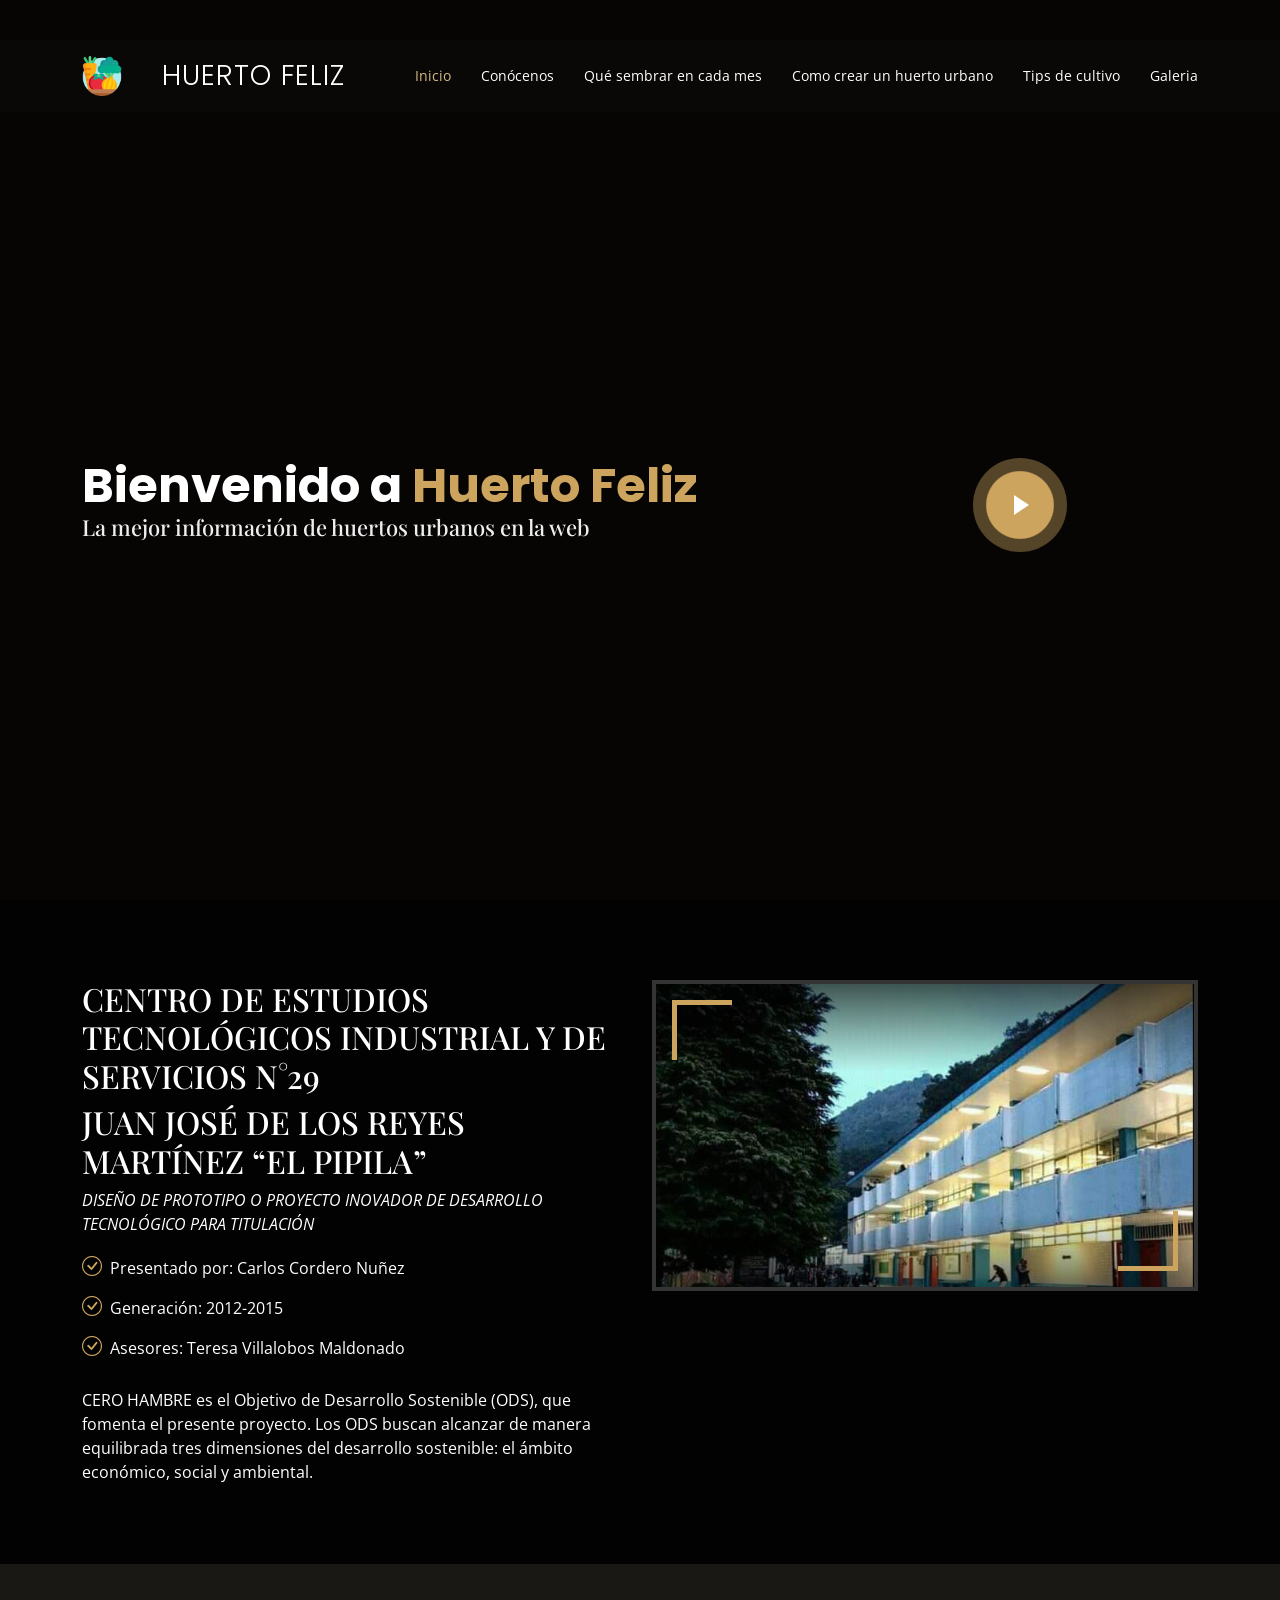
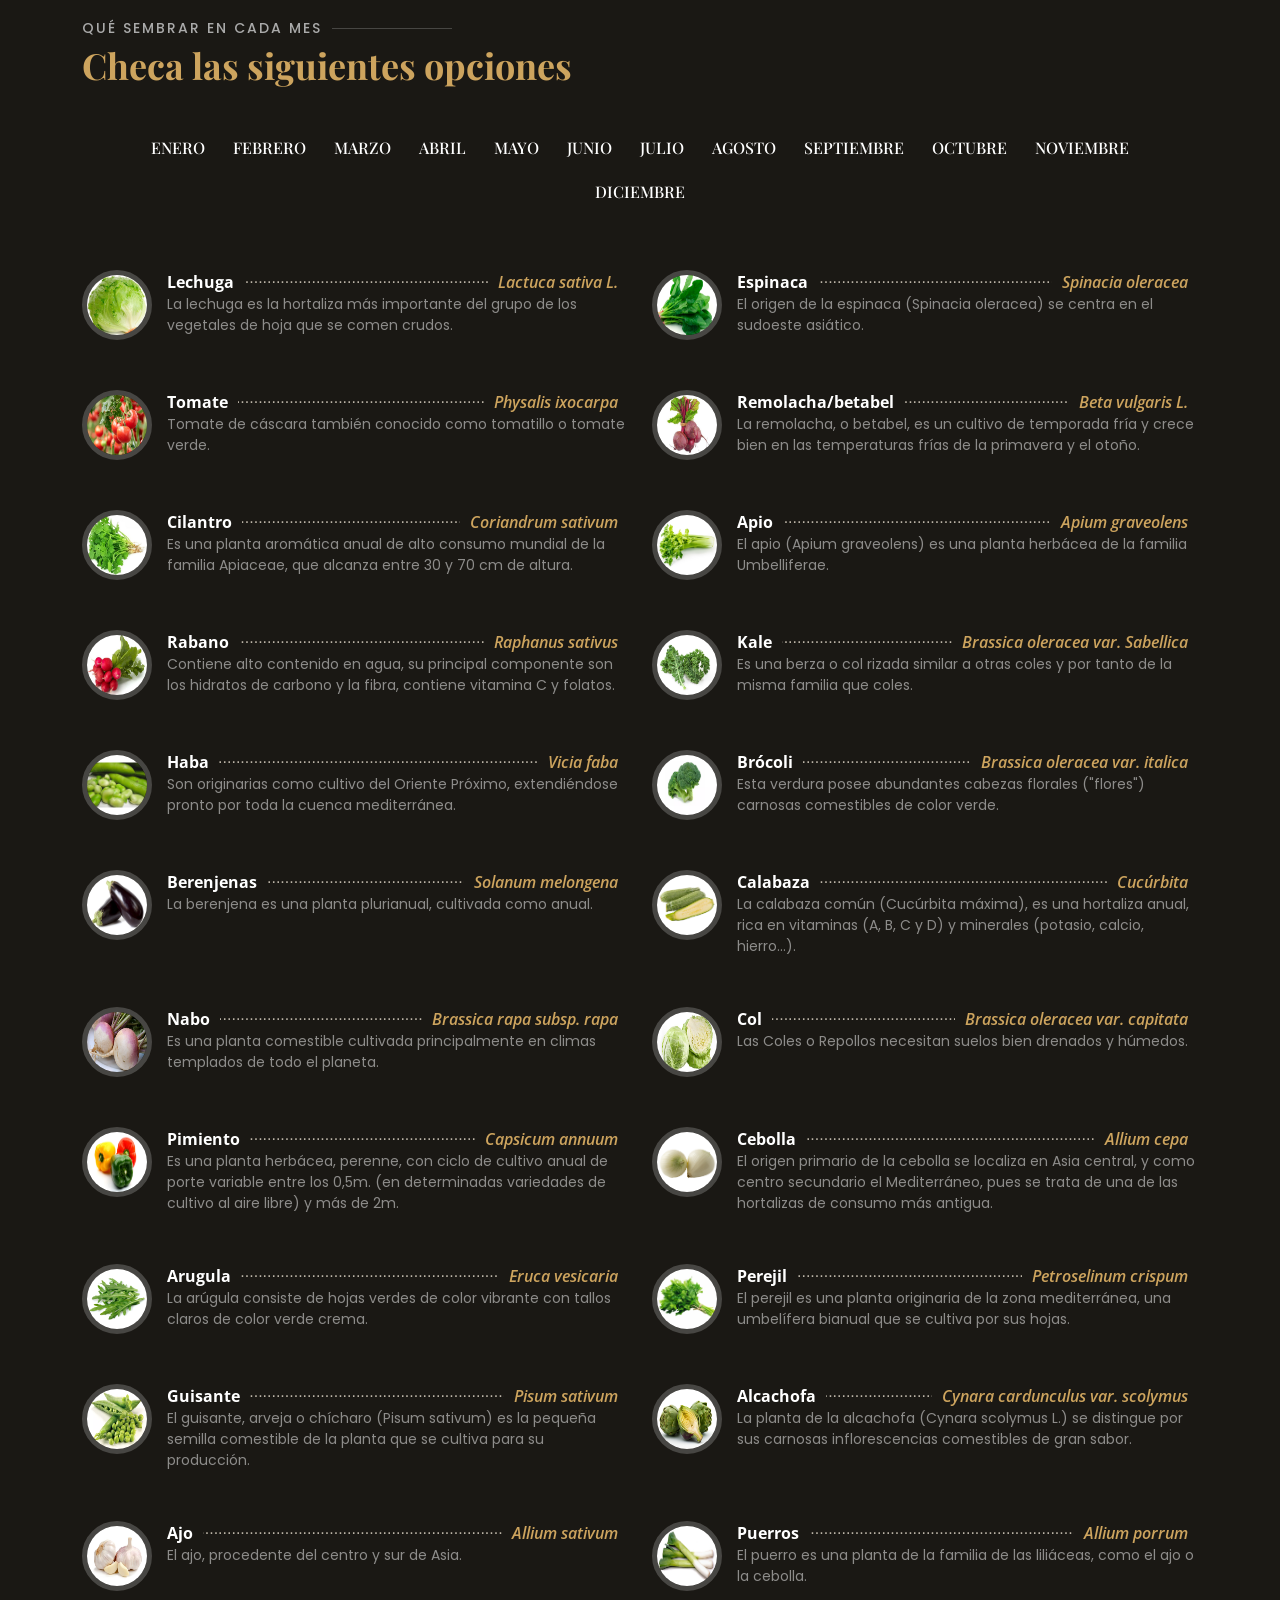
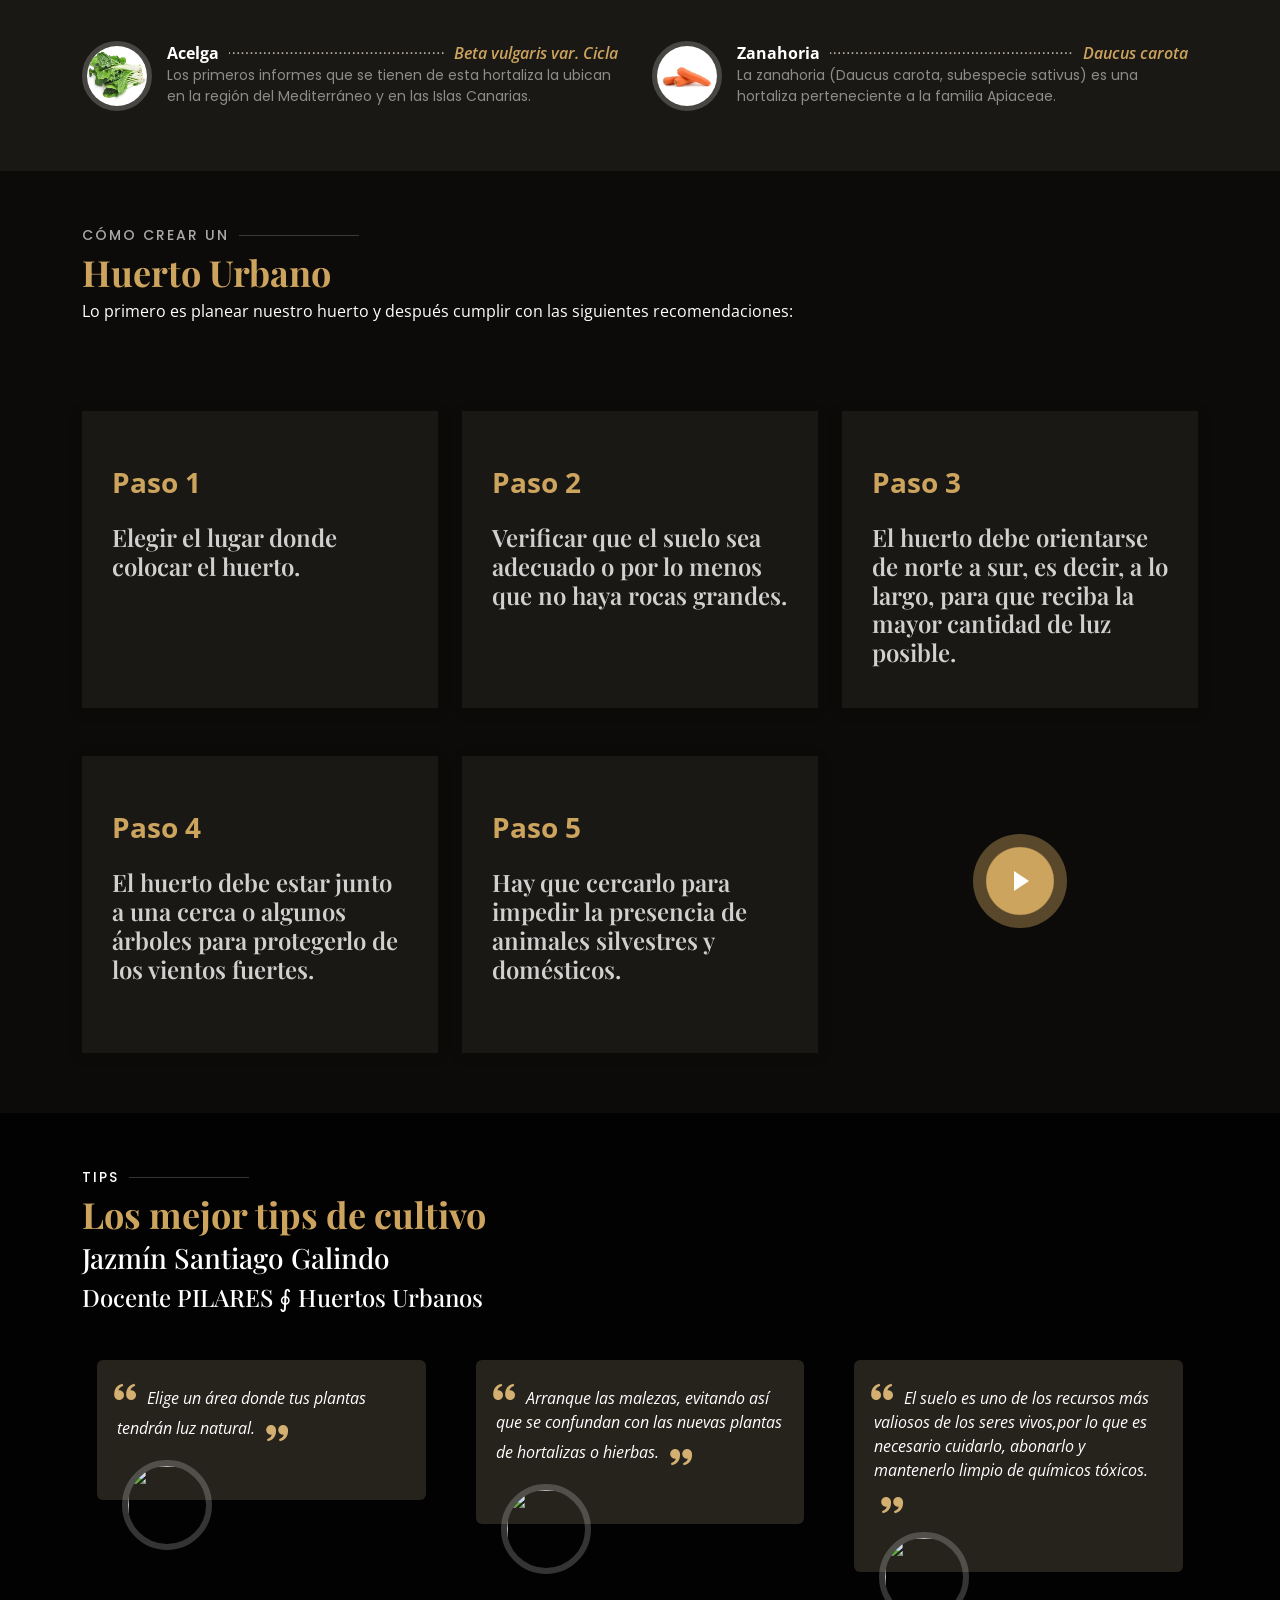
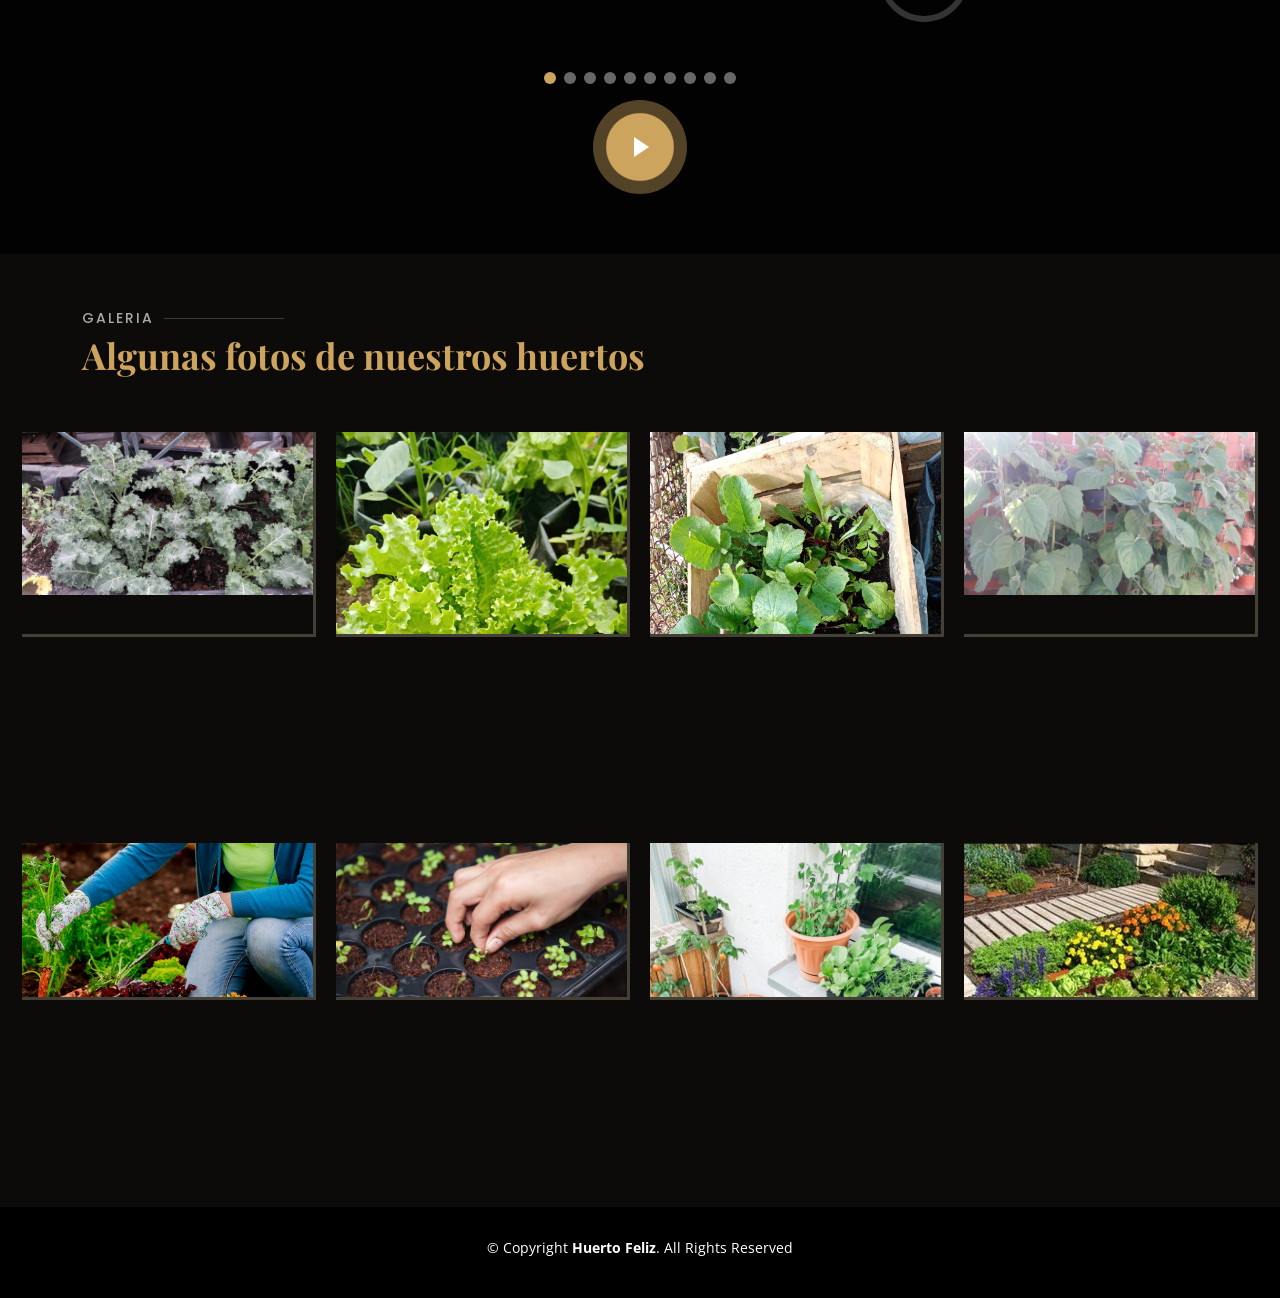
==== index.html @ b44e72a0 "Modal de hortalizas y verduras terminados. Verificar repetición de imágenes" ====
<!DOCTYPE html>
<html lang="es">

<head>
  <meta charset="utf-8">
  <meta content="width=device-width, initial-scale=1.0" name="viewport">

  <title>DISEÑO PROTOTIPO - HUERTO FELIZ</title>
  <meta content="" name="description">
  <meta content="" name="keywords">

  <!-- Favicons -->
  <link href="assets/img/favicon.png" rel="icon">

  <!-- Google Fonts -->
  <link href="https://fonts.googleapis.com/css?family=Open+Sans:300,300i,400,400i,600,600i,700,700i|Playfair+Display:ital,wght@0,400;0,500;0,600;0,700;1,400;1,500;1,600;1,700|Poppins:300,300i,400,400i,500,500i,600,600i,700,700i"
    rel="stylesheet">

  <!-- Vendor CSS Files -->
  <link href="assets/vendor/animate.css/animate.min.css" rel="stylesheet">
  <link href="assets/vendor/aos/aos.css" rel="stylesheet">
  <link href="assets/vendor/bootstrap/css/bootstrap.min.css" rel="stylesheet">
  <link href="assets/vendor/bootstrap-icons/bootstrap-icons.css" rel="stylesheet">
  <link href="assets/vendor/boxicons/css/boxicons.min.css" rel="stylesheet">
  <link href="assets/vendor/glightbox/css/glightbox.min.css" rel="stylesheet">
  <link href="assets/vendor/swiper/swiper-bundle.min.css" rel="stylesheet">

  <!-- Bootstrap CSS -->
  <link href="https://cdn.jsdelivr.net/npm/bootstrap@5.0.2/dist/css/bootstrap.min.css" rel="stylesheet" integrity="sha384-EVSTQN3/azprG1Anm3QDgpJLIm9Nao0Yz1ztcQTwFspd3yD65VohhpuuCOmLASjC" crossorigin="anonymous">

  <!-- Link de la CSS de main -->
  <link href="assets/css/style.css" rel="stylesheet">
</head>

<body>
  <!-- ======= Header ======= -->
  <header id="header" class="fixed-top d-flex align-items-cente">
    <div class="container-fluid container-xl d-flex align-items-center justify-content-lg-between">
      <!-- Logo -->
      <a href="index.html" class="logo me-auto me-lg-0"><img src="assets/img/favicon.png" alt="" class="img-fluid"></a>
      <!--Nombre-->
      <h1 class="logo me-auto me-lg-0"><a href="index.html">Huerto Feliz</a></h1>
      <!--Menú-->
      <nav id="navbar" class="navbar order-last order-lg-0">
        <ul>
          <li><a class="nav-link scrollto active" href="#hero">Inicio</a></li>
          <li><a class="nav-link scrollto" href="#about">Conócenos</a></li>
          <li><a class="nav-link scrollto" href="#sembrarMes">Qué sembrar en cada mes</a></li>
          <li><a class="nav-link scrollto" href="#crearHuerto">Como crear un huerto urbano</a></li>
          <li><a class="nav-link scrollto" href="#tips">Tips de cultivo</a></li>
          <li><a class="nav-link scrollto" href="#gallery">Galeria</a></li>
        </ul>
        <i class="bi bi-list mobile-nav-toggle"></i>
      </nav><!-- .navbar -->
    </div>
  </header>
  <!-- Fin Header -->

  <!-- ======= Sección Hero  ======= -->
  <section id="hero" class="d-flex align-items-center">
    <div class="container position-relative text-center text-lg-start" data-aos="zoom-in" data-aos-delay="100">
      <div class="row">
        <div class="col-lg-8">
          <h1>Bienvenido a <span>Huerto Feliz</span></h1>
          <h2>La mejor información de huertos urbanos en la web</h2>
        </div>
        <!--Video-->
        <div class="col-lg-4 d-flex align-items-center justify-content-center position-relative" data-aos="zoom-in"
          data-aos-delay="200">
          <a href="https://www.youtube.com/watch?v=n7mdTPshbgM" class="glightbox play-btn"></a>
        </div>
      </div>
    </div>
  </section>
  <!-- Fin Hero -->

  <!-- Inicio Contenido de la página-->
  <main id="main">
    <!-- ======= Sección Conocénos ======= -->
    <section id="about" class="about">
      <div class="container" data-aos="fade-up">
        <div class="row">
          <div class="col-lg-6 order-1 order-lg-2" data-aos="zoom-in" data-aos-delay="100">
            <div class="about-img">
              <img src="assets/img/about.png" alt="">
            </div>
          </div>
          <div class="col-lg-6 pt-4 pt-lg-0 order-2 order-lg-1 content">
            <h2>CENTRO DE ESTUDIOS TECNOLÓGICOS INDUSTRIAL Y DE SERVICIOS N°29</h2>
            <h2>JUAN JOSÉ DE LOS REYES MARTÍNEZ “EL PIPILA”</h2>
            <p class="fst-italic">
              DISEÑO DE PROTOTIPO O PROYECTO INOVADOR DE DESARROLLO TECNOLÓGICO PARA TITULACIÓN
            </p>
            <ul>
              <li><i class="bi bi-check-circle"></i> Presentado por: Carlos Cordero Nuñez</li>
              <li><i class="bi bi-check-circle"></i> Generación: 2012-2015</li>
              <li><i class="bi bi-check-circle"></i> Asesores: Teresa Villalobos Maldonado</li>
            </ul>
            <p>
              CERO HAMBRE es el Objetivo de Desarrollo Sostenible (ODS), que fomenta el presente proyecto.
              Los ODS buscan alcanzar de manera equilibrada tres dimensiones del desarrollo sostenible: el ámbito
              económico, social y ambiental.
            </p>
          </div>
        </div>
      </div>
    </section>
    <!-- Fin Conocénos -->

    <!-- ======= Sección Qué sembrar en cada mes ======= -->
    <section id="sembrarMes" class="sembrarMes section-bg">
      <div class="container" data-aos="fade-up">
        <div class="section-title">
          <h2>Qué sembrar en cada mes</h2>
          <p>Checa las siguientes opciones</p>
        </div>
        <!-- Meses para sembrar-->
        <div class="row" data-aos="fade-up" data-aos-delay="100">
          <div class="col-lg-12 d-flex justify-content-center">
            <ul id="sembrarMes-flters">
              <!--<li data-filter="*" class="sembrar_enero">ENERO</li>-->
              <li data-filter=".sembrar_enero">ENERO</li>
              <li data-filter=".sembrar_febrero">FEBRERO</li>
              <!--filter active-->
              <li data-filter=".sembrar_marzo">MARZO</li>
              <li data-filter=".sembrar_abril">ABRIL</li>
              <li data-filter=".sembrar_mayo">MAYO</li>
              <li data-filter=".sembrar_junio">JUNIO</li>
              <li data-filter=".sembrar_julio">JULIO</li>
              <li data-filter=".sembrar_agosto">AGOSTO</li>
              <li data-filter=".sembrar_septiembre">SEPTIEMBRE</li>
              <li data-filter=".sembrar_octubre">OCTUBRE</li>
              <li data-filter=".sembrar_noviembre">NOVIEMBRE</li>
              <li data-filter=".sembrar_diciembre">DICIEMBRE</li>
            </ul>
          </div>
        </div>

        <!--Carrusel de opciones-->
        <div class="row sembrarMes-container" data-aos="fade-up" data-aos-delay="200">
          <!--Enero-->
            <!--Lechuga-->
          <div class="col-lg-6 sembrarMes-item sembrar_enero">
            <img src="assets/img/sembrar/lechuga5.jpg" class="sembrarMes-img" alt="lechuga" data-bs-toggle="modal" data-bs-target="#ene_lechuga">
            <div class="sembrarMes-content">
              <a href="#" data-bs-toggle="modal" data-bs-target="#ene_lechuga">Lechuga</a><span>Lactuca sativa L.</span>
            </div>
            <div class="sembrarMes-ingredients">
              La lechuga es la hortaliza más importante del grupo de los vegetales de hoja que se comen crudos.
            </div>
          </div>
            <!--Espinaca-->
          <div class="col-lg-6 sembrarMes-item sembrar_enero">
            <img src="assets/img/sembrar/Espinaca.jpg" class="sembrarMes-img" alt="espinaca" data-bs-toggle="modal" data-bs-target="#ene_espinaca">
            <div class="sembrarMes-content">
              <a href="#" data-bs-toggle="modal" data-bs-target="#ene_espinaca">Espinaca</a><span>Spinacia oleracea</span>
            </div>
            <div class="sembrarMes-ingredients">
              El origen de la espinaca (Spinacia oleracea) se centra en el sudoeste asiático.
            </div>
          </div>
          <!--Febrero-->
            <!--tomate-->
          <div class="col-lg-6 sembrarMes-item sembrar_febrero">
            <img src="assets/img/sembrar/Tomate.webp" class="sembrarMes-img" alt="tomate" data-bs-toggle="modal" data-bs-target="#feb_tomate">
            <div class="sembrarMes-content">
              <a href="#" data-bs-toggle="modal" data-bs-target="#feb_tomate">Tomate</a><span>Physalis ixocarpa</span>
            </div>
            <div class="sembrarMes-ingredients">
              Tomate de cáscara también conocido como tomatillo o tomate verde.
            </div>
          </div>
            <!--Remolacha-->
          <div class="col-lg-6 sembrarMes-item sembrar_febrero">
            <img src="assets/img/sembrar/Remolacha.jpg" class="sembrarMes-img" alt="remolacha/betabel" data-bs-toggle="modal" data-bs-target="#feb_remolacha">
            <div class="sembrarMes-content">
              <a href="#" data-bs-toggle="modal" data-bs-target="#feb_remolacha">Remolacha/betabel</a><span>Beta vulgaris L.</span>
            </div>
            <div class="sembrarMes-ingredients">
              La remolacha, o betabel, es un cultivo de temporada fría y crece bien en las temperaturas frías de la
              primavera y el otoño.
            </div>
          </div>
          <!--Marzo-->
            <!--Cilantro-->
          <div class="col-lg-6 sembrarMes-item sembrar_marzo">
            <img src="assets/img/sembrar/Cilantro.jpg" class="sembrarMes-img" alt="cilantro" data-bs-toggle="modal" data-bs-target="#mar_cilantro">
            <div class="sembrarMes-content">
              <a href="#" data-bs-toggle="modal" data-bs-target="#mar_cilantro">Cilantro</a><span>Coriandrum sativum</span>
            </div>
            <div class="sembrarMes-ingredients">
              Es una planta aromática anual de alto consumo mundial de la familia Apiaceae, que alcanza entre 30 y 70 cm
              de altura.
            </div>
          </div>
            <!--Apio-->
          <div class="col-lg-6 sembrarMes-item sembrar_marzo">
            <img src="assets/img/sembrar/Apio.jpg" class="sembrarMes-img" alt="apio" data-bs-toggle="modal" data-bs-target="#mar_apio">
            <div class="sembrarMes-content">
              <a href="#" data-bs-toggle="modal" data-bs-target="#mar_apio">Apio</a><span>Apium graveolens</span>
            </div>
            <div class="sembrarMes-ingredients">
              El apio (Apium graveolens) es una planta herbácea de la familia Umbelliferae.
            </div>
          </div>
          <!--Abril-->
            <!--Rabano-->
          <div class="col-lg-6 sembrarMes-item sembrar_abril">
            <img src="assets/img/sembrar/Rabanos.jpg" class="sembrarMes-img" alt="rabano" data-bs-toggle="modal" data-bs-target="#abr_rabano">
            <div class="sembrarMes-content">
              <a href="#" data-bs-toggle="modal" data-bs-target="#abr_rabano">Rabano</a><span>Raphanus sativus</span>
            </div>
            <div class="sembrarMes-ingredients">
              Contiene alto contenido en agua, su principal componente son los hidratos de carbono y la fibra, contiene
              vitamina C y folatos.
            </div>
          </div>
            <!--Kale-->
          <div class="col-lg-6 sembrarMes-item sembrar_abril">
            <img src="assets/img/sembrar/Kale.jpg" class="sembrarMes-img" alt="kale" data-bs-toggle="modal" data-bs-target="#abr_kale">
            <div class="sembrarMes-content">
              <a href="#" data-bs-toggle="modal" data-bs-target="#abr_kale">Kale</a><span>Brassica oleracea var. Sabellica</span>
            </div>
            <div class="sembrarMes-ingredients">
              Es una berza o col rizada similar a otras coles y por tanto de la misma familia que coles.
            </div>
          </div>
          <!--Mayo-->
            <!--Haba-->
          <div class="col-lg-6 sembrarMes-item sembrar_mayo">
            <img src="assets/img/sembrar/Haba.jpg" class="sembrarMes-img" alt="haba" data-bs-toggle="modal" data-bs-target="#may_haba">
            <div class="sembrarMes-content">
              <a href="#" data-bs-toggle="modal" data-bs-target="#may_haba">Haba</a><span>Vicia faba</span>
            </div>
            <div class="sembrarMes-ingredients">
              Son originarias como cultivo del Oriente Próximo, extendiéndose pronto por toda la cuenca mediterránea.
            </div>
          </div>
            <!--Brócoli-->
          <div class="col-lg-6 sembrarMes-item sembrar_mayo">
            <img src="assets/img/sembrar/Brocoli.webp" class="sembrarMes-img" alt="brócoli" data-bs-toggle="modal" data-bs-target="#may_brocoli">
            <div class="sembrarMes-content">
              <a href="#" data-bs-toggle="modal" data-bs-target="#may_brocoli">Brócoli</a><span>Brassica oleracea var. italica</span>
            </div>
            <div class="sembrarMes-ingredients">
              Esta verdura posee abundantes cabezas florales ("flores") carnosas comestibles de color verde.
            </div>
          </div>
          <!--Junio-->
            <!--Berenjenas-->
          <div class="col-lg-6 sembrarMes-item sembrar_junio">
            <img src="assets/img/sembrar/berenjenas.jpg" class="sembrarMes-img" alt="berenjenas" data-bs-toggle="modal" data-bs-target="#jun_berenjenas">
            <div class="sembrarMes-content">
              <a href="#" data-bs-toggle="modal" data-bs-target="#jun_berenjenas">Berenjenas</a><span>Solanum melongena</span>
            </div>
            <div class="sembrarMes-ingredients">
              La berenjena es una planta plurianual, cultivada como anual.
            </div>
          </div>
            <!--Calabaza-->
          <div class="col-lg-6 sembrarMes-item sembrar_junio">
            <img src="assets/img/sembrar/Calabaza.jpg" class="sembrarMes-img" alt="Calabaza" data-bs-toggle="modal" data-bs-target="#jun_calabaza">
            <div class="sembrarMes-content">
              <a href="#" data-bs-toggle="modal" data-bs-target="#jun_calabaza">Calabaza</a><span>Cucúrbita</span>
            </div>
            <div class="sembrarMes-ingredients">
              La calabaza común (Cucúrbita máxima), es una hortaliza anual, rica en vitaminas (A, B, C y D) y minerales
              (potasio, calcio, hierro...).
            </div>
          </div>
          <!--Julio-->
            <!--Nabo-->
          <div class="col-lg-6 sembrarMes-item sembrar_julio">
            <img src="assets/img/sembrar/Nabo.jpg" class="sembrarMes-img" alt="nabo" data-bs-toggle="modal" data-bs-target="#jul_nabo">
            <div class="sembrarMes-content">
              <a href="#" data-bs-toggle="modal" data-bs-target="#jul_nabo">Nabo</a><span>Brassica rapa subsp. rapa</span>
            </div>
            <div class="sembrarMes-ingredients">
              Es una planta comestible cultivada principalmente en climas templados de todo el planeta.
            </div>
          </div>
            <!--Col-->
          <div class="col-lg-6 sembrarMes-item sembrar_julio">
            <img src="assets/img/sembrar/col.jpg" class="sembrarMes-img" alt="Col" data-bs-toggle="modal" data-bs-target="#jul_col">
            <div class="sembrarMes-content">
              <a href="#" data-bs-toggle="modal" data-bs-target="#jul_col">Col</a><span>Brassica oleracea var. capitata</span>
            </div>
            <div class="sembrarMes-ingredients">
              Las Coles o Repollos necesitan suelos bien drenados y húmedos.
            </div>
          </div>
          <!--Agosto-->
            <!--Pimiento-->
          <div class="col-lg-6 sembrarMes-item sembrar_agosto">
            <img src="assets/img/sembrar/pimiento.jpg" class="sembrarMes-img" alt="pimiento" data-bs-toggle="modal" data-bs-target="#ago_pimiento">
            <div class="sembrarMes-content">
              <a href="#" data-bs-toggle="modal" data-bs-target="#ago_pimiento">Pimiento</a><span>Capsicum annuum</span>
            </div>
            <div class="sembrarMes-ingredients">
              Es una planta herbácea, perenne, con ciclo de cultivo anual de porte variable entre los 0,5m. (en
              determinadas variedades de cultivo al aire libre) y más de 2m.
            </div>
          </div>
            <!--Cebolla-->
          <div class="col-lg-6 sembrarMes-item sembrar_agosto">
            <img src="assets/img/sembrar/Cebolla.jpg" class="sembrarMes-img" alt="cebolla" data-bs-toggle="modal" data-bs-target="#ago_cebolla">
            <div class="sembrarMes-content">
              <a href="#" data-bs-toggle="modal" data-bs-target="#ago_cebolla">Cebolla</a><span>Allium cepa</span>
            </div>
            <div class="sembrarMes-ingredients">
              El origen primario de la cebolla se localiza en Asia central, y como centro secundario el Mediterráneo,
              pues se trata de una de las hortalizas de consumo más antigua.
            </div>
          </div>
          <!--Septiembre-->
            <!--Arugula-->
          <div class="col-lg-6 sembrarMes-item sembrar_septiembre">
            <img src="assets/img/sembrar/Arugula.jpg" class="sembrarMes-img" alt="arugula" data-bs-toggle="modal" data-bs-target="#sep_arugula">
            <div class="sembrarMes-content">
              <a href="#" data-bs-toggle="modal" data-bs-target="#sep_arugula">Arugula</a><span>Eruca vesicaria</span>
            </div>
            <div class="sembrarMes-ingredients">
              La arúgula consiste de hojas verdes de color vibrante con tallos claros de color verde crema.
            </div>
          </div>
            <!--perejil-->
          <div class="col-lg-6 sembrarMes-item sembrar_septiembre">
            <img src="assets/img/sembrar/perejil.webp" class="sembrarMes-img" alt="perejil" data-bs-toggle="modal" data-bs-target="#sep_perejil">
            <div class="sembrarMes-content">
              <a href="#" data-bs-toggle="modal" data-bs-target="#sep_perejil">Perejil</a><span>Petroselinum crispum</span>
            </div>
            <div class="sembrarMes-ingredients">
              El perejil es una planta originaria de la zona mediterránea, una umbelífera bianual que se cultiva por sus
              hojas.
            </div>
          </div>
          <!--Octubre-->
            <!--Guisante-->
          <div class="col-lg-6 sembrarMes-item sembrar_octubre">
            <img src="assets/img/sembrar/guisante chicharo.webp" class="sembrarMes-img" alt="guisante" data-bs-toggle="modal" data-bs-target="#oct_guisante">
            <div class="sembrarMes-content">
              <a href="#" data-bs-toggle="modal" data-bs-target="#oct_guisante">Guisante</a><span>Pisum sativum</span>
            </div>
            <div class="sembrarMes-ingredients">
              El guisante, arveja o chícharo (Pisum sativum) es la pequeña semilla comestible de la planta que se
              cultiva para su producción.
            </div>
          </div>
            <!--Alcachofa-->
          <div class="col-lg-6 sembrarMes-item sembrar_octubre">
            <img src="assets/img/sembrar/alcachofa.jpg" class="sembrarMes-img" alt="alcachofa" data-bs-toggle="modal" data-bs-target="#oct_alcachofa">
            <div class="sembrarMes-content">
              <a href="#" data-bs-toggle="modal" data-bs-target="#oct_alcachofa">Alcachofa</a><span>Cynara cardunculus var. scolymus</span>
            </div>
            <div class="sembrarMes-ingredients">
              La planta de la alcachofa (Cynara scolymus L.) se distingue por sus carnosas inflorescencias comestibles
              de gran sabor.
            </div>
          </div>
          <!--Noviembre-->
            <!--Ajo-->
          <div class="col-lg-6 sembrarMes-item sembrar_noviembre">
            <img src="assets/img/sembrar/Ajo.webp" class="sembrarMes-img" alt="ajo" data-bs-toggle="modal" data-bs-target="#nov_ajo">
            <div class="sembrarMes-content">
              <a href="#" data-bs-toggle="modal" data-bs-target="#nov_ajo">Ajo</a><span>Allium sativum</span>
            </div>
            <div class="sembrarMes-ingredients">
              El ajo, procedente del centro y sur de Asia.
            </div>
          </div>
            <!--Puerros-->
          <div class="col-lg-6 sembrarMes-item sembrar_noviembre">
            <img src="assets/img/sembrar/puerros.jpeg" class="sembrarMes-img" alt="puerros" data-bs-toggle="modal" data-bs-target="#nov_puerros">
            <div class="sembrarMes-content">
              <a href="#" data-bs-toggle="modal" data-bs-target="#nov_puerros">Puerros</a><span>Allium porrum</span>
            </div>
            <div class="sembrarMes-ingredients">
              El puerro es una planta de la familia de las liliáceas, como el ajo o la cebolla.
            </div>
          </div>
          <!--Diciembre-->
            <!--Acelga-->
          <div class="col-lg-6 sembrarMes-item sembrar_diciembre">
            <img src="assets/img/sembrar/Acelga.jpg" class="sembrarMes-img" alt="acelga" data-bs-toggle="modal" data-bs-target="#dic_acelga">
            <div class="sembrarMes-content">
              <a href="#" data-bs-toggle="modal" data-bs-target="#dic_acelga">Acelga</a><span>Beta vulgaris var. Cicla</span>
            </div>
            <div class="sembrarMes-ingredients">
              Los primeros informes que se tienen de esta hortaliza la ubican en la región del Mediterráneo y en las
              Islas Canarias.
            </div>
          </div>
            <!--Zanahoria-->
          <div class="col-lg-6 sembrarMes-item sembrar_diciembre">
            <img src="assets/img/sembrar/zanahoria.jpg" class="sembrarMes-img" alt="zanahoria" data-bs-toggle="modal" data-bs-target="#dic_zanahoria">
            <div class="sembrarMes-content">
              <a href="#" data-bs-toggle="modal" data-bs-target="#dic_zanahoria">Zanahoria</a><span>Daucus carota</span>
            </div>
            <div class="sembrarMes-ingredients">
              La zanahoria (Daucus carota, subespecie sativus) es una hortaliza perteneciente a la familia Apiaceae.
            </div>
          </div>
        </div>
      </div>
    </section>
    <!-- Fin Qué sembrar en cada mes-->

  <!-- ======= Ficha Modal Cada Mes ======= -->
    <!-- Enero-Lechuga. -->
    <div class="modal fade" id="ene_lechuga" tabindex="-1">
      <div class="modal-dialog modal-xl">
        <div class="modal-content cssModal">
          <div class="modal-header ">
            <div class="container" data-aos="fade-up">
              <div class="section-title">
                <h2>Enero</h2>
                <p>Lechuga</p>
              </div>
            </div>
          </div>
          <div class="modal-body">
            <div class="container" data-aos="fade-up">
              <div class="row" data-aos="fade-up" data-aos-delay="100">
                <div class="col-lg-3">
                  <ul class="nav nav-tabs flex-column">
                    <li class="nav-item">
                      <a class="nav-link active show" data-bs-toggle="tab" href="#tab-1-lechuga">Descripción</a>
                    </li>
                    <li class="nav-item">
                      <a class="nav-link" data-bs-toggle="tab" href="#tab-2-lechuga">Suelo</a>
                    </li>
                    <li class="nav-item">
                      <a class="nav-link" data-bs-toggle="tab" href="#tab-3-lechuga">Temperatura</a>
                    </li>
                    <li class="nav-item">
                      <a class="nav-link" data-bs-toggle="tab" href="#tab-4-lechuga">Siembra</a>
                    </li>
                    <li class="nav-item">
                      <a class="nav-link" data-bs-toggle="tab" href="#tab-5-lechuga">Riego</a>
                    </li>
                  </ul>
                </div>
                <div class="col-lg-9 mt-4 mt-lg-0">
                  <div class="tab-content">
                    <div class="tab-pane active show" id="tab-1-lechuga">
                      <div class="row">
                        <div class="col-lg-8 details order-2 order-lg-1">
                          <h3 class="cursiva">Lactuca sativa L</h3>
                          <p class="justificado">La lechuga es la hortaliza más importante del grupo de los vegetales de hoja que se comen crudos, esta planta proviene de la India y de Asia Central. En 1565 se inició el cultivo en América.
                            Es rica en betacaróteno, pectina, fibra, lactucina y vitaminas como: A, E, C, B1, B2 y B3, además contiene calcio, magnesio, potasio y sodio. Tiene antioxidantes que ayudan a disminuir el envejecimiento celular, los niveles de colesterol y a mejorar la circulación. Es ideal para las personas diabéticas ya que regula los niveles de azúcar en la sangre.</p>
                        </div>
                        <div class="col-lg-4 text-center order-1 order-lg-2">
                          <img src="assets/img/sembrar/lechuga5.jpg" alt="lechuga" class="img-fluid">
                        </div>
                      </div>
                    </div>
                    <div class="tab-pane" id="tab-2-lechuga">
                      <div class="row">
                        <div class="col-lg-8 details order-2 order-lg-1">
                          <p class="justificado">Durante la preparación del suelo se acostumbra a realizar el abonado o la incorporación de materia orgánica a través del voleo, es decir, de esparcir uniformemente en todo el campo el abono y luego mezclar con la tierra.
                            Entre las características que debe tener el suelo para el cultivo, este debe de ser profundo, realizando una mezcla de tierra negra, tierra de hoja y materia orgánica, fácil de trabajar, tener un buen drenaje y buena capacidad para retener nutrientes minerales (ser de color negro).</p>
                        </div>
                        <div class="col-lg-4 text-center order-1 order-lg-2">
                          <img src="assets/img/sembrar/lechuga5.jpg" alt="lechuga" class="img-fluid">
                        </div>
                      </div>
                    </div>
                    <div class="tab-pane" id="tab-3-lechuga">
                      <div class="row">
                        <div class="col-lg-8 details order-2 order-lg-1">
                          <p class="justificado">15°C y 25°C.</p>
                        </div>
                        <div class="col-lg-4 text-center order-1 order-lg-2">
                          <img src="assets/img/sembrar/lechuga5.jpg" alt="lechuga" class="img-fluid">
                        </div>
                      </div>
                    </div>
                    <div class="tab-pane" id="tab-4-lechuga">
                      <div class="row">
                        <div class="col-lg-8 details order-2 order-lg-1">
                          <p class="justificado">El cultivo de lechuga sobre todo en las horas del día donde la temperatura no debe de aumentar a más de 25ºC y una mínima durante la noche de 4°C.</p>
                        </div>
                        <div class="col-lg-4 text-center order-1 order-lg-2">
                          <img src="assets/img/sembrar/lechuga5.jpg" alt="lechuga" class="img-fluid">
                        </div>
                      </div>
                    </div>
                    <div class="tab-pane" id="tab-5-lechuga">
                      <div class="row">
                        <div class="col-lg-8 details order-2 order-lg-1">
                          <p class="justificado">Las semillas deben sembrarse de manera indirecta, en semilleros de plástico (charolas de plástico). Si utilizas charolas, recuerda que requieren de sustrato como tierra negra con hoja bien cernida, previamente humedecidos.
                            Con cuidado, debes colocar de una a dos semillas en cada cavidad del semillero para cubrirlas con un poco de sustrato, por último, riega.
                            El trasplante se realizará después de 30 o 40 días de la siembra o cuando la plántula tenga de 4 a 5 hojas verdaderas.</p>
                        </div>
                        <div class="col-lg-4 text-center order-1 order-lg-2">
                          <img src="assets/img/sembrar/lechuga5.jpg" alt="lechuga" class="img-fluid">
                        </div>
                      </div>
                    </div>
                  </div>
                </div>
              </div>
            </div>
          </div>
          <div class="modal-footer">
            <button class="btn btn-secondary" data-bs-dismiss="modal">Cerrar</button>
          </div>
        </div>
      </div>
    </div>
    <!-- Enero-Espinaca -->
    <div class="modal fade" id="ene_espinaca" tabindex="-1">
      <div class="modal-dialog modal-xl">
        <div class="modal-content cssModal">
          <div class="modal-header ">
            <div class="container" data-aos="fade-up">
              <div class="section-title">
                <h2>Enero</h2>
                <p>Espinaca</p>
              </div>
            </div>
          </div>
          <div class="modal-body">
            <div class="container" data-aos="fade-up">
              <div class="row" data-aos="fade-up" data-aos-delay="100">
                <div class="col-lg-3">
                  <ul class="nav nav-tabs flex-column">
                    <li class="nav-item">
                      <a class="nav-link active show" data-bs-toggle="tab" href="#tab-1-espinaca">Descripción</a>
                    </li>
                    <li class="nav-item">
                      <a class="nav-link" data-bs-toggle="tab" href="#tab-2-espinaca">Suelo</a>
                    </li>
                    <li class="nav-item">
                      <a class="nav-link" data-bs-toggle="tab" href="#tab-3-espinaca">Temperatura</a>
                    </li>
                    <li class="nav-item">
                      <a class="nav-link" data-bs-toggle="tab" href="#tab-4-espinaca">Siembra</a>
                    </li>
                    <li class="nav-item">
                      <a class="nav-link" data-bs-toggle="tab" href="#tab-5-espinaca">Riego</a>
                    </li>
                  </ul>
                </div>
                <div class="col-lg-9 mt-4 mt-lg-0">
                  <div class="tab-content">
                    <div class="tab-pane active show" id="tab-1-espinaca">
                      <div class="row">
                        <div class="col-lg-8 details order-2 order-lg-1">
                          <h3 class="cursiva">Spinacia oleracea</h3>
                          <p class="justificado">El origen de la espinaca (Spinacia oleracea) se centra en el sudoeste asiático. Se estima que la espinaca ha sido cultivada por los árabes y los persas hace 2.000 años. Durante la invasión mora a España la introdujeron en el continente europeo, donde se extendió a otras partes del mundo. El término “espinaca” hace referencia a las espinas que presentan sus frutos maduros. Pertenece a la familia de las Quenopodiáceas, es una verdura con hojas anchas de color verde. Tiene tallo redondo, muy suave y delicado. Las hojas son alternas, suculentas, carnosas, muy suave y de color verde oscuro.</p>
                        </div>
                        <div class="col-lg-4 text-center order-1 order-lg-2">
                          <img src="assets/img/sembrar/Espinaca.jpg" alt="espinaca" class="img-fluid">
                        </div>
                      </div>
                    </div>
                    <div class="tab-pane" id="tab-2-espinaca">
                      <div class="row">
                        <div class="col-lg-8 details order-2 order-lg-1">
                          <p class="justificado">Se puede sembrar en todo tipo de suelos, preferiblemente áridos, secos, ligeros, permeables, bien drenados y ricos en materia orgánica. Se adapta también a suelos más pobres, pero no le convienen suelos arcillosos compactos.</p>
                        </div>
                        <div class="col-lg-4 text-center order-1 order-lg-2">
                          <img src="assets/img/sembrar/Espinaca.jpg" alt="espinaca" class="img-fluid">
                        </div>
                      </div>
                    </div>
                    <div class="tab-pane" id="tab-3-espinaca">
                      <div class="row">
                        <div class="col-lg-8 details order-2 order-lg-1">
                          <p class="justificado">La planta crece y produce en un amplio rango de temperaturas, desde 5 a 24°C, pero el crecimiento es más rápido entre 15 y 18°C; puede también soportar temperaturas de –9 a –6°C sin mayor daño, siempre que no esté muy pequeña o cercana a la madurez.</p>
                        </div>
                        <div class="col-lg-4 text-center order-1 order-lg-2">
                          <img src="assets/img/sembrar/Espinaca.jpg" alt="espinaca" class="img-fluid">
                        </div>
                      </div>
                    </div>
                    <div class="tab-pane" id="tab-4-espinaca">
                      <div class="row">
                        <div class="col-lg-8 details order-2 order-lg-1">
                          <p class="justificado">Se puede realizar la siembra directa o indirecta, en este caso sembraremos indirectamente con ayuda de semilleros. Coloca en cada orificio del semillero un poco de sustrato, el cual debe ser adecuado, entre las características que debe tener el suelo para el cultivo, este debe de ser profundo, realizando una mezcla de tierra negra, tierra de hoja y materia orgánica, fácil de trabajar, tener un buen drenaje y buena capacidad para retener nutrientes minerales (ser de color negro). a continuación, se introduce una semilla por cada cavidad con el sustrato previamente humedecido, cubre la semilla y pon el germinador en un lugar oscuro. Es importante mantener el sustrato siempre húmedo, recuerda que los riegos son solo con agua.</p>
                        </div>
                        <div class="col-lg-4 text-center order-1 order-lg-2">
                          <img src="assets/img/sembrar/Espinaca.jpg" alt="espinaca" class="img-fluid">
                        </div>
                      </div>
                    </div>
                    <div class="tab-pane" id="tab-5-espinaca">
                      <div class="row">
                        <div class="col-lg-8 details order-2 order-lg-1">
                          <p class="justificado">Se recomienda el riego, aproximadamente cada planta debe de recibir 450 ml de agua al día o cada tercer día, este dato depende del clima, del tipo de sustrato, la temporada, entre otros factores, por lo que el riego lo debes adecuar tú, solo asegúrate de tener el sustrato húmedo no inundado, ni muy seco.</p>
                        </div>
                        <div class="col-lg-4 text-center order-1 order-lg-2">
                          <img src="assets/img/sembrar/Espinaca.jpg" alt="espinaca" class="img-fluid">
                        </div>
                      </div>
                    </div>
                  </div>
                </div>
              </div>
            </div>
          </div>
          <div class="modal-footer">
            <button class="btn btn-secondary" data-bs-dismiss="modal">Cerrar</button>
          </div>
        </div>
      </div>
    </div>
    <!-- Febrero-Tomate -->
    <div class="modal fade" id="feb_tomate" tabindex="-1">
      <div class="modal-dialog modal-xl">
        <div class="modal-content cssModal">
          <div class="modal-header ">
            <div class="container" data-aos="fade-up">
              <div class="section-title">
                <h2>Febrero</h2>
                <p>Tomate</p>
              </div>
            </div>
          </div>
          <div class="modal-body">
            <div class="container" data-aos="fade-up">
              <div class="row" data-aos="fade-up" data-aos-delay="100">
                <div class="col-lg-3">
                  <ul class="nav nav-tabs flex-column">
                    <li class="nav-item">
                      <a class="nav-link active show" data-bs-toggle="tab" href="#tab-1-tomate">Descripción</a>
                    </li>
                    <li class="nav-item">
                      <a class="nav-link" data-bs-toggle="tab" href="#tab-2-tomate">Suelo</a>
                    </li>
                    <li class="nav-item">
                      <a class="nav-link" data-bs-toggle="tab" href="#tab-3-tomate">Temperatura</a>
                    </li>
                    <li class="nav-item">
                      <a class="nav-link" data-bs-toggle="tab" href="#tab-4-tomate">Siembra</a>
                    </li>
                    <li class="nav-item">
                      <a class="nav-link" data-bs-toggle="tab" href="#tab-5-tomate">Riego</a>
                    </li>
                  </ul>
                </div>
                <div class="col-lg-9 mt-4 mt-lg-0">
                  <div class="tab-content">
                    <div class="tab-pane active show" id="tab-1-tomate">
                      <div class="row">
                        <div class="col-lg-8 details order-2 order-lg-1">
                          <h3 class="cursiva">Physalis ixocarpa</h3>
                          <p class="justificado">El tomate verde es una especie originaria de México, perteneciente a la familia Solanácea y que también se le conoce con los nombres de tomatillo, tomate de cáscara o tomate de milpa. Los principales estados productores son Sinaloa, Zacatecas y Michoacán. El tomate verde es una planta de tipo arbustivo, de porte bajo y con una altura de 1 m aproximadamente. Tiene un tallo largo y hojas alternas, produce flores de un solo pétalo de color amarillo que aparecen alrededor de 60 días después de la siembra y dan origen a un fruto redondo que varía en tamaño según la variedad.</p>
                        </div>
                        <div class="col-lg-4 text-center order-1 order-lg-2">
                          <img src="assets/img/sembrar/Tomate.webp" alt="tomate" class="img-fluid">
                        </div>
                      </div>
                    </div>
                    <div class="tab-pane" id="tab-2-tomate">
                      <div class="row">
                        <div class="col-lg-8 details order-2 order-lg-1">
                          <p class="justificado">La rúcula no es una planta exigente: requiere un suelo húmedo, permeable y bien abonado. Puedes sembrarla tanto en semillero como en maceta.</p>
                        </div>
                        <div class="col-lg-4 text-center order-1 order-lg-2">
                          <img src="assets/img/sembrar/Tomate.webp" alt="tomate" class="img-fluid">
                        </div>
                      </div>
                    </div>
                    <div class="tab-pane" id="tab-3-tomate">
                      <div class="row">
                        <div class="col-lg-8 details order-2 order-lg-1">
                          <p class="justificado">15°C y 25°C.</p>
                        </div>
                        <div class="col-lg-4 text-center order-1 order-lg-2">
                          <img src="assets/img/sembrar/Tomate.webp" alt="tomate" class="img-fluid">
                        </div>
                      </div>
                    </div>
                    <div class="tab-pane" id="tab-4-tomate">
                      <div class="row">
                        <div class="col-lg-8 details order-2 order-lg-1">
                          <p class="justificado">Hacer una siembra directa y no trasplantar la arúgula aunque no pasa nada, puedes germinar la planta y luego trasplantarla.</p>
                        </div>
                        <div class="col-lg-4 text-center order-1 order-lg-2">
                          <img src="assets/img/sembrar/Tomate.webp" alt="tomate" class="img-fluid">
                        </div>
                      </div>
                    </div>
                    <div class="tab-pane" id="tab-5-tomate">
                      <div class="row">
                        <div class="col-lg-8 details order-2 order-lg-1">
                          <p class="justificado">A principio de la siembra la tierra debe estar muy húmeda, cuando comiencen a salir los brotes riega 1 vez al día o cada dos dependiendo el clima, si la tierra se pone muy dura y seca, riega.</p>
                        </div>
                        <div class="col-lg-4 text-center order-1 order-lg-2">
                          <img src="assets/img/sembrar/Tomate.webp" alt="tomate" class="img-fluid">
                        </div>
                      </div>
                    </div>
                  </div>
                </div>
              </div>
            </div>
          </div>
          <div class="modal-footer">
            <button class="btn btn-secondary" data-bs-dismiss="modal">Cerrar</button>
          </div>
        </div>
      </div>
    </div>
    <!-- Marzo-Cilantro -->
    <div class="modal fade" id="mar_cilantro" tabindex="-1">
      <div class="modal-dialog modal-xl">
        <div class="modal-content cssModal">
          <div class="modal-header ">
            <div class="container" data-aos="fade-up">
              <div class="section-title">
                <h2>Marzo</h2>
                <p>Cilantro</p>
              </div>
            </div>
          </div>
          <div class="modal-body">
            <div class="container" data-aos="fade-up">
              <div class="row" data-aos="fade-up" data-aos-delay="100">
                <div class="col-lg-3">
                  <ul class="nav nav-tabs flex-column">
                    <li class="nav-item">
                      <a class="nav-link active show" data-bs-toggle="tab" href="#tab-1-cilantro">Descripción</a>
                    </li>
                    <li class="nav-item">
                      <a class="nav-link" data-bs-toggle="tab" href="#tab-2-cilantro">Suelo</a>
                    </li>
                    <li class="nav-item">
                      <a class="nav-link" data-bs-toggle="tab" href="#tab-3-cilantro">Temperatura</a>
                    </li>
                    <li class="nav-item">
                      <a class="nav-link" data-bs-toggle="tab" href="#tab-4-cilantro">Siembra</a>
                    </li>
                    <li class="nav-item">
                      <a class="nav-link" data-bs-toggle="tab" href="#tab-5-cilantro">Riego</a>
                    </li>
                  </ul>
                </div>
                <div class="col-lg-9 mt-4 mt-lg-0">
                  <div class="tab-content">
                    <div class="tab-pane active show" id="tab-1-cilantro">
                      <div class="row">
                        <div class="col-lg-8 details order-2 order-lg-1">
                          <h3 class="cursiva">Coriandrum sativum</h3>
                          <!-- Descripción -->
                          <p class="justificado">El cilantro (Coriandrum sativum L.) es una planta aromática anual de alto consumo mundial de la familia Apiaceae, que alcanza entre 30 y 70 cm de altura. Las hojas, tallos y frutos se usan enteros o molidos como saborizante y/o especia. Las hojas también pueden consumirse en fresco en una diversidad de platillos.</p>
                          <p class="justificado">Su sistema radical es fino y sencillo, la raíz principal es pivotante, muy delgada y altamente ramificada. Mientras que el tallo es ramificado, delgado, cilíndrico, hueco, suave, herbáceo y erecto. Las hojas son compuestas, con dos tipos de foliolos: los inferiores, son anchos, ovales y provistos de lóbulos dentados; los superiores, están divididos en cuatro o cinco segmentos largos y estrechos.</p>
                        </div>
                        <div class="col-lg-4 text-center order-1 order-lg-2">
                          <img src="assets/img/sembrar/Cilantro.jpg" alt="cilantro" class="img-fluid">
                        </div>
                      </div>
                    </div>
                    <div class="tab-pane" id="tab-2-cilantro">
                      <div class="row">
                        <div class="col-lg-8 details order-2 order-lg-1">
                          <!-- Suelo -->
                          <p class="justificado">Requiere de un suelo completamente mullido y bien nivelado. La siembra se realiza entre 2 a 5 cm de profundidad y con una densidad que oscila entre los 15 y 25 kg/ha, pero incluso se han reportado densidades de siembra de hasta 50, 80 y 100 kg/ha de semilla. La siembra es directa principalmente en surcos, melgas o en plano. Existen dos principales sistemas para su siembra.</p>
                        </div>
                        <div class="col-lg-4 text-center order-1 order-lg-2">
                          <img src="assets/img/sembrar/Cilantro.jpg" alt="cilantro" class="img-fluid">
                        </div>
                      </div>
                    </div>
                    <div class="tab-pane" id="tab-3-cilantro">
                      <div class="row">
                        <div class="col-lg-8 details order-2 order-lg-1">
                          <!-- Temperatura -->
                          <p class="justificado">Esta planta puede soportar temperaturas de 13 a 24ºC, sin embargo, para un óptimo crecimiento y desarrollo, se recomienda que la siembres en lugares templados preferentemente de 18 a 20ºC.</p>
                        </div>
                        <div class="col-lg-4 text-center order-1 order-lg-2">
                          <img src="assets/img/sembrar/Cilantro.jpg" alt="cilantro" class="img-fluid">
                        </div>
                      </div>
                    </div>
                    <div class="tab-pane" id="tab-4-cilantro">
                      <div class="row">
                        <div class="col-lg-8 details order-2 order-lg-1">
                          <!-- Siembra -->
                          <p class="justificado">La siembra es directa principalmente en surcos, melgas o en plano. Existen dos principales sistemas para su siembra que son: 1) Mateado a doble hilera en un diseño a “tres bolillo” colocando una cantidad indeterminada de semillas por golpe y una separación entre matas de 18 a 25 cm. 2) A “chorrillo” a doble hilera, separada a 20 o 30 cm. Una siembra escalonada permite tener producción de cilantro todo el año.</p>
                        </div>
                        <div class="col-lg-4 text-center order-1 order-lg-2">
                          <img src="assets/img/sembrar/Cilantro.jpg" alt="cilantro" class="img-fluid">
                        </div>
                      </div>
                    </div>
                    <div class="tab-pane" id="tab-5-cilantro">
                      <div class="row">
                        <div class="col-lg-8 details order-2 order-lg-1">
                          <!-- Riego -->
                          <p class="justificado">Se recomiendan realizar los riegos de forma calendarizada, el primero al momento de la siembra, posteriormente se recomiendan riegos ligeros cada 5 o 6 días. Después de los 20 dds, los riegos se aplican una vez por semana; contabilizando entre 6 a 11 riegos en el ciclo, dependiendo de las condiciones ambientales. Se ha reportado que para lograr altos rendimientos de follaje en cilantro se necesita una lámina de riego de 350 mm.</p>
                        </div>
                        <div class="col-lg-4 text-center order-1 order-lg-2">
                          <img src="assets/img/sembrar/Cilantro.jpg" alt="cilantro" class="img-fluid">
                        </div>
                      </div>
                    </div>
                  </div>
                </div>
              </div>
            </div>
          </div>
          <div class="modal-footer">
            <button class="btn btn-secondary" data-bs-dismiss="modal">Cerrar</button>
          </div>
        </div>
      </div>
    </div>
    <!-- Marzo-Apio -->
    <div class="modal fade" id="mar_apio" tabindex="-1">
      <div class="modal-dialog modal-xl">
        <div class="modal-content cssModal">
          <div class="modal-header ">
            <div class="container" data-aos="fade-up">
              <div class="section-title">
                <h2>Marzo</h2>
                <p>Apio</p>
              </div>
            </div>
          </div>
          <div class="modal-body">
            <div class="container" data-aos="fade-up">
              <div class="row" data-aos="fade-up" data-aos-delay="100">
                <div class="col-lg-3">
                  <ul class="nav nav-tabs flex-column">
                    <li class="nav-item">
                      <a class="nav-link active show" data-bs-toggle="tab" href="#tab-1-apio">Descripción</a>
                    </li>
                    <li class="nav-item">
                      <a class="nav-link" data-bs-toggle="tab" href="#tab-2-apio">Suelo</a>
                    </li>
                    <li class="nav-item">
                      <a class="nav-link" data-bs-toggle="tab" href="#tab-3-apio">Temperatura</a>
                    </li>
                    <li class="nav-item">
                      <a class="nav-link" data-bs-toggle="tab" href="#tab-4-apio">Siembra</a>
                    </li>
                    <li class="nav-item">
                      <a class="nav-link" data-bs-toggle="tab" href="#tab-5-apio">Riego</a>
                    </li>
                  </ul>
                </div>
                <div class="col-lg-9 mt-4 mt-lg-0">
                  <div class="tab-content">
                    <div class="tab-pane active show" id="tab-1-apio">
                      <div class="row">
                        <div class="col-lg-8 details order-2 order-lg-1">
                          <h3 class="cursiva">Apium graveolens</h3>
                          <!-- Descripción -->
                          <p class="justificado">El apio (Apium graveolens) es una planta herbácea de la familia Umbelliferae. Es un cultivo de alto valor comercial y nutricional por sus hojas y tallos comestibles ricos en fibra dietética, vitaminas y minerales; además de ser considerado un buen diurético debido al alto porcentaje de agua. En México el apio se encuentra entre las 37 hortalizas más importantes. Los principales estados productores de apio son: Guanajuato, Sinaloa, Puebla y Baja California Norte.</p>
                        </div>
                        <div class="col-lg-4 text-center order-1 order-lg-2">
                          <img src="assets/img/sembrar/Apio.jpg" alt="apio" class="img-fluid">
                        </div>
                      </div>
                    </div>
                    <div class="tab-pane" id="tab-2-apio">
                      <div class="row">
                        <div class="col-lg-8 details order-2 order-lg-1">
                          <!-- Suelo -->
                          <p class="justificado">El apio se desarrolla mejor en suelos arcillosos, ya que requiere de mucha humedad.</p>
                        </div>
                        <div class="col-lg-4 text-center order-1 order-lg-2">
                          <img src="assets/img/sembrar/Apio.jpg" alt="apio" class="img-fluid">
                        </div>
                      </div>
                    </div>
                    <div class="tab-pane" id="tab-3-apio">
                      <div class="row">
                        <div class="col-lg-8 details order-2 order-lg-1">
                          <!-- Temperatura -->
                          <p class="justificado">El apio es una hortaliza de clima templado, que puede llegar a tolerar heladas muy ligeras. Debe contar con una temperatura media mensual de 16 a 21 °C para un buen crecimiento y desarrollo del apio.</p>
                        </div>
                        <div class="col-lg-4 text-center order-1 order-lg-2">
                          <img src="assets/img/sembrar/Apio.jpg" alt="apio" class="img-fluid">
                        </div>
                      </div>
                    </div>
                    <div class="tab-pane" id="tab-4-apio">
                      <div class="row">
                        <div class="col-lg-8 details order-2 order-lg-1">
                          <!-- Siembra -->
                          <p class="justificado">Debido a las dificultades en la germinación de la semilla de apio prácticamente no se realiza en siembra directa, las semillas deben sembrarse de manera indirecta, en semilleros de plástico si utilizas charolas, recuerda que requieren de sustrato previamente humedecidos. Coloca con cuidado dos semillas en cada cavidad del semillero, según la información disponible en bajas temperaturas (10-15º) las semillas de apio germinan en oscuridad; a temperaturas mayores a los 18 ºC, las semillas permanecen dormidas en la oscuridad y la germinación requiere de luz.</p>
                          <p class="justificado">Entre las características que debe tener el suelo para el cultivo, este debe de ser profundo, realizando una mezcla de tierra negra, tierra de hoja y materia orgánica, fácil de trabajar, tener un buen drenaje y buena capacidad para retener nutrientes minerales (ser de color negro).</p>
                        </div>
                        <div class="col-lg-4 text-center order-1 order-lg-2">
                          <img src="assets/img/sembrar/Apio.jpg" alt="apio" class="img-fluid">
                        </div>
                      </div>
                    </div>
                    <div class="tab-pane" id="tab-5-apio">
                      <div class="row">
                        <div class="col-lg-8 details order-2 order-lg-1">
                          <!-- Riego -->
                          <p class="justificado">Los requerimientos de humedad para el apio son elevados, por lo que los riegos pesados son usuales. Aunque en algunas ocasiones y solo en algunas variedades, pueden producir un ahuecado de peciolos como consecuencia de un exceso de humedad en el suelo. Cuando está en las primeras fases del desarrollo, el riego debe ser abundante y regular, ya que la plántula debe tener un crecimiento continuo.</p>
                        </div>
                        <div class="col-lg-4 text-center order-1 order-lg-2">
                          <img src="assets/img/sembrar/Apio.jpg" alt="apio" class="img-fluid">
                        </div>
                      </div>
                    </div>
                  </div>
                </div>
              </div>
            </div>
          </div>
          <div class="modal-footer">
            <button class="btn btn-secondary" data-bs-dismiss="modal">Cerrar</button>
          </div>
        </div>
      </div>
    </div>
    <!-- Abril-Rabano repite fotografia en suelo-->
    <div class="modal fade" id="abr_rabano" tabindex="-1">
      <div class="modal-dialog modal-xl">
        <div class="modal-content cssModal">
          <div class="modal-header ">
            <div class="container" data-aos="fade-up">
              <div class="section-title">
                <h2>Abril</h2>
                <p>Rabano</p>
              </div>
            </div>
          </div>
          <div class="modal-body">
            <div class="container" data-aos="fade-up">
              <div class="row" data-aos="fade-up" data-aos-delay="100">
                <div class="col-lg-3">
                  <ul class="nav nav-tabs flex-column">
                    <li class="nav-item">
                      <a class="nav-link active show" data-bs-toggle="tab" href="#tab-1-rabajo">Descripción</a>
                    </li>
                    <li class="nav-item">
                      <a class="nav-link" data-bs-toggle="tab" href="#tab-2-rabano">Suelo</a>
                    </li>
                    <li class="nav-item">
                      <a class="nav-link" data-bs-toggle="tab" href="#tab-3-rabano">Temperatura</a>
                    </li>
                    <li class="nav-item">
                      <a class="nav-link" data-bs-toggle="tab" href="#tab-4-rabano">Siembra</a>
                    </li>
                    <li class="nav-item">
                      <a class="nav-link" data-bs-toggle="tab" href="#tab-5-rabano">Riego</a>
                    </li>
                  </ul>
                </div>
                <div class="col-lg-9 mt-4 mt-lg-0">
                  <div class="tab-content">
                    <div class="tab-pane active show" id="tab-1-rabano">
                      <div class="row">
                        <div class="col-lg-8 details order-2 order-lg-1">
                          <h3 class="cursiva">Raphanus sativus</h3>
                          <!-- Descripción -->
                          <p class="justificado">El origen y la procedencia de los rábanos aún se investiga, sin embargo, existen numerosas hipótesis que consideran a China como la posible cuna de este alimento. Se cultivan desde la antigüedad tanto en Grecia como en Egipto, en la actualidad es una hortaliza que se cultiva a nivel mundial.</p>
                          <p class="justificado">El rábano es un alimento con un bajo aporte calórico, gracias a su alto contenido en agua, su principal componente son los hidratos de carbono y la fibra, contiene vitamina C y folatos. Los minerales más abundantes en su composición son el potasio y el yodo, además contiene cantidades significativas de calcio y fósforo. El magnesio está presente, pero en menor proporción. En la composición de los rábanos destaca la presencia de compuestos de azufre de acción antioxidante.</p>
                        </div>
                        <div class="col-lg-4 text-center order-1 order-lg-2">
                          <img src="assets/img/sembrar/Rabanos.jpg" alt="rabano" class="img-fluid">
                        </div>
                      </div>
                    </div>
                    <div class="tab-pane" id="tab-2-rabano">
                      <div class="row">
                        <div class="col-lg-8 details order-2 order-lg-1">
                          <!-- Suelo -->
                          <p class="justificado">Entre las características que debe tener el suelo para el cultivo, este debe de ser profundo, realizando una mezcla de tierra negra, tierra de hoja y materia orgánica, fácil de trabajar, tener un buen drenaje y buena capacidad para retener nutrientes minerales (ser de color negro).</p>
                        </div>
                        <div class="col-lg-4 text-center order-1 order-lg-2">
                          <img src="assets/img/sembrar/Rabanos.jpg" alt="rabano" class="img-fluid">
                        </div>
                      </div>
                    </div>
                    <div class="tab-pane" id="tab-3-rabano">
                      <div class="row">
                        <div class="col-lg-8 details order-2 order-lg-1">
                          <!-- Temperatura -->
                          <p class="justificado">El desarrollo vegetativo tiene lugar entre los 6 y los 30º C. La temperatura óptima de germinación está entre 20 y 25º C.</p>
                        </div>
                        <div class="col-lg-4 text-center order-1 order-lg-2">
                          <img src="assets/img/sembrar/Rabanos.jpg" alt="rabano" class="img-fluid">
                        </div>
                      </div>
                    </div>
                    <div class="tab-pane" id="tab-4-rabano">
                      <div class="row">
                        <div class="col-lg-8 details order-2 order-lg-1">
                          <!-- Siembra -->
                          <p class="justificado">Una vez elegidas las semillas procederemos a sembrarla, puedes hacerlo de dos formas:
                            Siembra directa: Colocar en un contenedor (bolsa, cama de cultivo u otro) con sustrato previamente humedecido las semillas, esparciéndose de manera uniforme (como si espolvorearas las semillas en el sustrato), después se deben cubrir con un poco más de sustrato.
                            En campo, la semilla de rabanito generalmente se esparce a voleo a razón de 12 kg de semilla por hectárea. En cambio, los rábanos se suelen sembrar en líneas a 50 cm, empleando unos 8 kg por hectárea.
                            Cuando se cultivan rabanitos debido a su rápido crecimiento, es frecuente que se hagan asociaciones, intercalando otras hortalizas de ciclo más largo, tales como zanahoria, remolacha, etc.
                            Siembra indirecta: Se utilizará una charola germinadora, la cual tendrá como sustrato Peat moss o Fibra de Coco especial para germinación, colocando una o dos semillas por cada orificio de la charola.
                            Puedes colocar el contenedor o la charola en un lugar oscuro para estimular la germinación. Se riegan únicamente con agua, por medio de un aspersor o atomizador, procurando mantener el sustrato siempre húmedo. La temperatura óptima de germinación está entre 20-25ºC.
                            </p>
                        </div>
                        <div class="col-lg-4 text-center order-1 order-lg-2">
                          <img src="assets/img/sembrar/Rabanos.jpg" alt="rabano" class="img-fluid">
                        </div>
                      </div>
                    </div>
                    <div class="tab-pane" id="tab-5-rabano">
                      <div class="row">
                        <div class="col-lg-8 details order-2 order-lg-1">
                          <!-- Riego -->
                          <p class="justificado">Se recomiendan realizar los riegos de forma calendarizada, el primero al momento de la siembra, posteriormente se recomiendan riegos ligeros cada 5 o 6 días. Después de los 20 dds, los riegos se aplican una vez por semana; contabilizando entre 6 a 11 riegos en el ciclo, dependiendo de las condiciones ambientales. Se ha reportado que para lograr altos rendimientos de follaje en cilantro se necesita una lámina de riego de 350 mm.</p>
                        </div>
                        <div class="col-lg-4 text-center order-1 order-lg-2">
                          <img src="assets/img/sembrar/Rabanos.jpg" alt="rabano" class="img-fluid">
                        </div>
                      </div>
                    </div>
                  </div>
                </div>
              </div>
            </div>
          </div>
          <div class="modal-footer">
            <button class="btn btn-secondary" data-bs-dismiss="modal">Cerrar</button>
          </div>
        </div>
      </div>
    </div>
    <!-- Abril-Kale -->
    <div class="modal fade" id="abr_kale" tabindex="-1">
      <div class="modal-dialog modal-xl">
        <div class="modal-content cssModal">
          <div class="modal-header ">
            <div class="container" data-aos="fade-up">
              <div class="section-title">
                <h2>Abril</h2>
                <p>Kale</p>
              </div>
            </div>
          </div>
          <div class="modal-body">
            <div class="container" data-aos="fade-up">
              <div class="row" data-aos="fade-up" data-aos-delay="100">
                <div class="col-lg-3">
                  <ul class="nav nav-tabs flex-column">
                    <li class="nav-item">
                      <a class="nav-link active show" data-bs-toggle="tab" href="#tab-1-kale">Descripción</a>
                    </li>
                    <li class="nav-item">
                      <a class="nav-link" data-bs-toggle="tab" href="#tab-2-kale">Suelo</a>
                    </li>
                    <li class="nav-item">
                      <a class="nav-link" data-bs-toggle="tab" href="#tab-3-kale">Temperatura</a>
                    </li>
                    <li class="nav-item">
                      <a class="nav-link" data-bs-toggle="tab" href="#tab-4-kale">Siembra</a>
                    </li>
                    <li class="nav-item">
                      <a class="nav-link" data-bs-toggle="tab" href="#tab-5-kale">Riego</a>
                    </li>
                  </ul>
                </div>
                <div class="col-lg-9 mt-4 mt-lg-0">
                  <div class="tab-content">
                    <div class="tab-pane active show" id="tab-1-kale">
                      <div class="row">
                        <div class="col-lg-8 details order-2 order-lg-1">
                          <h3 class="cursiva">Brassica oleracea var. Sabellica</h3>
                          <!-- Descripción -->
                          <p class="justificado">La kale (Brassica oleracea) es una berza o col rizada similar a otras coles y por tanto de la misma familia que coles, repollos, brócolis o coliflores por ejemplo (familia Crucíferas), que podemos cultivar en el huerto de forma sencilla. Sus múltiples propiedades nutricionales la han puesto de moda últimamente y algunos hablan de esta col rizada como un superalimento. Si aun no la conoces, te contamos cómo cultivar kale en tu huerto urbano para que puedas disfrutar de sus múltiples beneficios.</p>
                        </div>
                        <div class="col-lg-4 text-center order-1 order-lg-2">
                          <img src="assets/img/sembrar/Kale.jpg" alt="kale" class="img-fluid">
                        </div>
                      </div>
                    </div>
                    <div class="tab-pane" id="tab-2-kale">
                      <div class="row">
                        <div class="col-lg-8 details order-2 order-lg-1">
                          <!-- Suelo -->
                          <p class="justificado">Entre las características que debe tener el suelo para el cultivo, este debe de ser profundo, realizando una mezcla de tierra negra, tierra de hoja y materia orgánica, fácil de trabajar, tener un buen drenaje y buena capacidad para retener nutrientes minerales (ser de color negro).</p>
                        </div>
                        <div class="col-lg-4 text-center order-1 order-lg-2">
                          <img src="assets/img/sembrar/Kale.jpg" alt="kale" class="img-fluid">
                        </div>
                      </div>
                    </div>
                    <div class="tab-pane" id="tab-3-kale">
                      <div class="row">
                        <div class="col-lg-8 details order-2 order-lg-1">
                          <!-- Temperatura -->
                          <p class="justificado">La kale es un cultivo típico del otoño y el invierno, que prefiere climas templados y fríos con una temperatura óptima de cultivo entre los 10 y los 20ºC, si bien soporta las heladas del invierno. Lo que no le gusta al kale es el calor y la sequía.
                            Si deseas plantarla en pleno verano, ubícala en zonas sombrías, orientadas al norte, ya que le gusta la luz pero no las temperaturas elevadas. Se desarrollará bien si vives en zonas templadas o frías.
                            </p>
                        </div>
                        <div class="col-lg-4 text-center order-1 order-lg-2">
                          <img src="assets/img/sembrar/Kale.jpg" alt="kale" class="img-fluid">
                        </div>
                      </div>
                    </div>
                    <div class="tab-pane" id="tab-4-kale">
                      <div class="row">
                        <div class="col-lg-8 details order-2 order-lg-1">
                          <!-- Siembra -->
                          <p class="justificado">Existen diversas variedades de kale aunque todas comparten su forma de siembra y cultivo.
                            Si vas a cultivar en macetas, existe una variedad de kale más compacta, ideal para cultivar en macetas de tan solo unos 25 litros de sustrato. Elige en este caso
                            Si vas a cultivar en bancales sobre el terreno cualquier variedad será apropiada para este espacio.</p>
                        </div>
                        <div class="col-lg-4 text-center order-1 order-lg-2">
                          <img src="assets/img/sembrar/Kale.jpg" alt="kale" class="img-fluid">
                        </div>
                      </div>
                    </div>
                    <div class="tab-pane" id="tab-5-kale">
                      <div class="row">
                        <div class="col-lg-8 details order-2 order-lg-1">
                          <!-- Riego -->
                          <p class="justificado">Es importante mantener la humedad del sustrato o terreno, ya que no soporta la sequía pero sin encharcarlo porque podrían pudrirse las raíces. El riego es importante sobre todo al principio del cultivo, hasta que las temperaturas del día disminuyan.</p>
                        </div>
                        <div class="col-lg-4 text-center order-1 order-lg-2">
                          <img src="assets/img/sembrar/Kale.jpg" alt="kale" class="img-fluid">
                        </div>
                      </div>
                    </div>
                  </div>
                </div>
              </div>
            </div>
          </div>
          <div class="modal-footer">
            <button class="btn btn-secondary" data-bs-dismiss="modal">Cerrar</button>
          </div>
        </div>
      </div>
    </div>
    <!-- Mayo-Haba -->
    <div class="modal fade" id="may_haba" tabindex="-1">
      <div class="modal-dialog modal-xl">
        <div class="modal-content cssModal">
          <div class="modal-header ">
            <div class="container" data-aos="fade-up">
              <div class="section-title">
                <h2>Mayo</h2>
                <p>Haba</p>
              </div>
            </div>
          </div>
          <div class="modal-body">
            <div class="container" data-aos="fade-up">
              <div class="row" data-aos="fade-up" data-aos-delay="100">
                <div class="col-lg-3">
                  <ul class="nav nav-tabs flex-column">
                    <li class="nav-item">
                      <a class="nav-link active show" data-bs-toggle="tab" href="#tab-1-haba">Descripción</a>
                    </li>
                    <li class="nav-item">
                      <a class="nav-link" data-bs-toggle="tab" href="#tab-2-haba">Suelo</a>
                    </li>
                    <li class="nav-item">
                      <a class="nav-link" data-bs-toggle="tab" href="#tab-3-haba">Temperatura</a>
                    </li>
                    <li class="nav-item">
                      <a class="nav-link" data-bs-toggle="tab" href="#tab-4-haba">Siembra</a>
                    </li>
                    <li class="nav-item">
                      <a class="nav-link" data-bs-toggle="tab" href="#tab-5-haba">Riego</a>
                    </li>
                  </ul>
                </div>
                <div class="col-lg-9 mt-4 mt-lg-0">
                  <div class="tab-content">
                    <div class="tab-pane active show" id="tab-1-haba">
                      <div class="row">
                        <div class="col-lg-8 details order-2 order-lg-1">
                          <h3 class="cursiva">Vicia faba</h3>
                          <!-- Descripción -->
                          <p class="justificado">Son originarias como cultivo del Oriente Próximo, extendiéndose pronto por toda la cuenca mediterránea, casi desde el mismo comienzo de la agricultura. Los romanos fueron los que seleccionaron el tipo de haba de grano grande y aplanado que es el que actualmente se emplea para consumo en verde, extendiéndose a través de la Ruta de la Seda hasta China, e introducido en América, tras el descubrimiento del Nuevo Mundo.</p>
                        </div>
                        <div class="col-lg-4 text-center order-1 order-lg-2">
                          <img src="assets/img/sembrar/Haba.jpg" alt="haba" class="img-fluid">
                        </div>
                      </div>
                    </div>
                    <div class="tab-pane" id="tab-2-haba">
                      <div class="row">
                        <div class="col-lg-8 details order-2 order-lg-1">
                          <!-- Suelo -->
                          <p class="justificado">Entre las características que debe tener el suelo para el cultivo, este debe de ser profundo, realizando una mezcla de tierra negra, tierra de hoja y materia orgánica,
                            fácil de trabajar, tener un buen drenaje y buena capacidad para retener nutrientes minerales (ser de color negro)</p>
                        </div>
                        <div class="col-lg-4 text-center order-1 order-lg-2">
                          <img src="assets/img/sembrar/Haba.jpg" alt="haba" class="img-fluid">
                        </div>
                      </div>
                    </div>
                    <div class="tab-pane" id="tab-3-haba">
                      <div class="row">
                        <div class="col-lg-8 details order-2 order-lg-1">
                          <!-- Temperatura -->
                          <p class="justificado">Aunque no es de las más exigentes prefiere temperaturas uniformes templado-cálidas y los climas marítimos mejor que los continentales. En climas fríos su siembra se realiza en primavera.</p>
                        </div>
                        <div class="col-lg-4 text-center order-1 order-lg-2">
                          <img src="assets/img/sembrar/Haba.jpg" alt="haba" class="img-fluid">
                        </div>
                      </div>
                    </div>
                    <div class="tab-pane" id="tab-4-haba">
                      <div class="row">
                        <div class="col-lg-8 details order-2 order-lg-1">
                          <!-- Siembra -->
                          <p class="justificado">Como las semillas son muy gruesas y secas, es conveniente ponerlas a remojo el día anterior, para facilitar su germinación. Se realiza siembra directa, con 2-4 semillas por hoyo a una distancia de 30-40 cm y a una profundidad de 3-5 cm. En 10-12 días germinarán nuestras semillas.</p>
                        </div>
                        <div class="col-lg-4 text-center order-1 order-lg-2">
                          <img src="assets/img/sembrar/Haba.jpg" alt="haba" class="img-fluid">
                        </div>
                      </div>
                    </div>
                    <div class="tab-pane" id="tab-5-haba">
                      <div class="row">
                        <div class="col-lg-8 details order-2 order-lg-1">
                          <!-- Riego -->
                          <p class="justificado">Cómo regar las Habas: las habas no son muy exigente en agua, pero no les gusta pasar sed ni tampoco ahogarse. Lo mejor son los riegos frecuentes y moderados. Hay que tener cuidado con no dejarlas secar, sobre todo entre la floración y el cuajado del fruto (el paso de flor a fruto) pues podemos perder la cosecha.</p>
                        </div>
                        <div class="col-lg-4 text-center order-1 order-lg-2">
                          <img src="assets/img/sembrar/Haba.jpg" alt="haba" class="img-fluid">
                        </div>
                      </div>
                    </div>
                  </div>
                </div>
              </div>
            </div>
          </div>
          <div class="modal-footer">
            <button class="btn btn-secondary" data-bs-dismiss="modal">Cerrar</button>
          </div>
        </div>
      </div>
    </div>
    <!-- Mayo-Brocoli -->
    <div class="modal fade" id="may_brocoli" tabindex="-1">
      <div class="modal-dialog modal-xl">
        <div class="modal-content cssModal">
          <div class="modal-header ">
            <div class="container" data-aos="fade-up">
              <div class="section-title">
                <h2>Mayo</h2>
                <p>Brócoli</p>
              </div>
            </div>
          </div>
          <div class="modal-body">
            <div class="container" data-aos="fade-up">
              <div class="row" data-aos="fade-up" data-aos-delay="100">
                <div class="col-lg-3">
                  <ul class="nav nav-tabs flex-column">
                    <li class="nav-item">
                      <a class="nav-link active show" data-bs-toggle="tab" href="#tab-1-brocoli">Descripción</a>
                    </li>
                    <li class="nav-item">
                      <a class="nav-link" data-bs-toggle="tab" href="#tab-2-brocoli">Suelo</a>
                    </li>
                    <li class="nav-item">
                      <a class="nav-link" data-bs-toggle="tab" href="#tab-3-brocoli">Temperatura</a>
                    </li>
                    <li class="nav-item">
                      <a class="nav-link" data-bs-toggle="tab" href="#tab-4-brocoli">Siembra</a>
                    </li>
                    <li class="nav-item">
                      <a class="nav-link" data-bs-toggle="tab" href="#tab-5-brocoli">Riego</a>
                    </li>
                  </ul>
                </div>
                <div class="col-lg-9 mt-4 mt-lg-0">
                  <div class="tab-content">
                    <div class="tab-pane active show" id="tab-1-brocoli">
                      <div class="row">
                        <div class="col-lg-8 details order-2 order-lg-1">
                          <h3 class="cursiva">Brassica oleracea var. italica</h3>
                          <!-- Descripción -->
                          <p class="justificado">Esta verdura posee abundantes cabezas florales ("flores") carnosos comestibles de color verde, puestas en forma de árbol, sobre ramas que nacen de un grueso tallo; la gran masa de cabezuelas está rodeada de hojas. Es muy parecido a otra variedad botánica de la especie coliflor, pero es de color verde.</p>
                        </div>
                        <div class="col-lg-4 text-center order-1 order-lg-2">
                          <img src="assets/img/sembrar/Brocoli.webp" alt="brócoli" class="img-fluid">
                        </div>
                      </div>
                    </div>
                    <div class="tab-pane" id="tab-2-brocoli">
                      <div class="row">
                        <div class="col-lg-8 details order-2 order-lg-1">
                          <!-- Suelo -->
                          <p class="justificado">Requiere suelos de textura media. Soporta mal la salinidad excesiva del suelo y del agua de riego. En el caso de variedades tempranas pueden emplearse suelos ligeros y son más
                            adecuados los fuertes para las variedades tardías. Es conveniente que el suelo esté en un estado perfecto de humedad de tempero.</p>
                        </div>
                        <div class="col-lg-4 text-center order-1 order-lg-2">
                          <img src="assets/img/sembrar/Brocoli.webp" alt="brócoli" class="img-fluid">
                        </div>
                      </div>
                    </div>
                    <div class="tab-pane" id="tab-3-brocoli">
                      <div class="row">
                        <div class="col-lg-8 details order-2 order-lg-1">
                          <!-- Temperatura -->
                          <p class="justificado">El brócoli se adapta a temperaturas promedio de entre 15 a 25 °C, soportando hasta -2 °C cuando aún no emerge la inflorescencia. Temperaturas muy elevadas pueden ocasionar plantas de tamaño pequeño y cabezas deformes o de color púrpura.</p>
                        </div>
                        <div class="col-lg-4 text-center order-1 order-lg-2">
                          <img src="assets/img/sembrar/Brocoli.webp" alt="brócoli" class="img-fluid">
                        </div>
                      </div>
                    </div>
                    <div class="tab-pane" id="tab-4-brocoli">
                      <div class="row">
                        <div class="col-lg-8 details order-2 order-lg-1">
                          <!-- Siembra -->
                          <p class="justificado">El brócoli es una hortaliza relativamente sencilla de sembrar. Se puede hacer trasplantando plántulas directamente desde el invernadero o mediante semilla. Normalmente, se pueden plantar a unos 2 cm de la superficie del suelo, dejando unos 15 cm entre planta y planta.</p>
                        </div>
                        <div class="col-lg-4 text-center order-1 order-lg-2">
                          <img src="assets/img/sembrar/Brocoli.webp" alt="brócoli" class="img-fluid">
                        </div>
                      </div>
                    </div>
                    <div class="tab-pane" id="tab-5-brocoli">
                      <div class="row">
                        <div class="col-lg-8 details order-2 order-lg-1">
                          <!-- Riego -->
                          <p class="justificado">El riego debe ser abundante y regular en la fase de crecimiento. En la fase de inducción floral y formación de pella, conviene que el suelo esté sin excesiva humedad, pero sí en estado de tempero.</p>
                        </div>
                        <div class="col-lg-4 text-center order-1 order-lg-2">
                          <img src="assets/img/sembrar/Brocoli.webp" alt="brócoli" class="img-fluid">
                        </div>
                      </div>
                    </div>
                  </div>
                </div>
              </div>
            </div>
          </div>
          <div class="modal-footer">
            <button class="btn btn-secondary" data-bs-dismiss="modal">Cerrar</button>
          </div>
        </div>
      </div>
    </div>
    <!-- Junio-Berenjenas -->
    <div class="modal fade" id="jun_berenjenas" tabindex="-1">
      <div class="modal-dialog modal-xl">
        <div class="modal-content cssModal">
          <div class="modal-header ">
            <div class="container" data-aos="fade-up">
              <div class="section-title">
                <h2>Junio</h2>
                <p>Berenjenas</p>
              </div>
            </div>
          </div>
          <div class="modal-body">
            <div class="container" data-aos="fade-up">
              <div class="row" data-aos="fade-up" data-aos-delay="100">
                <div class="col-lg-3">
                  <ul class="nav nav-tabs flex-column">
                    <li class="nav-item">
                      <a class="nav-link active show" data-bs-toggle="tab" href="#tab-1-berenjenas">Descripción</a>
                    </li>
                    <li class="nav-item">
                      <a class="nav-link" data-bs-toggle="tab" href="#tab-2-berenjenas">Suelo</a>
                    </li>
                    <li class="nav-item">
                      <a class="nav-link" data-bs-toggle="tab" href="#tab-3-berenjenas">Temperatura</a>
                    </li>
                    <li class="nav-item">
                      <a class="nav-link" data-bs-toggle="tab" href="#tab-4-berenjenas">Siembra</a>
                    </li>
                    <li class="nav-item">
                      <a class="nav-link" data-bs-toggle="tab" href="#tab-5-berenjenas">Riego</a>
                    </li>
                  </ul>
                </div>
                <div class="col-lg-9 mt-4 mt-lg-0">
                  <div class="tab-content">
                    <div class="tab-pane active show" id="tab-1-berenjenas">
                      <div class="row">
                        <div class="col-lg-8 details order-2 order-lg-1">
                          <h3 class="cursiva">Solanum melongena</h3>
                          <!-- Descripción -->
                          <p class="justificado">La berenjena (Solanum melongena L.) pertenece a la familia Solanaceae, cuyo origen se encuentra en India, Birmania y China.
                            La berenjena es una planta plurianual, cultivada como anual. En lugares donde las condiciones son favorables puede rebrotar y mantenerse más de un año, pero su producción y calidad de frutos es menor. Es una planta que tiene un crecimiento lento y de crecimiento indeterminado, llegando a alcanzar de 2 a 3 m de altura en campo abierto y hasta 4 m bajo invernadero.</p>
                        </div>
                        <div class="col-lg-4 text-center order-1 order-lg-2">
                          <<img src="assets/img/sembrar/berenjenas.jpg" alt="berenjenas" class="img-fluid">
                        </div>
                      </div>
                    </div>
                    <div class="tab-pane" id="tab-2-berenjenas">
                      <div class="row">
                        <div class="col-lg-8 details order-2 order-lg-1">
                          <!-- Suelo -->
                          <p class="justificado">Prefiere suelos sueltos, laboreados en profundidad y bien drenados, con buena presencia de materia orgánica.
                              Es poco exigente en suelo, debido a que posee un potente y profundo sistema radicular. No obstante, los suelos más adecuados son los francos y profundos.</p>
                        </div>
                        <div class="col-lg-4 text-center order-1 order-lg-2">
                          <img src="assets/img/sembrar/berenjenas.jpg" alt="berenjenas" class="img-fluid">
                        </div>
                      </div>
                    </div>
                    <div class="tab-pane" id="tab-3-berenjenas">
                      <div class="row">
                        <div class="col-lg-8 details order-2 order-lg-1">
                          <!-- Temperatura -->
                          <p class="justificado">Necesita unos 25°C de temperatura óptima.</p>
                        </div>
                        <div class="col-lg-4 text-center order-1 order-lg-2">
                          <img src="assets/img/sembrar/berenjenas.jpg" alt="berenjenas" class="img-fluid">
                        </div>
                      </div>
                    </div>
                    <div class="tab-pane" id="tab-4-berenjenas">
                      <div class="row">
                        <div class="col-lg-8 details order-2 order-lg-1">
                          <!-- Siembra -->
                          <p class="justificado">Se transplanta a 35 o 50 cm entre plantas, ya que se trata de una planta grande que forma un tipo de arbusto. El ciclo de plantación a cosecha es de
                            con temperaturas adecuadas (templado cálidas). Se mantiene en cosecha a lo largo de muchos meses si se logra mantenerla erguida mediante tutores.</p>
                        </div>
                        <div class="col-lg-4 text-center order-1 order-lg-2">
                          <img src="assets/img/sembrar/berenjenas.jpg" alt="berenjenas" class="img-fluid">
                        </div>
                      </div>
                    </div>
                    <div class="tab-pane" id="tab-5-berenjenas">
                      <div class="row">
                        <div class="col-lg-8 details order-2 order-lg-1">
                          <!-- Riego -->
                          <p class="justificado">El cultivo de berenjena requiere entre 600 y 900 mm de agua en todo su ciclo. El mejor riego es el localizado, pues permite utilizar mejor el agua y no origina problemas de encharcamiento.</p>
                        </div>
                        <div class="col-lg-4 text-center order-1 order-lg-2">
                          <img src="assets/img/sembrar/berenjenas.jpg" alt="berenjenas" class="img-fluid">
                        </div>
                      </div>
                    </div>
                  </div>
                </div>
              </div>
            </div>
          </div>
          <div class="modal-footer">
            <button class="btn btn-secondary" data-bs-dismiss="modal">Cerrar</button>
          </div>
        </div>
      </div>
    </div>
    <!-- Junio-Calabaza -->
    <div class="modal fade" id="jun_calabaza" tabindex="-1">
      <div class="modal-dialog modal-xl">
        <div class="modal-content cssModal">
          <div class="modal-header ">
            <div class="container" data-aos="fade-up">
              <div class="section-title">
                <h2>Junio</h2>
                <p>Calabaza</p>
              </div>
            </div>
          </div>
          <div class="modal-body">
            <div class="container" data-aos="fade-up">
              <div class="row" data-aos="fade-up" data-aos-delay="100">
                <div class="col-lg-3">
                  <ul class="nav nav-tabs flex-column">
                    <li class="nav-item">
                      <a class="nav-link active show" data-bs-toggle="tab" href="#tab-1-calabaza">Descripción</a>
                    </li>
                    <li class="nav-item">
                      <a class="nav-link" data-bs-toggle="tab" href="#tab-2-calabaza">Suelo</a>
                    </li>
                    <li class="nav-item">
                      <a class="nav-link" data-bs-toggle="tab" href="#tab-3-calabaza">Temperatura</a>
                    </li>
                    <li class="nav-item">
                      <a class="nav-link" data-bs-toggle="tab" href="#tab-4-calabaza">Siembra</a>
                    </li>
                    <li class="nav-item">
                      <a class="nav-link" data-bs-toggle="tab" href="#tab-5-calabaza">Riego</a>
                    </li>
                  </ul>
                </div>
                <div class="col-lg-9 mt-4 mt-lg-0">
                  <div class="tab-content">
                    <div class="tab-pane active show" id="tab-1-calabaza">
                      <div class="row">
                        <div class="col-lg-8 details order-2 order-lg-1">
                          <h3 class="cursiva">Cucúrbita</h3>
                          <!-- Descripción -->
                          <p class="justificado">La calabaza común (Cucúrbita máxima), es una hortaliza anual, rica en vitaminas (A, B, C y D) y minerales (potasio, calcio, hierro...) y cuyo interés radica en sus múltiples propiedades y usos.</p>
                        </div>
                        <div class="col-lg-4 text-center order-1 order-lg-2">
                          <img src="assets/img/sembrar/Calabaza.jpg" alt="calabaza" class="img-fluid">
                        </div>
                      </div>
                    </div>
                    <div class="tab-pane" id="tab-2-calabaza">
                      <div class="row">
                        <div class="col-lg-8 details order-2 order-lg-1">
                          <!-- Suelo -->
                          <p class="justificado">Pese a que tampoco es muy exigente en cuanto al tipo de suelo que necesita, esta planta se desarrolla y crece mejor en suelos ligeros, blandos, bien labrados y frescos.</p>
                        </div>
                        <div class="col-lg-4 text-center order-1 order-lg-2">
                          <img src="assets/img/sembrar/Calabaza.jpg" alt="calabaza" class="img-fluid">
                        </div>
                      </div>
                    </div>
                    <div class="tab-pane" id="tab-3-calabaza">
                      <div class="row">
                        <div class="col-lg-8 details order-2 order-lg-1">
                          <!-- Temperatura -->
                          <p class="justificado">Para su ubicación deberemos escoger un lugar bien soleado.</p>
                        </div>
                        <div class="col-lg-4 text-center order-1 order-lg-2">
                          <img src="assets/img/sembrar/Calabaza.jpg" alt="calabaza" class="img-fluid">
                        </div>
                      </div>
                    </div>
                    <div class="tab-pane" id="tab-4-calabaza">
                      <div class="row">
                        <div class="col-lg-8 details order-2 order-lg-1">
                          <!-- Siembra -->
                          <p class="justificado">Si se vive en regiones templadas o frías, la siembra se llevará a cabo en mayo, y será necesario sembrar en semillero de plastico,
                              Por otro lado, si vivimos en zonas más cálidas, sembraremos los grupos de 2-3 semillas hasta finales de mayo, directamente en el lugar definitivo o bien en semilleros al aire libre. El marco de plantación será de 1 x 2m. Dejando un metro entre hileras y aproximadamente 2 metros entre cada planta ya que las calabazas necesitan mucho espacio.</p>
                        </div>
                        <div class="col-lg-4 text-center order-1 order-lg-2">
                          <img src="assets/img/sembrar/Calabaza.jpg" alt="calabaza" class="img-fluid">
                        </div>
                      </div>
                    </div>
                    <div class="tab-pane" id="tab-5-calabaza">
                      <div class="row">
                        <div class="col-lg-8 details order-2 order-lg-1">
                          <!-- Riego -->
                          <p class="justificado">El riego debe de ser frecuente y regular. Es importante que durante su desarrollo no les falte agua, pero también deberemos tener cuidado de no encharcar el suelo para evitar que las raíces se pudran.</p>
                        </div>
                        <div class="col-lg-4 text-center order-1 order-lg-2">
                          <img src="assets/img/sembrar/Calabaza.jpg" alt="calabaza" class="img-fluid">
                        </div>
                      </div>
                    </div>
                  </div>
                </div>
              </div>
            </div>
          </div>
          <div class="modal-footer">
            <button class="btn btn-secondary" data-bs-dismiss="modal">Cerrar</button>
          </div>
        </div>
      </div>
    </div>
    <!-- Julio-Nabo -->
    <div class="modal fade" id="jul_nabo" tabindex="-1">
      <div class="modal-dialog modal-xl">
        <div class="modal-content cssModal">
          <div class="modal-header ">
            <div class="container" data-aos="fade-up">
              <div class="section-title">
                <h2>Julio</h2>
                <p>Nabo</p>
              </div>
            </div>
          </div>
          <div class="modal-body">
            <div class="container" data-aos="fade-up">
              <div class="row" data-aos="fade-up" data-aos-delay="100">
                <div class="col-lg-3">
                  <ul class="nav nav-tabs flex-column">
                    <li class="nav-item">
                      <a class="nav-link active show" data-bs-toggle="tab" href="#tab-1-nabo">Descripción</a>
                    </li>
                    <li class="nav-item">
                      <a class="nav-link" data-bs-toggle="tab" href="#tab-2-nabo">Suelo</a>
                    </li>
                    <li class="nav-item">
                      <a class="nav-link" data-bs-toggle="tab" href="#tab-3-nabo">Temperatura</a>
                    </li>
                    <li class="nav-item">
                      <a class="nav-link" data-bs-toggle="tab" href="#tab-4-nabo">Siembra</a>
                    </li>
                    <li class="nav-item">
                      <a class="nav-link" data-bs-toggle="tab" href="#tab-5-nabo">Riego</a>
                    </li>
                  </ul>
                </div>
                <div class="col-lg-9 mt-4 mt-lg-0">
                  <div class="tab-content">
                    <div class="tab-pane active show" id="tab-1-nabo">
                      <div class="row">
                        <div class="col-lg-8 details order-2 order-lg-1">
                          <h3 class="cursiva">Brassica rapa subsp. rapa</h3>
                          <!-- Descripción -->
                          <p class="justificado">El nabo (Brassica rapa rapa), también llamado berza, colza, naba, raba, rábano blanco, es una planta comestible cultivada principalmente en climas templados de todo el planeta como alimento de ganado, planta de intersiembra y consumo humano, principalmente por su tallo bulboso.</p>
                        </div>
                        <div class="col-lg-4 text-center order-1 order-lg-2">
                          <img src="assets/img/sembrar/Nabo.jpg" alt="nabo" class="img-fluid">
                        </div>
                      </div>
                    </div>
                    <div class="tab-pane" id="tab-2-nabo">
                      <div class="row">
                        <div class="col-lg-8 details order-2 order-lg-1">
                          <!-- Suelo -->
                          <p class="justificado">Un suelo rico y bien drenado asegurará que sus bulbos crezcan rápidamente y no se pudran.</p>
                        </div>
                        <div class="col-lg-4 text-center order-1 order-lg-2">
                          <img src="assets/img/sembrar/Nabo.jpg" alt="nabo" class="img-fluid">
                        </div>
                      </div>
                    </div>
                    <div class="tab-pane" id="tab-3-nabo">
                      <div class="row">
                        <div class="col-lg-8 details order-2 order-lg-1">
                          <!-- Temperatura -->
                          <p class="justificado">La temperatura óptima diurna va de los 13ºC a los 18ºC.</p>
                          <p class="justificado">La temperatura óptima nocturna se sitúa entre los 10ºC a los 12ºC.</p>
                        </div>
                        <div class="col-lg-4 text-center order-1 order-lg-2">
                          <img src="assets/img/sembrar/Nabo.jpg" alt="nabo" class="img-fluid">
                        </div>
                      </div>
                    </div>
                    <div class="tab-pane" id="tab-4-nabo">
                      <div class="row">
                        <div class="col-lg-8 details order-2 order-lg-1">
                          <!-- Siembra -->
                          <p class="justificado">Los periodos de siembra más comunes del nabo son a finales de verano y en primavera. A la hora de realizar la siembra del nabo es importante que la tierra esté húmeda (antes y después de sembrar). Los nabos no soportan bien los trasplantes por lo que se realizará siempre una siembra directa. Aproximadamente a 1 centímetro de profundidad.</p>
                        </div>
                        <div class="col-lg-4 text-center order-1 order-lg-2">
                          <img src="assets/img/sembrar/Nabo.jpg" alt="nabo" class="img-fluid">
                        </div>
                      </div>
                    </div>
                    <div class="tab-pane" id="tab-5-nabo">
                      <div class="row">
                        <div class="col-lg-8 details order-2 order-lg-1">
                          <!-- Riego -->
                          <p class="justificado">En cuanto al riego de los nabos, es importante que la tierra siempre se mantenga húmeda pero nunca encharcada.</p>
                        </div>
                        <div class="col-lg-4 text-center order-1 order-lg-2">
                          <img src="assets/img/sembrar/Nabo.jpg" alt="nabo" class="img-fluid">
                        </div>
                      </div>
                    </div>
                  </div>
                </div>
              </div>
            </div>
          </div>
          <div class="modal-footer">
            <button class="btn btn-secondary" data-bs-dismiss="modal">Cerrar</button>
          </div>
        </div>
      </div>
    </div>
    <!-- Julio-Col -->
    <div class="modal fade" id="jul_col" tabindex="-1">
      <div class="modal-dialog modal-xl">
        <div class="modal-content cssModal">
          <div class="modal-header ">
            <div class="container" data-aos="fade-up">
              <div class="section-title">
                <h2>Julio</h2>
                <p>Col</p>
              </div>
            </div>
          </div>
          <div class="modal-body">
            <div class="container" data-aos="fade-up">
              <div class="row" data-aos="fade-up" data-aos-delay="100">
                <div class="col-lg-3">
                  <ul class="nav nav-tabs flex-column">
                    <li class="nav-item">
                      <a class="nav-link active show" data-bs-toggle="tab" href="#tab-1-col">Descripción</a>
                    </li>
                    <li class="nav-item">
                      <a class="nav-link" data-bs-toggle="tab" href="#tab-2-col">Suelo</a>
                    </li>
                    <li class="nav-item">
                      <a class="nav-link" data-bs-toggle="tab" href="#tab-3-col">Temperatura</a>
                    </li>
                    <li class="nav-item">
                      <a class="nav-link" data-bs-toggle="tab" href="#tab-4-col">Siembra</a>
                    </li>
                    <li class="nav-item">
                      <a class="nav-link" data-bs-toggle="tab" href="#tab-5-col">Riego</a>
                    </li>
                  </ul>
                </div>
                <div class="col-lg-9 mt-4 mt-lg-0">
                  <div class="tab-content">
                    <div class="tab-pane active show" id="tab-1-col">
                      <div class="row">
                        <div class="col-lg-8 details order-2 order-lg-1">
                          <h3 class="cursiva">Brassica oleracea var. capitata</h3>
                          <!-- Descripción -->
                          <p class="justificado">Planta herbáceas, anuales o perennes, de la familia de las crucíferas. Dependiendo de la variedad, puede llegar a los 300 cm de altura, tallos glabros ascendentes leñosos, con señales foliares.</p>
                        </div>
                        <div class="col-lg-4 text-center order-1 order-lg-2">
                          <img src="assets/img/sembrar/col.jpg" alt="col" class="img-fluid">
                        </div>
                      </div>
                    </div>
                    <div class="tab-pane" id="tab-2-col">
                      <div class="row">
                        <div class="col-lg-8 details order-2 order-lg-1">
                          <!-- Suelo -->
                          <p class="justificado">Las Coles o Repollos necesitan suelos bien drenados y húmedos.</p>
                        </div>
                        <div class="col-lg-4 text-center order-1 order-lg-2">
                          <img src="assets/img/sembrar/col.jpg" alt="col" class="img-fluid">
                        </div>
                      </div>
                    </div>
                    <div class="tab-pane" id="tab-3-col">
                      <div class="row">
                        <div class="col-lg-8 details order-2 order-lg-1">
                          <!-- Temperatura -->
                          <p class="justificado">Las coles gustan de estar a pleno Sol, pero no tienen ningún problema si se la pone en lugares que tengan sombra en algún momento del día.</p>
                        </div>
                        <div class="col-lg-4 text-center order-1 order-lg-2">
                          <img src="assets/img/sembrar/col.jpg" alt="col" class="img-fluid">
                        </div>
                      </div>
                    </div>
                    <div class="tab-pane" id="tab-4-col">
                      <div class="row">
                        <div class="col-lg-8 details order-2 order-lg-1">
                          <!-- Siembra -->
                          <p class="justificado">La col se planta, según la variedad, en primavera o otoño, a temperatura entre 15-28ºC y mantener una distancia de 15 y 30 cm entre plantas.</p>
                        </div>
                        <div class="col-lg-4 text-center order-1 order-lg-2">
                          <img src="assets/img/sembrar/col.jpg" alt="col" class="img-fluid">
                        </div>
                      </div>
                    </div>
                    <div class="tab-pane" id="tab-5-col">
                      <div class="row">
                        <div class="col-lg-8 details order-2 order-lg-1">
                          <!-- Riego -->
                          <p class="justificado">Los Repollos o Coles deben tener agua en abundancia, son plantas que como ya se mencionó gustan de suelos húmedos.</p>
                        </div>
                        <div class="col-lg-4 text-center order-1 order-lg-2">
                          <img src="assets/img/sembrar/col.jpg" alt="col" class="img-fluid">
                        </div>
                      </div>
                    </div>
                  </div>
                </div>
              </div>
            </div>
          </div>
          <div class="modal-footer">
            <button class="btn btn-secondary" data-bs-dismiss="modal">Cerrar</button>
          </div>
        </div>
      </div>
    </div>
    <!-- Agosto-Pimiento -->
    <div class="modal fade" id="ago_pimiento" tabindex="-1">
      <div class="modal-dialog modal-xl">
        <div class="modal-content cssModal">
          <div class="modal-header ">
            <div class="container" data-aos="fade-up">
              <div class="section-title">
                <h2>Agosto</h2>
                <p>Pimiento</p>
              </div>
            </div>
          </div>
          <div class="modal-body">
            <div class="container" data-aos="fade-up">
              <div class="row" data-aos="fade-up" data-aos-delay="100">
                <div class="col-lg-3">
                  <ul class="nav nav-tabs flex-column">
                    <li class="nav-item">
                      <a class="nav-link active show" data-bs-toggle="tab" href="#tab-1-pimiento">Descripción</a>
                    </li>
                    <li class="nav-item">
                      <a class="nav-link" data-bs-toggle="tab" href="#tab-2-pimiento">Suelo</a>
                    </li>
                    <li class="nav-item">
                      <a class="nav-link" data-bs-toggle="tab" href="#tab-3-pimiento">Temperatura</a>
                    </li>
                    <li class="nav-item">
                      <a class="nav-link" data-bs-toggle="tab" href="#tab-4-pimiento">Siembra</a>
                    </li>
                    <li class="nav-item">
                      <a class="nav-link" data-bs-toggle="tab" href="#tab-5-pimiento">Riego</a>
                    </li>
                  </ul>
                </div>
                <div class="col-lg-9 mt-4 mt-lg-0">
                  <div class="tab-content">
                    <div class="tab-pane active show" id="tab-1-pimiento">
                      <div class="row">
                        <div class="col-lg-8 details order-2 order-lg-1">
                          <h3 class="cursiva">Capsicum annuum</h3>
                          <!-- Descripción -->
                          <p class="justificado">Es una planta herbácea, perenne, con ciclo de cultivo anual de porte variable entre los 0,5m. (en determinadas variedades de cultivo al aire libre) y más de 2m.</p>
                        </div>
                        <div class="col-lg-4 text-center order-1 order-lg-2">
                          <img src="assets/img/sembrar/pimiento.jpg" alt="pimiento" class="img-fluid">
                        </div>
                      </div>
                    </div>
                    <div class="tab-pane" id="tab-2-pimiento">
                      <div class="row">
                        <div class="col-lg-8 details order-2 order-lg-1">
                          <!-- Suelo -->
                          <p class="justificado">Prefiere los suelos profundos ricos en materia orgánica, sueltos, bien aireados y permeables.</p>
                        </div>
                        <div class="col-lg-4 text-center order-1 order-lg-2">
                          <img src="assets/img/sembrar/pimiento.jpg" alt="pimiento" class="img-fluid">
                        </div>
                      </div>
                    </div>
                    <div class="tab-pane" id="tab-3-pimiento">
                      <div class="row">
                        <div class="col-lg-8 details order-2 order-lg-1">
                          <!-- Temperatura -->
                          <p class="justificado">La temperatura mínima para germinar y crecer es de 15ºC mientras que para florecer y fructificar es de 18ºC. Las temperaturas óptimas oscilan entre los 20 y 26ºC.</p>
                        </div>
                        <div class="col-lg-4 text-center order-1 order-lg-2">
                          <img src="assets/img/sembrar/pimiento.jpg" alt="pimiento" class="img-fluid">
                        </div>
                      </div>
                    </div>
                    <div class="tab-pane" id="tab-4-pimiento">
                      <div class="row">
                        <div class="col-lg-8 details order-2 order-lg-1">
                          <!-- Siembra -->
                          <p class="justificado">Los pimientos se plantan a mediados de primavera a una distancia entre planta y planta de 40 a 50 centímetros y una distancia entre hileras de plantación de 70 centímetros. Si queremos plantarlas en macetas tendrán una profundidad mínima de 20 centímetros.</p>
                        </div>
                        <div class="col-lg-4 text-center order-1 order-lg-2">
                          <img src="assets/img/sembrar/pimiento.jpg" alt="pimiento" class="img-fluid">
                        </div>
                      </div>
                    </div>
                    <div class="tab-pane" id="tab-5-pimiento">
                      <div class="row">
                        <div class="col-lg-8 details order-2 order-lg-1">
                          <!-- Riego -->
                          <p class="justificado">En cuanto a la gestión del riego del pimiento, es recomendable regar de forma más abundante en el momento del trasplante y volver a regar a los pocos días para que las plantas arraiguen. Seguidamente, el riego debe recortarse manteniendo el terreno con niveles mínimos de humedad hasta el cuajado de la primera flor</p>
                        </div>
                        <div class="col-lg-4 text-center order-1 order-lg-2">
                          <img src="assets/img/sembrar/pimiento.jpg" alt="pimiento" class="img-fluid">
                        </div>
                      </div>
                    </div>
                  </div>
                </div>
              </div>
            </div>
          </div>
          <div class="modal-footer">
            <button class="btn btn-secondary" data-bs-dismiss="modal">Cerrar</button>
          </div>
        </div>
      </div>
    </div>
    <!-- Agosto-Cebolla-->
    <div class="modal fade" id="ago_cebolla" tabindex="-1">
      <div class="modal-dialog modal-xl">
        <div class="modal-content cssModal">
          <div class="modal-header ">
            <div class="container" data-aos="fade-up">
              <div class="section-title">
                <h2>Agosto</h2>
                <p>Cebolla</p>
              </div>
            </div>
          </div>
          <div class="modal-body">
            <div class="container" data-aos="fade-up">
              <div class="row" data-aos="fade-up" data-aos-delay="100">
                <div class="col-lg-3">
                  <ul class="nav nav-tabs flex-column">
                    <li class="nav-item">
                      <a class="nav-link active show" data-bs-toggle="tab" href="#tab-1-cebolla">Descripción</a>
                    </li>
                    <li class="nav-item">
                      <a class="nav-link" data-bs-toggle="tab" href="#tab-2-cebolla">Suelo</a>
                    </li>
                    <li class="nav-item">
                      <a class="nav-link" data-bs-toggle="tab" href="#tab-3-cebolla">Temperatura</a>
                    </li>
                    <li class="nav-item">
                      <a class="nav-link" data-bs-toggle="tab" href="#tab-4-cebolla">Siembra</a>
                    </li>
                    <li class="nav-item">
                      <a class="nav-link" data-bs-toggle="tab" href="#tab-5-cebolla">Riego</a>
                    </li>
                  </ul>
                </div>
                <div class="col-lg-9 mt-4 mt-lg-0">
                  <div class="tab-content">
                    <div class="tab-pane active show" id="tab-1-cebolla">
                      <div class="row">
                        <div class="col-lg-8 details order-2 order-lg-1">
                          <h3 class="cursiva">Allium cepa</h3>
                          <!-- Descripción -->
                          <p class="justificado">El origen primario de la cebolla se localiza en Asia central, y como centro secundario el Mediterráneo, pues se trata de una de las hortalizas de consumo más antigua.</p>
                        </div>
                        <div class="col-lg-4 text-center order-1 order-lg-2">
                          <img src="assets/img/sembrar/Cebolla.jpg" alt="cebolla" class="img-fluid">
                        </div>
                      </div>
                    </div>
                    <div class="tab-pane" id="tab-2-cebolla">
                      <div class="row">
                        <div class="col-lg-8 details order-2 order-lg-1">
                          <!-- Suelo -->
                          <p class="justificado">Prefiere suelos sueltos, sanos, profundos, ricos en materia orgánica.</p>
                        </div>
                        <div class="col-lg-4 text-center order-1 order-lg-2">
                          <img src="assets/img/sembrar/Cebolla.jpg" alt="cebolla" class="img-fluid">
                        </div>
                      </div>
                    </div>
                    <div class="tab-pane" id="tab-3-cebolla">
                      <div class="row">
                        <div class="col-lg-8 details order-2 order-lg-1">
                          <!-- Temperatura -->
                          <p class="justificado">Es una planta de climas templados, aunque en las primeras fases de cultivo tolera temperaturas bajo cero, para la formación y maduración del bulbo, pero requiere temperaturas más altas y días largos, cumpliéndose en primavera para las variedades precoces o de día corto, y en verano-otoño para las tardías o de día largo.</p>
                        </div>
                        <div class="col-lg-4 text-center order-1 order-lg-2">
                          <img src="assets/img/sembrar/Cebolla.jpg" alt="cebolla" class="img-fluid">
                        </div>
                      </div>
                    </div>
                    <div class="tab-pane" id="tab-4-cebolla">
                      <div class="row">
                        <div class="col-lg-8 details order-2 order-lg-1">
                          <!-- Siembra -->
                          <p class="justificado">La siembra de la cebolla puede hacerse de forma directa o en semillero de plástico para posterior trasplante.</p>
                        </div>
                        <div class="col-lg-4 text-center order-1 order-lg-2">
                          <img src="assets/img/sembrar/Cebolla.jpg" alt="cebolla" class="img-fluid">
                        </div>
                      </div>
                    </div>
                    <div class="tab-pane" id="tab-5-cebolla">
                      <div class="row">
                        <div class="col-lg-8 details order-2 order-lg-1">
                          <!-- Riego -->
                          <p class="justificado">El primer riego se debe efectuar inmediatamente después de la plantación. Posteriormente los riegos serán indispensables a intervalos de 15-20 días.</p>
                        </div>
                        <div class="col-lg-4 text-center order-1 order-lg-2">
                          <img src="assets/img/sembrar/Cebolla.jpg" alt="cebolla" class="img-fluid">
                        </div>
                      </div>
                    </div>
                  </div>
                </div>
              </div>
            </div>
          </div>
          <div class="modal-footer">
            <button class="btn btn-secondary" data-bs-dismiss="modal">Cerrar</button>
          </div>
        </div>
      </div>
    </div>
    <!-- Septiembre-Arugula -->
    <div class="modal fade" id="sep_arugula" tabindex="-1">
      <div class="modal-dialog modal-xl">
        <div class="modal-content cssModal">
          <div class="modal-header ">
            <div class="container" data-aos="fade-up">
              <div class="section-title">
                <h2>Septiembre</h2>
                <p>Arugula</p>
              </div>
            </div>
          </div>
          <div class="modal-body">
            <div class="container" data-aos="fade-up">
              <div class="row" data-aos="fade-up" data-aos-delay="100">
                <div class="col-lg-3">
                  <ul class="nav nav-tabs flex-column">
                    <li class="nav-item">
                      <a class="nav-link active show" data-bs-toggle="tab" href="#tab-1-arugula">Descripción</a>
                    </li>
                    <li class="nav-item">
                      <a class="nav-link" data-bs-toggle="tab" href="#tab-2-arugula">Suelo</a>
                    </li>
                    <li class="nav-item">
                      <a class="nav-link" data-bs-toggle="tab" href="#tab-3-arugula">Temperatura</a>
                    </li>
                    <li class="nav-item">
                      <a class="nav-link" data-bs-toggle="tab" href="#tab-4-arugula">Siembra</a>
                    </li>
                    <li class="nav-item">
                      <a class="nav-link" data-bs-toggle="tab" href="#tab-5-arugula">Riego</a>
                    </li>
                  </ul>
                </div>
                <div class="col-lg-9 mt-4 mt-lg-0">
                  <div class="tab-content">
                    <div class="tab-pane active show" id="tab-1-arugula">
                      <div class="row">
                        <div class="col-lg-8 details order-2 order-lg-1">
                          <h3 class="cursiva">Eruca vesicaria</h3>
                          <p class="justificado">La arúgula consiste de hojas verdes de color vibrante con tallos claros de color verde crema. Las hojas jóvenes son puntiagudas pero las añejas son un poco más redondeadas y contienen más sabor.</p>
                        </div>
                        <div class="col-lg-4 text-center order-1 order-lg-2">
                          <img src="assets/img/sembrar/Arugula.jpg" alt="arugula" class="img-fluid">
                        </div>
                      </div>
                    </div>
                    <div class="tab-pane" id="tab-2-arugula">
                      <div class="row">
                        <div class="col-lg-8 details order-2 order-lg-1">
                          <p class="justificado">La rúcula no es una planta exigente: requiere un suelo húmedo, permeable y bien abonado. Puedes sembrarla tanto en semillero como en maceta.</p>
                        </div>
                        <div class="col-lg-4 text-center order-1 order-lg-2">
                          <img src="assets/img/sembrar/Arugula.jpg" alt="arugula" class="img-fluid">
                        </div>
                      </div>
                    </div>
                    <div class="tab-pane" id="tab-3-arugula">
                      <div class="row">
                        <div class="col-lg-8 details order-2 order-lg-1">
                          <p class="justificado">15°C y 25°C.</p>
                        </div>
                        <div class="col-lg-4 text-center order-1 order-lg-2">
                          <img src="assets/img/sembrar/Arugula.jpg" alt="arugula" class="img-fluid">
                        </div>
                      </div>
                    </div>
                    <div class="tab-pane" id="tab-4-arugula">
                      <div class="row">
                        <div class="col-lg-8 details order-2 order-lg-1">
                          <p class="justificado">Hacer una siembra directa y no trasplantar la arúgula aunque no pasa nada, puedes germinar la planta y luego trasplantarla.</p>
                        </div>
                        <div class="col-lg-4 text-center order-1 order-lg-2">
                          <img src="assets/img/sembrar/Arugula.jpg" alt="arugula" class="img-fluid">
                        </div>
                      </div>
                    </div>
                    <div class="tab-pane" id="tab-5-arugula">
                      <div class="row">
                        <div class="col-lg-8 details order-2 order-lg-1">
                          <p class="justificado">A principio de la siembra la tierra debe estar muy húmeda, cuando comiencen a salir los brotes riega 1 vez al día o cada dos dependiendo el clima, si la tierra se pone muy dura y seca, riega.</p>
                        </div>
                        <div class="col-lg-4 text-center order-1 order-lg-2">
                          <img src="assets/img/sembrar/Arugula.jpg" alt="arugula" class="img-fluid">
                        </div>
                      </div>
                    </div>
                  </div>
                </div>
              </div>
            </div>
          </div>
          <div class="modal-footer">
            <button class="btn btn-secondary" data-bs-dismiss="modal">Cerrar</button>
          </div>
        </div>
      </div>
    </div>
    <!-- Septiembre-Perejil -->
    <div class="modal fade" id="sep_perejil" tabindex="-1">
      <div class="modal-dialog modal-xl">
        <div class="modal-content cssModal">
          <div class="modal-header ">
            <div class="container" data-aos="fade-up">
              <div class="section-title">
                <h2>Septiembre</h2>
                <p>Perefil</p>
              </div>
            </div>
          </div>
          <div class="modal-body">
            <div class="container" data-aos="fade-up">
              <div class="row" data-aos="fade-up" data-aos-delay="100">
                <div class="col-lg-3">
                  <ul class="nav nav-tabs flex-column">
                    <li class="nav-item">
                      <a class="nav-link active show" data-bs-toggle="tab" href="#tab-1-perejil">Descripción</a>
                    </li>
                    <li class="nav-item">
                      <a class="nav-link" data-bs-toggle="tab" href="#tab-2-perejil">Suelo</a>
                    </li>
                    <li class="nav-item">
                      <a class="nav-link" data-bs-toggle="tab" href="#tab-3-perejil">Temperatura</a>
                    </li>
                    <li class="nav-item">
                      <a class="nav-link" data-bs-toggle="tab" href="#tab-4-perejil">Siembra</a>
                    </li>
                    <li class="nav-item">
                      <a class="nav-link" data-bs-toggle="tab" href="#tab-5-perejil">Riego</a>
                    </li>
                  </ul>
                </div>
                <div class="col-lg-9 mt-4 mt-lg-0">
                  <div class="tab-content">
                    <div class="tab-pane active show" id="tab-1-perejil">
                      <div class="row">
                        <div class="col-lg-8 details order-2 order-lg-1">
                          <h3 class="cursiva">Petroselinum crispum</h3>
                          <p class="justificado">El perejil es una planta originaria de la zona mediterránea, una umbelífera bianual que se cultiva por sus hojas. Además, es una de las hierbas aromáticas más usadas en la cocina, ya sea como condimento en ensaladas o para potenciar el sabor de algunos platos.</p>
                        </div>
                        <div class="col-lg-4 text-center order-1 order-lg-2">
                          <img src="assets/img/sembrar/perejil.webp" alt="perejil" class="img-fluid">
                        </div>
                      </div>
                    </div>
                    <div class="tab-pane" id="tab-2-perejil">
                      <div class="row">
                        <div class="col-lg-8 details order-2 order-lg-1">
                          <p class="justificado">El perejil se adapta con comodidad a todo tipo de suelos, aunque prefiere los que son profundos, ricos en humus, sueltos, frescos y muy bien abonados.</p>
                        </div>
                        <div class="col-lg-4 text-center order-1 order-lg-2">
                          <img src="assets/img/sembrar/perejil.webp" alt="perejil" class="img-fluid">
                        </div>
                      </div>
                    </div>
                    <div class="tab-pane" id="tab-3-perejil">
                      <div class="row">
                        <div class="col-lg-8 details order-2 order-lg-1">
                          <p class="justificado">Este cultivo resiste cualquier tipo de clima, aunque se adapta mejor a los cálidos.</p>
                        </div>
                        <div class="col-lg-4 text-center order-1 order-lg-2">
                          <img src="assets/img/sembrar/perejil.webp" alt="perejil" class="img-fluid">
                        </div>
                      </div>
                    </div>
                    <div class="tab-pane" id="tab-4-perejil">
                      <div class="row">
                        <div class="col-lg-8 details order-2 order-lg-1">
                          <p class="justificado">La siembra del perejil dependerá de cuando queramos obtener las plantas, aunque se suele realizar de febrero a septiembre. Se puede realizar en líneas que estén separadas entre sí de 15 a 20 cm, dejando de 5 a 8 cm entre plantas.</p>
                        </div>
                        <div class="col-lg-4 text-center order-1 order-lg-2">
                          <img src="assets/img/sembrar/perejil.webp" alt="perejil" class="img-fluid">
                        </div>
                      </div>
                    </div>
                    <div class="tab-pane" id="tab-5-perejil">
                      <div class="row">
                        <div class="col-lg-8 details order-2 order-lg-1">
                          <p class="justificado">El perejil necesita de un riego frecuente, pero en pocas cantidades, para asegurar una humedad constante.</p>
                        </div>
                        <div class="col-lg-4 text-center order-1 order-lg-2">
                          <img src="assets/img/sembrar/perejil.webp" alt="perejil" class="img-fluid">
                        </div>
                      </div>
                    </div>
                  </div>
                </div>
              </div>
            </div>
          </div>
          <div class="modal-footer">
            <button class="btn btn-secondary" data-bs-dismiss="modal">Cerrar</button>
          </div>
        </div>
      </div>
    </div>
    <!-- Octubre-Guisante -->
    <div class="modal fade" id="oct_guisante" tabindex="-1">
      <div class="modal-dialog modal-xl">
        <div class="modal-content cssModal">
          <div class="modal-header ">
            <div class="container" data-aos="fade-up">
              <div class="section-title">
                <h2>Octubre</h2>
                <p>Guisante</p>
              </div>
            </div>
          </div>
          <div class="modal-body">
            <div class="container" data-aos="fade-up">
              <div class="row" data-aos="fade-up" data-aos-delay="100">
                <div class="col-lg-3">
                  <ul class="nav nav-tabs flex-column">
                    <li class="nav-item">
                      <a class="nav-link active show" data-bs-toggle="tab" href="#tab-1-guisante">Descripción</a>
                    </li>
                    <li class="nav-item">
                      <a class="nav-link" data-bs-toggle="tab" href="#tab-2-guisante">Suelo</a>
                    </li>
                    <li class="nav-item">
                      <a class="nav-link" data-bs-toggle="tab" href="#tab-3-guisante">Temperatura</a>
                    </li>
                    <li class="nav-item">
                      <a class="nav-link" data-bs-toggle="tab" href="#tab-4-guisante">Siembra</a>
                    </li>
                    <li class="nav-item">
                      <a class="nav-link" data-bs-toggle="tab" href="#tab-5-guisante">Riego</a>
                    </li>
                  </ul>
                </div>
                <div class="col-lg-9 mt-4 mt-lg-0">
                  <div class="tab-content">
                    <div class="tab-pane active show" id="tab-1-guisante">
                      <div class="row">
                        <div class="col-lg-8 details order-2 order-lg-1">
                          <h3 class="cursiva">Pisum sativum</h3>
                          <p class="justificado">El ajo, procedente del centro y sur de Asia desde donde se propagó al área mediterránea y de ahí al resto del mundo, se cultiva desde hace miles de años.</p>
                        </div>
                        <div class="col-lg-4 text-center order-1 order-lg-2">
                          <img src="assets/img/sembrar/guisante chicharo.webp" alt="guisante" class="img-fluid">
                        </div>
                      </div>
                    </div>
                    <div class="tab-pane" id="tab-2-guisante">
                      <div class="row">
                        <div class="col-lg-8 details order-2 order-lg-1">
                          <p class="justificado">Los suelos deben tener un buen drenaje. Una humedad en el suelo un poco por debajo de la capacidad de campo es óptima para el desarrollo del cultivo.</p>
                        </div>
                        <div class="col-lg-4 text-center order-1 order-lg-2">
                          <img src="assets/img/sembrar/guisante chicharo.webp" alt="guisante" class="img-fluid">
                        </div>
                      </div>
                    </div>
                    <div class="tab-pane" id="tab-3-guisante">
                      <div class="row">
                        <div class="col-lg-8 details order-2 order-lg-1">
                          <p class="justificado">No es una planta muy exigente en clima, aunque adquiere un sabor más picante en climas fríos. El cero vegetativo del ajo corresponde a 0ºC. A partir de esta temperatura se inicia el desarrollo vegetativo de la planta. Hasta que la planta tiene 2-3 hojas soporta bien las bajas temperaturas. Para conseguir un desarrollo vegetativo vigoroso es necesario que las temperaturas nocturnas permanezcan por debajo de 16ºC. En pleno desarrollo vegetativo tolera altas temperaturas (por encima de 40ºC) siempre que tenga suficiente humedad en el suelo.</p>
                        </div>
                        <div class="col-lg-4 text-center order-1 order-lg-2">
                          <img src="assets/img/sembrar/guisante chicharo.webp" alt="guisante" class="img-fluid">
                        </div>
                      </div>
                    </div>
                    <div class="tab-pane" id="tab-4-guisante">
                      <div class="row">
                        <div class="col-lg-8 details order-2 order-lg-1">
                          <p class="justificado">Para plantar los dientes basta con enterrarlos unos 2-3 cm y taparlos con tierra sin apisonar. A su vez, los sembramos a una distancia de 10 a 15 cm entre ellos. Una vez enterrados se les da un primer riego suave y a partir de ese momento, suelen tardar unas 2 semanas sólo en germinar.</p>
                        </div>
                        <div class="col-lg-4 text-center order-1 order-lg-2">
                          <img src="assets/img/sembrar/guisante chicharo.webp" alt="guisante" class="img-fluid">
                        </div>
                      </div>
                    </div>
                    <div class="tab-pane" id="tab-5-guisante">
                      <div class="row">
                        <div class="col-lg-8 details order-2 order-lg-1">
                          <p class="justificado">El riego no es necesario y en la mayoría de los casos puede considerarse perjudicial, salvo en inviernos y primaveras muy secas y terrenos muy sueltos. Los riegos suelen realizarse por aspersión o por gravedad. Las necesidades desde la brotación hasta el inicio de la bulbificación son las menores y suelen estar suficientemente cubiertas por las lluvias. Las necesidades más importantes de agua se producen durante la formación del bulbo.</p>
                        </div>
                        <div class="col-lg-4 text-center order-1 order-lg-2">
                          <img src="assets/img/sembrar/guisante chicharo.webp" alt="guisante" class="img-fluid">
                        </div>
                      </div>
                    </div>
                  </div>
                </div>
              </div>
            </div>
          </div>
          <div class="modal-footer">
            <button class="btn btn-secondary" data-bs-dismiss="modal">Cerrar</button>
          </div>
        </div>
      </div>
    </div>
    <!-- Octubre-Alcachofa -->
    <div class="modal fade" id="oct_alcachofa" tabindex="-1">
      <div class="modal-dialog modal-xl">
        <div class="modal-content cssModal">
          <div class="modal-header ">
            <div class="container" data-aos="fade-up">
              <div class="section-title">
                <h2>Octubre</h2>
                <p>Alcachofa</p>
              </div>
            </div>
          </div>
          <div class="modal-body">
            <div class="container" data-aos="fade-up">
              <div class="row" data-aos="fade-up" data-aos-delay="100">
                <div class="col-lg-3">
                  <ul class="nav nav-tabs flex-column">
                    <li class="nav-item">
                      <a class="nav-link active show" data-bs-toggle="tab" href="#tab-1-alcachofa">Descripción</a>
                    </li>
                    <li class="nav-item">
                      <a class="nav-link" data-bs-toggle="tab" href="#tab-2-alcachofa">Suelo</a>
                    </li>
                    <li class="nav-item">
                      <a class="nav-link" data-bs-toggle="tab" href="#tab-3-alcachofa">Temperatura</a>
                    </li>
                    <li class="nav-item">
                      <a class="nav-link" data-bs-toggle="tab" href="#tab-4-alcachofa">Siembra</a>
                    </li>
                    <li class="nav-item">
                      <a class="nav-link" data-bs-toggle="tab" href="#tab-5-alcachofa">Riego</a>
                    </li>
                  </ul>
                </div>
                <div class="col-lg-9 mt-4 mt-lg-0">
                  <div class="tab-content">
                    <div class="tab-pane active show" id="tab-1-alcachofa">
                      <div class="row">
                        <div class="col-lg-8 details order-2 order-lg-1">
                          <h3 class="cursiva">Cynara cardunculus var. scolymus</h3>
                          <p class="justificado">La planta de la alcachofa (Cynara scolymus L.) se distingue por sus carnosas inflorescencias comestibles de gran sabor. Se puede decir que la alcachofa es la adaptación hecha por los agricultores a partir de cardos silvestres.</p>
                        </div>
                        <div class="col-lg-4 text-center order-1 order-lg-2">
                          <img src="assets/img/sembrar/alcachofa.jpg" alt="alcachofa" class="img-fluid">
                        </div>
                      </div>
                    </div>
                    <div class="tab-pane" id="tab-2-alcachofa">
                      <div class="row">
                        <div class="col-lg-8 details order-2 order-lg-1">
                          <p class="justificado">Necesita suelos sanos, aireados en profundidad y muy ricos en materia orgánica y en humus. Hay que evitar los muy pesados y húmedos y los muy ligeros o secos.</p>
                        </div>
                        <div class="col-lg-4 text-center order-1 order-lg-2">
                          <img src="assets/img/sembrar/alcachofa.jpg" alt="alcachofa" class="img-fluid">
                        </div>
                      </div>
                    </div>
                    <div class="tab-pane" id="tab-3-alcachofa">
                      <div class="row">
                        <div class="col-lg-8 details order-2 order-lg-1">
                          <p class="justificado">Las alcachofas necesitan un ambiente frío para desarrollarse, pero no soportan el frío intenso, ni tampoco el excesivo calor.</p>
                        </div>
                        <div class="col-lg-4 text-center order-1 order-lg-2">
                          <img src="assets/img/sembrar/alcachofa.jpg" alt="alcachofa" class="img-fluid">
                        </div>
                      </div>
                    </div>
                    <div class="tab-pane" id="tab-4-alcachofa">
                      <div class="row">
                        <div class="col-lg-8 details order-2 order-lg-1">
                          <p class="justificado">El cultivo de alcachofas mediante semilla permite tanto el trasplante como la siembra directa, siendo este último el método más extendido en las zonas productoras americanas. Los agricultores utilizan sembradoras de precisión que dejan caer de 2 a 3 semillas cada dos centímetros, con espacios de 60-90 cm en línea.</p>
                        </div>
                        <div class="col-lg-4 text-center order-1 order-lg-2">
                          <img src="assets/img/sembrar/alcachofa.jpg" alt="alcachofa" class="img-fluid">
                        </div>
                      </div>
                    </div>
                    <div class="tab-pane" id="tab-5-alcachofa">
                      <div class="row">
                        <div class="col-lg-8 details order-2 order-lg-1">
                          <p class="justificado">Necesitan una humedad regular, pero no soportan el exceso de agua o el encharcamiento de las raíces</p>
                        </div>
                        <div class="col-lg-4 text-center order-1 order-lg-2">
                          <img src="assets/img/sembrar/alcachofa.jpg" alt="alcachofa" class="img-fluid">
                        </div>
                      </div>
                    </div>
                  </div>
                </div>
              </div>
            </div>
          </div>
          <div class="modal-footer">
            <button class="btn btn-secondary" data-bs-dismiss="modal">Cerrar</button>
          </div>
        </div>
      </div>
    </div>
    <!-- Noviembre-Ajo -->
    <div class="modal fade" id="nov_ajo" tabindex="-1">
      <div class="modal-dialog modal-xl">
        <div class="modal-content cssModal">
          <div class="modal-header ">
            <div class="container" data-aos="fade-up">
              <div class="section-title">
                <h2>Noviembre</h2>
                <p>Ajo</p>
              </div>
            </div>
          </div>
          <div class="modal-body">
            <div class="container" data-aos="fade-up">
              <div class="row" data-aos="fade-up" data-aos-delay="100">
                <div class="col-lg-3">
                  <ul class="nav nav-tabs flex-column">
                    <li class="nav-item">
                      <a class="nav-link active show" data-bs-toggle="tab" href="#tab-1-ajo">Descripción</a>
                    </li>
                    <li class="nav-item">
                      <a class="nav-link" data-bs-toggle="tab" href="#tab-2-ajo">Suelo</a>
                    </li>
                    <li class="nav-item">
                      <a class="nav-link" data-bs-toggle="tab" href="#tab-3-ajo">Temperatura</a>
                    </li>
                    <li class="nav-item">
                      <a class="nav-link" data-bs-toggle="tab" href="#tab-4-ajo">Siembra</a>
                    </li>
                    <li class="nav-item">
                      <a class="nav-link" data-bs-toggle="tab" href="#tab-5-ajo">Riego</a>
                    </li>
                  </ul>
                </div>
                <div class="col-lg-9 mt-4 mt-lg-0">
                  <div class="tab-content">
                    <div class="tab-pane active show" id="tab-1-ajo">
                      <div class="row">
                        <div class="col-lg-8 details order-2 order-lg-1">
                          <h3 class="cursiva">Allium sativum</h3>
                          <p class="justificado">El ajo, procedente del centro y sur de Asia desde donde se propagó al área mediterránea y de ahí al resto del mundo, se cultiva desde hace miles de años.</p>
                        </div>
                        <div class="col-lg-4 text-center order-1 order-lg-2">
                          <img src="assets/img/sembrar/Ajo.webp" alt="ajo" class="img-fluid">
                        </div>
                      </div>
                    </div>
                    <div class="tab-pane" id="tab-2-ajo">
                      <div class="row">
                        <div class="col-lg-8 details order-2 order-lg-1">
                          <p class="justificado">Los suelos deben tener un buen drenaje. Una humedad en el suelo un poco por debajo de la capacidad de campo es óptima para el desarrollo del cultivo.</p>
                        </div>
                        <div class="col-lg-4 text-center order-1 order-lg-2">
                          <img src="assets/img/sembrar/Ajo.webp" alt="ajo" class="img-fluid">
                        </div>
                      </div>
                    </div>
                    <div class="tab-pane" id="tab-3-ajo">
                      <div class="row">
                        <div class="col-lg-8 details order-2 order-lg-1">
                          <p class="justificado">No es una planta muy exigente en clima, aunque adquiere un sabor más picante en climas fríos. El cero vegetativo del ajo corresponde a 0ºC. A partir de esta temperatura se inicia el desarrollo vegetativo de la planta. Hasta que la planta tiene 2-3 hojas soporta bien las bajas temperaturas. Para conseguir un desarrollo vegetativo vigoroso es necesario que las temperaturas nocturnas permanezcan por debajo de 16ºC. En pleno desarrollo vegetativo tolera altas temperaturas (por encima de 40ºC) siempre que tenga suficiente humedad en el suelo.</p>
                        </div>
                        <div class="col-lg-4 text-center order-1 order-lg-2">
                          <img src="assets/img/sembrar/Ajo.webp" alt="ajo" class="img-fluid">
                        </div>
                      </div>
                    </div>
                    <div class="tab-pane" id="tab-4-ajo">
                      <div class="row">
                        <div class="col-lg-8 details order-2 order-lg-1">
                          <p class="justificado">Para plantar los dientes basta con enterrarlos unos 2-3 cm y taparlos con tierra sin apisonar. A su vez, los sembramos a una distancia de 10 a 15 cm entre ellos. Una vez enterrados se les da un primer riego suave y a partir de ese momento, suelen tardar unas 2 semanas sólo en germinar.</p>
                        </div>
                        <div class="col-lg-4 text-center order-1 order-lg-2">
                          <img src="assets/img/sembrar/Ajo.webp" alt="ajo" class="img-fluid">
                        </div>
                      </div>
                    </div>
                    <div class="tab-pane" id="tab-5-ajo">
                      <div class="row">
                        <div class="col-lg-8 details order-2 order-lg-1">
                          <p class="justificado">El riego no es necesario y en la mayoría de los casos puede considerarse perjudicial, salvo en inviernos y primaveras muy secas y terrenos muy sueltos. Los riegos suelen realizarse por aspersión o por gravedad. Las necesidades desde la brotación hasta el inicio de la bulbificación son las menores y suelen estar suficientemente cubiertas por las lluvias. Las necesidades más importantes de agua se producen durante la formación del bulbo.</p>
                        </div>
                        <div class="col-lg-4 text-center order-1 order-lg-2">
                          <img src="assets/img/sembrar/Ajo.webp" alt="ajo" class="img-fluid">
                        </div>
                      </div>
                    </div>
                  </div>
                </div>
              </div>
            </div>
          </div>
          <div class="modal-footer">
            <button class="btn btn-secondary" data-bs-dismiss="modal">Cerrar</button>
          </div>
        </div>
      </div>
    </div>
    <!-- Noviembre-Puerros -->
    <div class="modal fade" id="nov_puerros" tabindex="-1">
      <div class="modal-dialog modal-xl">
        <div class="modal-content cssModal">
          <div class="modal-header ">
            <div class="container" data-aos="fade-up">
              <div class="section-title">
                <h2>Noviembre</h2>
                <p>Puerros</p>
              </div>
            </div>
          </div>
          <div class="modal-body">
            <div class="container" data-aos="fade-up">
              <div class="row" data-aos="fade-up" data-aos-delay="100">
                <div class="col-lg-3">
                  <ul class="nav nav-tabs flex-column">
                    <li class="nav-item">
                      <a class="nav-link active show" data-bs-toggle="tab" href="#tab-1-puerros">Descripción</a>
                    </li>
                    <li class="nav-item">
                      <a class="nav-link" data-bs-toggle="tab" href="#tab-2-puerros">Suelo</a>
                    </li>
                    <li class="nav-item">
                      <a class="nav-link" data-bs-toggle="tab" href="#tab-3-puerros">Temperatura</a>
                    </li>
                    <li class="nav-item">
                      <a class="nav-link" data-bs-toggle="tab" href="#tab-4-puerros">Siembra</a>
                    </li>
                    <li class="nav-item">
                      <a class="nav-link" data-bs-toggle="tab" href="#tab-5-puerros">Riego</a>
                    </li>
                  </ul>
                </div>
                <div class="col-lg-9 mt-4 mt-lg-0">
                  <div class="tab-content">
                    <div class="tab-pane active show" id="tab-1-puerros">
                      <div class="row">
                        <div class="col-lg-8 details order-2 order-lg-1">
                          <h3 class="cursiva">Allium porrum</h3>
                          <p class="justificado">El puerro es una planta de la familia de las liliáceas, como el ajo o la cebolla; son fáciles de cultivar y poco exigentes. No ocupan mucho espacio y se pueden recolectar durante un largo periodo de tiempo.</p>
                        </div>
                        <div class="col-lg-4 text-center order-1 order-lg-2">
                          <img src="assets/img/sembrar/puerros.jpeg" alt="puerros" class="img-fluid">
                        </div>
                      </div>
                    </div>
                    <div class="tab-pane" id="tab-2-puerros">
                      <div class="row">
                        <div class="col-lg-8 details order-2 order-lg-1">
                          <p class="justificado">Le conviene una tierra bien cavada, rica en humus y muy suelta. No se desarrolla bien en tierras pesadas y compactas, y hay que vigilar que no le falte humedad en los meses secos y calurosos.</p>
                        </div>
                        <div class="col-lg-4 text-center order-1 order-lg-2">
                          <img src="assets/img/sembrar/puerros.jpeg" alt="puerros" class="img-fluid">
                        </div>
                      </div>
                    </div>
                    <div class="tab-pane" id="tab-3-puerros">
                      <div class="row">
                        <div class="col-lg-8 details order-2 order-lg-1">
                          <p class="justificado">Se adapta bien a la mayoría de las condiciones climáticas, siendo bastante resistente al frío. Aun así, le convienen zonas con climas templados y suaves, con una buena humedad. Si nos encontramos en una zona de mucho calor, le buscaremos una zona sombreada.</p>
                        </div>
                        <div class="col-lg-4 text-center order-1 order-lg-2">
                          <img src="assets/img/sembrar/puerros.jpeg" alt="puerros" class="img-fluid">
                        </div>
                      </div>
                    </div>
                    <div class="tab-pane" id="tab-4-puerros">
                      <div class="row">
                        <div class="col-lg-8 details order-2 order-lg-1">
                          <p class="justificado">Se siembra a 1-2 cm de profundidad, a unos 10-15 cm entre plantas y 30-40 cm entre filas, por lo que se obtienen entre 17 a 25 plantas por metro cuadrado. La duración del cultivo es de 4 a 6 meses.</p>
                        </div>
                        <div class="col-lg-4 text-center order-1 order-lg-2">
                          <img src="assets/img/sembrar/puerros.jpeg" alt="puerros" class="img-fluid">
                        </div>
                      </div>
                    </div>
                    <div class="tab-pane" id="tab-5-puerros">
                      <div class="row">
                        <div class="col-lg-8 details order-2 order-lg-1">
                          <p class="justificado">Si hemos plantado el puerro en una zona del norte, con un clima húmedo, no nos preocuparemos por el riego; pero si los plantamos en un lugar con un clima más cálido y seco, procuraremos que no les falte humedad.</p>
                        </div>
                        <div class="col-lg-4 text-center order-1 order-lg-2">
                          <img src="assets/img/sembrar/puerros.jpeg" alt="puerros" class="img-fluid">
                        </div>
                      </div>
                    </div>
                  </div>
                </div>
              </div>
            </div>
          </div>
          <div class="modal-footer">
            <button class="btn btn-secondary" data-bs-dismiss="modal">Cerrar</button>
          </div>
        </div>
      </div>
    </div>
    <!-- Diciembre-Acelga -->
    <div class="modal fade" id="dic_acelga" tabindex="-1">
      <div class="modal-dialog modal-xl">
        <div class="modal-content cssModal">
          <div class="modal-header ">
            <div class="container" data-aos="fade-up">
              <div class="section-title">
                <h2>Diciembre</h2>
                <p>Acelga</p>
              </div>
            </div>
          </div>
          <div class="modal-body">
            <div class="container" data-aos="fade-up">
              <div class="row" data-aos="fade-up" data-aos-delay="100">
                <div class="col-lg-3">
                  <ul class="nav nav-tabs flex-column">
                    <li class="nav-item">
                      <a class="nav-link active show" data-bs-toggle="tab" href="#tab-1-acelga">Descripción</a>
                    </li>
                    <li class="nav-item">
                      <a class="nav-link" data-bs-toggle="tab" href="#tab-2-acelga">Suelo</a>
                    </li>
                    <li class="nav-item">
                      <a class="nav-link" data-bs-toggle="tab" href="#tab-3-acelga">Temperatura</a>
                    </li>
                    <li class="nav-item">
                      <a class="nav-link" data-bs-toggle="tab" href="#tab-4-acelga">Siembra</a>
                    </li>
                    <li class="nav-item">
                      <a class="nav-link" data-bs-toggle="tab" href="#tab-5-acelga">Riego</a>
                    </li>
                  </ul>
                </div>
                <div class="col-lg-9 mt-4 mt-lg-0">
                  <div class="tab-content">
                    <div class="tab-pane active show" id="tab-1-acelga">
                      <div class="row">
                        <div class="col-lg-8 details order-2 order-lg-1">
                          <h3 class="cursiva">Beta vulgaris var. Cicla</h3>
                          <p class="justificado">Los primeros informes que se tienen de esta hortaliza la ubican en la región del Mediterráneo y en las Islas Canarias (Vavilov, 1951). Aristóteles hace mención de la acelga en el siglo IV a.C.</p>
                        </div>
                        <div class="col-lg-4 text-center order-1 order-lg-2">
                          <img src="assets/img/sembrar/Acelga.jpg" alt="acelga" class="img-fluid">
                        </div>
                      </div>
                    </div>
                    <div class="tab-pane" id="tab-2-acelga">
                      <div class="row">
                        <div class="col-lg-8 details order-2 order-lg-1">
                          <p class="justificado">La acelga necesita suelos de consistencia media; vegeta mejor cuando la textura tiende a arcillosa que cuando es arenosa. Requiere suelos profundos, permeables, con gran poder de absorción y ricos en materia orgánica en estado de humificación.</p>
                        </div>
                        <div class="col-lg-4 text-center order-1 order-lg-2">
                          <img src="assets/img/sembrar/Acelga.jpg" alt="acelga" class="img-fluid">
                        </div>
                      </div>
                    </div>
                    <div class="tab-pane" id="tab-3-acelga">
                      <div class="row">
                        <div class="col-lg-8 details order-2 order-lg-1">
                          <p class="justificado">La acelga es una planta de clima templado, que vegeta bien con temperaturas medias; le perjudica bastante los cambios bruscos de temperatura. Las variaciones bruscas de temperatura, cuando las bajas siguen a las elevadas, pueden hacer que se inicie el segundo periodo de desarrollo, subiéndose a flor la planta. La planta se hiela cuando las temperaturas son menores de -5ºC y detiene su desarrollo cuando las temperaturas bajan de 5ºC. En el desarrollo vegetativo las temperaturas están comprendidas entre un mínimo de 6ºC y un máximo de 27 a 33º C, con un medio óptimo entre 15 y 25º C. Las temperaturas de germinación están entre 5ºC de mínima y 30 a 35ºC de máxima, con un óptimo entre 18 y 22ºC.</p>
                        </div>
                        <div class="col-lg-4 text-center order-1 order-lg-2">
                          <img src="assets/img/sembrar/Acelga.jpg" alt="acelga" class="img-fluid">
                        </div>
                      </div>
                    </div>
                    <div class="tab-pane" id="tab-4-acelga">
                      <div class="row">
                        <div class="col-lg-8 details order-2 order-lg-1">
                          <p class="justificado">En la acelga se utiliza normalmente la siembra directa, colocando de 2 a 3 semillas por golpe, distantes 0,35 cm sobre líneas espaciadas de 0,4 a 0,5 m, ya sea en surco sencillo o doble.</p>
                        </div>
                        <div class="col-lg-4 text-center order-1 order-lg-2">
                          <img src="assets/img/sembrar/Acelga.jpg" alt="acelga" class="img-fluid">
                        </div>
                      </div>
                    </div>
                    <div class="tab-pane" id="tab-5-acelga">
                      <div class="row">
                        <div class="col-lg-8 details order-2 order-lg-1">
                          <p class="justificado">La acelga es un cultivo que debido a su gran masa foliar necesita en todo momento mantener en el suelo un estado óptimo de humedad. Para obtener una hortaliza de buena calidad no conviene que la planta acuse síntomas de deshidratación, durante las horas de mayor temperatura en el invierno, para evitar que los tejidos se embastezcan.</p>
                        </div>
                        <div class="col-lg-4 text-center order-1 order-lg-2">
                          <img src="assets/img/sembrar/Acelga.jpg" alt="acelga" class="img-fluid">
                        </div>
                      </div>
                    </div>
                  </div>
                </div>
              </div>
            </div>
          </div>
          <div class="modal-footer">
            <button class="btn btn-secondary" data-bs-dismiss="modal">Cerrar</button>
          </div>
        </div>
      </div>
    </div>
    <!-- Diciembre-Zanahoria -->
    <div class="modal fade" id="dic_zanahoria" tabindex="-1">
    <div class="modal-dialog modal-xl">
      <div class="modal-content cssModal">
        <div class="modal-header ">
          <div class="container" data-aos="fade-up">
            <div class="section-title">
              <h2>Diciembre</h2>
              <p>Zanahoria</p>
            </div>
          </div>
        </div>
        <div class="modal-body">
          <div class="container" data-aos="fade-up">
            <div class="row" data-aos="fade-up" data-aos-delay="100">
              <div class="col-lg-3">
                <ul class="nav nav-tabs flex-column">
                  <li class="nav-item">
                    <a class="nav-link active show" data-bs-toggle="tab" href="#tab-1-zanahoria">Descripción</a>
                  </li>
                  <li class="nav-item">
                    <a class="nav-link" data-bs-toggle="tab" href="#tab-2-zanahoria">Suelo</a>
                  </li>
                  <li class="nav-item">
                    <a class="nav-link" data-bs-toggle="tab" href="#tab-3-zanahoria">Temperatura</a>
                  </li>
                  <li class="nav-item">
                    <a class="nav-link" data-bs-toggle="tab" href="#tab-4-zanahoria">Siembra</a>
                  </li>
                  <li class="nav-item">
                    <a class="nav-link" data-bs-toggle="tab" href="#tab-5-zanahoria">Riego</a>
                  </li>
                </ul>
              </div>
              <div class="col-lg-9 mt-4 mt-lg-0">
                <div class="tab-content">
                  <div class="tab-pane active show" id="tab-1-zanahoria">
                    <div class="row">
                      <div class="col-lg-8 details order-2 order-lg-1">
                        <h3 class="cursiva">Lactuca sativa L.</h3>
                        <p class="justificado">La zanahoria (Daucus carota, subespecie sativus) es una hortaliza perteneciente a la familia Apiaceae. Originaria del Centro de Asía y del Mediterráneo, se ha convertido en uno de los vegetales más conocidos y consumidos a nivel mundial. En México se producen más de 331 mil toneladas de zanahoria al año.</p>
                      </div>
                      <div class="col-lg-4 text-center order-1 order-lg-2">
                        <img src="assets/img/sembrar/zanahoria.jpg" alt="zanahoria" class="img-fluid">
                      </div>
                    </div>
                  </div>
                  <div class="tab-pane" id="tab-2-zanahoria">
                    <div class="row">
                      <div class="col-lg-8 details order-2 order-lg-1">
                        <p class="justificado">Suelos arcillo-calizos, aireados, frescos, ricos en materia orgánica y con un pH entre 5.8 y 7 son óptimos para el cultivo. La zanahoria es un cultivo muy exigente de la fertilidad del suelo, por lo que no se recomienda repetir el cultivo por al menos 4 o 5 años. Los terrenos compactos y pesados pueden provocar raíces fibrosas, con menor peso y longitud; además de incrementar el riesgo de podredumbres. Por otra parte, suelos pedregosos originan raíces deformes o bifurcadas y suelos con un exceso de residuos orgánicos dan lugar a zanahorias corchosas.</p>
                      </div>
                      <div class="col-lg-4 text-center order-1 order-lg-2">
                        <img src="assets/img/sembrar/zanahoria.jpg" alt="zanahoria" class="img-fluid">
                      </div>
                    </div>
                  </div>
                  <div class="tab-pane" id="tab-3-zanahoria">
                    <div class="row">
                      <div class="col-lg-8 details order-2 order-lg-1">
                        <p class="justificado">La zanahoria es una planta rústica, aunque prefiere climas templados. La temperatura mínima de crecimiento está entorno a los 9°C y un óptimo de entre 16 y 18°C. El cultivo puede soportar heladas ligeras y en reposo las raíces no se ven afectadas hasta los -5°C; lo que permite su conservación en el terreno.</p>
                      </div>
                      <div class="col-lg-4 text-center order-1 order-lg-2">
                        <img src="assets/img/sembrar/zanahoria.jpg" alt="zanahoria" class="img-fluid">
                      </div>
                    </div>
                  </div>
                  <div class="tab-pane" id="tab-4-zanahoria">
                    <div class="row">
                      <div class="col-lg-8 details order-2 order-lg-1">
                        <p class="justificado">Se realiza prácticamente durante todo el año. Se puede realizar al voleo o en hilera doble, con surcos de 85 a 90 cm de ancho y 25 cm entre hileras. de podredumbres. Por otra parte, suelos pedregosos originan raíces deformes o bifurcadas y suelos con un exceso de residuos orgánicos dan lugar a zanahorias corchosas.</p>
                      </div>
                      <div class="col-lg-4 text-center order-1 order-lg-2">
                        <img src="assets/img/sembrar/zanahoria.jpg" alt="zanahoria" class="img-fluid">
                      </div>
                    </div>
                  </div>
                  <div class="tab-pane" id="tab-5-zanahoria">
                    <div class="row">
                      <div class="col-lg-8 details order-2 order-lg-1">
                        <p class="justificado">Se debe regar todos los días hasta que las zanahorias tengan 4 hojitas. Incluso un día sin riego puede matar la semilla germinada. Las zanahorias pueden demorar hasta 21 días en germinar. Cuando las hojas de las zanahorias midan unos 8 cm.</p>
                      </div>
                      <div class="col-lg-4 text-center order-1 order-lg-2">
                        <img src="assets/img/sembrar/zanahoria.jpg" alt="zanahoria" class="img-fluid">
                      </div>
                    </div>
                  </div>
                </div>
              </div>
            </div>
          </div>
        </div>
        <div class="modal-footer">
          <button class="btn btn-secondary" data-bs-dismiss="modal">Cerrar</button>
        </div>
      </div>
    </div>
    </div>
  <!-- Final Modal-->

  <!-- ======= Sección Crear huerto urbano ======= -->
    <section id="crearHuerto" class="crearHuerto">
      <div class="container" data-aos="fade-up">
        <div class="section-title">
          <h2>Cómo crear un</h2>
          <p>Huerto Urbano</p>
          <span>Lo primero es planear nuestro huerto y después cumplir con las siguientes recomendaciones:</span>
        </div>
        <div class="row">
          <!-- Paso 1 -->
          <div class="col-lg-4  mt-4 mt-lg-0">
            <div class="box" data-aos="zoom-in" data-aos-delay="100">
              <span>Paso 1</span>
              <h4>Elegir el lugar donde colocar el huerto.</h4>
            </div>
          </div>
          <!-- Paso 2 -->
          <div class="col-lg-4 mt-4 mt-lg-0">
            <div class="box" data-aos="zoom-in" data-aos-delay="200">
              <span>Paso 2</span>
              <h4>Verificar que el suelo sea adecuado o por lo menos que no haya rocas grandes.</h4>
            </div>
          </div>
          <!-- Paso 3 -->
          <div class="col-lg-4 mt-4 mt-lg-0">
            <div class="box" data-aos="zoom-in" data-aos-delay="300">
              <span>Paso 3</span>
              <h4>El huerto debe orientarse de norte a sur, es decir, a lo largo, para que reciba la mayor cantidad de
                luz posible.</h4>
            </div>
          </div>
          <!-- Paso 4 -->
          <div class="col-lg-4 mt-4 mt-lg-0">
            <div class="box" data-aos="zoom-in" data-aos-delay="300">
              <span>Paso 4</span>
              <h4>El huerto debe estar junto a una cerca o algunos árboles para protegerlo de los vientos fuertes.</h4>
            </div>
          </div>
          <!-- Paso 5 -->
          <div class="col-lg-4 mt-4 mt-lg-0">
            <div class="box" data-aos="zoom-in" data-aos-delay="300">
              <span>Paso 5</span>
              <h4>Hay que cercarlo para impedir la presencia de animales silvestres y domésticos.</h4>
            </div>
          </div>
           <!--Video-->
          <div class="col-lg-4 d-flex align-items-center justify-content-center position-relative" data-aos="zoom-in" data-aos-delay="200">
            <a href="https://www.youtube.com/watch?v=kx-tGf3CcGg" class="glightbox play-btn"></a>
          </div>
        </div>
      </div>
    </section>
    <!-- Fin Huerto urbano -->

    <!-- ======= Tips Section ======= -->
    <section id="tips" class="tips">
      <div class="container" data-aos="fade-up">
        <div class="section-title">
          <h2>Tips</h2>
          <p>Los mejor tips de cultivo</p>
          <h3>Jazmín Santiago Galindo</h3>
          <h4>Docente PILARES  &#8750;  Huertos Urbanos</h4>
        </div>
        <!--Tips ficha-->
        <div class="tips-slider swiper" data-aos="fade-up" data-aos-delay="100">
          <div class="swiper-wrapper">
            <div class="swiper-slide">
              <div class="tips-item">
                <p>
                  <i class="bx bxs-quote-alt-left quote-icon-left"></i>
                  Elige un área donde tus plantas tendrán luz natural.
                  <i class="bx bxs-quote-alt-right quote-icon-right"></i>
                </p>
                <img src="assets/img/tips/paso1.jpg" class="tips-img" alt="">
              </div>
            </div><!-- End tips item -->
            <!--Tips ficha-->
            <div class="swiper-slide">
              <div class="tips-item">
                <p>
                  <i class="bx bxs-quote-alt-left quote-icon-left"></i>
                  Arranque las malezas, evitando así que se confundan con las nuevas plantas de hortalizas o hierbas.
                  <i class="bx bxs-quote-alt-right quote-icon-right"></i>
                </p>
                <img src="assets/img/tips/paso2.jpg" class="tips-img" alt="">
              </div>
            </div><!-- End tips item -->
            <!--Tips ficha-->
            <div class="swiper-slide">
              <div class="tips-item">
                <p>
                  <i class="bx bxs-quote-alt-left quote-icon-left"></i>
                  El suelo es uno de los recursos más valiosos de los seres vivos,por lo que es necesario cuidarlo, abonarlo y mantenerlo limpio de químicos tóxicos.
                  <i class="bx bxs-quote-alt-right quote-icon-right"></i>
                </p>
                <img src="assets/img/tips/paso3.jpg" class="tips-img" alt="">
              </div>
            </div><!-- End tips item -->
            <!--Tips ficha-->
            <div class="swiper-slide">
              <div class="tips-item">
                <p>
                  <i class="bx bxs-quote-alt-left quote-icon-left"></i>
                  Conoce las hortalizas que cultivarás, existen algunas que resisten mejor la falta de luz solar como la espinaca, el apio, la col y los rábanos; y otras que prefieren el calor del sol, como los jitomates, tomates y pimientos.
                  <i class="bx bxs-quote-alt-right quote-icon-right"></i>
                </p>
                <img src="assets/img/tips/paso1.jpg" class="tips-img" alt="">
              </div>
            </div><!-- End tips item -->
            <!--Tips ficha-->
            <div class="swiper-slide">
              <div class="tips-item">
                <p>
                  <i class="bx bxs-quote-alt-left quote-icon-left"></i>
                  Utiliza los residuos de plantas y verduras, así como otros residuos orgánicos para crear una composta que después podrás añadir al cultivo.
                  <i class="bx bxs-quote-alt-right quote-icon-right"></i>
                </p>
                <img src="assets/img/tips/paso2.jpg" class="tips-img" alt="">
              </div>
            </div><!-- End tips item -->
            <!--Tips ficha-->
            <div class="swiper-slide">
              <div class="tips-item">
                <p>
                  <i class="bx bxs-quote-alt-left quote-icon-left"></i>
                  Riega las plantas por el atardecer para evitar la evaporación y favorecer la infiltración del agua en el sustrato.
                  <i class="bx bxs-quote-alt-right quote-icon-right"></i>
                </p>
                <img src="assets/img/tips/paso3.jpg" class="tips-img" alt="">
              </div>
            </div><!-- End tips item -->
            <!--Tips ficha-->
            <div class="swiper-slide">
              <div class="tips-item">
                <p>
                  <i class="bx bxs-quote-alt-left quote-icon-left"></i>
                  Rota de lugar los cultivos que tengas de acuerdo a la temporada, así los nutrientes del suelo no se agotarán.
                  <i class="bx bxs-quote-alt-right quote-icon-right"></i>
                </p>
                <img src="assets/img/tips/paso1.jpg" class="tips-img" alt="">
              </div>
            </div><!-- End tips item -->
            <!--Tips ficha-->
            <div class="swiper-slide">
              <div class="tips-item">
                <p>
                  <i class="bx bxs-quote-alt-left quote-icon-left"></i>
                  Considera el clima del lugar donde vives para que tengas mejores resultados.
                  <i class="bx bxs-quote-alt-right quote-icon-right"></i>
                </p>
                <img src="assets/img/tips/paso2.jpg" class="tips-img" alt="">
              </div>
            </div><!-- End tips item -->
            <!--Tips ficha-->
            <div class="swiper-slide">
              <div class="tips-item">
                <p>
                  <i class="bx bxs-quote-alt-left quote-icon-left"></i>
                  Control de  insectos, con preparaciones orgánicas.
                  <i class="bx bxs-quote-alt-right quote-icon-right"></i>
                </p>
                <img src="assets/img/tips/paso3.jpg" class="tips-img" alt="">
              </div>
            </div><!-- End tips item -->
            <!--Tips ficha-->
            <div class="swiper-slide">
              <div class="tips-item">
                <p>
                  <i class="bx bxs-quote-alt-left quote-icon-left"></i>
                  Utiliza recipientes reciclados, como cajas de madera para hortalizas medianas y recuerda que necesitan tener filtro en la base para que drenar.
                  <i class="bx bxs-quote-alt-right quote-icon-right"></i>
                </p>
                <img src="assets/img/tips/paso1.jpg" class="tips-img" alt="">
              </div>
            </div><!-- End tips item -->
          </div>
          <div class="swiper-pagination"></div>
        </div>
        <!--Video-->
        <div class="d-flex align-items-center justify-content-center position-relative" data-aos="zoom-in" data-aos-delay="200">
          <a href="https://www.youtube.com/watch?v=jcmBRjo0Q1A" class="glightbox play-btn"></a>
        </div>
      </div>
    </section>
    <!-- Fin Tips -->

    <!-- ======= Galeria Section ======= -->
    <section id="gallery" class="gallery">
      <div class="container" data-aos="fade-up">
        <div class="section-title">
          <h2>Galeria</h2>
          <p>Algunas fotos de nuestros huertos</p>
        </div>
      </div>
      <div class="container-fluid" data-aos="fade-up" data-aos-delay="100">
        <div class="row g-0">
          <!--Foto ficha-->
          <div class="col-lg-3 col-md-4">
            <div class="gallery-item">
              <a href="assets/img/galeria/galeria1.jpeg" class="gallery-lightbox" data-gall="gallery-item">
                <img src="assets/img/galeria/galeria1.jpeg" alt="" class="img-fluid">
              </a>
            </div>
          </div>
          <!--Foto ficha-->
          <div class="col-lg-3 col-md-4">
            <div class="gallery-item">
              <a href="assets/img/galeria/galeria2.jpeg" class="gallery-lightbox" data-gall="gallery-item">
                <img src="assets/img/galeria/galeria2.jpeg" alt="" class="img-fluid">
              </a>
            </div>
          </div>
          <!--Foto ficha-->
          <div class="col-lg-3 col-md-4">
            <div class="gallery-item">
              <a href="assets/img/galeria/galeria3.jpeg" class="gallery-lightbox" data-gall="gallery-item">
                <img src="assets/img/galeria/galeria3.jpeg" alt="" class="img-fluid">
              </a>
            </div>
          </div>
          <!--Foto ficha-->
          <div class="col-lg-3 col-md-4">
            <div class="gallery-item">
              <a href="assets/img/galeria/galeria4.jpeg" class="gallery-lightbox" data-gall="gallery-item">
                <img src="assets/img/galeria/galeria4.jpeg" alt="" class="img-fluid">
              </a>
            </div>
          </div>
          <!--Foto ficha-->
          <div class="col-lg-3 col-md-4">
            <div class="gallery-item">
              <a href="assets/img/galeria/galeria5.jpg" class="gallery-lightbox" data-gall="gallery-item">
                <img src="assets/img/galeria/galeria5.jpg" alt="" class="img-fluid">
              </a>
            </div>
          </div>
          <!--Foto ficha-->
          <div class="col-lg-3 col-md-4">
            <div class="gallery-item">
              <a href="assets/img/galeria/galeria6.jpg" class="gallery-lightbox" data-gall="gallery-item">
                <img src="assets/img/galeria/galeria6.jpg" alt="" class="img-fluid">
              </a>
            </div>
          </div>
          <!--Foto ficha-->
          <div class="col-lg-3 col-md-4">
            <div class="gallery-item">
              <a href="assets/img/galeria/galeria7.jpg" class="gallery-lightbox" data-gall="gallery-item">
                <img src="assets/img/galeria/galeria7.jpg" alt="" class="img-fluid">
              </a>
            </div>
          </div>
          <!--Foto ficha-->
          <div class="col-lg-3 col-md-4">
            <div class="gallery-item">
              <a href="assets/img/galeria/galeria8.jpg" class="gallery-lightbox" data-gall="gallery-item">
                <img src="assets/img/galeria/galeria8.jpg" alt="" class="img-fluid">
              </a>
            </div>
          </div>
        </div>
      </div>
    </section>
    <!-- Fin Galeria -->
  </main>
  <!-- End #main -->
  <!-- ======= Footer ======= -->
  <footer id="footer">
    <div class="container">
      <div class="copyright">
        &copy; Copyright <strong><span>Huerto Feliz</span></strong>. All Rights Reserved
      </div>
      <div class="credits">
      </div>
    </div>
  </footer><!-- End Footer -->

  <!-- Vendor JS Files -->
  <script src="assets/vendor/aos/aos.js"></script>
  <script src="assets/vendor/bootstrap/js/bootstrap.bundle.min.js"></script>
  <script src="assets/vendor/glightbox/js/glightbox.min.js"></script>
  <script src="assets/vendor/isotope-layout/isotope.pkgd.min.js"></script>
  <script src="assets/vendor/swiper/swiper-bundle.min.js"></script>
  <script src="https://cdn.jsdelivr.net/npm/@popperjs/core@2.9.2/dist/umd/popper.min.js" integrity="sha384-IQsoLXl5PILFhosVNubq5LC7Qb9DXgDA9i+tQ8Zj3iwWAwPtgFTxbJ8NT4GN1R8p" crossorigin="anonymous"></script>
 
  <!-- Template Main JS File -->
  <script src="assets/js/main.js"></script>

</body>
</html>
---- assets/css/style.css ----
/*--------------------------------------------------------------
# General
--------------------------------------------------------------*/
body {
  font-family: "Open Sans", sans-serif;
  background: #0c0b09;
  color: #fff;
}

a {
  color: #cda45e;
  text-decoration: none;
}

a:hover {
  color: #d9ba85;
  text-decoration: none;
}

h1,
h2,
h3,
h4,
h5,
h6 {
  font-family: "Playfair Display", serif;
}

/*--------------------------------------------------------------
# Preloader
--------------------------------------------------------------*/
#preloader {
  position: fixed;
  top: 0;
  left: 0;
  right: 0;
  bottom: 0;
  z-index: 9999;
  overflow: hidden;
  background: #1a1814;
}

#preloader:before {
  content: "";
  position: fixed;
  top: calc(50% - 30px);
  left: calc(50% - 30px);
  border: 6px solid #1a1814;
  border-top-color: #cda45e;
  border-bottom-color: #cda45e;
  border-radius: 50%;
  width: 60px;
  height: 60px;
  -webkit-animation: animate-preloader 1s linear infinite;
  animation: animate-preloader 1s linear infinite;
}

@-webkit-keyframes animate-preloader {
  0% {
    transform: rotate(0deg);
  }

  100% {
    transform: rotate(360deg);
  }
}

@keyframes animate-preloader {
  0% {
    transform: rotate(0deg);
  }

  100% {
    transform: rotate(360deg);
  }
}

/*--------------------------------------------------------------
# Back to top button
--------------------------------------------------------------*/
.back-to-top {
  position: fixed;
  visibility: hidden;
  opacity: 0;
  right: 15px;
  bottom: 15px;
  z-index: 996;
  width: 44px;
  height: 44px;
  border-radius: 50px;
  transition: all 0.4s;
  border: 2px solid #cda45e;
}

.back-to-top i {
  font-size: 28px;
  color: #cda45e;
  line-height: 0;
}

.back-to-top:hover {
  background: #cda45e;
  color: #1a1814;
}

.back-to-top:hover i {
  color: #444444;
}

.back-to-top.active {
  visibility: visible;
  opacity: 1;
}

/*--------------------------------------------------------------
# Disable aos animation delay on mobile devices
--------------------------------------------------------------*/
@media screen and (max-width: 768px) {
  [data-aos-delay] {
    transition-delay: 0 !important;
  }
}

/*--------------------------------------------------------------
# Top Bar
--------------------------------------------------------------*/
#topbar {
  height: 40px;
  font-size: 14px;
  transition: all 0.5s;
  z-index: 996;
}

#topbar.topbar-scrolled {
  top: -40px;
}

#topbar .contact-info i {
  font-style: normal;
  color: #d9ba85;
}

#topbar .contact-info i span {
  padding-left: 5px;
  color: #fff;
}

#topbar .languages ul {
  display: flex;
  flex-wrap: wrap;
  list-style: none;
  padding: 0;
  margin: 0;
  color: #cda45e;
}

#topbar .languages ul a {
  color: white;
}

#topbar .languages ul li+li {
  padding-left: 10px;
}

#topbar .languages ul li+li::before {
  display: inline-block;
  padding-right: 10px;
  color: rgba(255, 255, 255, 0.5);
  content: "/";
}

/*--------------------------------------------------------------
# Header
--------------------------------------------------------------*/
#header {
  background: rgba(12, 11, 9, 0.6);
  border-bottom: 1px solid rgba(12, 11, 9, 0.6);
  transition: all 0.5s;
  z-index: 997;
  padding: 15px 0;
  top: 40px;
}

#header.header-scrolled {
  top: 0;
  background: rgba(0, 0, 0, 0.85);
  border-bottom: 1px solid #37332a;
}

#header .logo {
  font-size: 28px;
  margin: 0;
  padding: 0;
  line-height: 1;
  font-weight: 300;
  letter-spacing: 1px;
  text-transform: uppercase;
  font-family: "Poppins", sans-serif;
}

#header .logo a {
  color: #fff;
}

#header .logo img {
  max-height: 40px;
}

/*--------------------------------------------------------------
# Book a table button sembrarMes
--------------------------------------------------------------*/
.book-a-table-btn {
  margin: 0 0 0 15px;
  border: 2px solid #cda45e;
  color: #fff;
  border-radius: 50px;
  padding: 8px 25px;
  text-transform: uppercase;
  font-size: 13px;
  font-weight: 500;
  letter-spacing: 1px;
  transition: 0.3s;
}

.book-a-table-btn:hover {
  background: #cda45e;
  color: #fff;
}

@media (max-width: 992px) {
  .book-a-table-btn {
    margin: 0 15px 0 0;
    padding: 8px 20px;
  }
}

/*--------------------------------------------------------------
# Navigation sembrarMes
--------------------------------------------------------------*/
/**
* Desktop Navigation 
*/
.navbar {
  padding: 0;
}

.navbar ul {
  margin: 0;
  padding: 0;
  display: flex;
  list-style: none;
  align-items: center;
}

.navbar li {
  position: relative;
}

.navbar a,
.navbar a:focus {
  display: flex;
  align-items: center;
  justify-content: space-between;
  padding: 10px 0 10px 30px;
  color: #fff;
  white-space: nowrap;
  transition: 0.3s;
  font-size: 14px;
}

.navbar a i,
.navbar a:focus i {
  font-size: 12px;
  line-height: 0;
  margin-left: 5px;
}

.navbar a:hover,
.navbar .active,
.navbar .active:focus,
.navbar li:hover>a {
  color: #d9ba85;
}

@media (max-width: 1366px) {
  .navbar .dropdown .dropdown ul {
    left: -90%;
  }

  .navbar .dropdown .dropdown:hover>ul {
    left: -100%;
  }
}

/**
* Mobile Navigation 
*/
.mobile-nav-toggle {
  color: #fff;
  font-size: 28px;
  cursor: pointer;
  display: none;
  line-height: 0;
  transition: 0.5s;
}

@media (max-width: 991px) {
  .mobile-nav-toggle {
    display: block;
  }

  .navbar ul {
    display: none;
  }
}

.navbar-mobile {
  position: fixed;
  overflow: hidden;
  top: 0;
  right: 0;
  left: 0;
  bottom: 0;
  background: rgba(0, 0, 0, 0.9);
  transition: 0.3s;
  z-index: 999;
}

.navbar-mobile .mobile-nav-toggle {
  position: absolute;
  top: 15px;
  right: 15px;
}

.navbar-mobile ul {
  display: block;
  position: absolute;
  top: 55px;
  right: 15px;
  bottom: 15px;
  left: 15px;
  padding: 10px 0;
  border-radius: 6px;
  background-color: #fff;
  overflow-y: auto;
  transition: 0.3s;
}

.navbar-mobile a,
.navbar-mobile a:focus {
  padding: 10px 20px;
  font-size: 15px;
  color: #1a1814;
}

.navbar-mobile a:hover,
.navbar-mobile .active,
.navbar-mobile li:hover>a {
  color: #cda45e;
}

.navbar-mobile .getstarted,
.navbar-mobile .getstarted:focus {
  margin: 15px;
}

.navbar-mobile .dropdown ul {
  position: static;
  display: none;
  margin: 10px 20px;
  padding: 10px 0;
  z-index: 99;
  opacity: 1;
  visibility: visible;
  background: #fff;
  box-shadow: 0px 0px 30px rgba(127, 137, 161, 0.25);
}

.navbar-mobile .dropdown ul li {
  min-width: 200px;
}

.navbar-mobile .dropdown ul a {
  padding: 10px 20px;
}

.navbar-mobile .dropdown ul a i {
  font-size: 12px;
}

.navbar-mobile .dropdown ul a:hover,
.navbar-mobile .dropdown ul .active:hover,
.navbar-mobile .dropdown ul li:hover>a {
  color: #cda45e;
}

.navbar-mobile .dropdown>.dropdown-active {
  display: block;
}

/*--------------------------------------------------------------
# Hero Section
--------------------------------------------------------------*/
#hero {
  width: 100%;
  height: 100vh;
  background: url("../img/hero-bg.jpg") top center;
  background-size: cover;
  position: relative;
  padding: 0;
}

#hero:before {
  content: "";
  background: rgba(0, 0, 0, 0.5);
  position: absolute;
  bottom: 0;
  top: 0;
  left: 0;
  right: 0;
}

#hero .container {
  padding-top: 110px;
}

@media (max-width: 992px) {
  #hero .container {
    padding-top: 98px;
  }
}

#hero h1 {
  margin: 0;
  font-size: 48px;
  font-weight: 700;
  line-height: 56px;
  color: #fff;
  font-family: "Poppins", sans-serif;
}

#hero h1 span {
  color: #cda45e;
}

#hero h2 {
  color: #eee;
  margin-bottom: 10px 0 0 0;
  font-size: 22px;
}

#hero .btns {
  margin-top: 30px;
}

#hero .btn-sembrarMes,
#hero .btn-book {
  font-weight: 600;
  font-size: 13px;
  letter-spacing: 0.5px;
  text-transform: uppercase;
  display: inline-block;
  padding: 12px 30px;
  border-radius: 50px;
  transition: 0.3s;
  line-height: 1;
  color: white;
  border: 2px solid #cda45e;
}

#hero .btn-sembrarMes:hover,
#hero .btn-book:hover {
  background: #cda45e;
  color: #fff;
}

#hero .btn-book {
  margin-left: 15px;
}

#hero .play-btn {
  width: 94px;
  height: 94px;
  background: radial-gradient(#cda45e 50%, rgba(205, 164, 94, 0.4) 52%);
  border-radius: 50%;
  display: block;
  position: relative;
  overflow: hidden;
}

#hero .play-btn::after {
  content: "";
  position: absolute;
  left: 50%;
  top: 50%;
  transform: translateX(-40%) translateY(-50%);
  width: 0;
  height: 0;
  border-top: 10px solid transparent;
  border-bottom: 10px solid transparent;
  border-left: 15px solid #fff;
  z-index: 100;
  transition: all 400ms cubic-bezier(0.55, 0.055, 0.675, 0.19);
}

#hero .play-btn::before {
  content: "";
  position: absolute;
  width: 120px;
  height: 120px;
  -webkit-animation-delay: 0s;
  animation-delay: 0s;
  -webkit-animation: pulsate-btn 2s;
  animation: pulsate-btn 2s;
  -webkit-animation-direction: forwards;
  animation-direction: forwards;
  -webkit-animation-iteration-count: infinite;
  animation-iteration-count: infinite;
  -webkit-animation-timing-function: steps;
  animation-timing-function: steps;
  opacity: 1;
  border-radius: 50%;
  border: 5px solid rgba(205, 164, 94, 0.7);
  top: -15%;
  left: -15%;
  background: rgba(198, 16, 0, 0);
}

#hero .play-btn:hover::after {
  border-left: 15px solid #cda45e;
  transform: scale(20);
}

#hero .play-btn:hover::before {
  content: "";
  position: absolute;
  left: 50%;
  top: 50%;
  transform: translateX(-40%) translateY(-50%);
  width: 0;
  height: 0;
  border: none;
  border-top: 10px solid transparent;
  border-bottom: 10px solid transparent;
  border-left: 15px solid #fff;
  z-index: 200;
  -webkit-animation: none;
  animation: none;
  border-radius: 0;
}

@media (min-width: 1024px) {
  #hero {
    background-attachment: fixed;
  }
}

@media (max-width: 992px) {
  #hero .play-btn {
    margin-top: 30px;
  }
}

@media (max-height: 500px) {
  #hero {
    height: auto;
  }

  #hero .container {
    padding-top: 130px;
    padding-bottom: 60px;
  }
}

@media (max-width: 768px) {
  #hero h1 {
    font-size: 28px;
    line-height: 36px;
  }

  #hero h2 {
    font-size: 18px;
    line-height: 24px;
  }
}

@-webkit-keyframes pulsate-btn {
  0% {
    transform: scale(0.6, 0.6);
    opacity: 1;
  }

  100% {
    transform: scale(1, 1);
    opacity: 0;
  }
}

@keyframes pulsate-btn {
  0% {
    transform: scale(0.6, 0.6);
    opacity: 1;
  }

  100% {
    transform: scale(1, 1);
    opacity: 0;
  }
}

/*--------------------------------------------------------------
# Sections General
--------------------------------------------------------------*/
section {
  padding: 60px 0;
  overflow: hidden;
}

.section-bg {
  background-color: #1a1814;
}

.section-title {
  padding-bottom: 40px;
}

.section-title h2 {
  font-size: 14px;
  font-weight: 500;
  padding: 0;
  line-height: 1px;
  margin: 0 0 5px 0;
  letter-spacing: 2px;
  text-transform: uppercase;
  color: #aaaaaa;
  font-family: "Poppins", sans-serif;
}

.section-title h2::after {
  content: "";
  width: 120px;
  height: 1px;
  display: inline-block;
  background: rgba(255, 255, 255, 0.2);
  margin: 4px 10px;
}

.section-title p {
  margin: 0;
  margin: 0;
  font-size: 36px;
  font-weight: 700;
  font-family: "Playfair Display", serif;
  color: #cda45e;
}

/*--------------------------------------------------------------
# About
--------------------------------------------------------------*/
.about {
  background: url("../img/about-bg.jpg") center center;
  background-size: cover;
  position: relative;
  padding: 80px 0;
}

.about:before {
  content: "";
  background: rgba(0, 0, 0, 0.8);
  position: absolute;
  bottom: 0;
  top: 0;
  left: 0;
  right: 0;
}

.about .about-img {
  position: relative;
  transition: 0.5s;
}

.about .about-img img {
  max-width: 100%;
  border: 4px solid rgba(255, 255, 255, 0.2);
  position: relative;
}

.about .about-img::before {
  position: absolute;
  left: 20px;
  top: 20px;
  width: 60px;
  height: 60px;
  z-index: 1;
  content: "";
  border-left: 5px solid #cda45e;
  border-top: 5px solid #cda45e;
  transition: 0.5s;
}

.about .about-img::after {
  position: absolute;
  right: 20px;
  bottom: 20px;
  width: 60px;
  height: 60px;
  z-index: 2;
  content: "";
  border-right: 5px solid #cda45e;
  border-bottom: 5px solid #cda45e;
  transition: 0.5s;
}

.about .about-img:hover {
  transform: scale(1.03);
}

.about .about-img:hover::before {
  left: 10px;
  top: 10px;
}

.about .about-img:hover::after {
  right: 10px;
  bottom: 10px;
}

.about .content h3 {
  font-weight: 600;
  font-size: 26px;
}

.about .content ul {
  list-style: none;
  padding: 0;
}

.about .content ul li {
  padding-bottom: 10px;
}

.about .content ul i {
  font-size: 20px;
  padding-right: 4px;
  color: #cda45e;
}

.about .content p:last-child {
  margin-bottom: 0;
}

@media (min-width: 1024px) {
  .about {
    background-attachment: fixed;
  }
}

/*--------------------------------------------------------------
# crearHuerto
--------------------------------------------------------------*/
.crearHuerto .box {
  padding: 50px 30px;
  box-shadow: 0px 2px 15px rgba(0, 0, 0, 0.1);
  transition: all ease-in-out 0.3s;
  background: #1a1814;
  height: 297.2px;
  margin-top: 3em;
}

.crearHuerto .box span {
  display: block;
  font-size: 28px;
  font-weight: 700;
  color: #cda45e;
}

.crearHuerto .box h4 {
  font-size: 24px;
  font-weight: 600;
  padding: 0;
  margin: 20px 0;
  color: rgba(255, 255, 255, 0.8);
}

.crearHuerto .box p {
  color: #aaaaaa;
  font-size: 15px;
  margin: 0;
  padding: 0;
}

.crearHuerto .box:hover {
  background: #cda45e;
  padding: 30px 30px 70px 30px;
  box-shadow: 10px 15px 30px rgba(0, 0, 0, 0.18);
}

.crearHuerto .box:hover span,
.crearHuerto .box:hover h4,
.crearHuerto .box:hover p {
  color: #fff;
}

/*Video*/
#crearHuerto .play-btn {
  width: 94px;
  height: 94px;
  background: radial-gradient(#cda45e 50%, rgba(205, 164, 94, 0.4) 52%);
  border-radius: 50%;
  display: block;
  position: relative;
  overflow: hidden;
}

#crearHuerto .play-btn::after {
  content: "";
  position: absolute;
  left: 50%;
  top: 50%;
  transform: translateX(-40%) translateY(-50%);
  width: 0;
  height: 0;
  border-top: 10px solid transparent;
  border-bottom: 10px solid transparent;
  border-left: 15px solid #fff;
  z-index: 100;
  transition: all 400ms cubic-bezier(0.55, 0.055, 0.675, 0.19);
}

#crearHuerto .play-btn::before {
  content: "";
  position: absolute;
  width: 120px;
  height: 120px;
  -webkit-animation-delay: 0s;
  animation-delay: 0s;
  -webkit-animation: pulsate-btn 2s;
  animation: pulsate-btn 2s;
  -webkit-animation-direction: forwards;
  animation-direction: forwards;
  -webkit-animation-iteration-count: infinite;
  animation-iteration-count: infinite;
  -webkit-animation-timing-function: steps;
  animation-timing-function: steps;
  opacity: 1;
  border-radius: 50%;
  border: 5px solid rgba(205, 164, 94, 0.7);
  top: -15%;
  left: -15%;
  background: rgba(198, 16, 0, 0);
}

#crearHuerto .play-btn:hover::after {
  border-left: 15px solid #cda45e;
  transform: scale(20);
}

#crearHuerto .play-btn:hover::before {
  content: "";
  position: absolute;
  left: 50%;
  top: 50%;
  transform: translateX(-40%) translateY(-50%);
  width: 0;
  height: 0;
  border: none;
  border-top: 10px solid transparent;
  border-bottom: 10px solid transparent;
  border-left: 15px solid #fff;
  z-index: 200;
  -webkit-animation: none;
  animation: none;
  border-radius: 0;
}


/*--------------------------------------------------------------
# Sección sembrarMes 
--------------------------------------------------------------*/
.sembrarMes #sembrarMes-flters {
  padding: 0;
  margin: 0 auto 0 auto;
  list-style: none;
  text-align: center;
  border-radius: 50px;
}

.sembrarMes #sembrarMes-flters li {
  cursor: pointer;
  display: inline-block;
  padding: 8px 12px 10px 12px;
  font-size: 16px;
  font-weight: 500;
  line-height: 1;
  color: #fff;
  margin-bottom: 10px;
  transition: all ease-in-out 0.3s;
  border-radius: 50px;
  font-family: "Playfair Display", serif;
}

.sembrarMes #sembrarMes-flters li:hover,
.sembrarMes #sembrarMes-flters li.filter-active {
  color: #cda45e;
}

.sembrarMes #sembrarMes-flters li:last-child {
  margin-right: 0;
}

.sembrarMes .sembrarMes-item {
  margin-top: 50px;
}

.sembrarMes .sembrarMes-img {
  width: 70px;
  height: 70px;
  border-radius: 50%;
  float: left;
  border: 5px solid rgba(255, 255, 255, 0.2);
}

.sembrarMes .sembrarMes-content {
  margin-left: 85px;
  overflow: hidden;
  display: flex;
  justify-content: space-between;
  position: relative;
}

.sembrarMes .sembrarMes-content::after {
  content: "......................................................................""....................................................................""....................................................................";
  position: absolute;
  left: 20px;
  right: 0;
  top: -4px;
  z-index: 1;
  color: #bab3a6;
  font-family: Arial, "Helvetica Neue", Helvetica, sans-serif;
}

.sembrarMes .sembrarMes-content a {
  padding-right: 10px;
  background: #1a1814;
  position: relative;
  z-index: 3;
  font-weight: 700;
  color: white;
  transition: 0.3s;
}

.sembrarMes .sembrarMes-content a:hover {
  color: #cda45e;
}

.sembrarMes .sembrarMes-content span {
  background: #1a1814;
  position: relative;
  z-index: 3;
  padding: 0 10px;
  font-weight: 600;
  font-style: italic;
  color: #cda45e;
}

.sembrarMes .sembrarMes-ingredients {
  margin-left: 85px;
  
  font-size: 14px;
  font-family: "Poppins", sans-serif;
  color: rgba(255, 255, 255, 0.5);
}

/*--------------------------------------------------------------
# cssModal
--------------------------------------------------------------*/
.cssModal {
  overflow: hidden;
  background-color: #1a1814;
}

.cssModal .nav-tabs {
  border: 0;
}

.cssModal .nav-link {
  border: 0;
  padding: 12px 15px;
  transition: 0.3s;
  color: #fff;
  border-radius: 0;
  border-right: 2px solid #cda45e;
  font-weight: 600;
  font-size: 15px;
}

.cssModal .nav-link:hover {
  color: #cda45e;
}

.cssModal .nav-link.active {
  color: #1a1814;
  background: #cda45e;
  border-color: #cda45e;
}

.cssModal .nav-link:hover {
  border-color: #cda45e;
}

.cssModal .tab-pane.active {
  -webkit-animation: fadeIn 0.5s ease-out;
  animation: fadeIn 0.5s ease-out;
}

.cssModal .details h3 {
  font-size: 26px;
  font-weight: 600;
  margin-bottom: 20px;
  color: #fff;
}

.cssModal .details p {
  color: #aaaaaa;
}

.cssModal .details p:last-child {
  margin-bottom: 0;
}

@media (max-width: 992px) {
  .cssModal .nav-link {
    border: 0;
    padding: 15px;
  }
}

.cursiva {
  font-style: italic;
}

.justificado {
  text-align: justify;
}
/*--------------------------------------------------------------
# TIPS
--------------------------------------------------------------*/
.tips {
  background: url(../img/crear/crear.jpg) center center no-repeat;
  background-size: cover;
  position: relative;
}

.tips::before {
  content: "";
  background-color: rgba(0, 0, 0, 0.8);
  position: absolute;
  top: 0;
  right: 0;
  left: 0;
  bottom: 0;
}

.tips .section-title h2 {
  color: #fff;
}

.tips .container {
  position: relative;
}

@media (min-width: 1024px) {
  .tips {
    background-attachment: fixed;
  }
}

.tips .tips-carousel {
  background: rgba(255, 255, 255, 0.08);
  padding: 30px;
}

.tips .event-item {
  color: #fff;
}

.tips .event-item h3 {
  font-weight: 600;
  font-size: 26px;
  color: #cda45e;
}

.tips .event-item .price {
  font-size: 26px;
  font-family: "Open Sans", sans-serif;
  font-weight: 700;
  margin-bottom: 15px;
}

.tips .event-item .price span {
  border-bottom: 2px solid #cda45e;
}

.tips .event-item ul {
  list-style: none;
  padding: 0;
}

.tips .event-item ul li {
  padding-bottom: 10px;
}

.tips .event-item ul i {
  font-size: 20px;
  padding-right: 4px;
  color: #cda45e;
}

.tips .event-item p:last-child {
  margin-bottom: 0;
}

.tips .swiper-pagination {
  margin-top: 30px;
  position: relative;
}

.tips .swiper-pagination .swiper-pagination-bullet {
  width: 12px;
  height: 12px;
  background-color: rgba(255, 255, 255, 0.4);
  opacity: 1;
}

.tips .swiper-pagination .swiper-pagination-bullet-active {
  background-color: #cda45e;
}

/*Video*/
#tips .play-btn {
  width: 94px;
  height: 94px;
  background: radial-gradient(#cda45e 50%, rgba(205, 164, 94, 0.4) 52%);
  border-radius: 50%;
  display: block;
  position: relative;
  overflow: hidden;
}

#tips .play-btn::after {
  content: "";
  position: absolute;
  left: 50%;
  top: 50%;
  transform: translateX(-40%) translateY(-50%);
  width: 0;
  height: 0;
  border-top: 10px solid transparent;
  border-bottom: 10px solid transparent;
  border-left: 15px solid #fff;
  z-index: 100;
  transition: all 400ms cubic-bezier(0.55, 0.055, 0.675, 0.19);
}

#tips .play-btn::before {
  content: "";
  position: absolute;
  width: 120px;
  height: 120px;
  -webkit-animation-delay: 0s;
  animation-delay: 0s;
  -webkit-animation: pulsate-btn 2s;
  animation: pulsate-btn 2s;
  -webkit-animation-direction: forwards;
  animation-direction: forwards;
  -webkit-animation-iteration-count: infinite;
  animation-iteration-count: infinite;
  -webkit-animation-timing-function: steps;
  animation-timing-function: steps;
  opacity: 1;
  border-radius: 50%;
  border: 5px solid rgba(205, 164, 94, 0.7);
  top: -15%;
  left: -15%;
  background: rgba(198, 16, 0, 0);
}

#tips .play-btn:hover::after {
  border-left: 15px solid #cda45e;
  transform: scale(20);
}

#tips .play-btn:hover::before {
  content: "";
  position: absolute;
  left: 50%;
  top: 50%;
  transform: translateX(-40%) translateY(-50%);
  width: 0;
  height: 0;
  border: none;
  border-top: 10px solid transparent;
  border-bottom: 10px solid transparent;
  border-left: 15px solid #fff;
  z-index: 200;
  -webkit-animation: none;
  animation: none;
  border-radius: 0;
}

/*--------------------------------------------------------------
# TIPS
--------------------------------------------------------------*/
.tips .tips-carousel,
.tips .tips-slider {
  overflow: hidden;
}

.tips .tips-item {
  box-sizing: content-box;
}

.tips .tips-item .tips-img {
  width: 90px;
  height: 90px;
  border-radius: 50%;
  margin: -40px 0 0 40px;
  position: relative;
  z-index: 2;
  border: 6px solid rgba(255, 255, 255, 0.2);
}

.tips .tips-item h3 {
  font-size: 18px;
  font-weight: bold;
  margin: 10px 0 5px 45px;
  color: white;
}

.tips .tips-item h4 {
  font-size: 14px;
  color: rgba(255, 255, 255, 0.6);
  margin: 0 0 0 45px;
}

.tips .tips-item .quote-icon-left,
.tips .tips-item .quote-icon-right {
  color: #d3af71;
  font-size: 26px;
}

.tips .tips-item .quote-icon-left {
  display: inline-block;
  left: -5px;
  position: relative;
}

.tips .tips-item .quote-icon-right {
  display: inline-block;
  right: -5px;
  position: relative;
  top: 10px;
}

.tips .tips-item p {
  font-style: italic;
  margin: 0 15px 0 15px;
  padding: 20px 20px 60px 20px;
  background: #26231d;
  position: relative;
  border-radius: 6px;
  position: relative;
  z-index: 1;
}

.tips .swiper-pagination {
  margin-top: 30px;
  position: relative;
}

.tips .swiper-pagination .swiper-pagination-bullet {
  width: 12px;
  height: 12px;
  background-color: rgba(255, 255, 255, 0.4);
  opacity: 1;
}

.tips .swiper-pagination .swiper-pagination-bullet-active {
  background-color: #cda45e;
}

/*--------------------------------------------------------------
# Galeria
--------------------------------------------------------------*/
.gallery .gallery-item {
  overflow: hidden;
  border-right: 3px solid #454035;
  border-bottom: 3px solid #454035;
  height: 50%;
  margin: 10px;
}

.gallery .gallery-item img {
  transition: all ease-in-out 0.4s;
}

.gallery .gallery-item:hover img {
  transform: scale(1.1);
}

/*--------------------------------------------------------------
# Footer
--------------------------------------------------------------*/
#footer {
  background: black;
  padding: 0 0 30px 0;
  color: #fff;
  font-size: 14px;
}

#footer .footer-top {
  background: #0c0b09;
  border-top: 1px solid #37332a;
  border-bottom: 1px solid #28251f;
  padding: 60px 0 30px 0;
}

#footer .footer-top .footer-info {
  margin-bottom: 30px;
}

#footer .footer-top .footer-info h3 {
  font-size: 24px;
  margin: 0 0 20px 0;
  padding: 2px 0 2px 0;
  line-height: 1;
  font-weight: 300;
  text-transform: uppercase;
  font-family: "Poppins", sans-serif;
}

#footer .footer-top .footer-info p {
  font-size: 14px;
  line-height: 24px;
  margin-bottom: 0;
  font-family: "Playfair Display", serif;
  color: #fff;
}

#footer .footer-top .social-links a {
  font-size: 18px;
  display: inline-block;
  background: #28251f;
  color: #fff;
  line-height: 1;
  padding: 8px 0;
  margin-right: 4px;
  border-radius: 50%;
  text-align: center;
  width: 36px;
  height: 36px;
  transition: 0.3s;
}

#footer .footer-top .social-links a:hover {
  background: #cda45e;
  color: #fff;
  text-decoration: none;
}

#footer .footer-top h4 {
  font-size: 16px;
  font-weight: 600;
  color: #fff;
  position: relative;
  padding-bottom: 12px;
}

#footer .footer-top .footer-links {
  margin-bottom: 30px;
}

#footer .footer-top .footer-links ul {
  list-style: none;
  padding: 0;
  margin: 0;
}

#footer .footer-top .footer-links ul i {
  padding-right: 2px;
  color: #cda45e;
  font-size: 18px;
  line-height: 1;
}

#footer .footer-top .footer-links ul li {
  padding: 10px 0;
  display: flex;
  align-items: center;
}

#footer .footer-top .footer-links ul li:first-child {
  padding-top: 0;
}

#footer .footer-top .footer-links ul a {
  color: #fff;
  transition: 0.3s;
  display: inline-block;
  line-height: 1;
}

#footer .footer-top .footer-links ul a:hover {
  color: #cda45e;
}

#footer .footer-top .footer-newsletter form {
  margin-top: 30px;
  background: #28251f;
  padding: 6px 10px;
  position: relative;
  border-radius: 50px;
  border: 1px solid #454035;
}

#footer .footer-top .footer-newsletter form input[type=email] {
  border: 0;
  padding: 4px;
  width: calc(100% - 110px);
  background: #28251f;
  color: white;
}

#footer .footer-top .footer-newsletter form input[type=submit] {
  position: absolute;
  top: -1px;
  right: -1px;
  bottom: -1px;
  border: 0;
  background: none;
  font-size: 16px;
  padding: 0 20px 2px 20px;
  background: #cda45e;
  color: #fff;
  transition: 0.3s;
  border-radius: 50px;
}

#footer .footer-top .footer-newsletter form input[type=submit]:hover {
  background: #d3af71;
}

#footer .copyright {
  text-align: center;
  padding-top: 30px;
}

#footer .credits {
  padding-top: 10px;
  text-align: center;
  font-size: 13px;
  color: #fff;
}

.mg-5 {
  margin-top: 5em;
}

/*#Enero2{
 display:none !important;
}*/
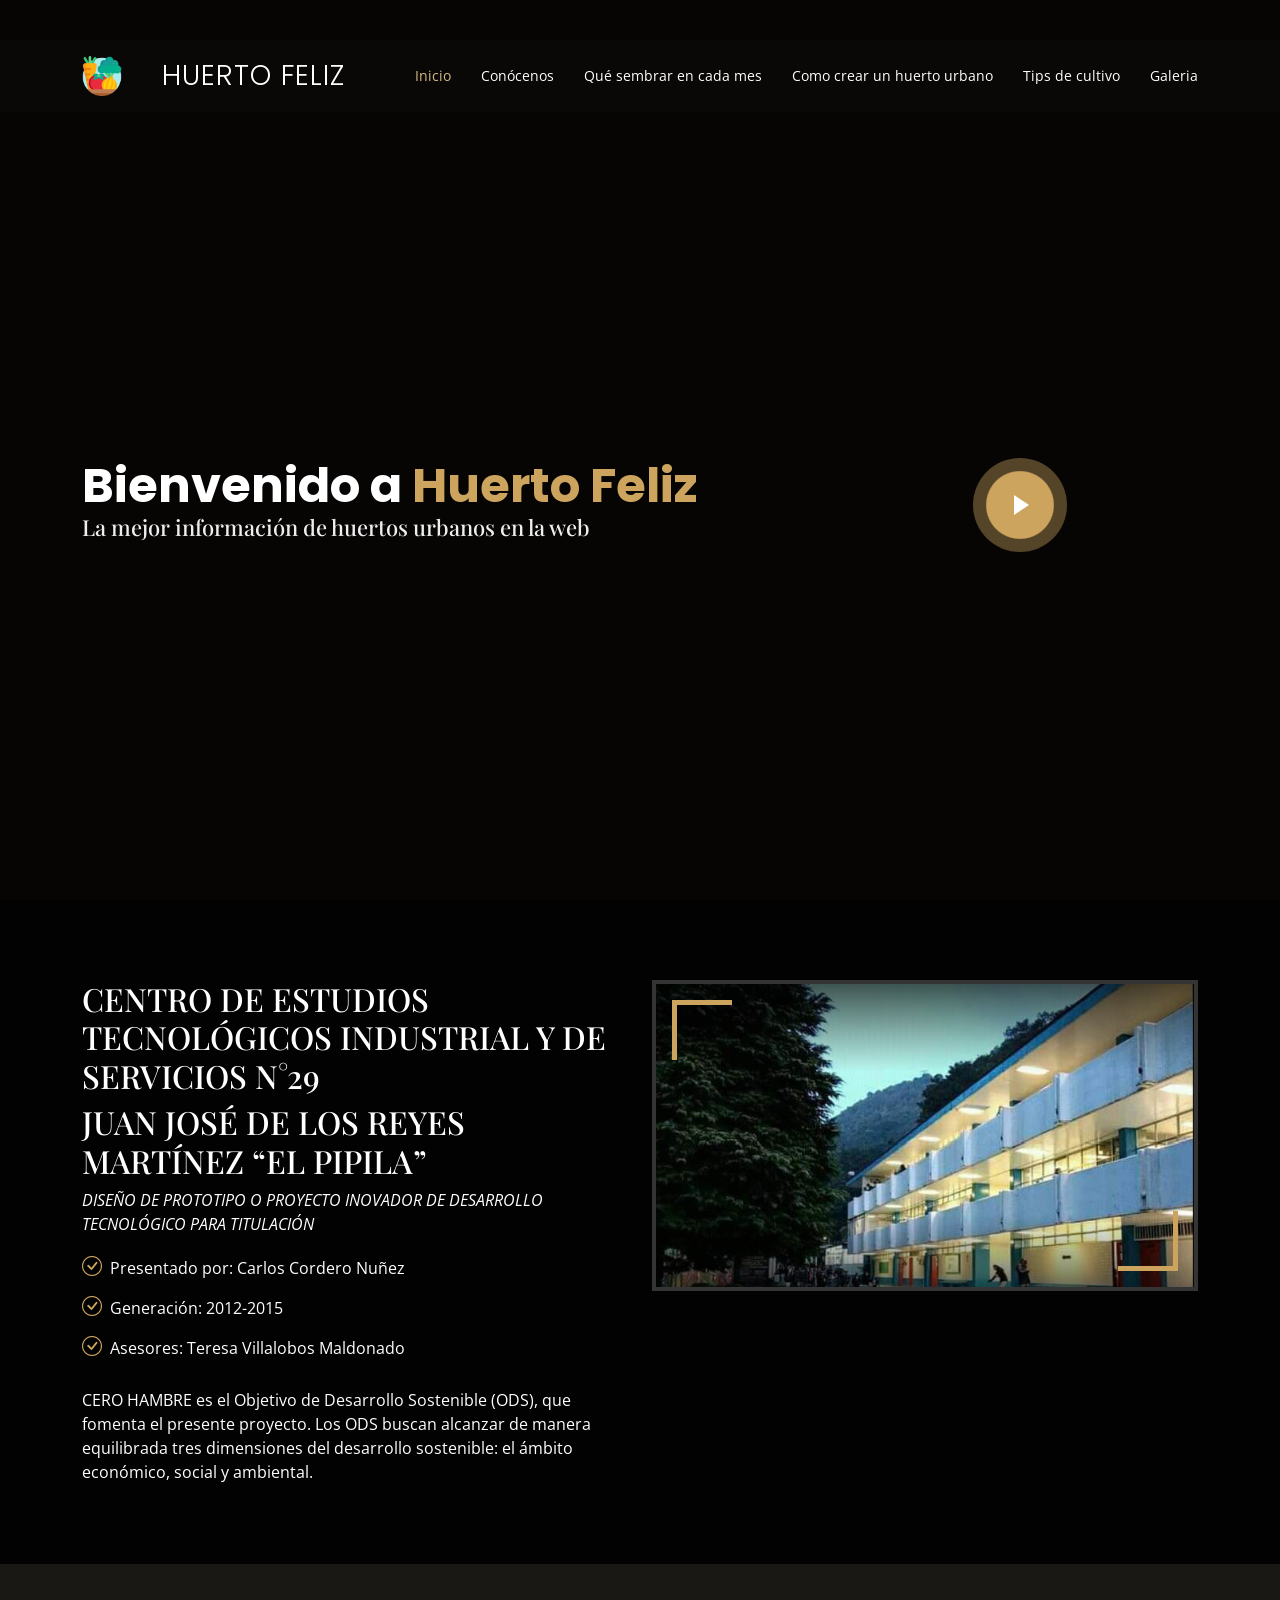
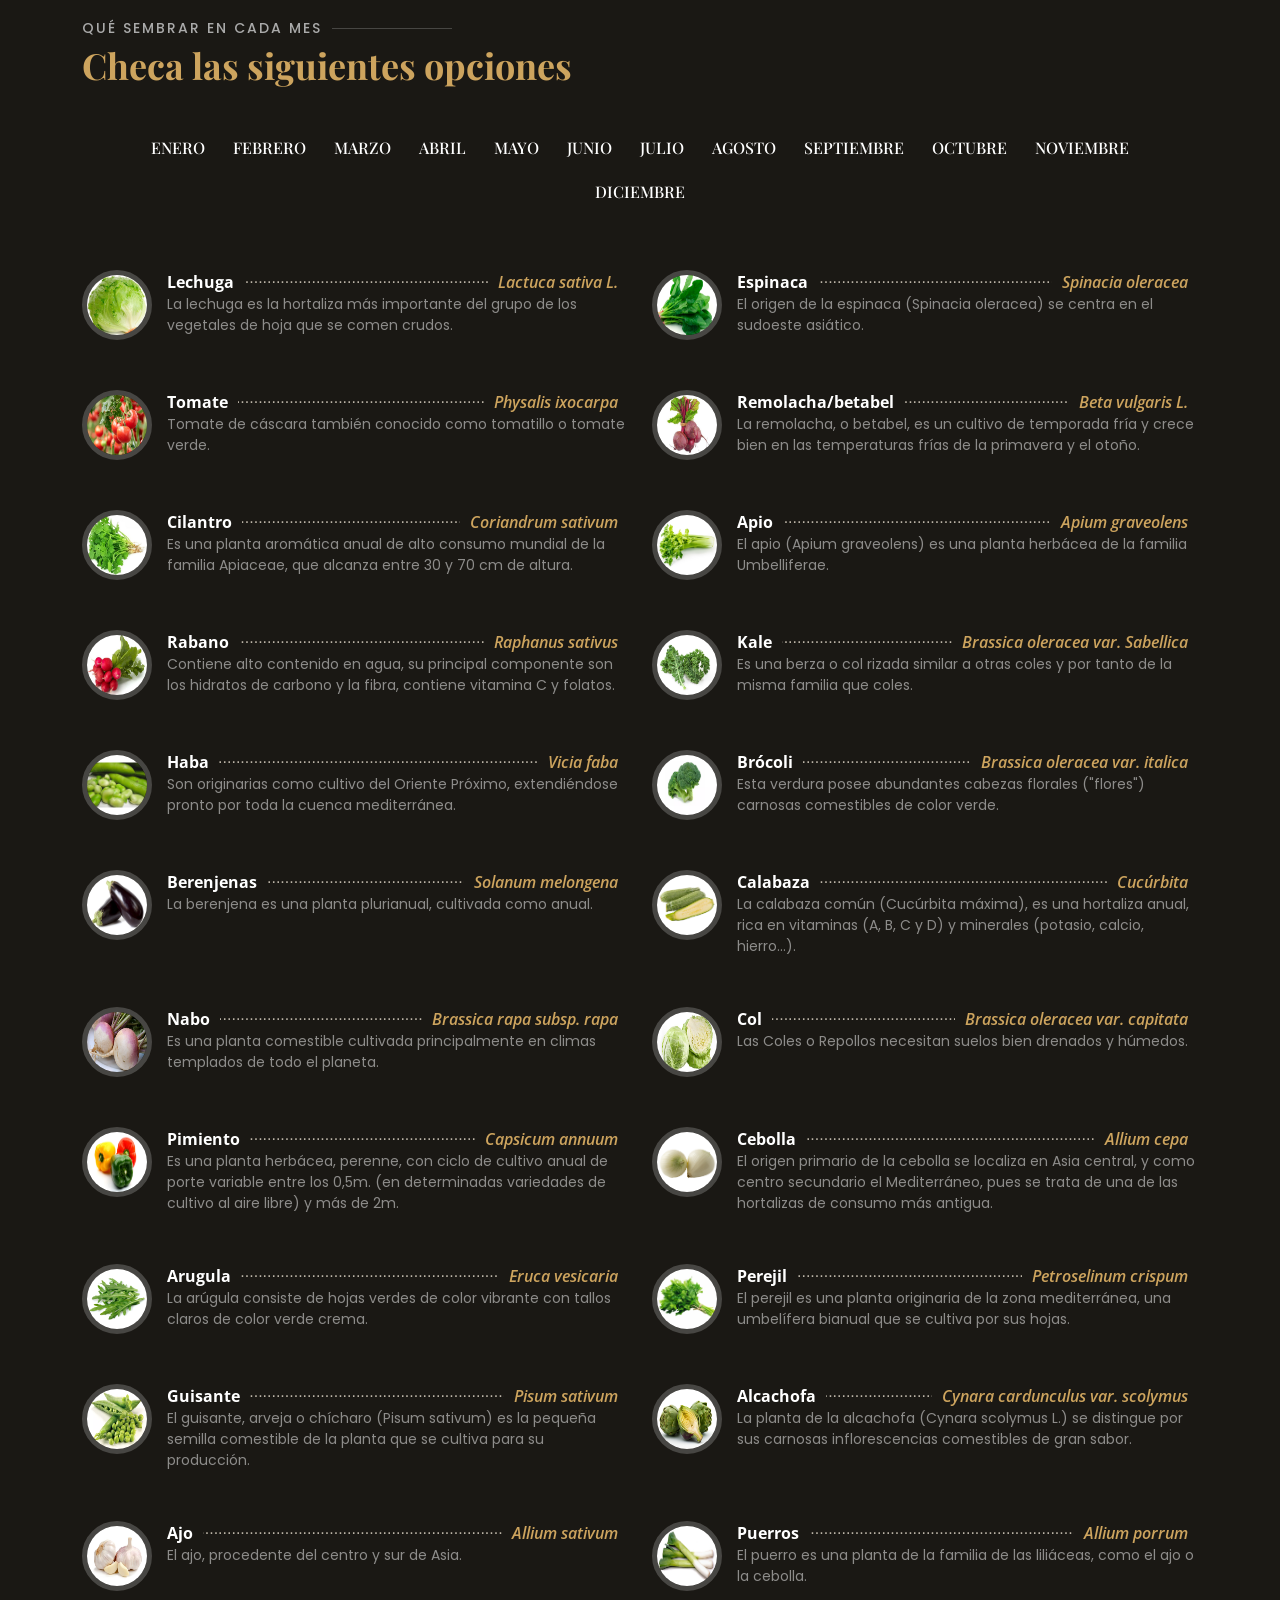
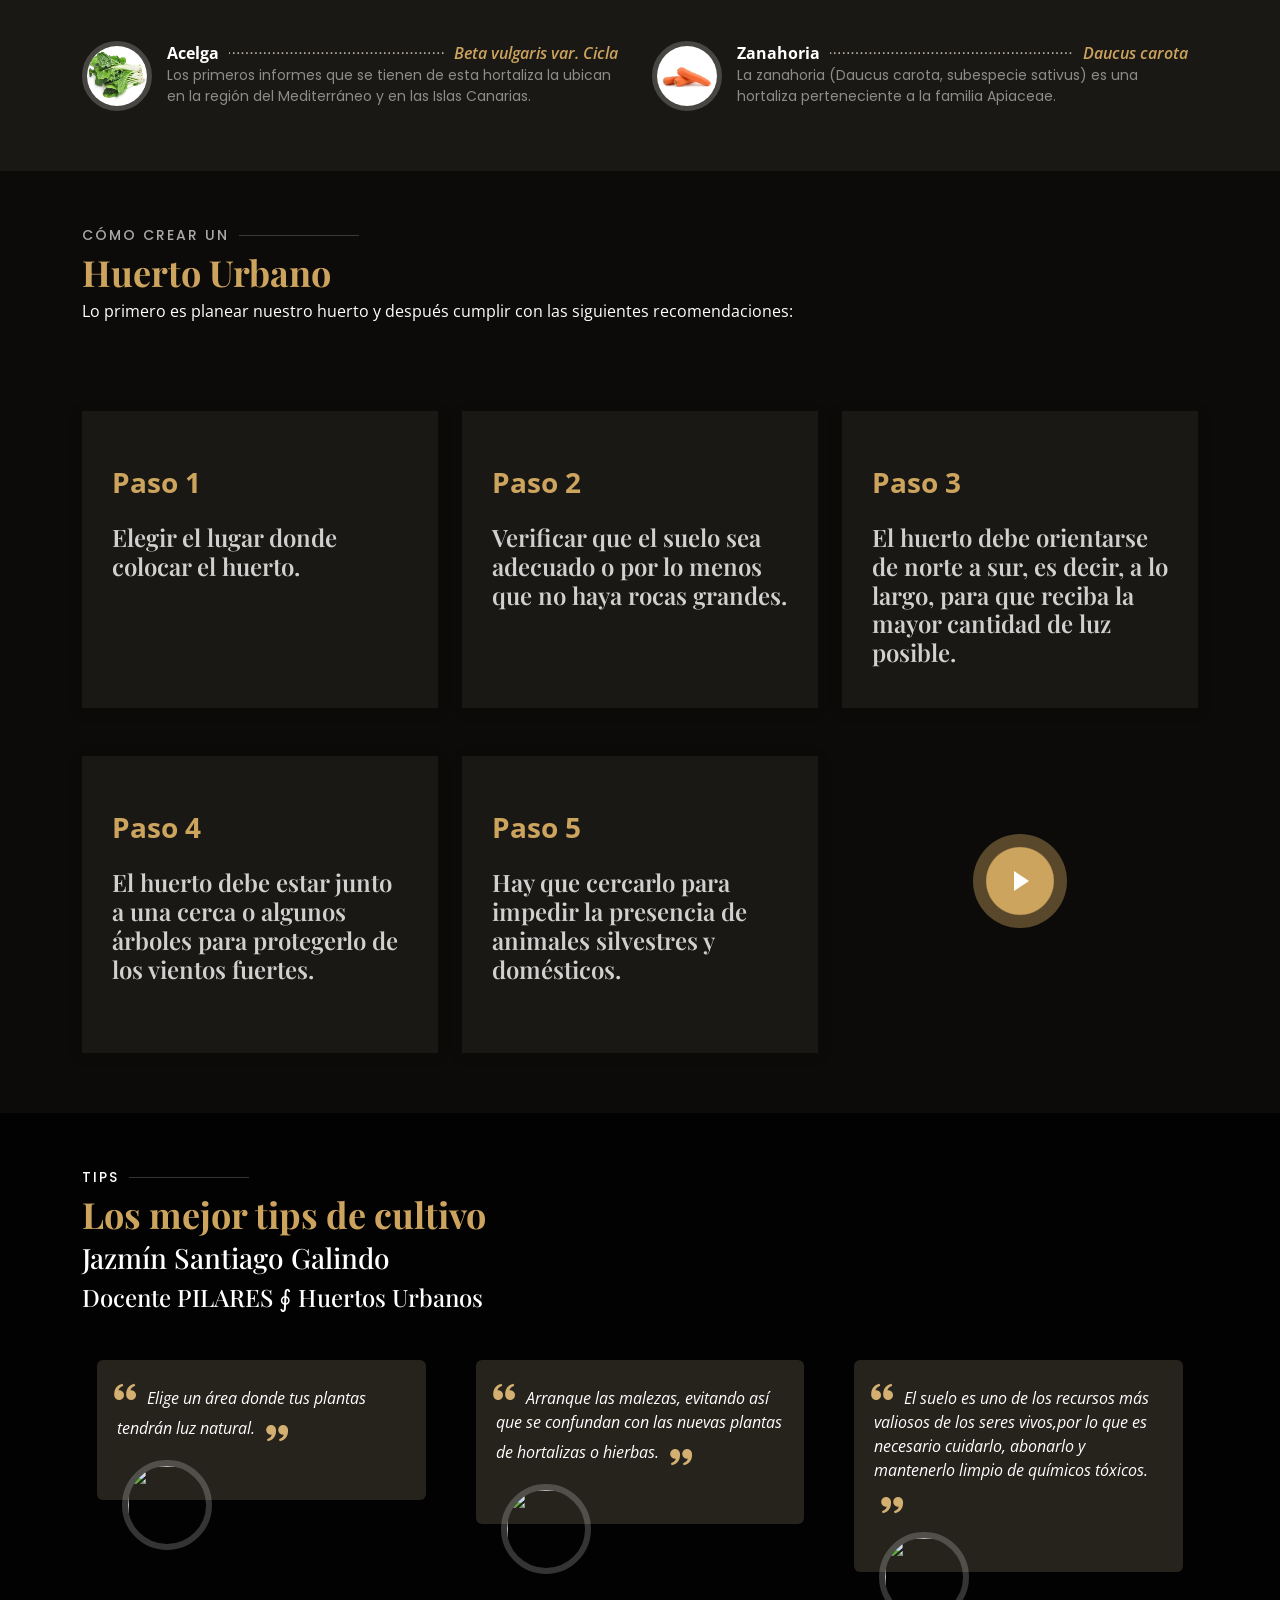
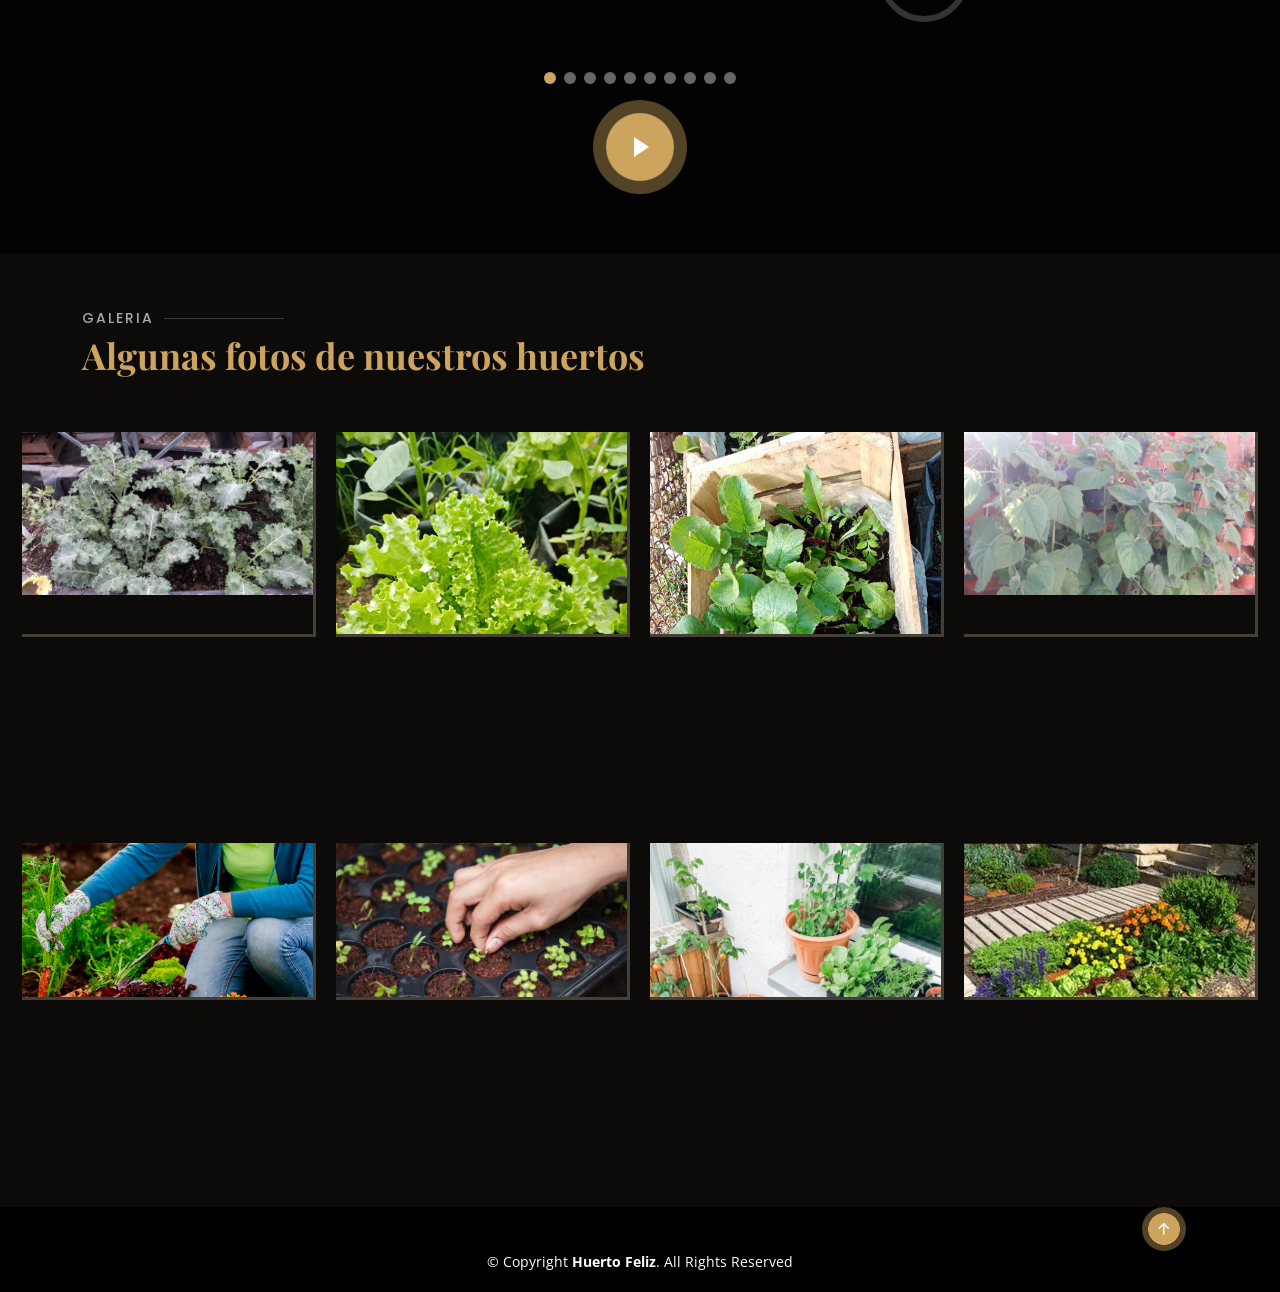
==== commit 1a49ccbc: "Botón retorno" ====
--- a/index.html
+++ b/index.html
@@ -3016,9 +3016,8 @@
   <footer id="footer">
     <div class="container">
       <div class="copyright">
+        <a href="#" class="scroll-top d-flex align-items-center justify-content-center"><i class="bi bi-arrow-up-short"></i></a>
         &copy; Copyright <strong><span>Huerto Feliz</span></strong>. All Rights Reserved
-      </div>
-      <div class="credits">
       </div>
     </div>
   </footer><!-- End Footer -->
--- a/assets/css/style.css
+++ b/assets/css/style.css
@@ -1313,159 +1313,44 @@
 --------------------------------------------------------------*/
 #footer {
   background: black;
-  padding: 0 0 30px 0;
   color: #fff;
   font-size: 14px;
-}
-
-#footer .footer-top {
-  background: #0c0b09;
-  border-top: 1px solid #37332a;
-  border-bottom: 1px solid #28251f;
-  padding: 60px 0 30px 0;
-}
-
-#footer .footer-top .footer-info {
-  margin-bottom: 30px;
-}
-
-#footer .footer-top .footer-info h3 {
-  font-size: 24px;
-  margin: 0 0 20px 0;
-  padding: 2px 0 2px 0;
-  line-height: 1;
-  font-weight: 300;
-  text-transform: uppercase;
-  font-family: "Poppins", sans-serif;
-}
-
-#footer .footer-top .footer-info p {
-  font-size: 14px;
-  line-height: 24px;
-  margin-bottom: 0;
-  font-family: "Playfair Display", serif;
-  color: #fff;
-}
-
-#footer .footer-top .social-links a {
-  font-size: 18px;
-  display: inline-block;
-  background: #28251f;
-  color: #fff;
-  line-height: 1;
-  padding: 8px 0;
-  margin-right: 4px;
-  border-radius: 50%;
-  text-align: center;
-  width: 36px;
-  height: 36px;
-  transition: 0.3s;
-}
-
-#footer .footer-top .social-links a:hover {
-  background: #cda45e;
-  color: #fff;
-  text-decoration: none;
-}
-
-#footer .footer-top h4 {
-  font-size: 16px;
-  font-weight: 600;
-  color: #fff;
-  position: relative;
-  padding-bottom: 12px;
-}
-
-#footer .footer-top .footer-links {
-  margin-bottom: 30px;
-}
-
-#footer .footer-top .footer-links ul {
-  list-style: none;
-  padding: 0;
-  margin: 0;
-}
-
-#footer .footer-top .footer-links ul i {
-  padding-right: 2px;
-  color: #cda45e;
-  font-size: 18px;
-  line-height: 1;
-}
-
-#footer .footer-top .footer-links ul li {
-  padding: 10px 0;
-  display: flex;
-  align-items: center;
-}
-
-#footer .footer-top .footer-links ul li:first-child {
-  padding-top: 0;
-}
-
-#footer .footer-top .footer-links ul a {
-  color: #fff;
-  transition: 0.3s;
-  display: inline-block;
-  line-height: 1;
-}
-
-#footer .footer-top .footer-links ul a:hover {
-  color: #cda45e;
-}
-
-#footer .footer-top .footer-newsletter form {
-  margin-top: 30px;
-  background: #28251f;
-  padding: 6px 10px;
-  position: relative;
-  border-radius: 50px;
-  border: 1px solid #454035;
-}
-
-#footer .footer-top .footer-newsletter form input[type=email] {
-  border: 0;
-  padding: 4px;
-  width: calc(100% - 110px);
-  background: #28251f;
-  color: white;
-}
-
-#footer .footer-top .footer-newsletter form input[type=submit] {
-  position: absolute;
-  top: -1px;
-  right: -1px;
-  bottom: -1px;
-  border: 0;
-  background: none;
-  font-size: 16px;
-  padding: 0 20px 2px 20px;
-  background: #cda45e;
-  color: #fff;
-  transition: 0.3s;
-  border-radius: 50px;
-}
-
-#footer .footer-top .footer-newsletter form input[type=submit]:hover {
-  background: #d3af71;
 }
 
 #footer .copyright {
   text-align: center;
-  padding-top: 30px;
-}
-
-#footer .credits {
-  padding-top: 10px;
-  text-align: center;
-  font-size: 13px;
-  color: #fff;
+  padding: 0 0 20px 0;
 }
 
 .mg-5 {
   margin-top: 5em;
 }
 
-/*#Enero2{
- display:none !important;
-}*/+/*--------------------------------------------------------------
+# Scroll top button
+--------------------------------------------------------------*/
+.scroll-top {
+  width: 44px;
+  height: 44px;
+  background: radial-gradient(#cda45e 50%, rgba(205, 164, 94, 0.4) 52%);
+  border-radius: 50%;
+  margin-left: 95%;  
+}
+
+.scroll-top i {
+  font-size: 24px;
+  color: #fff;
+  line-height: 0;
+}
+
+.scroll-top:hover {
+  background: #cda45e;
+  color: #fff;
+  transform: scale(2);
+}
+
+.scroll-top.active {
+  visibility: visible;
+  opacity: 1;
+}
+
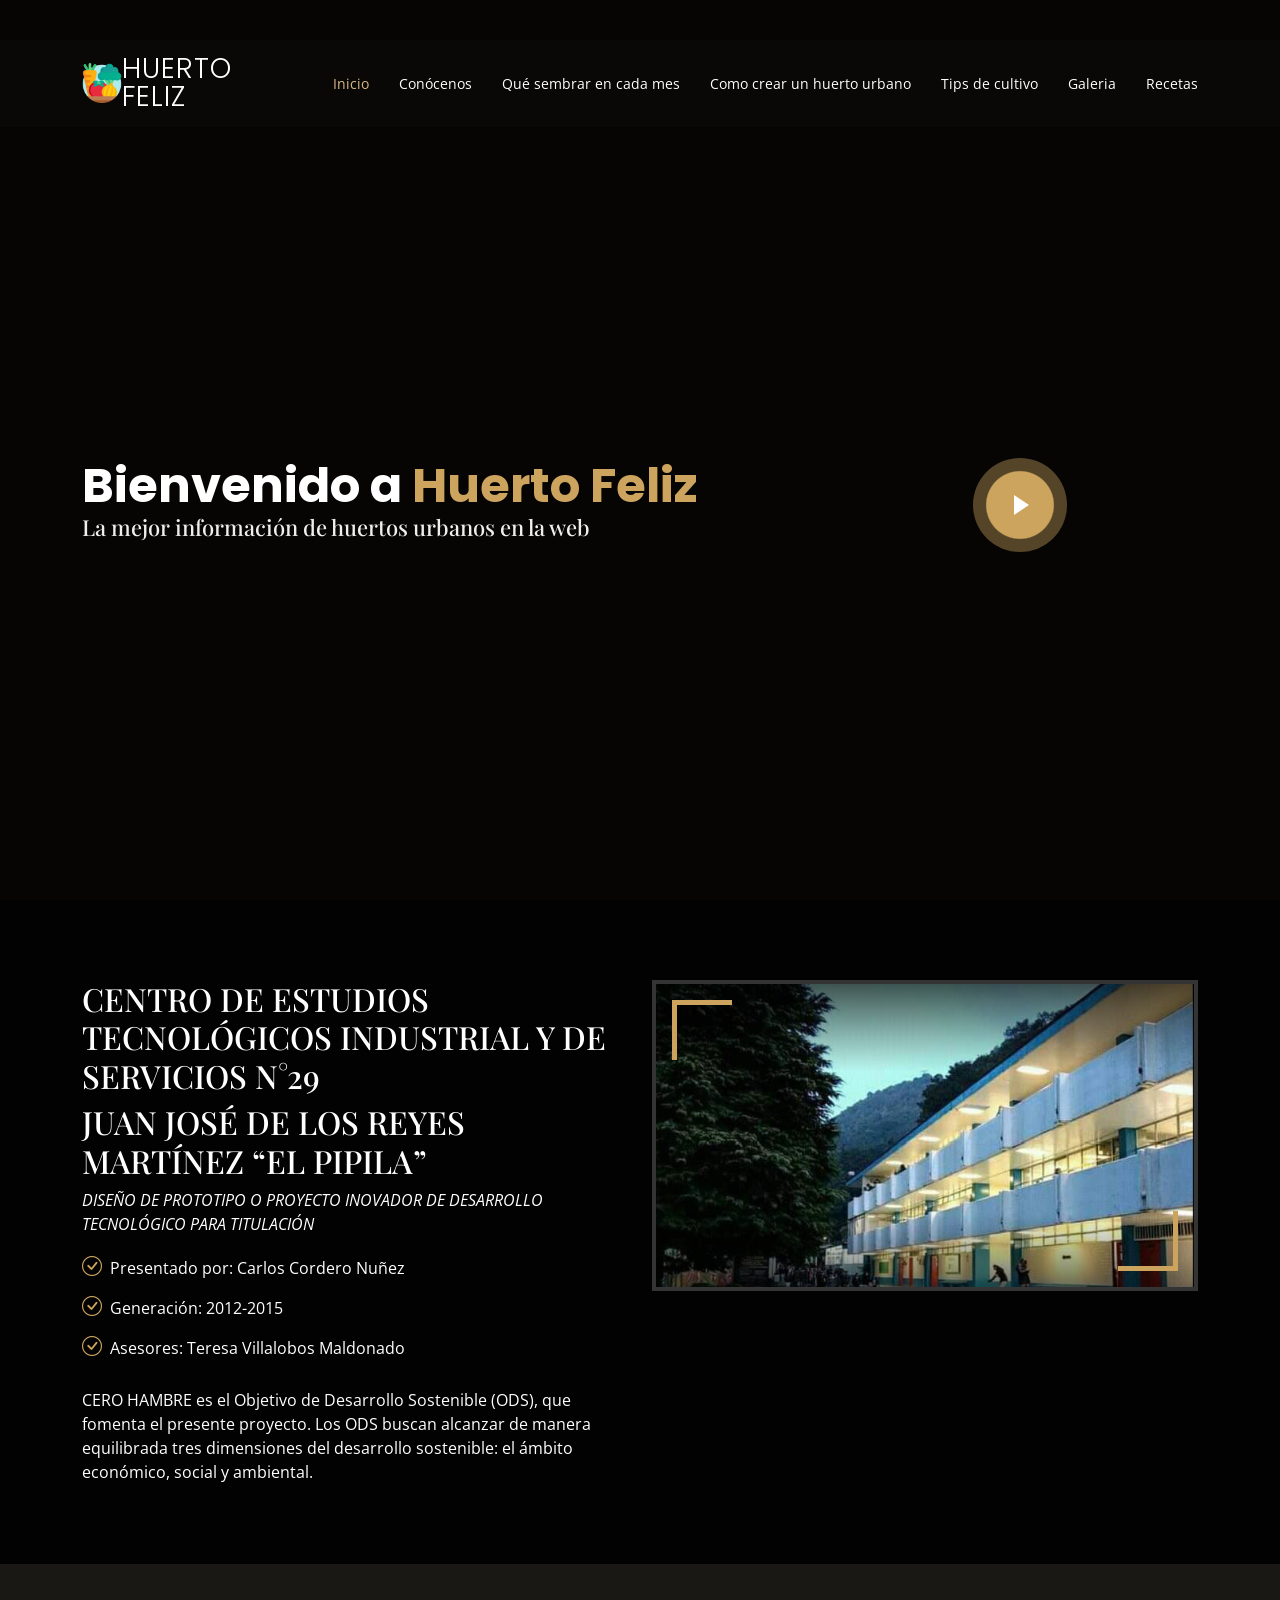
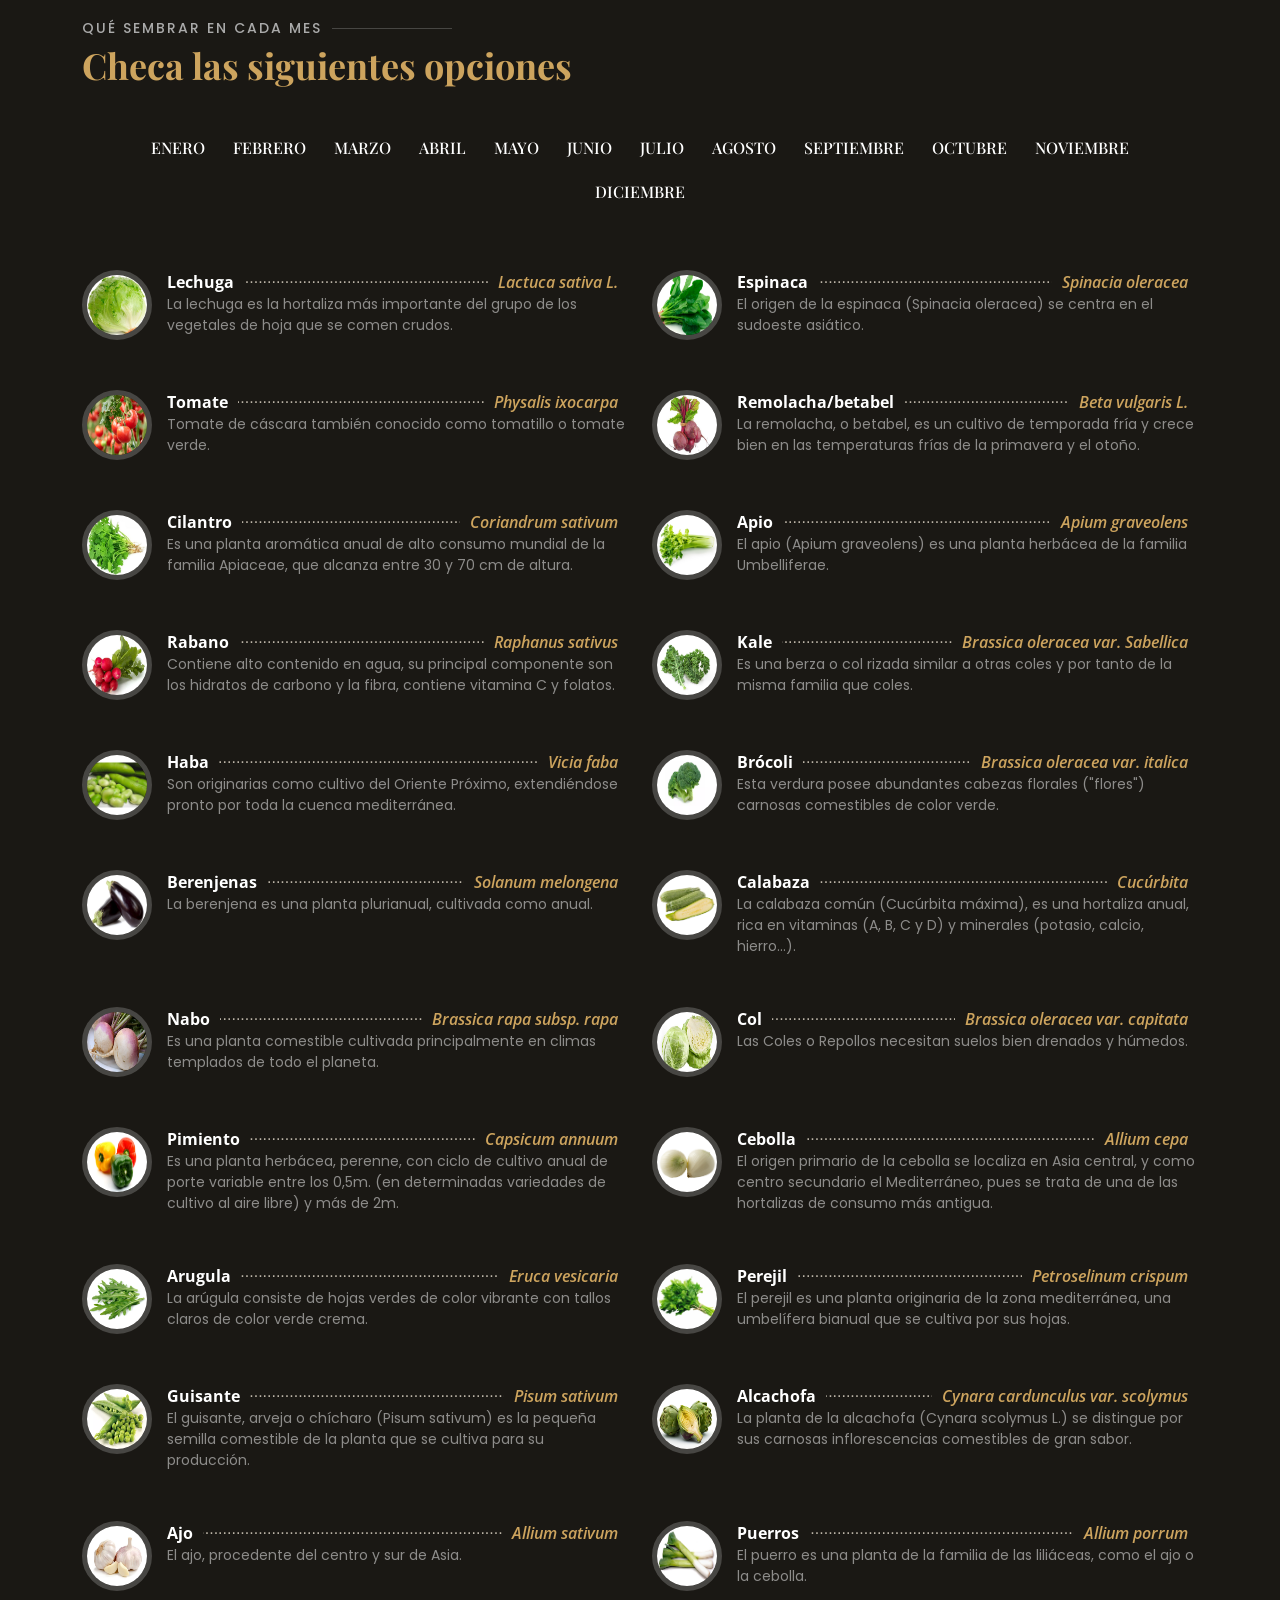
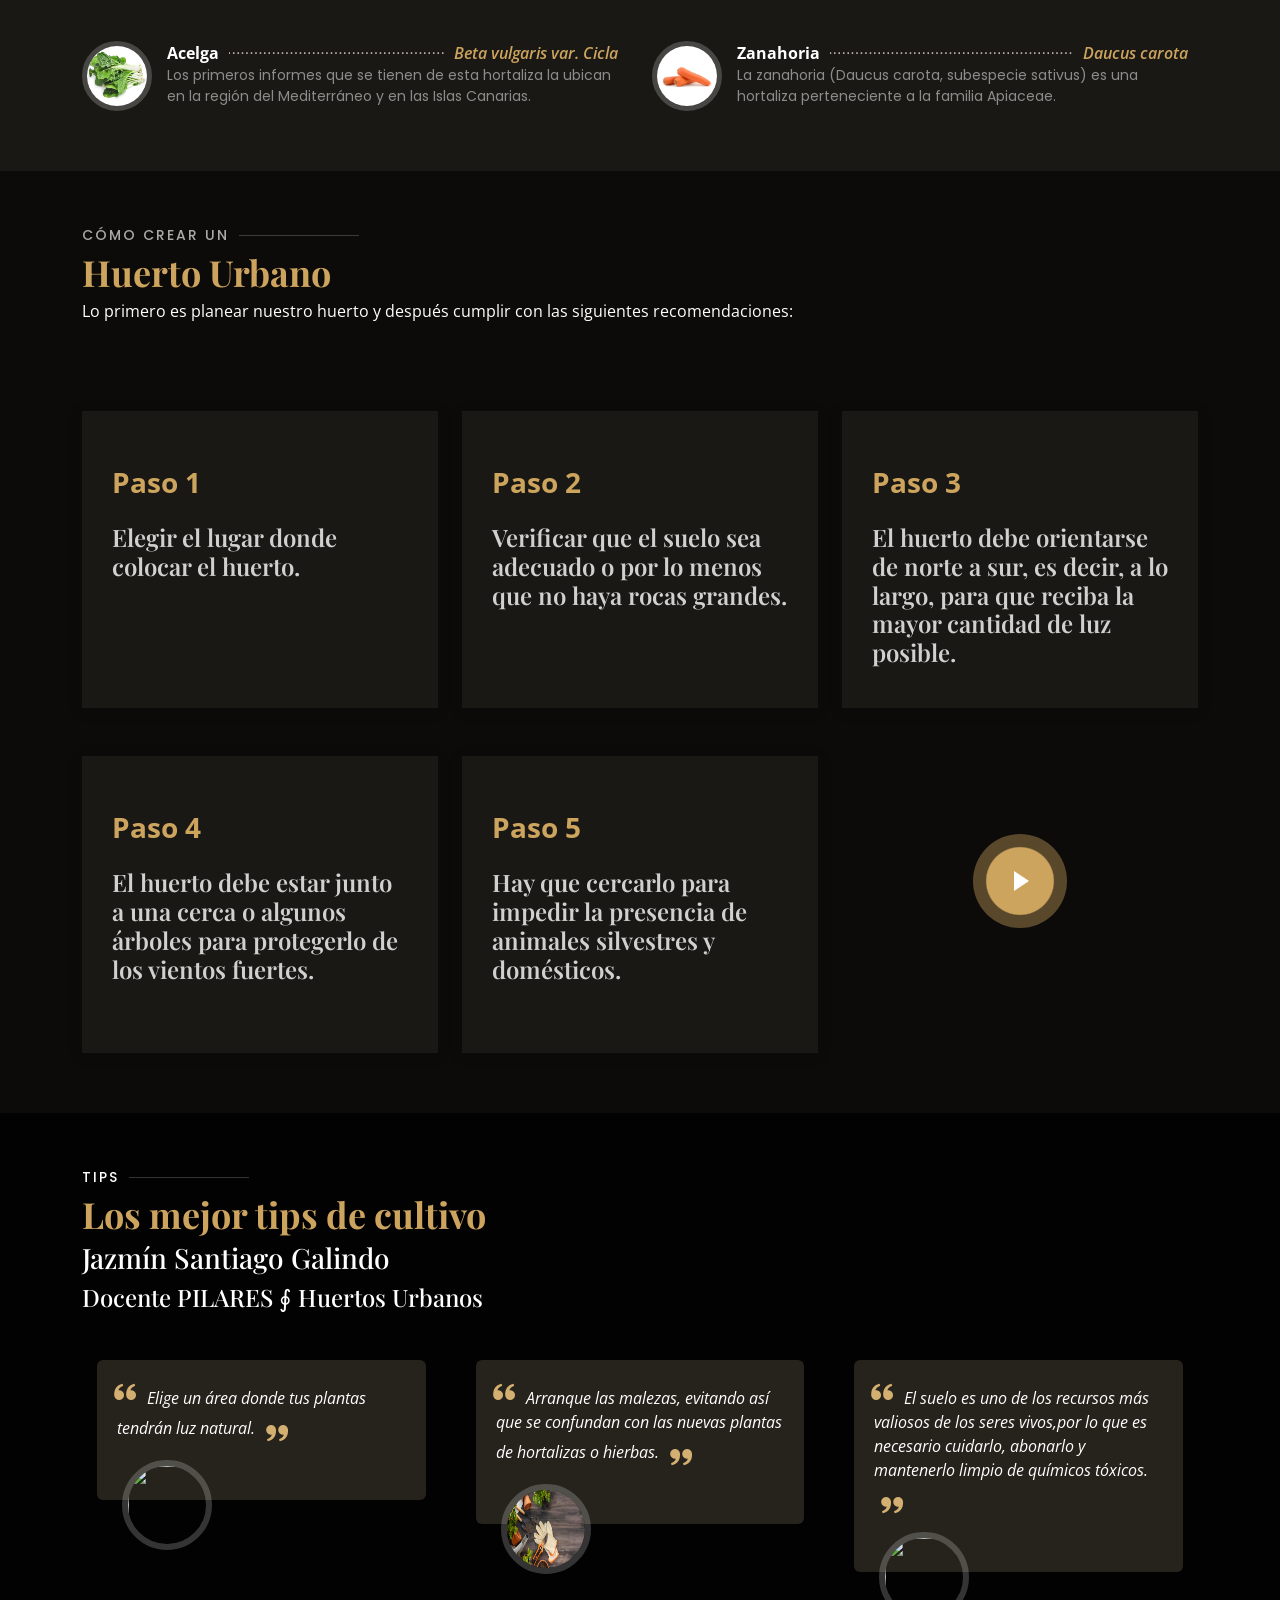
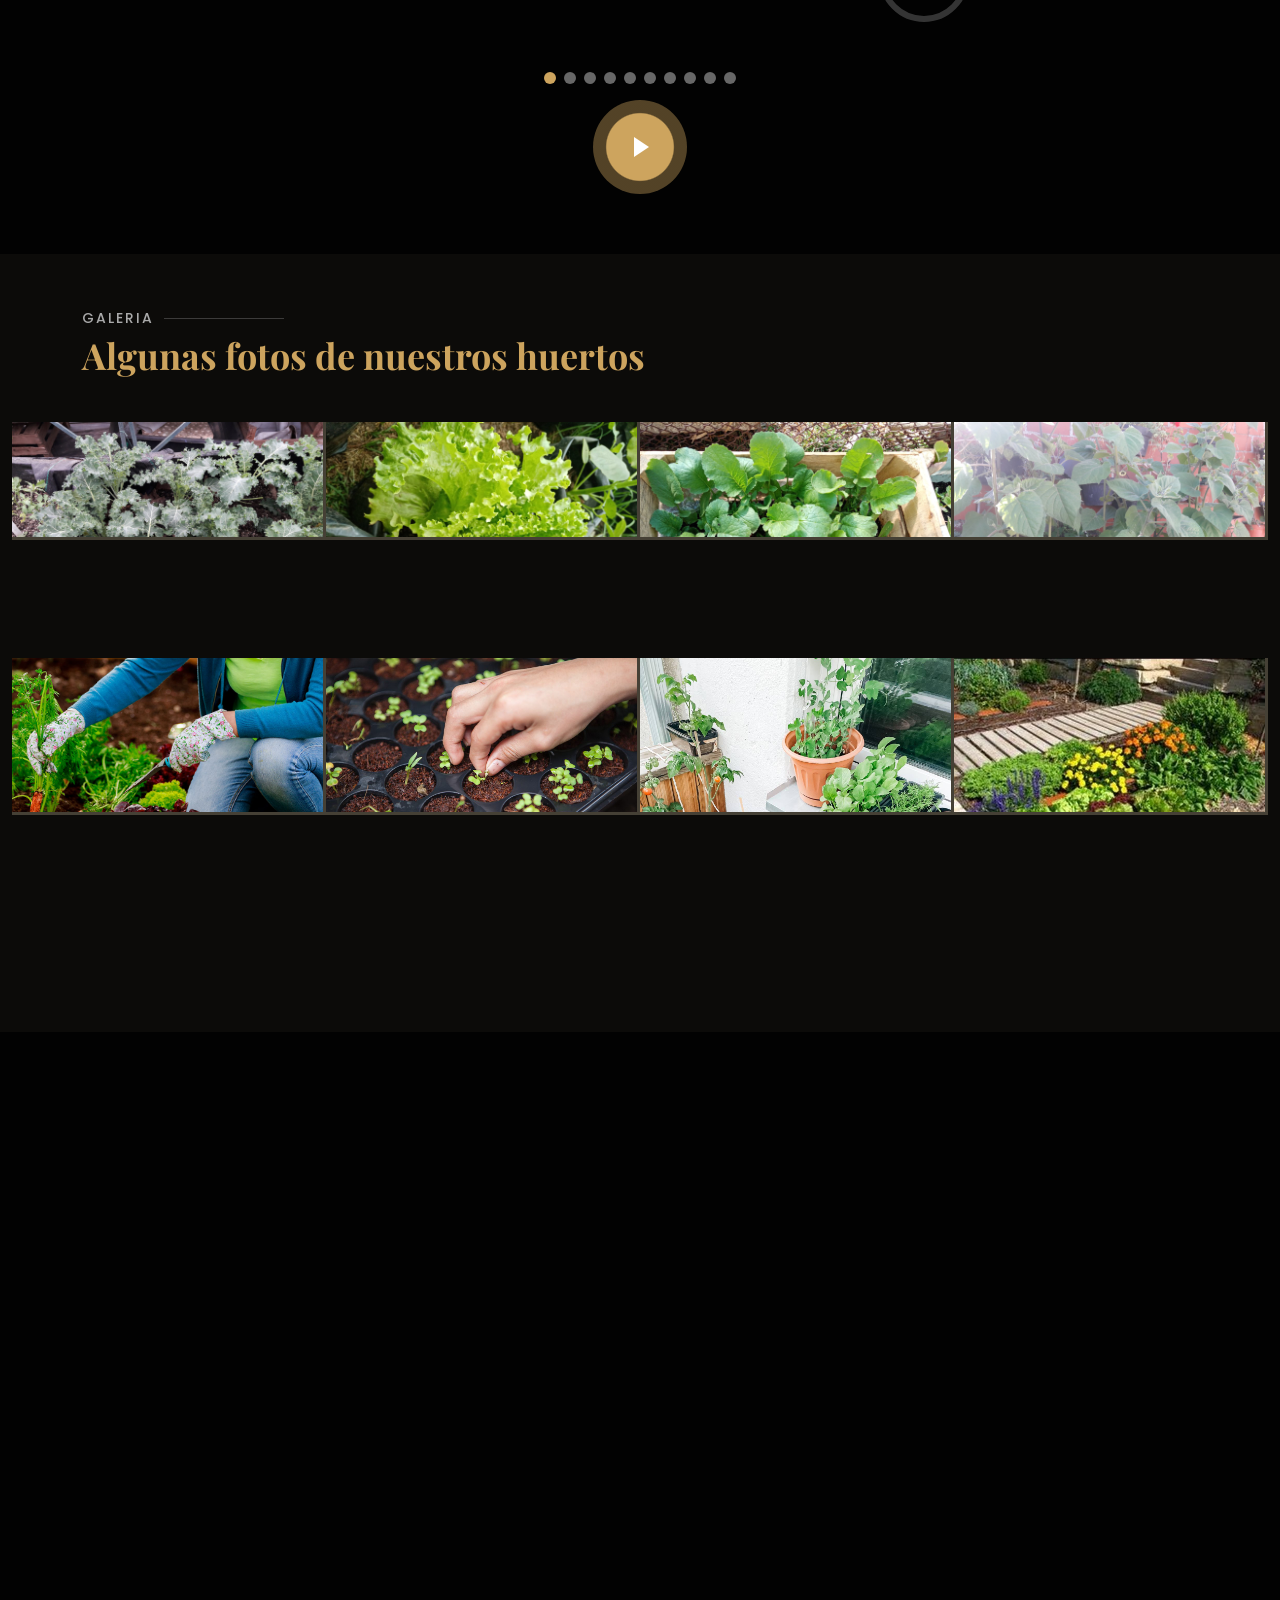
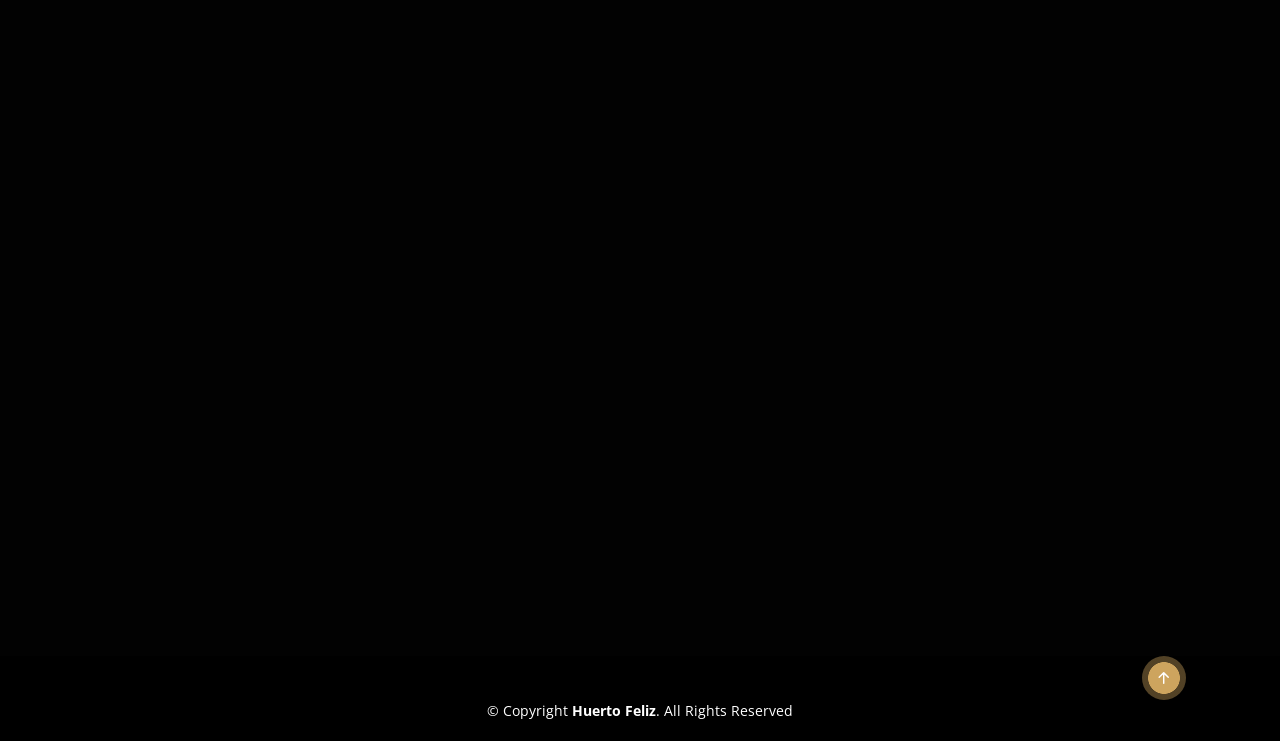
==== commit 19f3ea3e: "Recetas agregadas. Página final" ====
--- a/index.html
+++ b/index.html
@@ -49,6 +49,7 @@
           <li><a class="nav-link scrollto" href="#crearHuerto">Como crear un huerto urbano</a></li>
           <li><a class="nav-link scrollto" href="#tips">Tips de cultivo</a></li>
           <li><a class="nav-link scrollto" href="#gallery">Galeria</a></li>
+          <li><a class="nav-link scrollto" href="#receta">Recetas</a></li>
         </ul>
         <i class="bi bi-list mobile-nav-toggle"></i>
       </nav><!-- .navbar -->
@@ -2819,7 +2820,7 @@
                   Elige un área donde tus plantas tendrán luz natural.
                   <i class="bx bxs-quote-alt-right quote-icon-right"></i>
                 </p>
-                <img src="assets/img/tips/paso1.jpg" class="tips-img" alt="">
+                <img src="assets/img/tips/tip1.jpg" class="tips-img" alt="">
               </div>
             </div><!-- End tips item -->
             <!--Tips ficha-->
@@ -2830,7 +2831,7 @@
                   Arranque las malezas, evitando así que se confundan con las nuevas plantas de hortalizas o hierbas.
                   <i class="bx bxs-quote-alt-right quote-icon-right"></i>
                 </p>
-                <img src="assets/img/tips/paso2.jpg" class="tips-img" alt="">
+                <img src="assets/img/tips/tip2.jpg" class="tips-img" alt="">
               </div>
             </div><!-- End tips item -->
             <!--Tips ficha-->
@@ -2841,7 +2842,7 @@
                   El suelo es uno de los recursos más valiosos de los seres vivos,por lo que es necesario cuidarlo, abonarlo y mantenerlo limpio de químicos tóxicos.
                   <i class="bx bxs-quote-alt-right quote-icon-right"></i>
                 </p>
-                <img src="assets/img/tips/paso3.jpg" class="tips-img" alt="">
+                <img src="assets/img/tips/tip3.jpg" class="tips-img" alt="">
               </div>
             </div><!-- End tips item -->
             <!--Tips ficha-->
@@ -2852,7 +2853,7 @@
                   Conoce las hortalizas que cultivarás, existen algunas que resisten mejor la falta de luz solar como la espinaca, el apio, la col y los rábanos; y otras que prefieren el calor del sol, como los jitomates, tomates y pimientos.
                   <i class="bx bxs-quote-alt-right quote-icon-right"></i>
                 </p>
-                <img src="assets/img/tips/paso1.jpg" class="tips-img" alt="">
+                <img src="assets/img/tips/tip4.jpg" class="tips-img" alt="">
               </div>
             </div><!-- End tips item -->
             <!--Tips ficha-->
@@ -2863,7 +2864,7 @@
                   Utiliza los residuos de plantas y verduras, así como otros residuos orgánicos para crear una composta que después podrás añadir al cultivo.
                   <i class="bx bxs-quote-alt-right quote-icon-right"></i>
                 </p>
-                <img src="assets/img/tips/paso2.jpg" class="tips-img" alt="">
+                <img src="assets/img/tips/tip5.jpg" class="tips-img" alt="">
               </div>
             </div><!-- End tips item -->
             <!--Tips ficha-->
@@ -2874,7 +2875,7 @@
                   Riega las plantas por el atardecer para evitar la evaporación y favorecer la infiltración del agua en el sustrato.
                   <i class="bx bxs-quote-alt-right quote-icon-right"></i>
                 </p>
-                <img src="assets/img/tips/paso3.jpg" class="tips-img" alt="">
+                <img src="assets/img/tips/tip6.jpg" class="tips-img" alt="">
               </div>
             </div><!-- End tips item -->
             <!--Tips ficha-->
@@ -2885,7 +2886,7 @@
                   Rota de lugar los cultivos que tengas de acuerdo a la temporada, así los nutrientes del suelo no se agotarán.
                   <i class="bx bxs-quote-alt-right quote-icon-right"></i>
                 </p>
-                <img src="assets/img/tips/paso1.jpg" class="tips-img" alt="">
+                <img src="assets/img/tips/tip7.jpg" class="tips-img" alt="">
               </div>
             </div><!-- End tips item -->
             <!--Tips ficha-->
@@ -2896,7 +2897,7 @@
                   Considera el clima del lugar donde vives para que tengas mejores resultados.
                   <i class="bx bxs-quote-alt-right quote-icon-right"></i>
                 </p>
-                <img src="assets/img/tips/paso2.jpg" class="tips-img" alt="">
+                <img src="assets/img/tips/tip8.jpg" class="tips-img" alt="">
               </div>
             </div><!-- End tips item -->
             <!--Tips ficha-->
@@ -2907,7 +2908,7 @@
                   Control de  insectos, con preparaciones orgánicas.
                   <i class="bx bxs-quote-alt-right quote-icon-right"></i>
                 </p>
-                <img src="assets/img/tips/paso3.jpg" class="tips-img" alt="">
+                <img src="assets/img/tips/tip9.jpg" class="tips-img" alt="">
               </div>
             </div><!-- End tips item -->
             <!--Tips ficha-->
@@ -2918,7 +2919,7 @@
                   Utiliza recipientes reciclados, como cajas de madera para hortalizas medianas y recuerda que necesitan tener filtro en la base para que drenar.
                   <i class="bx bxs-quote-alt-right quote-icon-right"></i>
                 </p>
-                <img src="assets/img/tips/paso1.jpg" class="tips-img" alt="">
+                <img src="assets/img/tips/tip10.jpg" class="tips-img" alt="">
               </div>
             </div><!-- End tips item -->
           </div>
@@ -3010,6 +3011,239 @@
       </div>
     </section>
     <!-- Fin Galeria -->
+
+    <!-- ======= Recetas Section ======= -->
+    <section id="receta" class="recetas">
+      <div class="container" data-aos="fade-up">
+
+        <div class="section-title">
+          <h2>Recetas</h2>
+          <p>Huerto urbano</p>
+        </div>
+
+        <div class="recetas-slider swiper" data-aos="fade-up" data-aos-delay="100">
+          <div class="swiper-wrapper">
+            <!--Receta 1-->
+            <div class="swiper-slide">
+              <div class="row recetas-item">
+                <div class="col-lg-6">
+                  <img src="assets/img/recetas/receta1.jpeg" class="img-fluid imgReceta" alt="receta1">
+                </div>
+                <div class="col-lg-6 pt-4 pt-lg-0 content">
+                  <h3>Ensalada de lechuga con manzana y nuez</h3>
+                  <div class="ingredientesProceso">
+                    <p><span>Ingredientes</span></p>
+                  </div>
+                  <p class="fst-italic">
+                    <ul>
+                      <li>4 cucharadas de jugo de naranja</li>
+                      <li>1 cucharada de mostaza Dijon</li>
+                      <li>1/4 tazas de aceite de oliva</li>
+                      <li>2 manzanas rojas, Red Delicious</li>
+                      <li>3/4 tazas de nuez, en trozo</li>
+                      <li>1/4 tazas de apio, rebanado delgadito</li>
+                      <li>1 lechuga romana</li>
+                    </ul>
+                  </p>
+                  <div class="ingredientesProceso">
+                    <p><span>Preparación</span></p>
+                  </div>
+                  <ol>
+                    <li>Con un batidor de globo mezcla 2 cucharadas de jugo de naranja con mostaza, ponga poco a poco el aceite para emulsionar. Sazona con sal y pimienta.</li>
+                    <li>Rebana las manzanas delgadas sin pelar e intégralas con el resto del jugo de naranja en una ensaladera.</li>
+                    <li>Separa las hojas de lechuga y córtalas si es necesario. Mezcla con el apio, las nueces y coloca en el recipiente con las manzanas.</li>
+                    <li>Vierte la vinagreta, mezcla y sirve inmediatamente.</li>
+                  </ol>
+                </div>
+              </div>
+            </div><!-- Fin receta 1 -->
+
+            <!--Receta 2-->
+            <div class="swiper-slide">
+              <div class="row recetas-item">
+                <div class="col-lg-6">
+                  <img src="assets/img/recetas/zanahoria.jpg" class="img-fluid imgReceta" alt="receta1">
+                </div>
+                <div class="col-lg-6 pt-4 pt-lg-0 content">
+                  <h3>Puré de zanahorias con microondas</h3>
+                  <div class="ingredientesProceso">
+                    <p><span>Ingredientes</span></p>
+                  </div>
+                  <p class="fst-italic">
+                    <ul>
+                      <li>1 kg de zanahorias</li>
+                      <li>2 yogures o 1 vaso de nata o crema de leche</li>
+                      <li>4 cubitos de caldo de pollo</li>
+                      <li>3/4 litro de agua</li>
+                      <li>Sal</li>
+                    </ul>
+                  </p>
+                  <div class="ingredientesProceso">
+                    <p><span>Preparación</span></p>
+                  </div>
+                  <ol>
+                    <li>Lavar las zanahorias, pelarlas y cortarlas en rodajitas finas.</li>
+                    <li>Ponerlas a cocer con el agua y los cuatro cubitos (o con la misma cantidad de caldo de pollo) en un recipiente apto para microondas.</li>
+                    <li>Dejar 8 minutos a la máxima potencia. A mitad de cocción, sacar y remover las zanahorias.</li>
+                    <li>Cuando estén tiernas pasar por la batidora. Añadir los yogures o la nata. Si te gusta más bien espeso agrega tan sólo la mitad de nata o yogur</li>
+                  </ol>
+                </div>
+              </div>
+            </div><!-- Fin receta 2 -->
+
+            <!--Receta 3-->
+            <div class="swiper-slide">
+              <div class="row recetas-item">
+                <div class="col-lg-6">
+                  <img src="assets/img/recetas/tomatitos.webp" class="img-fluid imgReceta" alt="receta1">
+                </div>
+                <div class="col-lg-6 pt-4 pt-lg-0 content">
+                  <h3>Ensalada de tomate y aguacate</h3>
+                  <div class="ingredientesProceso">
+                    <p><span>Ingredientes</span></p>
+                  </div>
+                  <p class="fst-italic">
+                    <ul>
+                      <li>1-2 tomates maduros cortados en rodajas</li>
+                      <li>1 aguacate maduro pelado y cortado en rodajas</li>
+                      <li>¼ cebolla roja o blanca, picada en cubitos o en rodajas finas (las puede enjuagar en agua fría si están fuertes)</li>
+                      <li>Hojas de cilantro cortadas o enteras (también puede usar perejil, albahaca, orégano o las hierbitas que usted guste)</li>
+                      <li>El jugo de un limón</li>
+                      <li>1 a 2 cucharadas de aceite de oliva</li>
+                      <li>Sal al gusto</li>
+                    </ul>
+                  </p>
+                  <div class="ingredientesProceso">
+                    <p><span>Preparación</span></p>
+                  </div>
+                  <ol>
+                    <li>Ponga las rodajas de tomate en un plato o fuente para servir, agregue las cebollas picadas, y luego las rodajas de aguacate.</li>
+                    <li>Rocié con el jugo de limón y el aceite de oliva.</li>
+                    <li>Dejar 8 minutos a la máxima potencia. A mitad de cocción, sacar y remover las zanahorias.</li>
+                    <li>Agregue el cilantro y sal al gusto</li>
+                  </ol>
+                </div>
+              </div>
+            </div><!-- Fin receta 3 -->
+
+            <!--Receta 4-->
+            <div class="swiper-slide">
+              <div class="row recetas-item">
+                <div class="col-lg-6">
+                  <img src="assets/img/recetas/calabacitas.webp" class="img-fluid imgReceta" alt="receta1">
+                </div>
+                <div class="col-lg-6 pt-4 pt-lg-0 content">
+                  <h3>Calabacitas con queso</h3>
+                  <div class="ingredientesProceso">
+                    <p><span>Ingredientes</span></p>
+                  </div>
+                  <p class="fst-italic">
+                    <ul>
+                      <li>300 gramos Tomates de bola o unos 3 tomates roma</li>
+                      <li>1 diente de ajo pequeño pelado</li>
+                      <li>¼ taza de agua</li>
+                      <li>400 gramos Calabacitas Alrededor de 2 Calabacitas medianas</li>
+                      <li>1 cucharada sopera de mantequilla</li>
+                      <li>¼ taza de cebolla blanca picada muy fino</li>
+                      <li>2 ramitas de cilantro opcional pero recomendable</li>
+                      <li>200 gramos Queso panela cortado en cubitos</li>
+                      <li>Sal al gusto</li>
+                    </ul>
+                  </p>
+                  <div class="ingredientesProceso">
+                    <p><span>Preparación</span></p>
+                  </div>
+                  <ol>
+                    <li>Pica los tomates y el ajo, luego colócalos en tu licuadora con ¼ de taza de agua. Licua hasta obtener una salsa uniforme. Reservar la salsa.</li>
+                    <li>En un sartén mediano, calienta el aceite y la mantequilla a fuego medio-alto. Una vez que esté caliente, agrega la cebolla picada y cocina por 2-3 minutos hasta que este transparente.</li>
+                    <li>Mientras se cocina la cebolla, corta las calabacitas en cubitos. Asegúrate de que todas las piezas sean del mismo tamaño para tener una cocción uniforme.</li>
+                    <li>Una vez que la cebolla en la sartén esté transparente, vierta la salsa de tomate que ya tienes licuada, agrega las ramitas de cilantro y cocina por 3 minutos más a fuego medio. Después de esto, añada la calabacita picada y sazona con sal. Cocina por 10-12 minutos más hasta que la calabacita y la salsa de tomate estén cocidas.</li>
+                    <li>Justo antes de servir, agrega el queso panela cortado en cubitos y solo deja que se caliente con la salsa por un minuto para que no se derrita.</li>
+                    <li>Disfrútalo como guarnición o como platillo principal acompañando con unas tortillas de maíz calientes. ¡Provecho!</li>
+                  </ol>
+                </div>
+              </div>
+            </div><!-- Fin receta 3 -->
+
+            <!--Receta 5-->
+            <div class="swiper-slide">
+              <div class="row recetas-item">
+                <div class="col-lg-6">
+                  <img src="assets/img/recetas/berenjena.jpg" class="img-fluid imgReceta" alt="receta1">
+                </div>
+                <div class="col-lg-6 pt-4 pt-lg-0 content">
+                  <h3>Albóndigas de berenjena</h3>
+                  <div class="ingredientesProceso">
+                    <p><span>Ingredientes</span></p>
+                  </div>
+                  <p class="fst-italic">
+                    <ul>
+                      <li>Media berenjena</li>
+                      <li>Un cuarto de cebolla</li>
+                      <li>Un trozo de puerro</li>
+                      <li>Ajo</li>
+                      <li>Cinco cucharadas de lino molido</li>
+                      <li>Cuatro cucharadas avena molida</li>
+                      <li>Una cucharada de tahini</li>
+                      <li>Pimienta</li>
+                      <li>Jengibre en polvo</li>
+                      <li>Sal al gusto</li>
+                    </ul>
+                  </p>
+                  <div class="ingredientesProceso">
+                    <p><span>Preparación</span></p>
+                  </div>
+                  <ol>
+                    <li>Sofreímos la berenjena, el puerro, el ajo y la cebolla.</li>
+                    <li>Lo ponemos en un bol. A continuación vamos agregando el resto de ingredientes hasta que se haga una masa homogénea.</li>
+                    <li>Lo dejamos reposar en la nevera unos 20-30 minutos, damos forma a nuestras albóndigas y horneamos a 180°C hasta que estén doraditas.</li>
+                  </ol>
+                </div>
+              </div>
+            </div><!-- Fin receta 5 -->
+
+            <!--Receta 6-->
+            <div class="swiper-slide">
+              <div class="row recetas-item">
+                <div class="col-lg-6">
+                  <img src="assets/img/recetas/puerros.jpg" class="img-fluid imgReceta" alt="receta1">
+                </div>
+                <div class="col-lg-6 pt-4 pt-lg-0 content">
+                  <h3>CROQUETAS CREMOSAS DE PUERROS</h3>
+                  <div class="ingredientesProceso">
+                    <p><span>Ingredientes</span></p>
+                  </div>
+                  <p class="fst-italic">
+                    <ul>
+                      <li>1 puerro</li>
+                      <li>600 ml de leche entera</li>
+                      <li>2 cucharadas de harina</li>
+                      <li>60 g de mantequilla</li>
+                      <li>1 huevo</li>
+                      <li>Nuez moscada</li>
+                      <li>Pan rallado grueso</li>
+                      <li>Pimienta recién molida</li>
+                      <li>Sal al gusto</li>
+                    </ul>
+                  </p>
+                  <div class="ingredientesProceso">
+                    <p><span>Preparación</span></p>
+                  </div>
+                  <ol>
+                    <li>Limpiar y cortar el puerro en dos mitades a lo largo y picar fino. Poner una sartén al fuego con 20 gramos de mantequilla y el puerro picado. Pochar a fuego medio hasta que quede blando, pero sin que se dore. Retirar a papel absorbente.</li>
+                    <li>Poner una sartén al fuego con 40 g de mantequilla hasta que se derrita. Añadir la harina y remover durante 1 min. Agregar la leche, sal, pimienta y nuez moscada; remover. Cuando empiece a espesar, incorporar el puerro. Mezclar, retirar y enfriar.</li>
+                    <li>Dar forma a la masa. Pasar por huevo batido y por pan rallado grueso. Poner una sartén al fuego con abundante aceite de oliva y freír hasta que se doren. Retirar a papel absorbente.</li>
+                  </ol>
+                </div>
+              </div>
+            </div><!-- Fin receta 6 -->
+
+          </div>
+          <div class="swiper-pagination"></div>
+        </div>
+      </div>
+    </section><!-- End crear Section -->
+
   </main>
   <!-- End #main -->
   <!-- ======= Footer ======= -->
--- a/assets/css/style.css
+++ b/assets/css/style.css
@@ -1046,7 +1046,7 @@
 # TIPS
 --------------------------------------------------------------*/
 .tips {
-  background: url(../img/crear/crear.jpg) center center no-repeat;
+  background: url(../img/tips/tips.png) center center no-repeat;
   background-size: cover;
   position: relative;
 }
@@ -1297,7 +1297,6 @@
   border-right: 3px solid #454035;
   border-bottom: 3px solid #454035;
   height: 50%;
-  margin: 10px;
 }
 
 .gallery .gallery-item img {
@@ -1306,6 +1305,108 @@
 
 .gallery .gallery-item:hover img {
   transform: scale(1.1);
+}
+
+/*--------------------------------------------------------------
+# Recetas
+--------------------------------------------------------------*/
+.recetas {
+  background: url(../img/recetas/cocinar.jpg) center center no-repeat;
+  background-size: cover;
+  position: relative;
+}
+
+.recetas::before {
+  content: "";
+  background-color: rgba(0, 0, 0, 0.8);
+  position: absolute;
+  top: 0;
+  right: 0;
+  left: 0;
+  bottom: 0;
+}
+
+.recetas .section-title h2 {
+  color: #fff;
+}
+
+.recetas .container {
+  position: relative;
+}
+
+@media (min-width: 1024px) {
+  .recetas {
+    background-attachment: fixed;
+  }
+}
+
+.recetas .recetas-carousel {
+  background: rgba(255, 255, 255, 0.08);
+  padding: 30px;
+}
+
+.recetas .recetas-item {
+  color: #fff;
+}
+
+.recetas .recetas-item h3 {
+  font-weight: 600;
+  font-size: 26px;
+  color: #cda45e;
+}
+
+.recetas .recetas-item .ingredientesProceso {
+  font-size: 26px;
+  font-family: "Open Sans", sans-serif;
+  font-weight: 700;
+  margin-bottom: 15px;
+}
+
+.recetas .recetas-item .ingredientesProceso span {
+  border-bottom: 2px solid #cda45e;
+  font-size: 20px;
+}
+
+.recetas .recetas-item ul {
+  list-style: none;
+  padding: 0;
+}
+
+.recetas .recetas-item ul li {
+  padding-bottom: 10px;
+}
+
+.recetas .recetas-item ul i {
+  font-size: 20px;
+  padding-right: 4px;
+  color: #cda45e;
+}
+
+.recetas .recetas-item p:last-child {
+  margin-bottom: 0;
+}
+
+.recetas .swiper-pagination {
+  margin-top: 30px;
+  position: relative;
+}
+
+.recetas .swiper-pagination .swiper-pagination-bullet {
+  width: 12px;
+  height: 12px;
+  background-color: rgba(255, 255, 255, 0.4);
+  opacity: 1;
+}
+
+.recetas .swiper-pagination .swiper-pagination-bullet-active {
+  background-color: #cda45e;
+}
+
+.imgReceta{
+  border-radius: 86px 10px 81px 10px;
+  -moz-border-radius: 86px 10px 81px 10px;
+  -webkit-border-radius: 86px 10px 81px 10px;
+  border: 3px groove #454035;
 }
 
 /*--------------------------------------------------------------
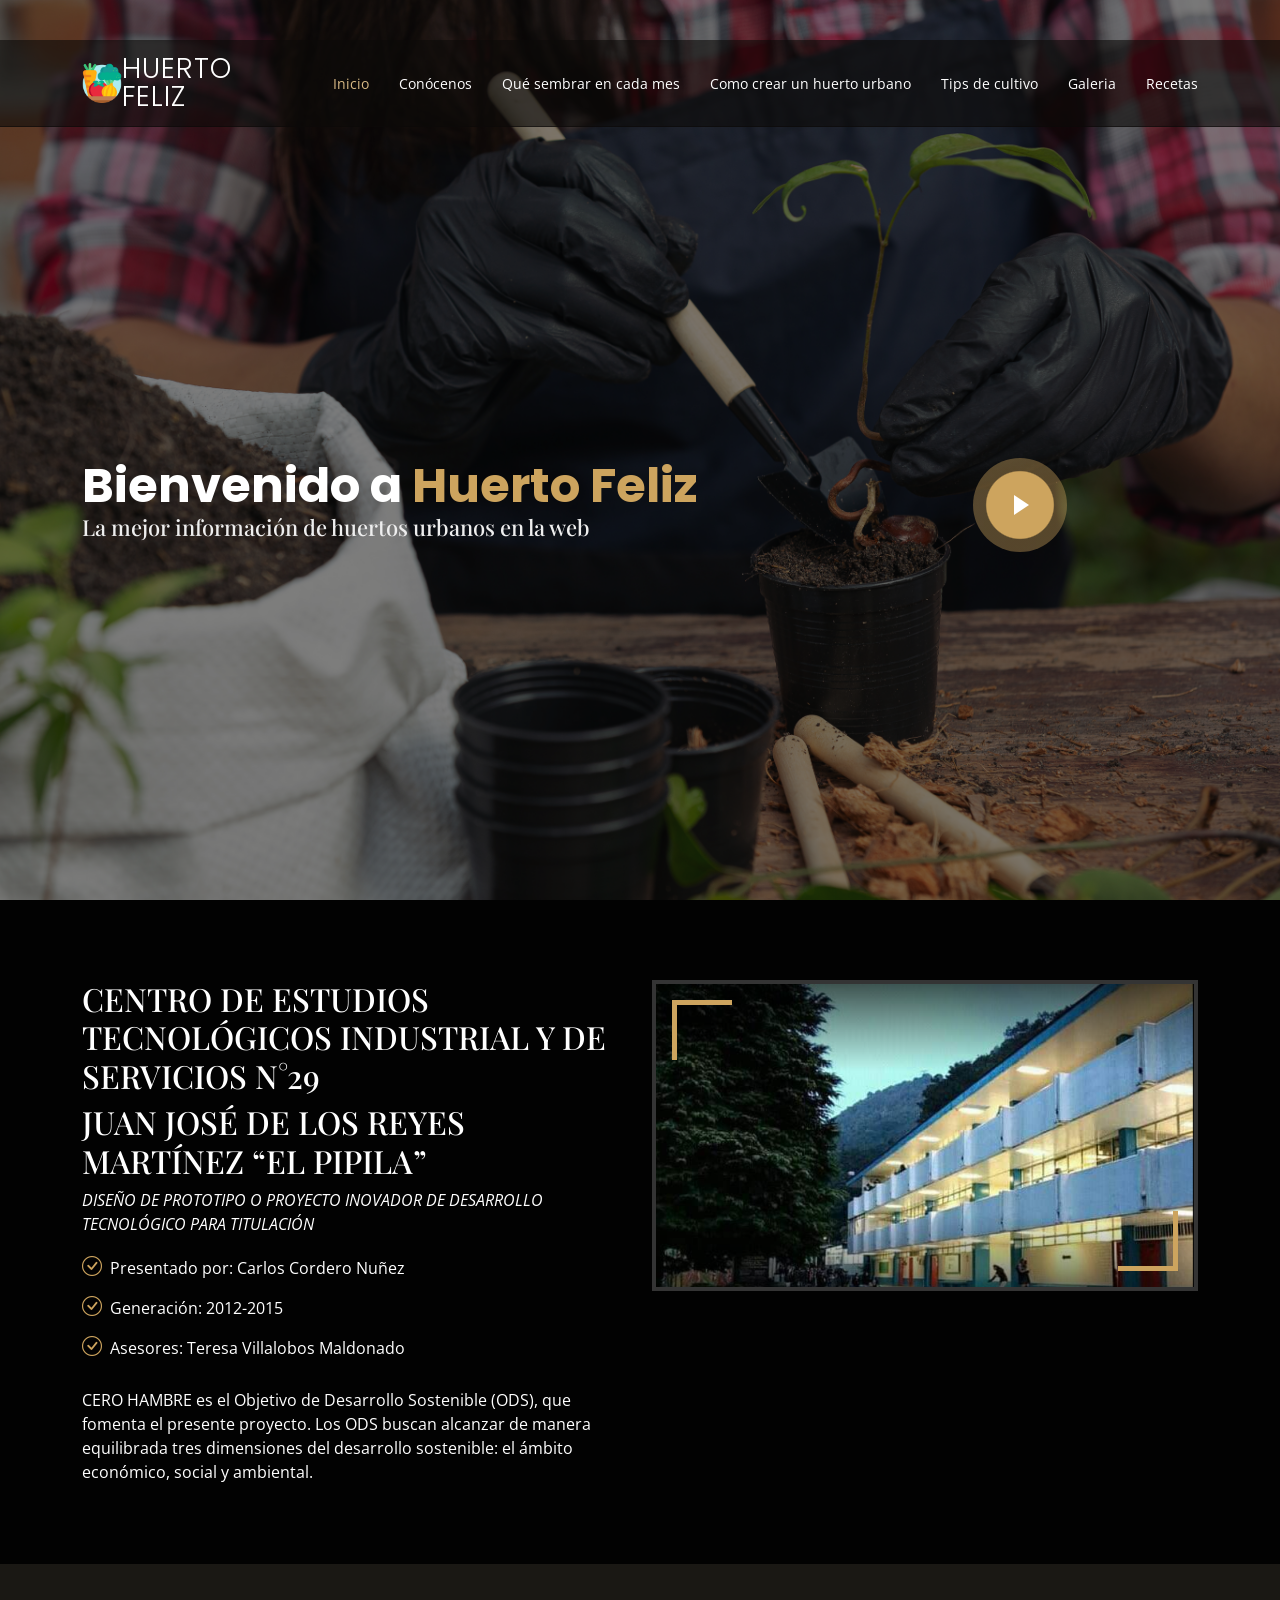
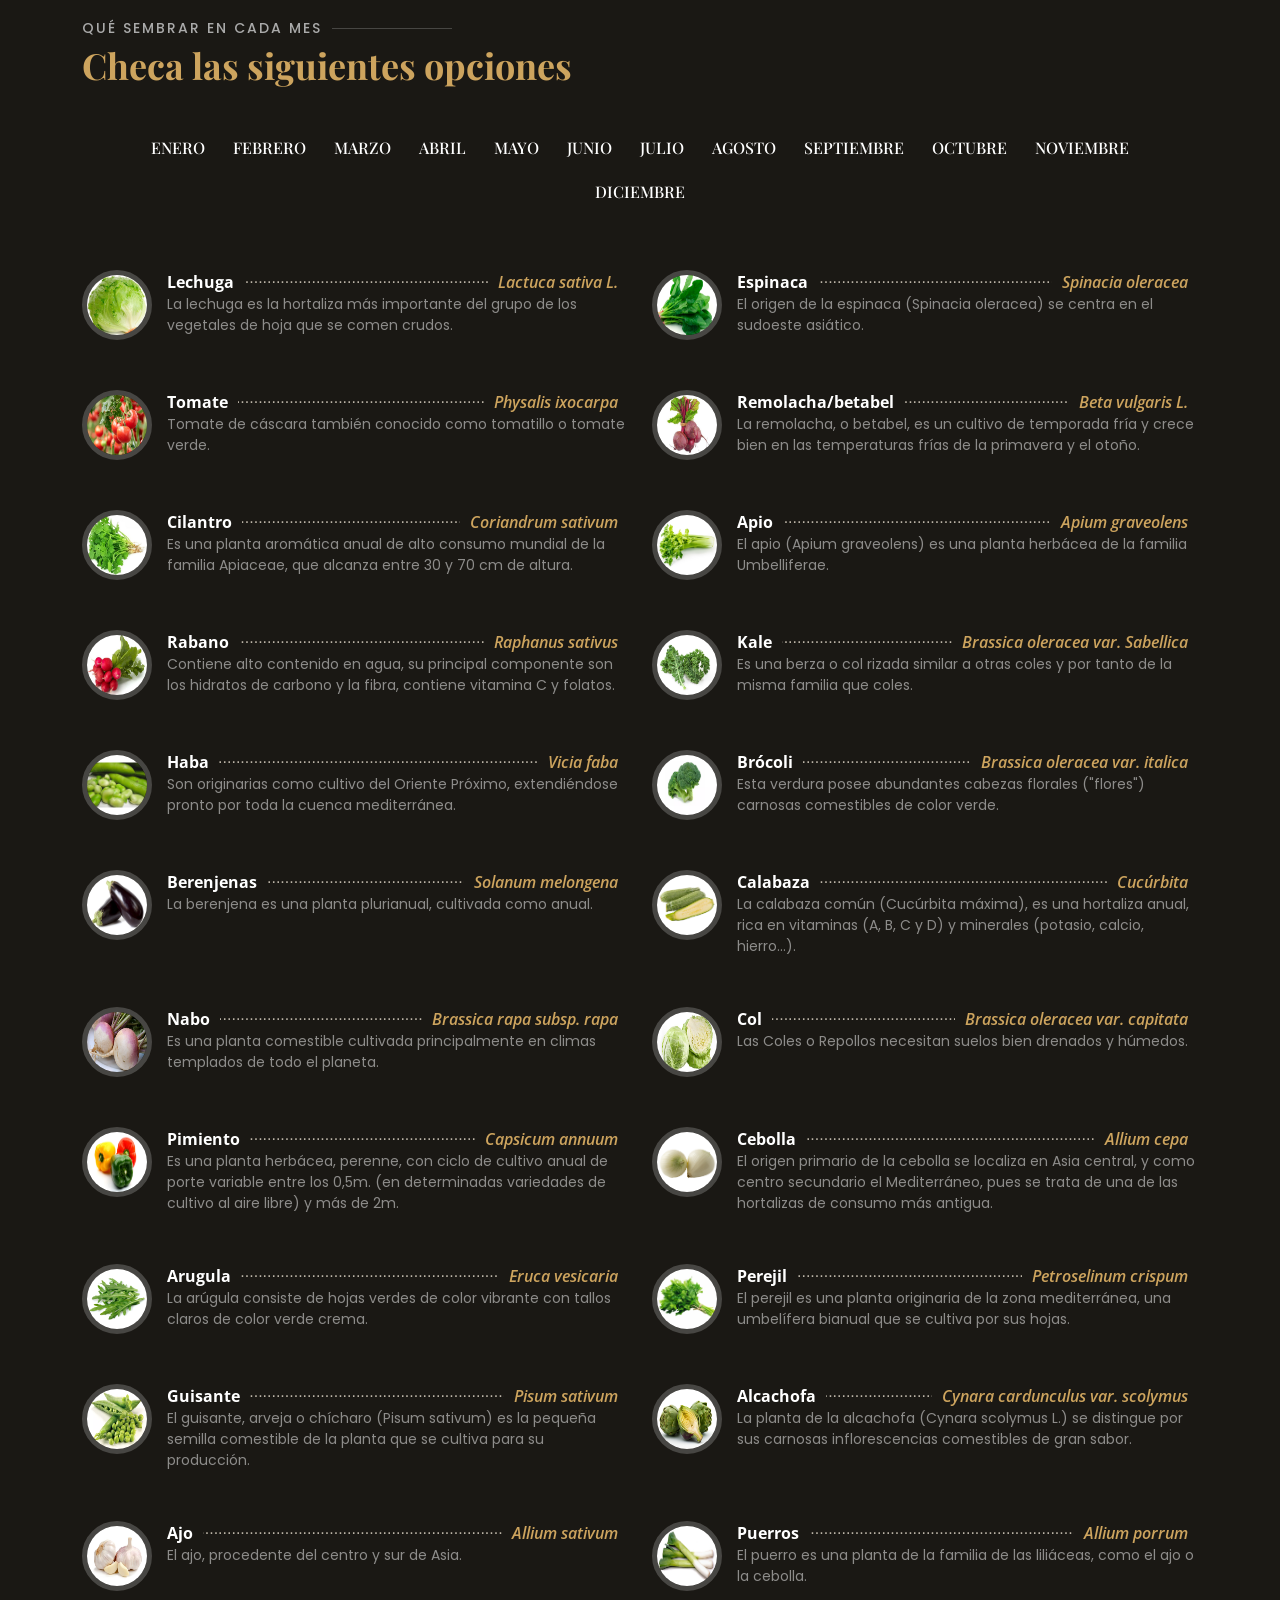
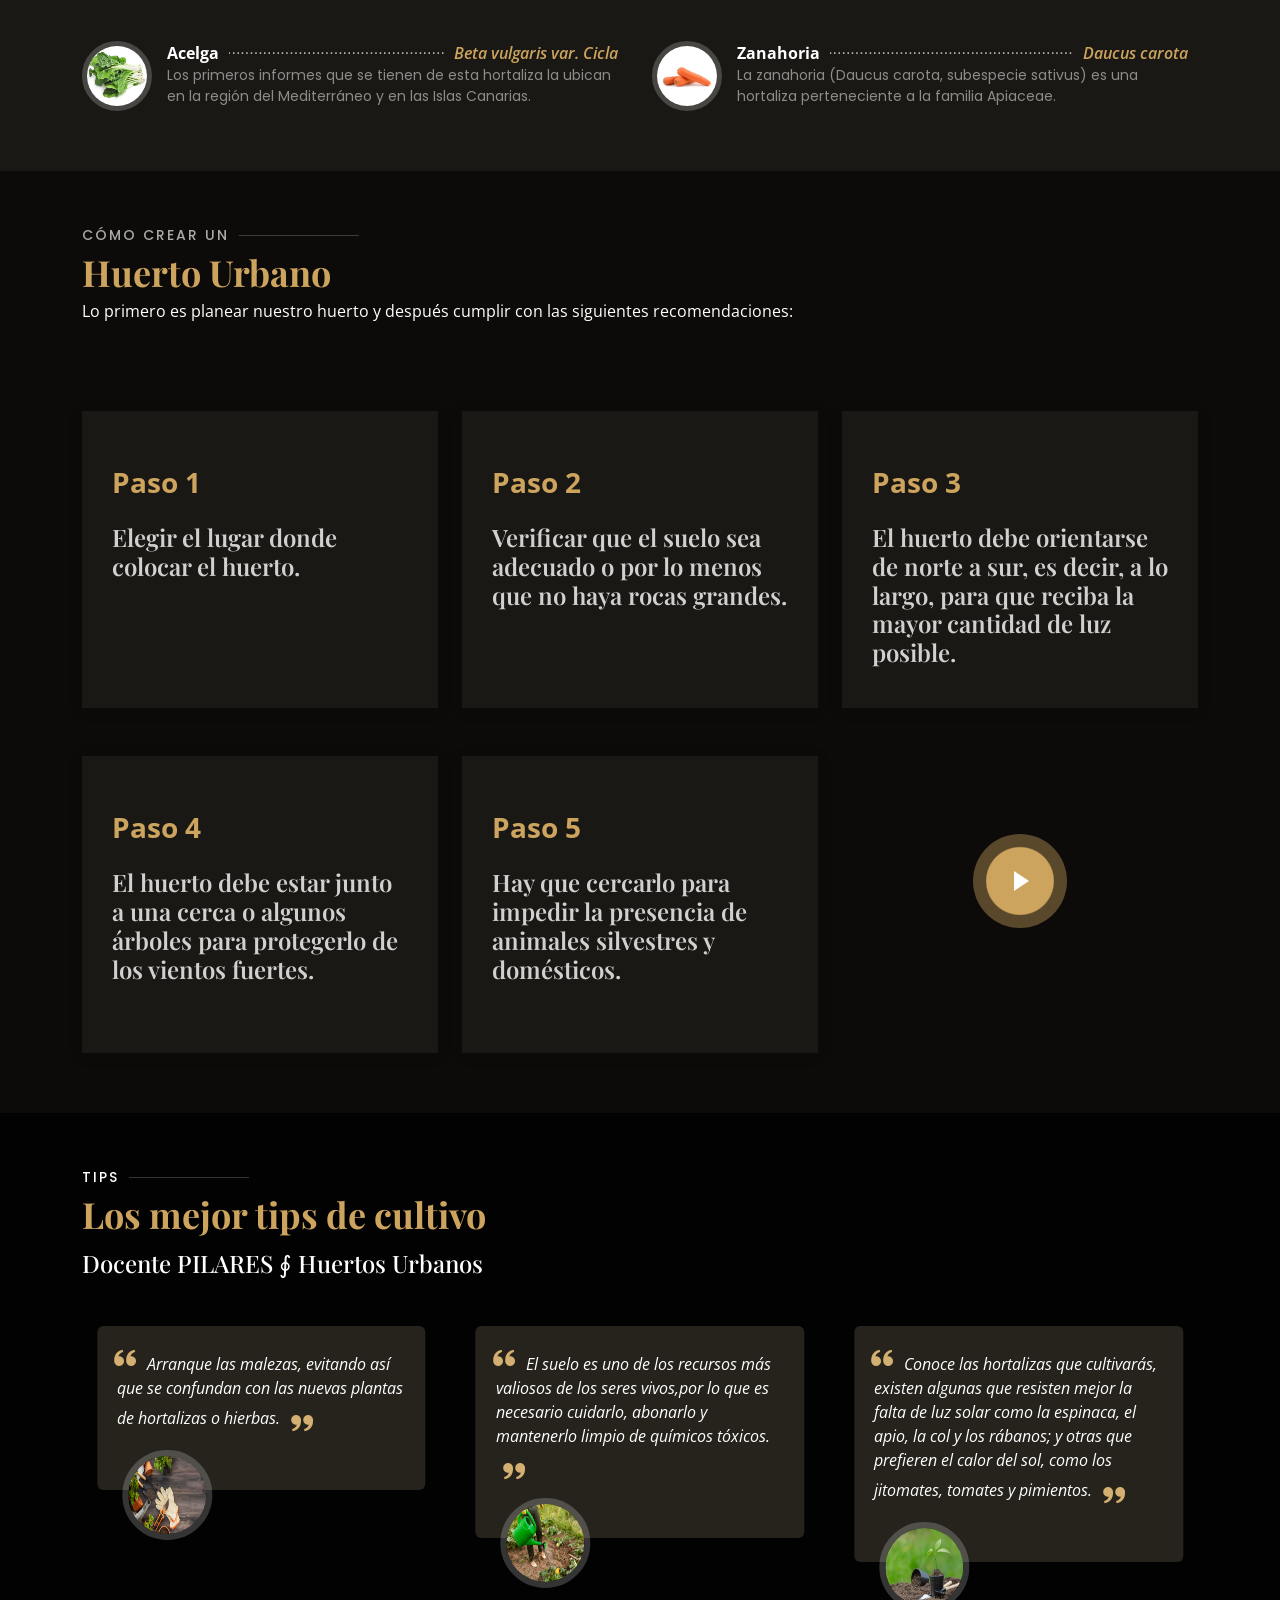
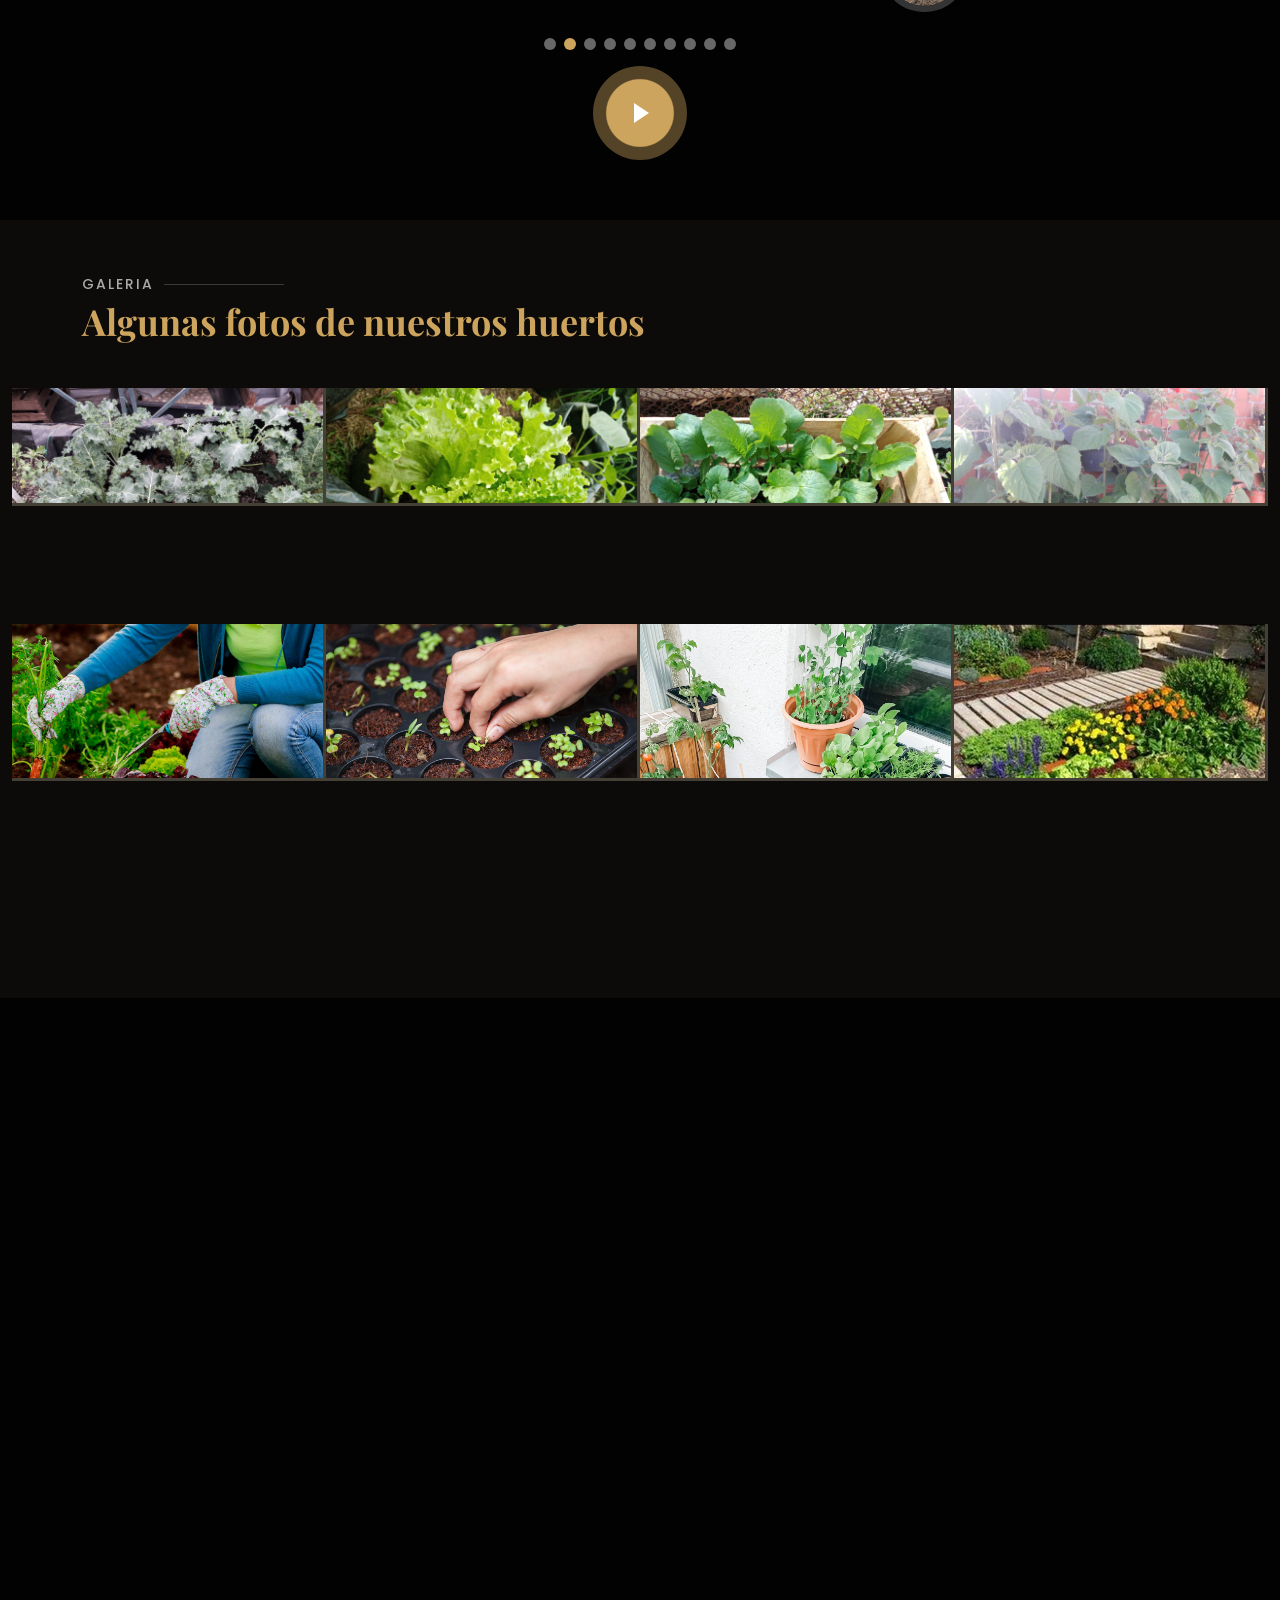
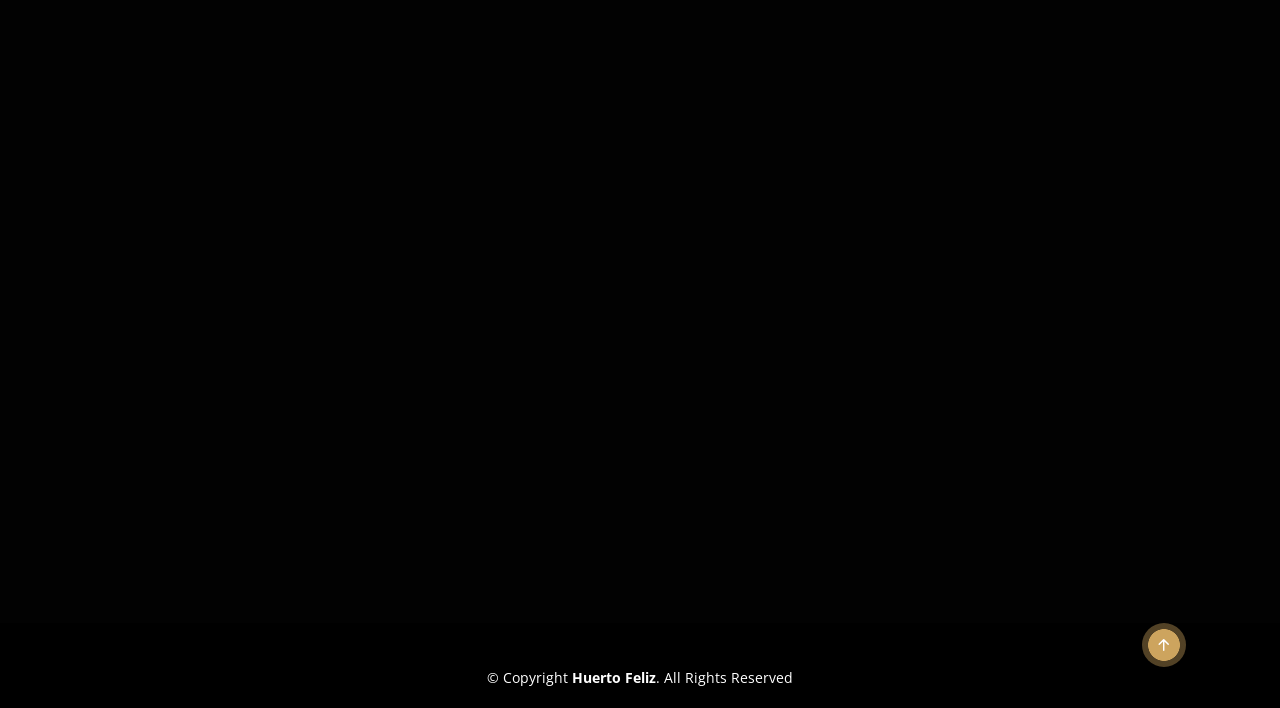
==== commit d3e708b6: "cambi" ====
--- a/index.html
+++ b/index.html
@@ -2807,7 +2807,7 @@
         <div class="section-title">
           <h2>Tips</h2>
           <p>Los mejor tips de cultivo</p>
-          <h3>Jazmín Santiago Galindo</h3>
+          <h3></h3>
           <h4>Docente PILARES  &#8750;  Huertos Urbanos</h4>
         </div>
         <!--Tips ficha-->
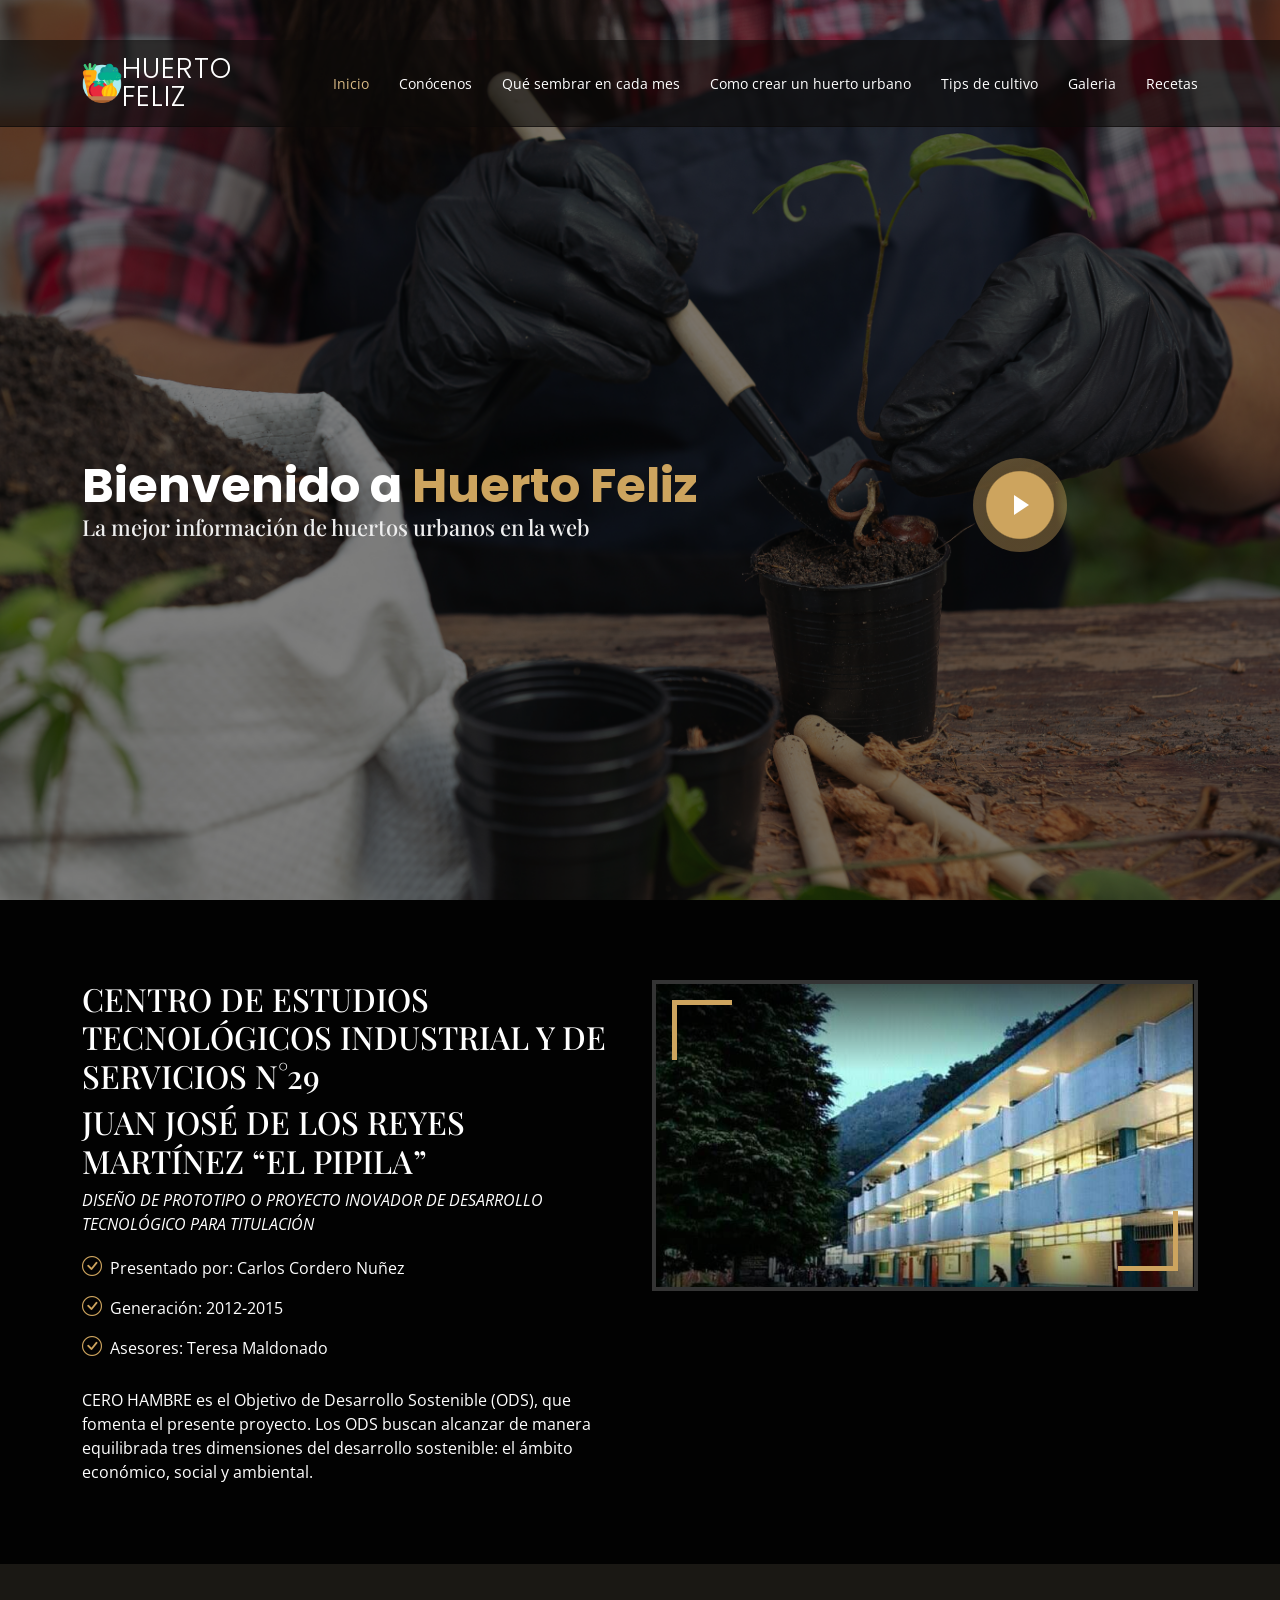
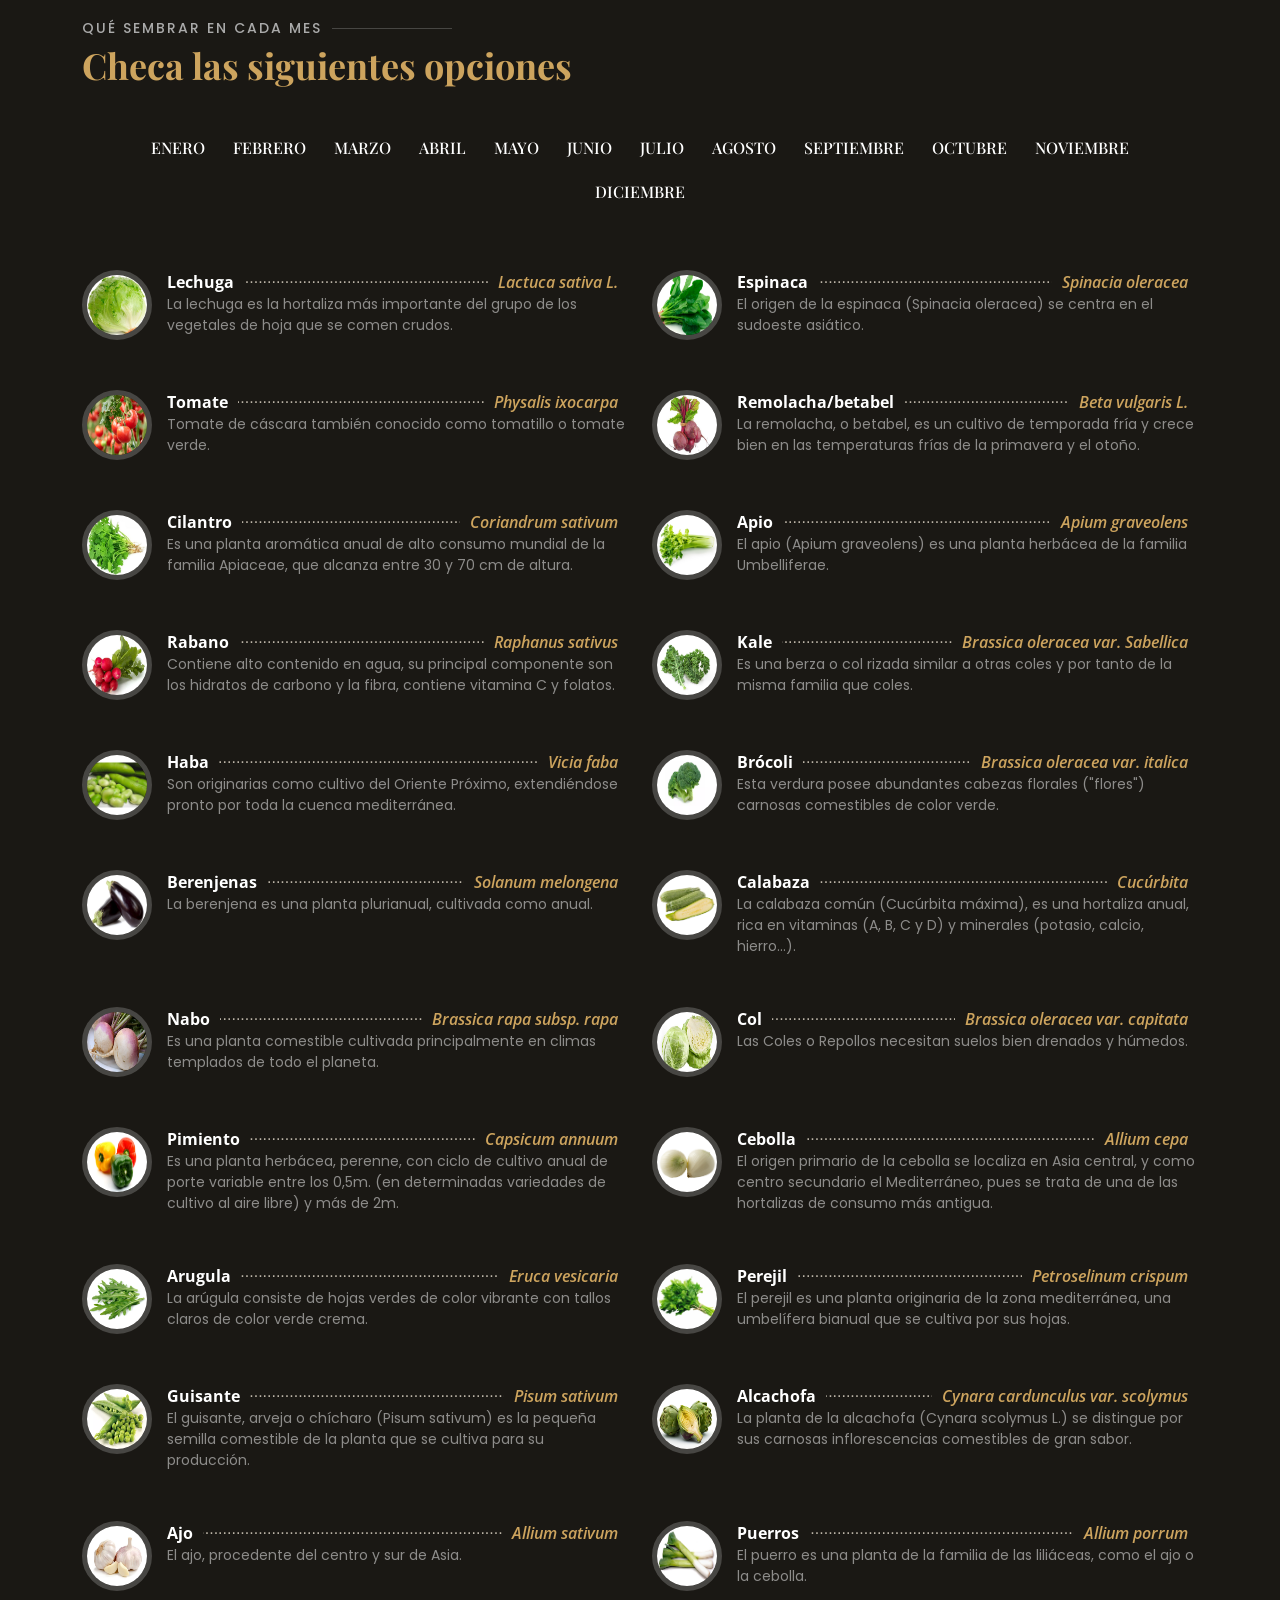
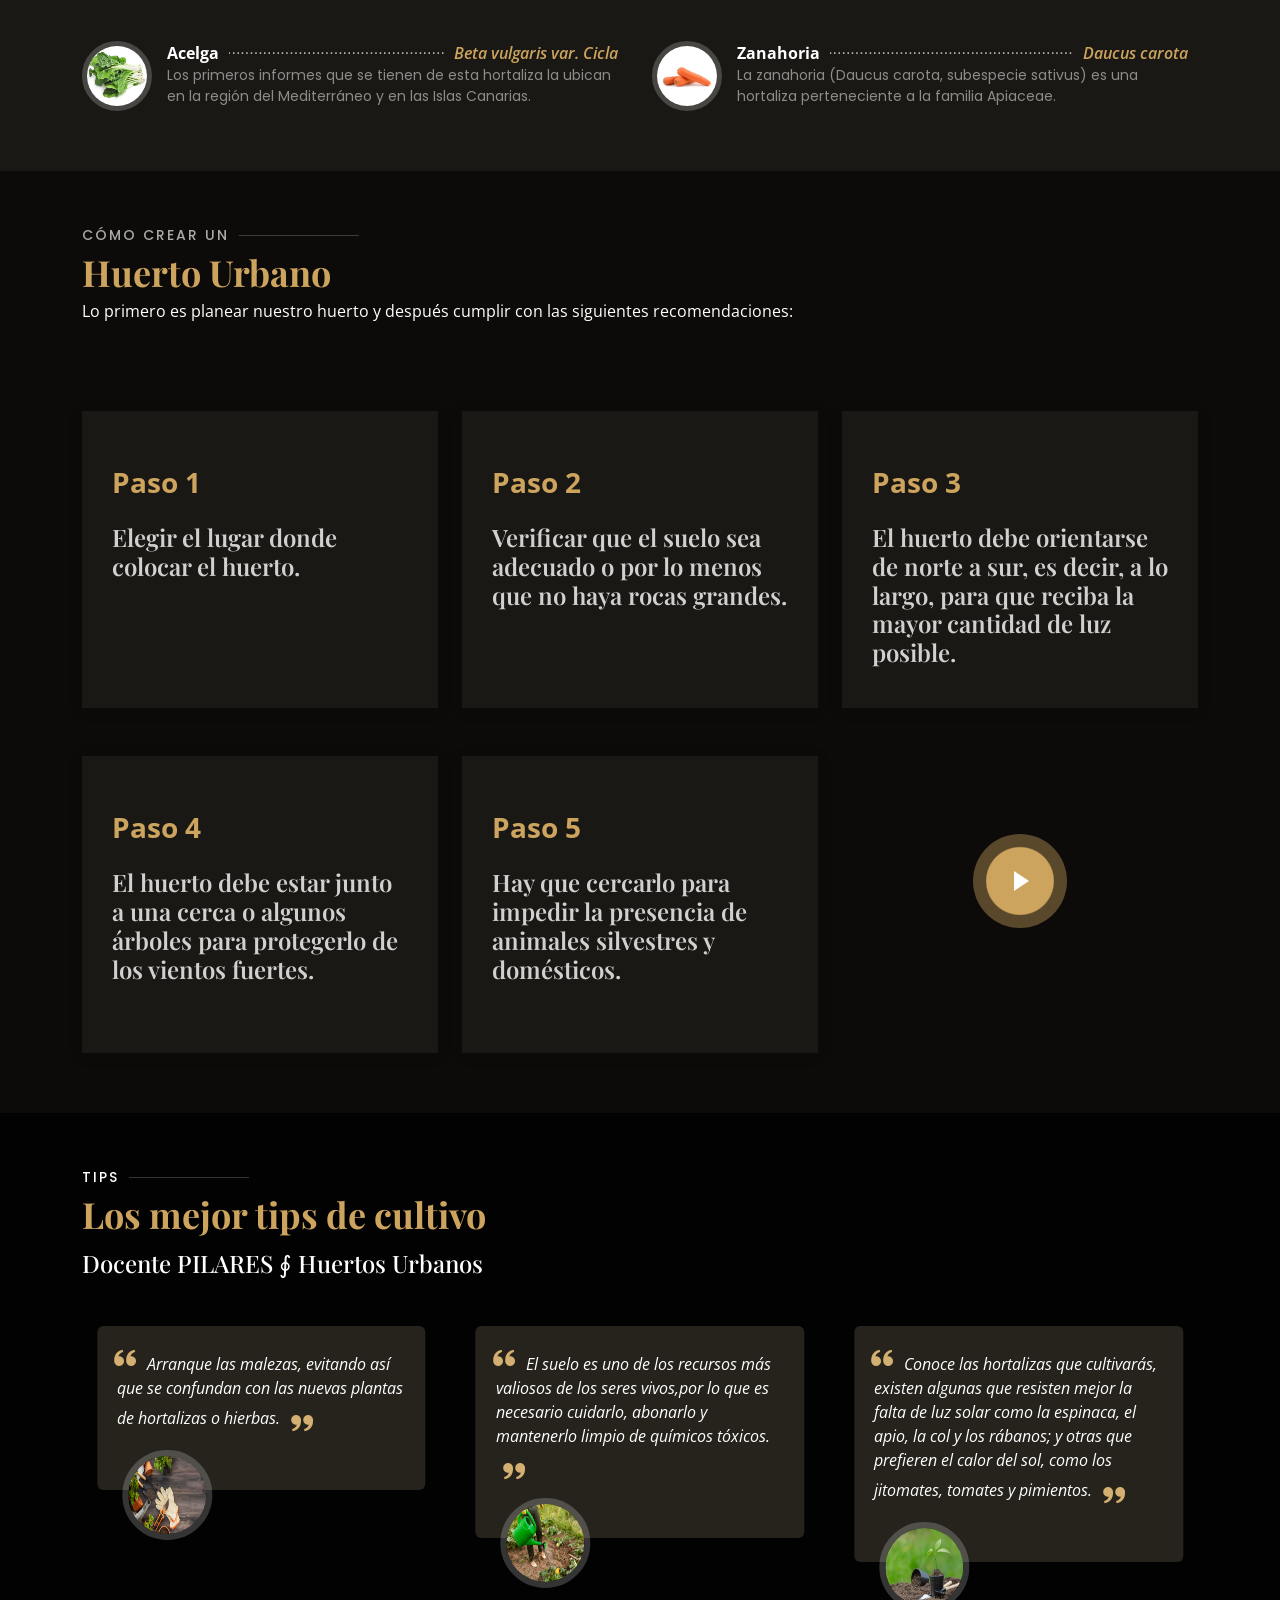
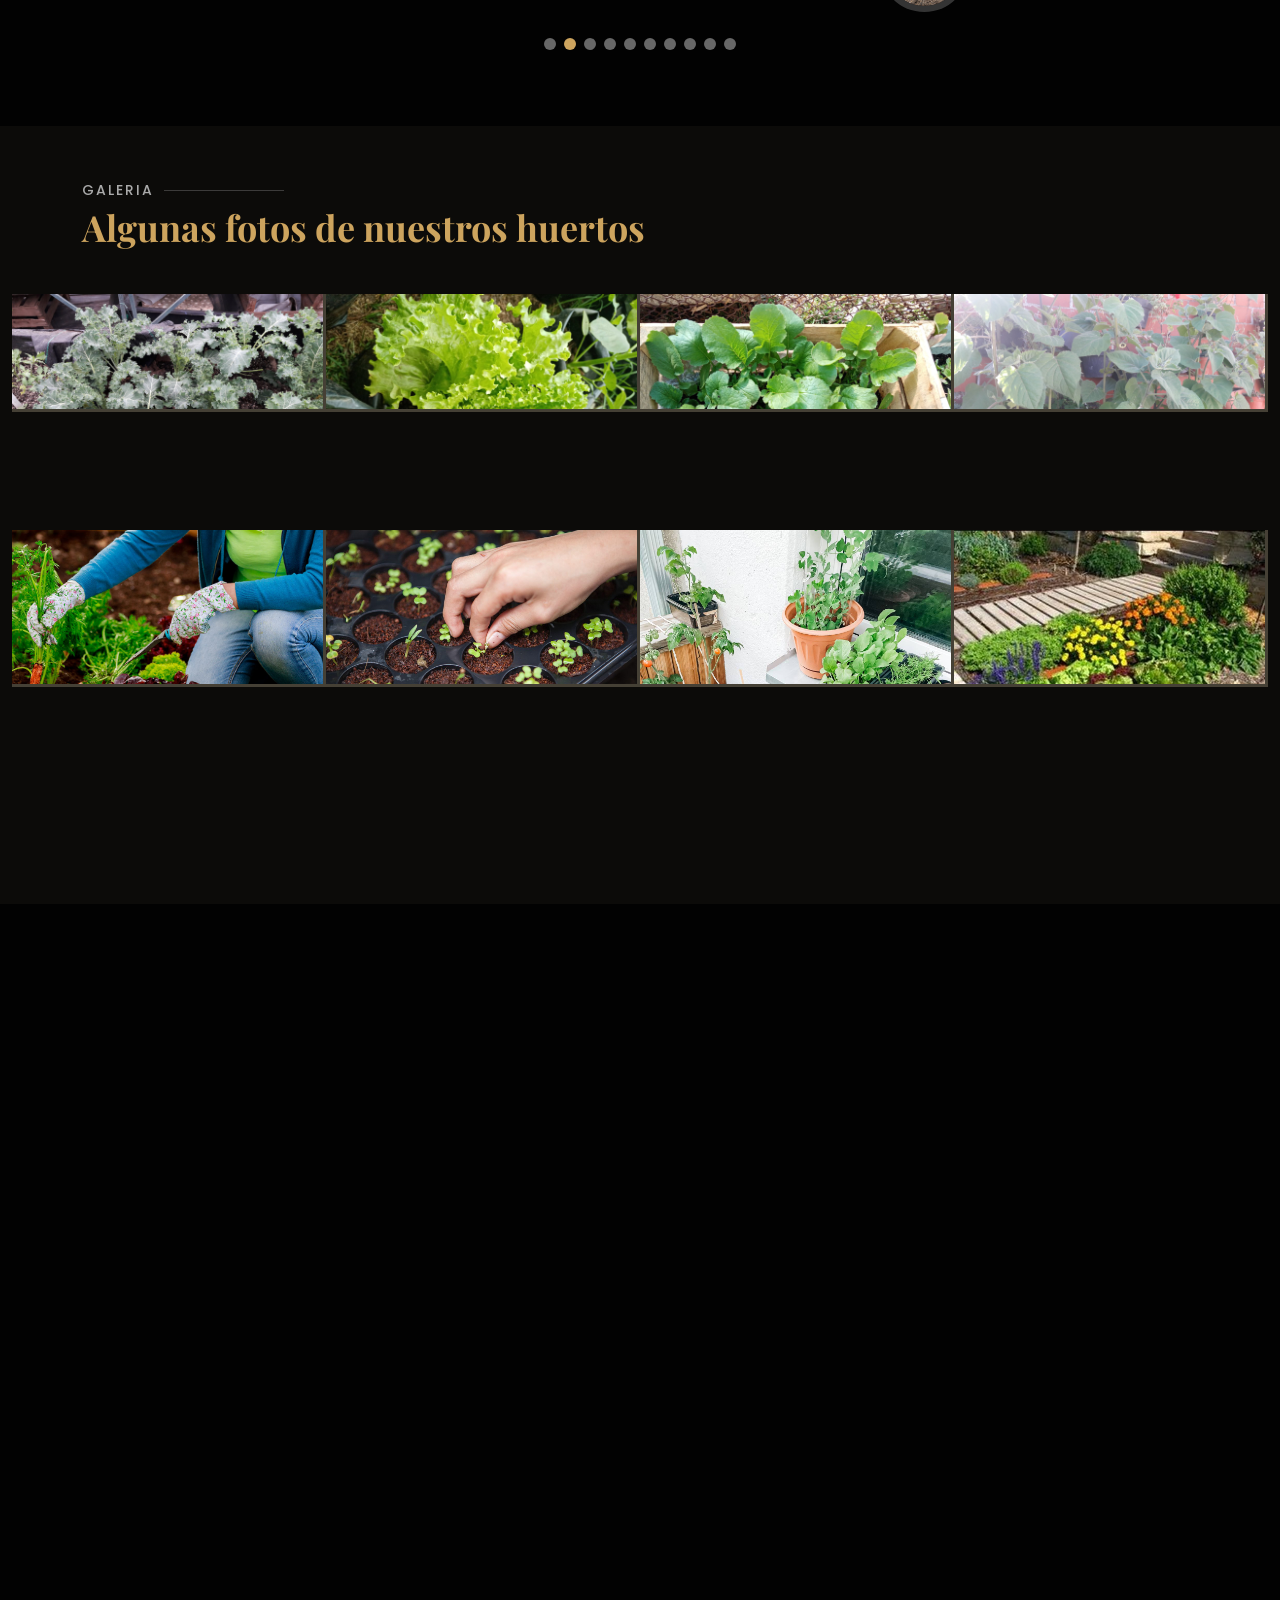
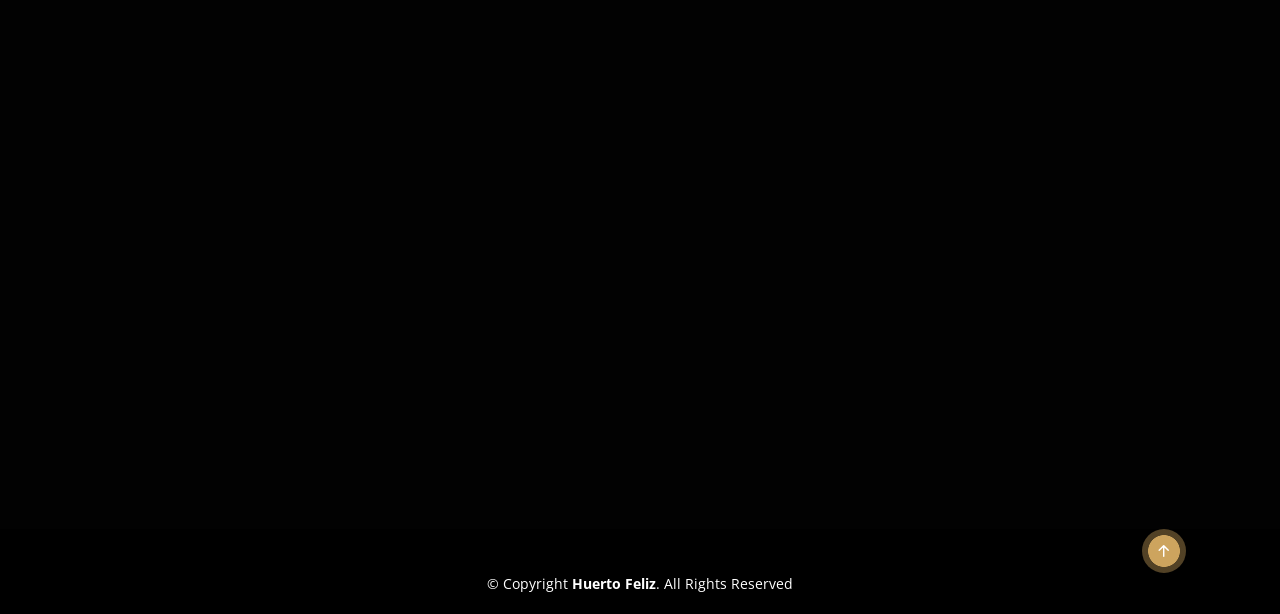
==== commit e048c363: "Cambio" ====
--- a/index.html
+++ b/index.html
@@ -95,7 +95,7 @@
             <ul>
               <li><i class="bi bi-check-circle"></i> Presentado por: Carlos Cordero Nuñez</li>
               <li><i class="bi bi-check-circle"></i> Generación: 2012-2015</li>
-              <li><i class="bi bi-check-circle"></i> Asesores: Teresa Villalobos Maldonado</li>
+              <li><i class="bi bi-check-circle"></i> Asesores: Teresa Maldonado</li>
             </ul>
             <p>
               CERO HAMBRE es el Objetivo de Desarrollo Sostenible (ODS), que fomenta el presente proyecto.
@@ -2926,9 +2926,7 @@
           <div class="swiper-pagination"></div>
         </div>
         <!--Video-->
-        <div class="d-flex align-items-center justify-content-center position-relative" data-aos="zoom-in" data-aos-delay="200">
-          <a href="https://www.youtube.com/watch?v=jcmBRjo0Q1A" class="glightbox play-btn"></a>
-        </div>
+       
       </div>
     </section>
     <!-- Fin Tips -->
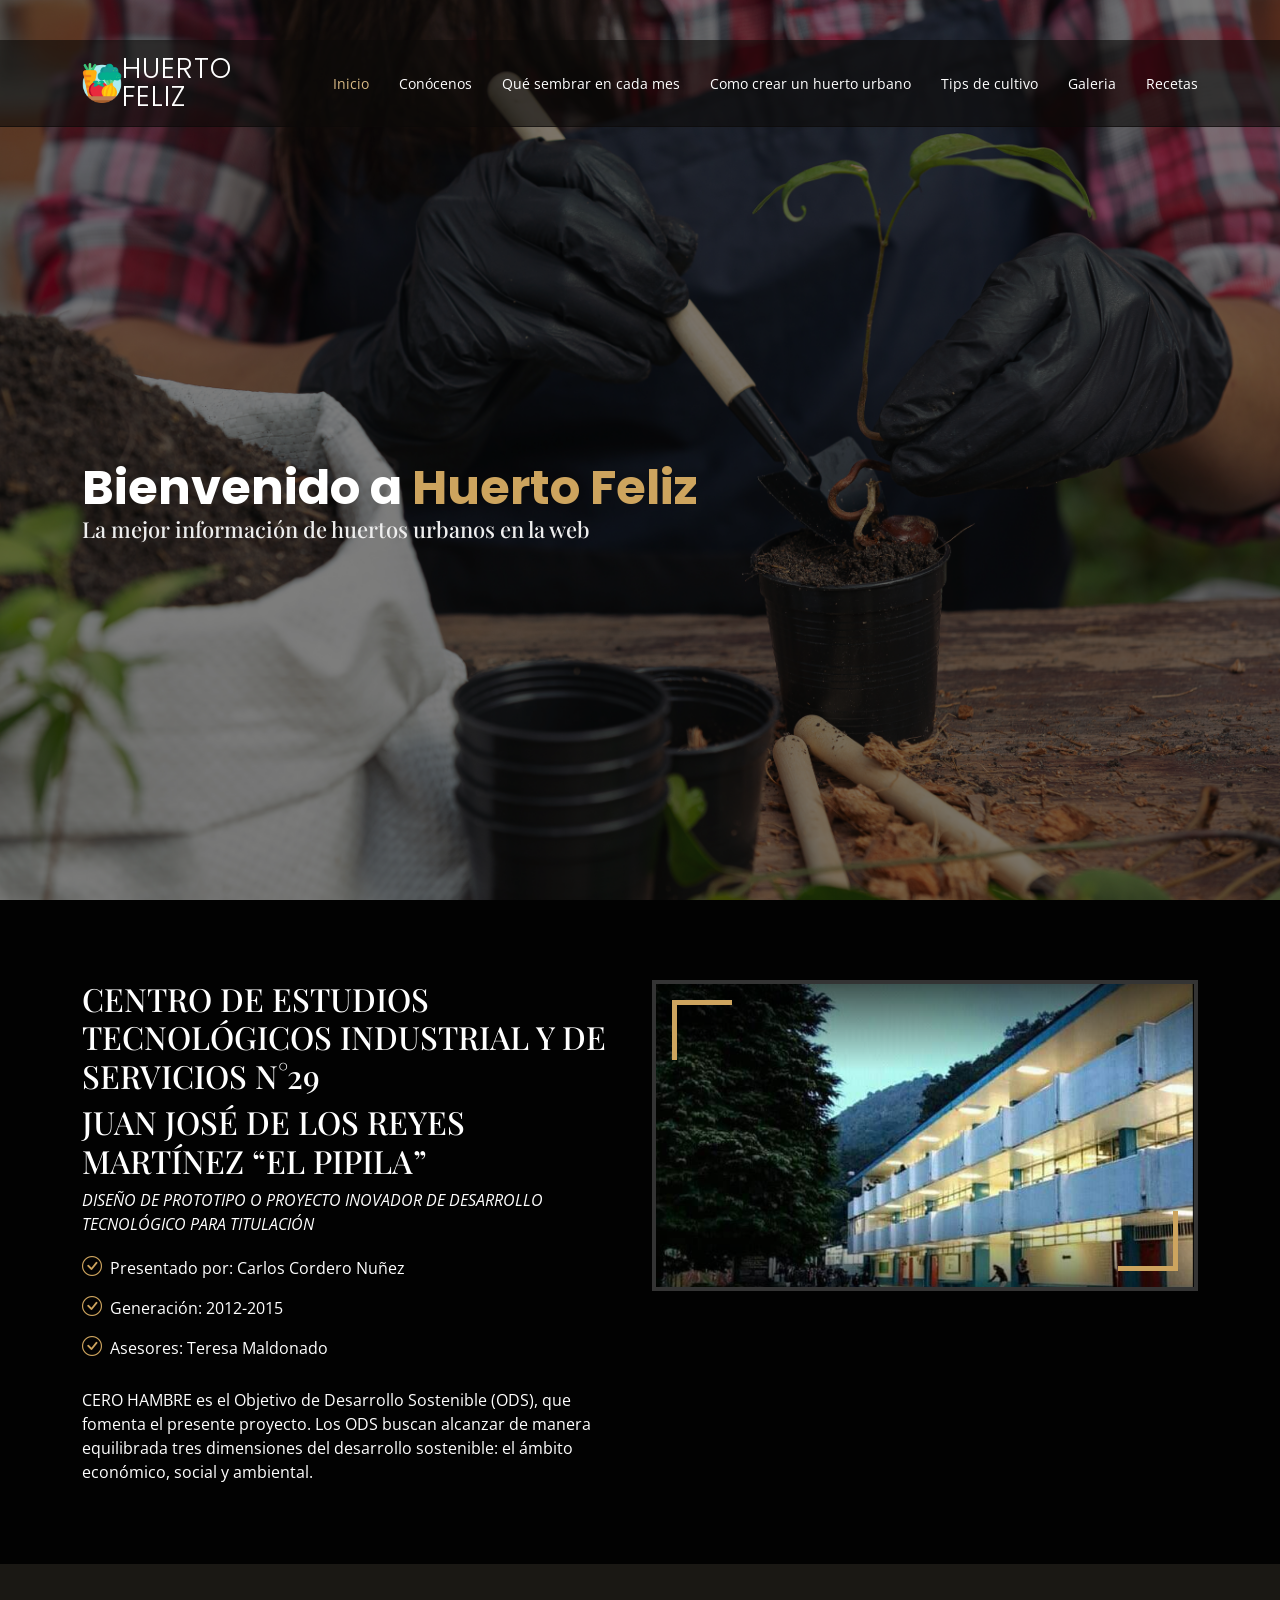
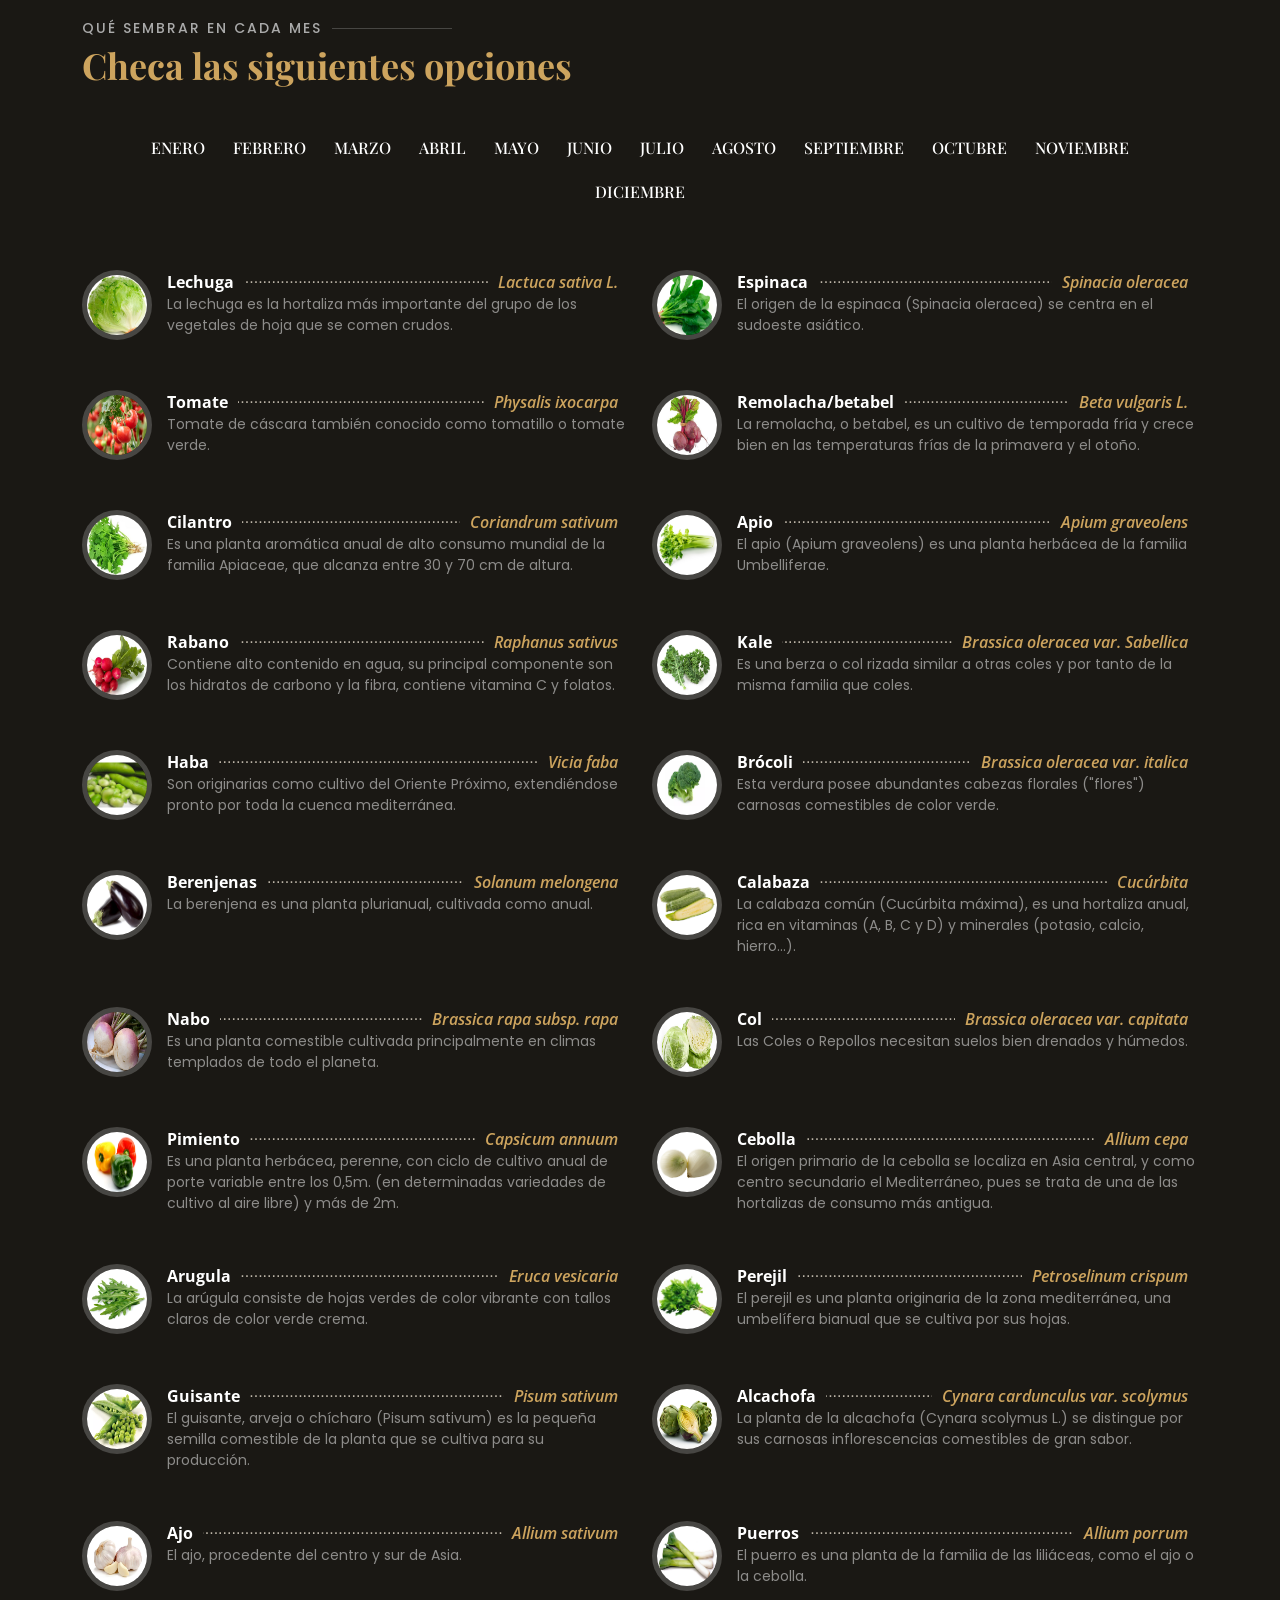
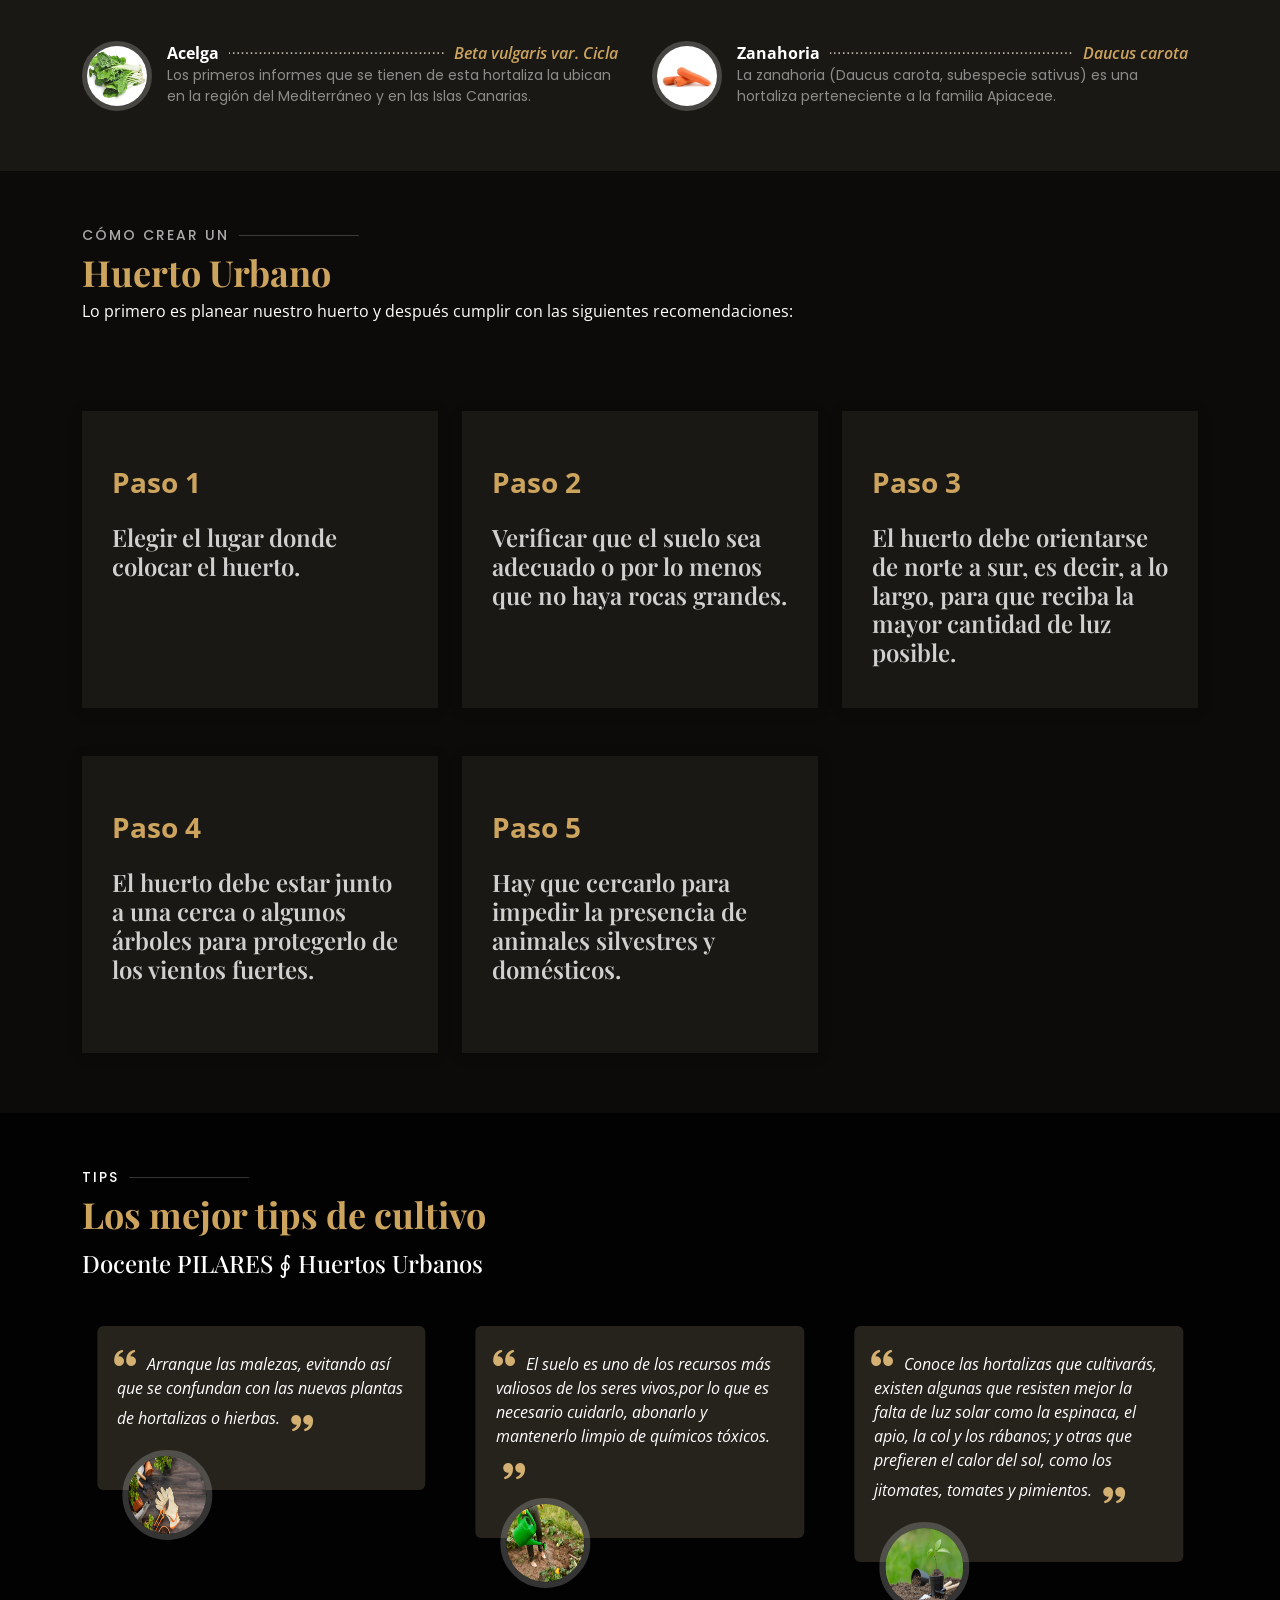
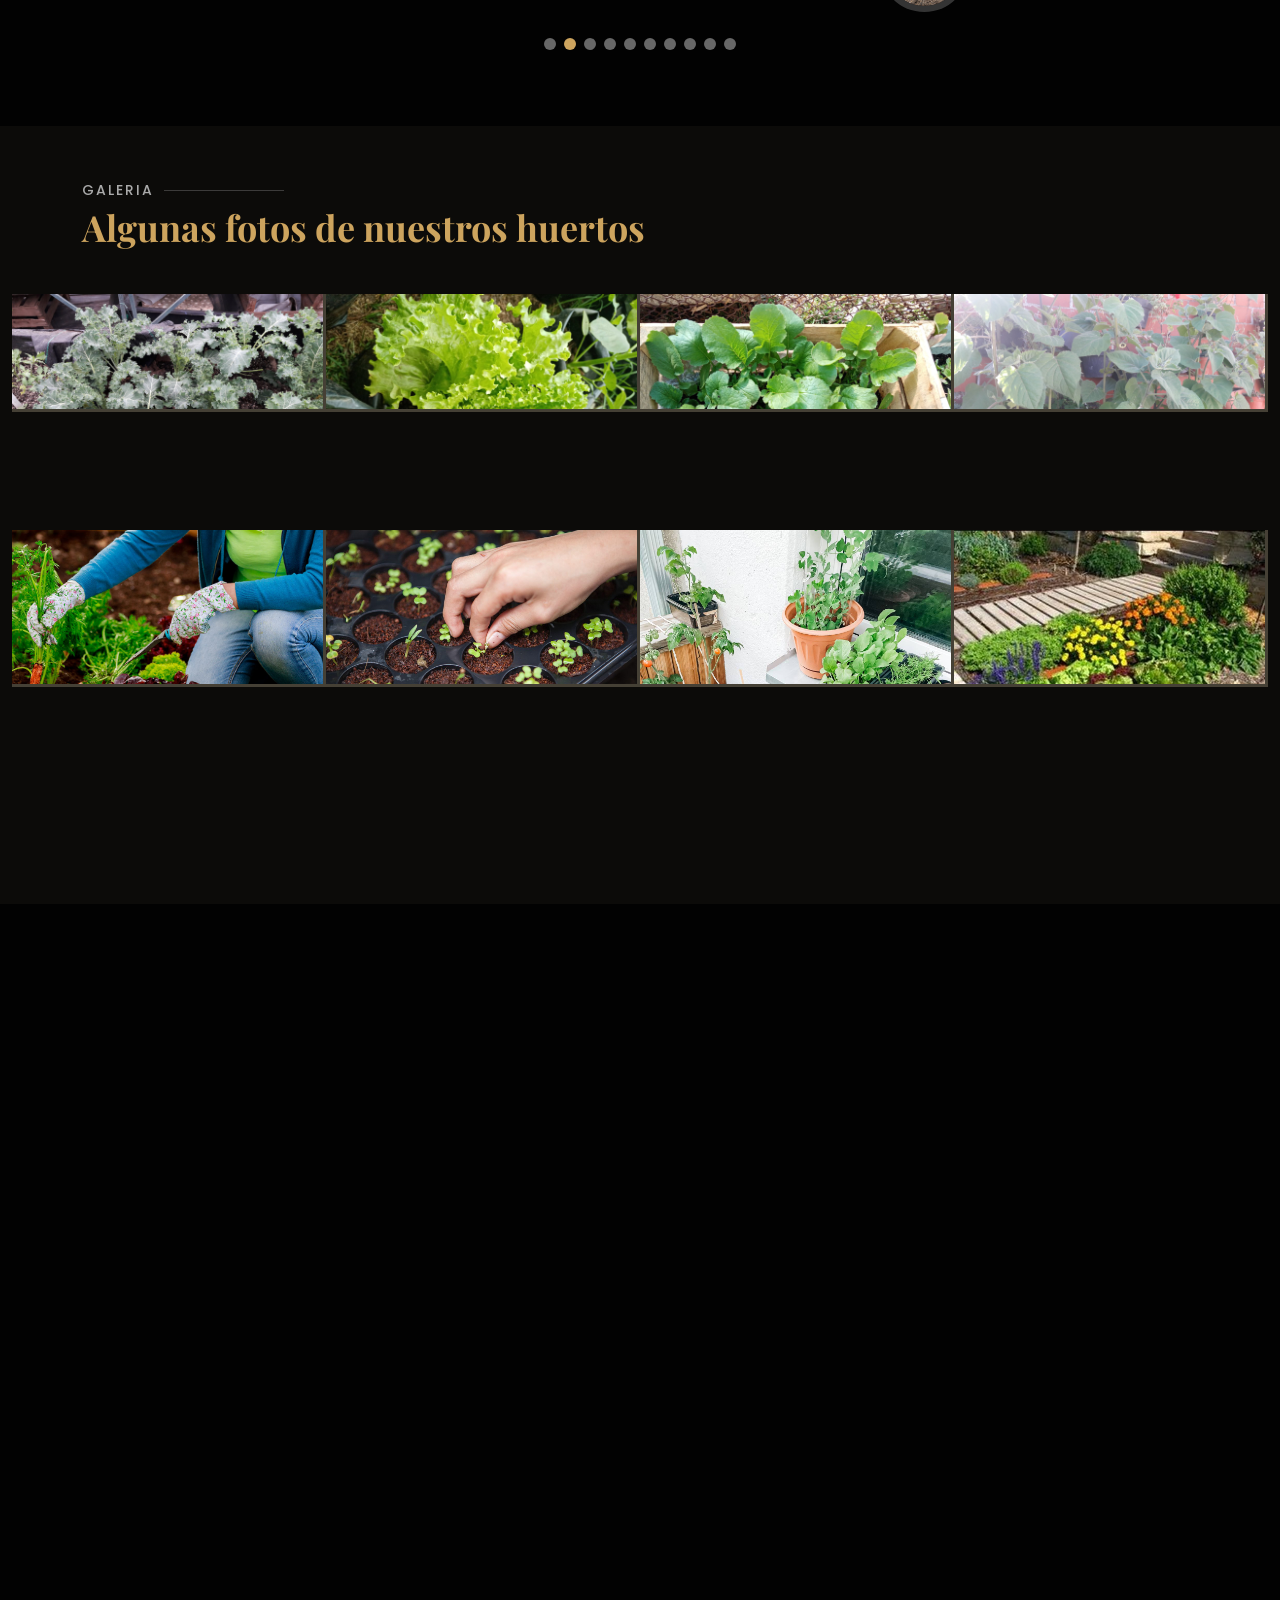
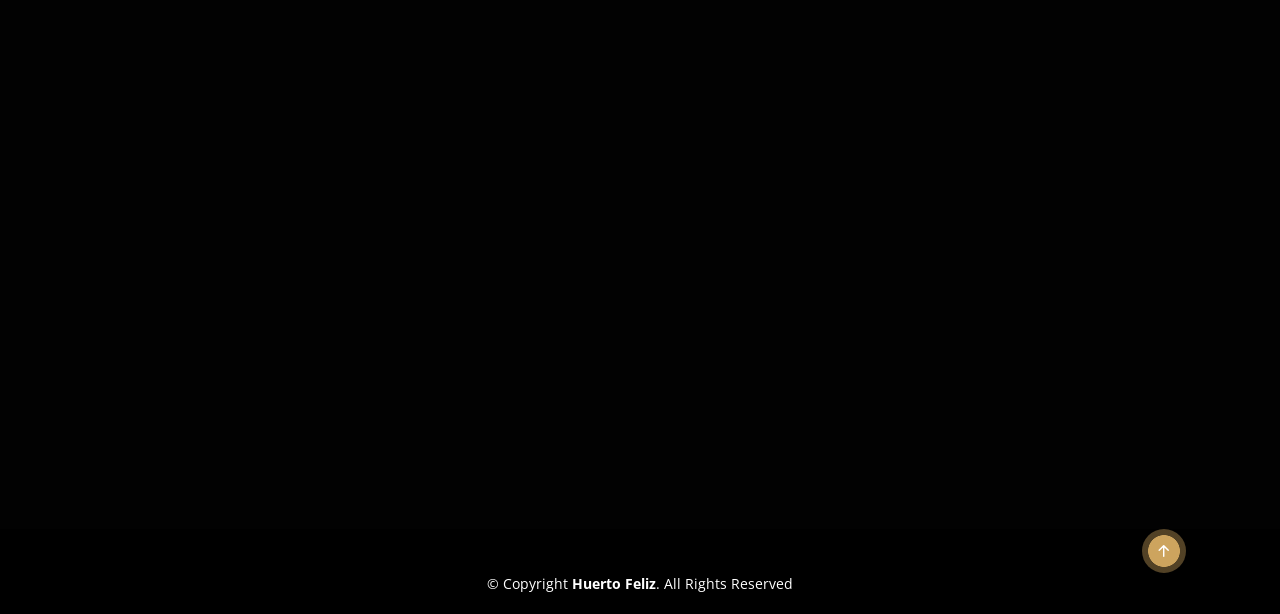
==== commit e2c963a0: "actualizacion" ====
--- a/index.html
+++ b/index.html
@@ -66,10 +66,7 @@
           <h2>La mejor información de huertos urbanos en la web</h2>
         </div>
         <!--Video-->
-        <div class="col-lg-4 d-flex align-items-center justify-content-center position-relative" data-aos="zoom-in"
-          data-aos-delay="200">
-          <a href="https://www.youtube.com/watch?v=n7mdTPshbgM" class="glightbox play-btn"></a>
-        </div>
+        
       </div>
     </div>
   </section>
@@ -2793,9 +2790,7 @@
             </div>
           </div>
            <!--Video-->
-          <div class="col-lg-4 d-flex align-items-center justify-content-center position-relative" data-aos="zoom-in" data-aos-delay="200">
-            <a href="https://www.youtube.com/watch?v=kx-tGf3CcGg" class="glightbox play-btn"></a>
-          </div>
+          
         </div>
       </div>
     </section>
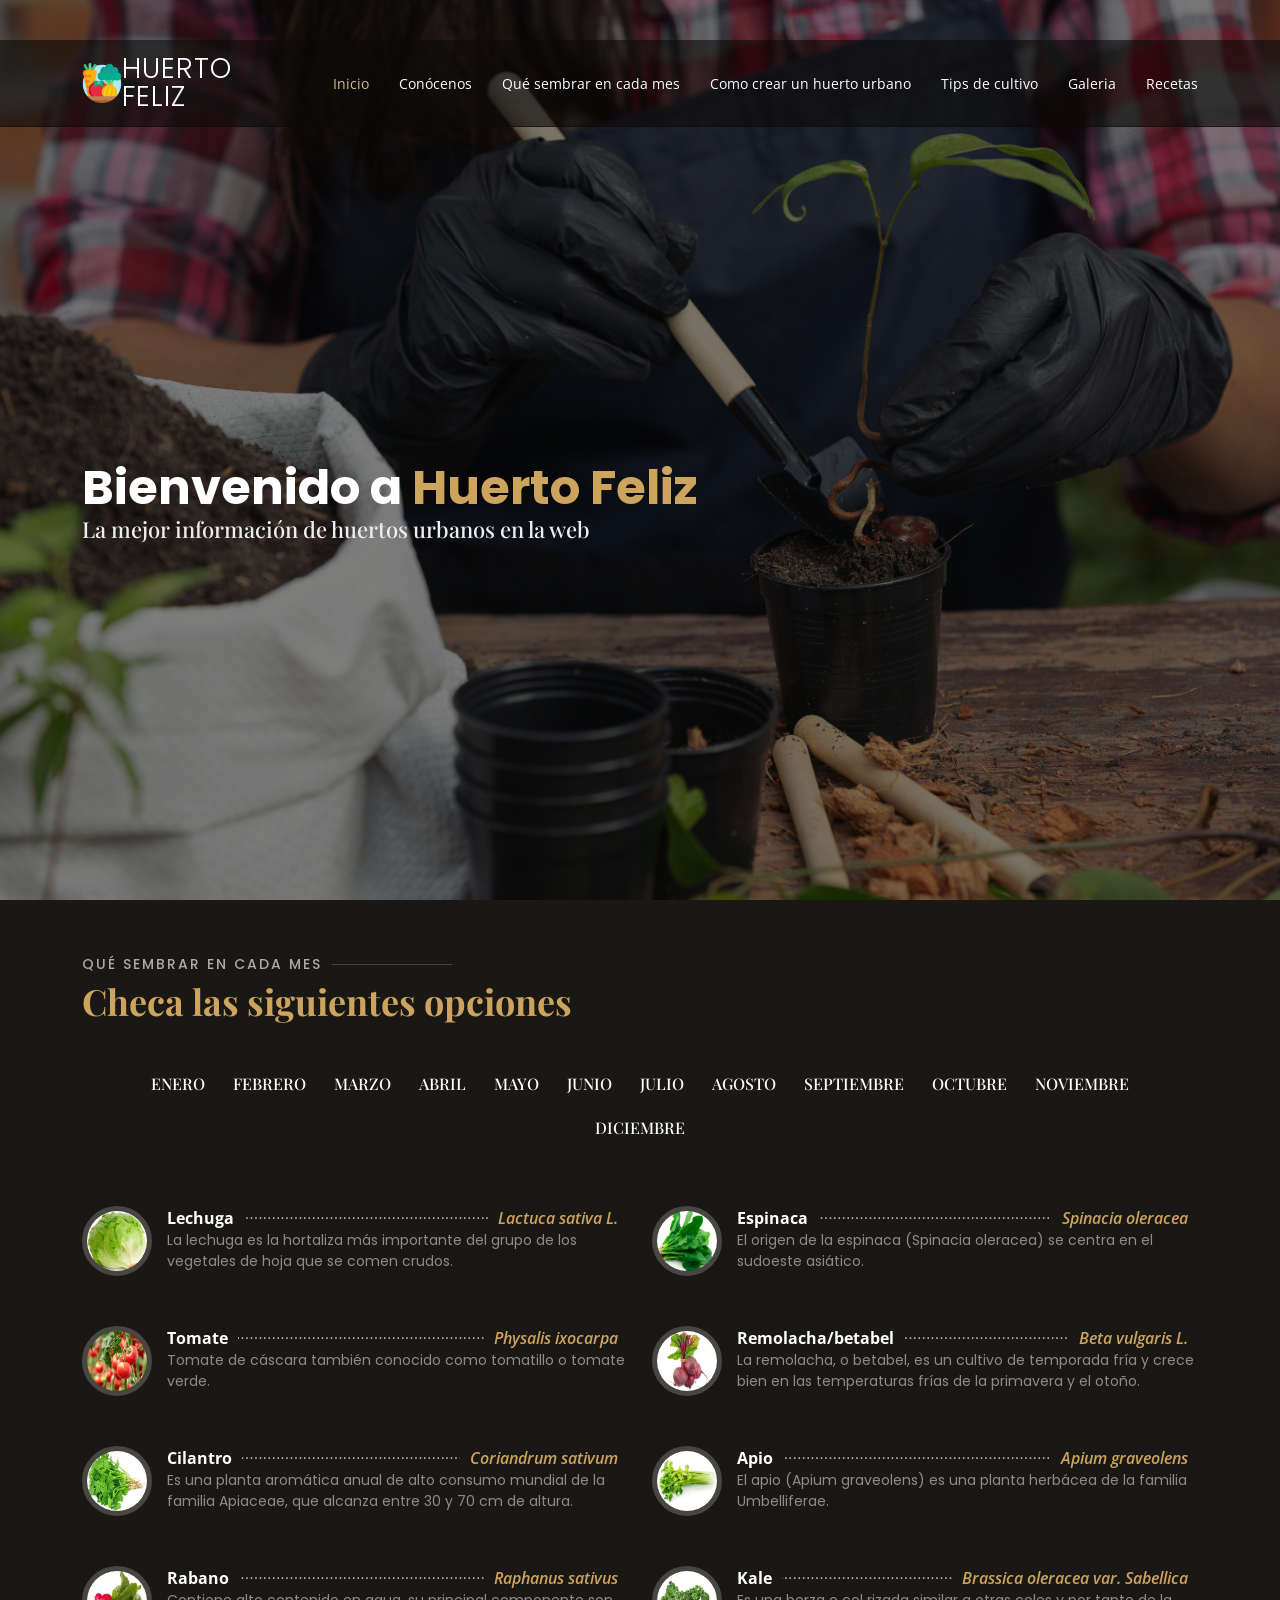
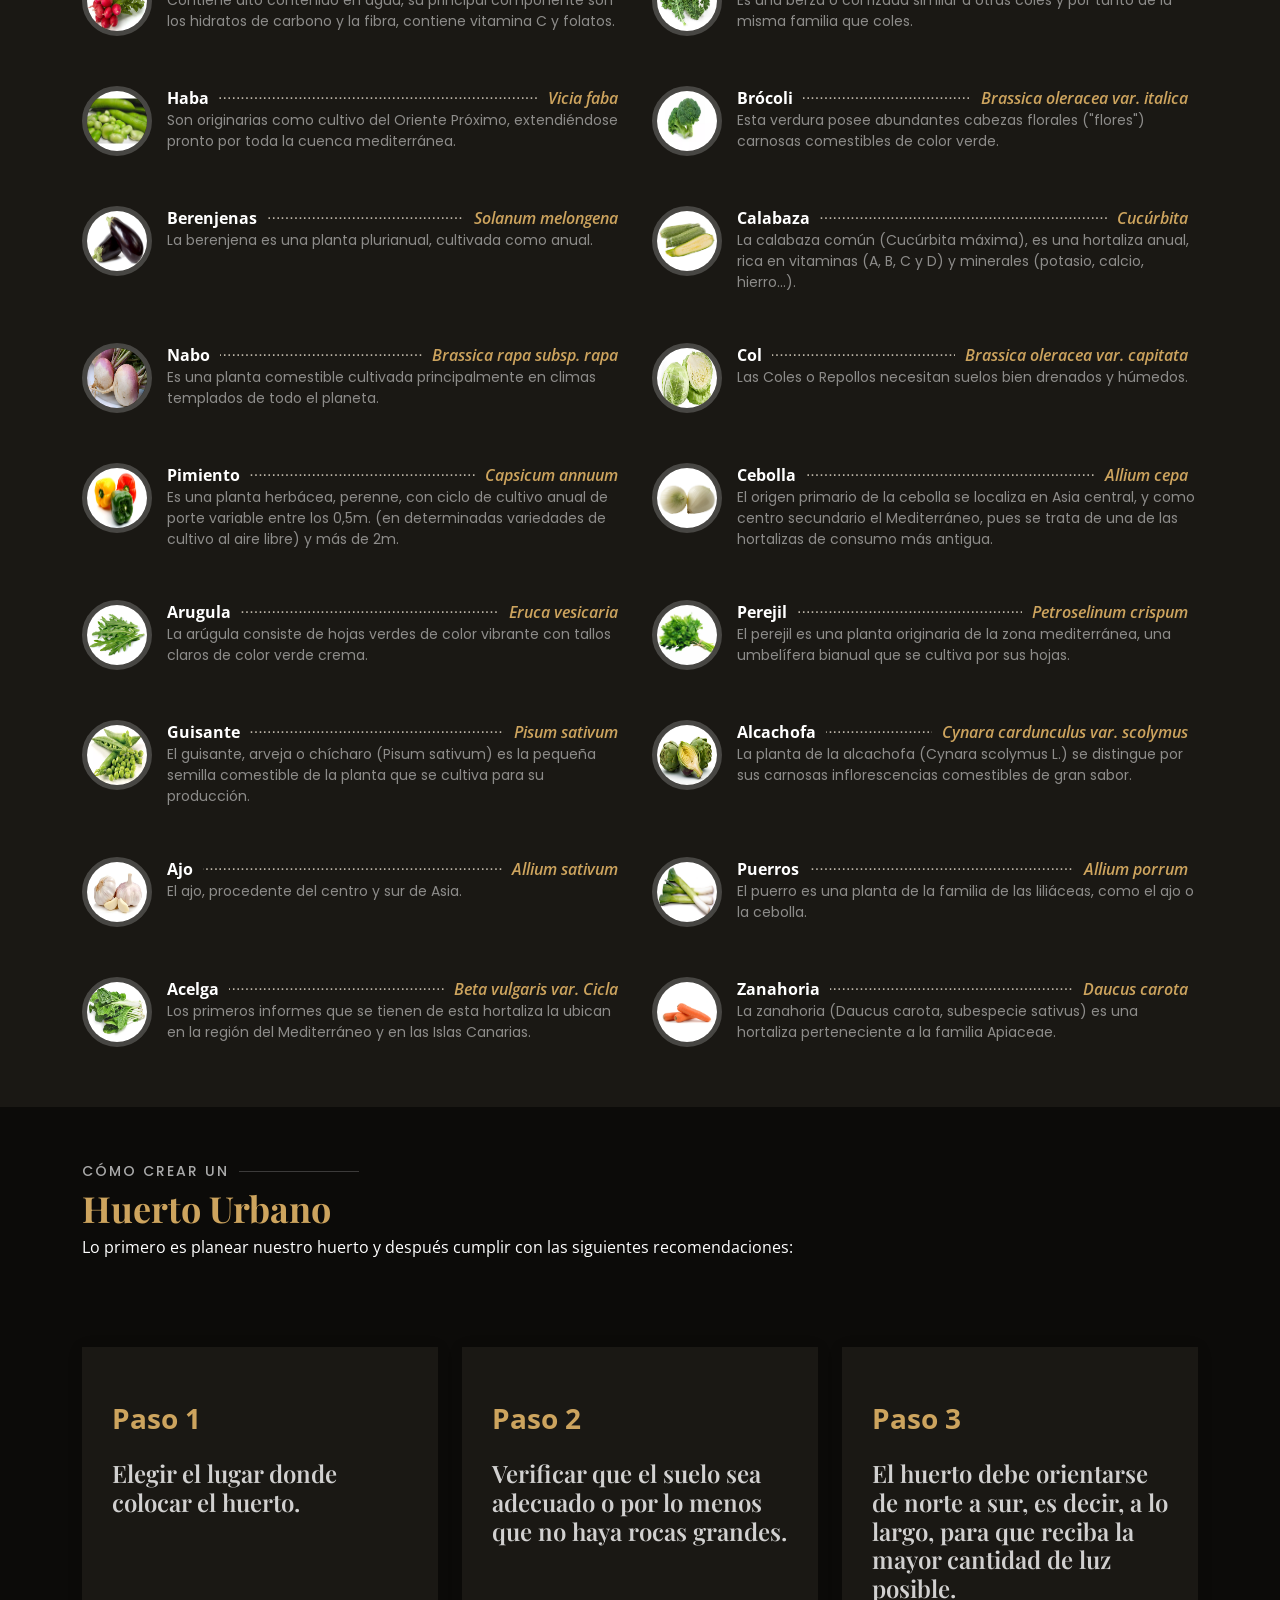
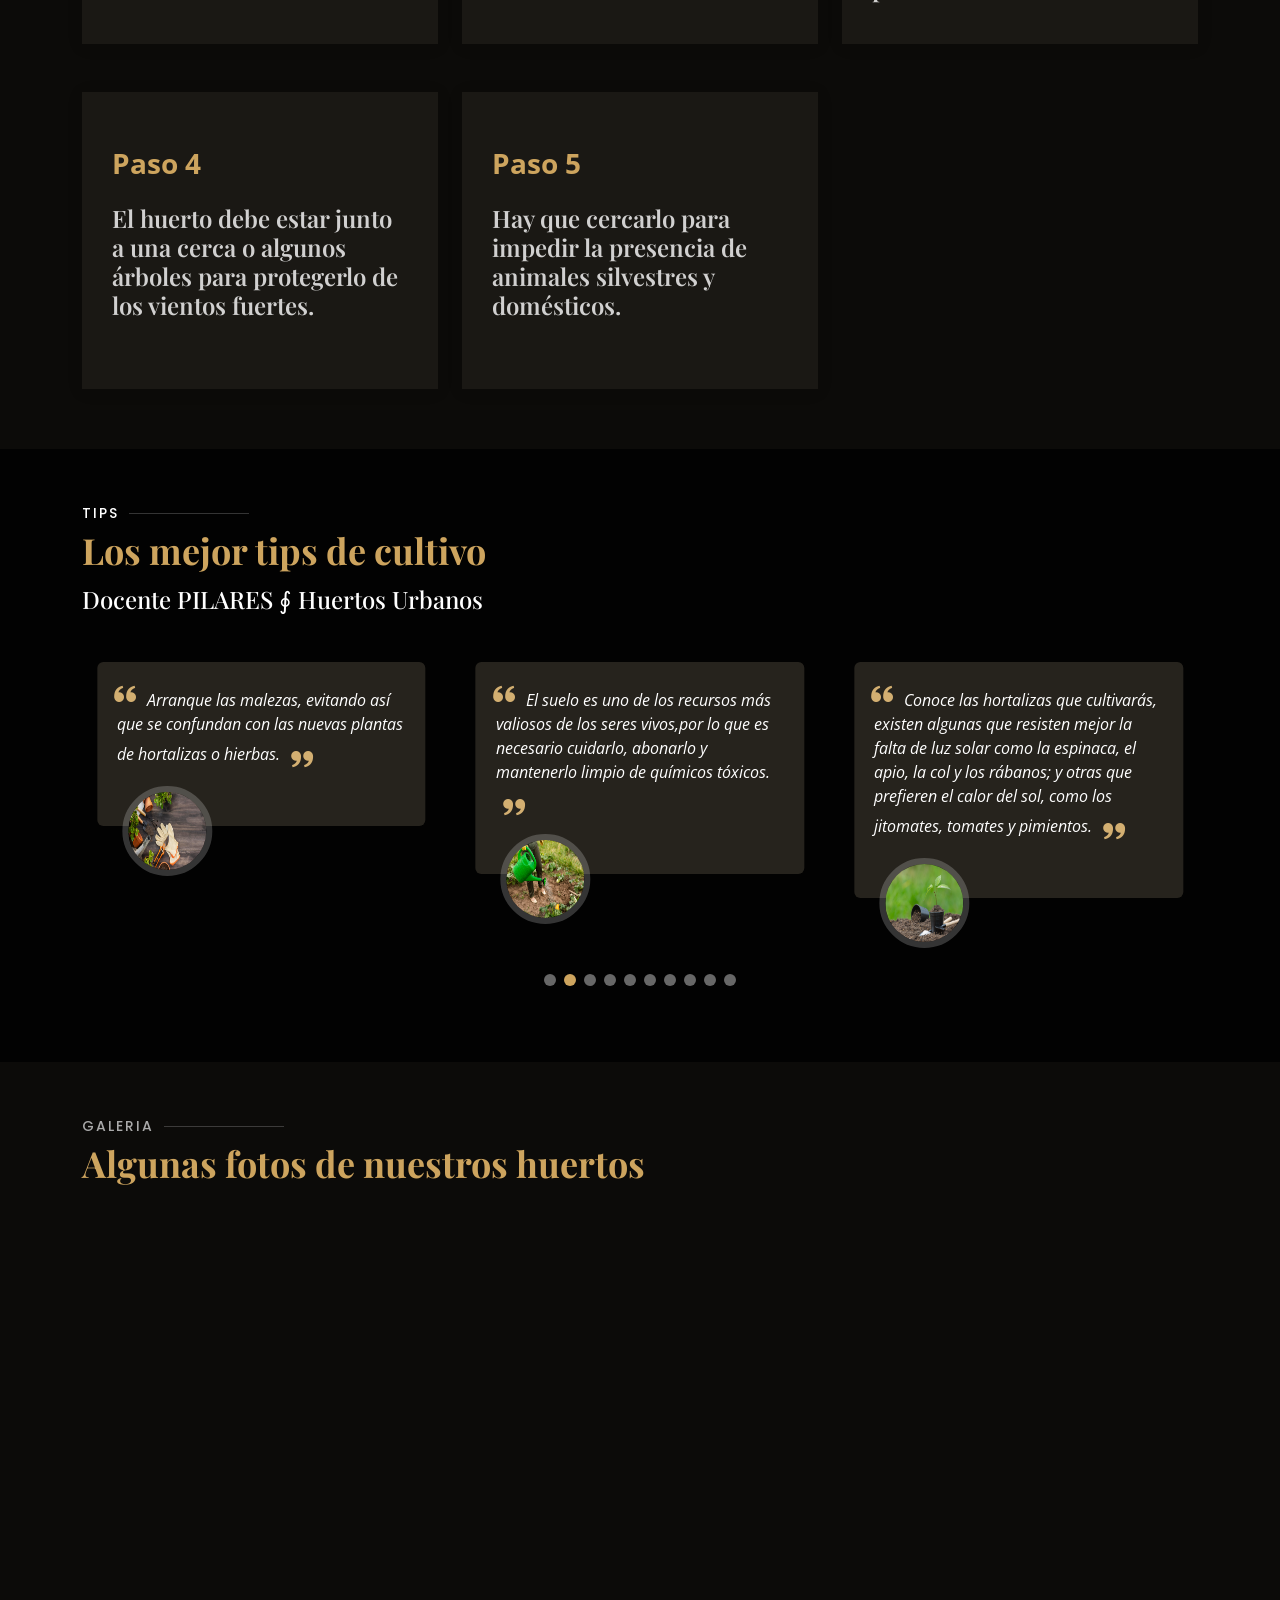
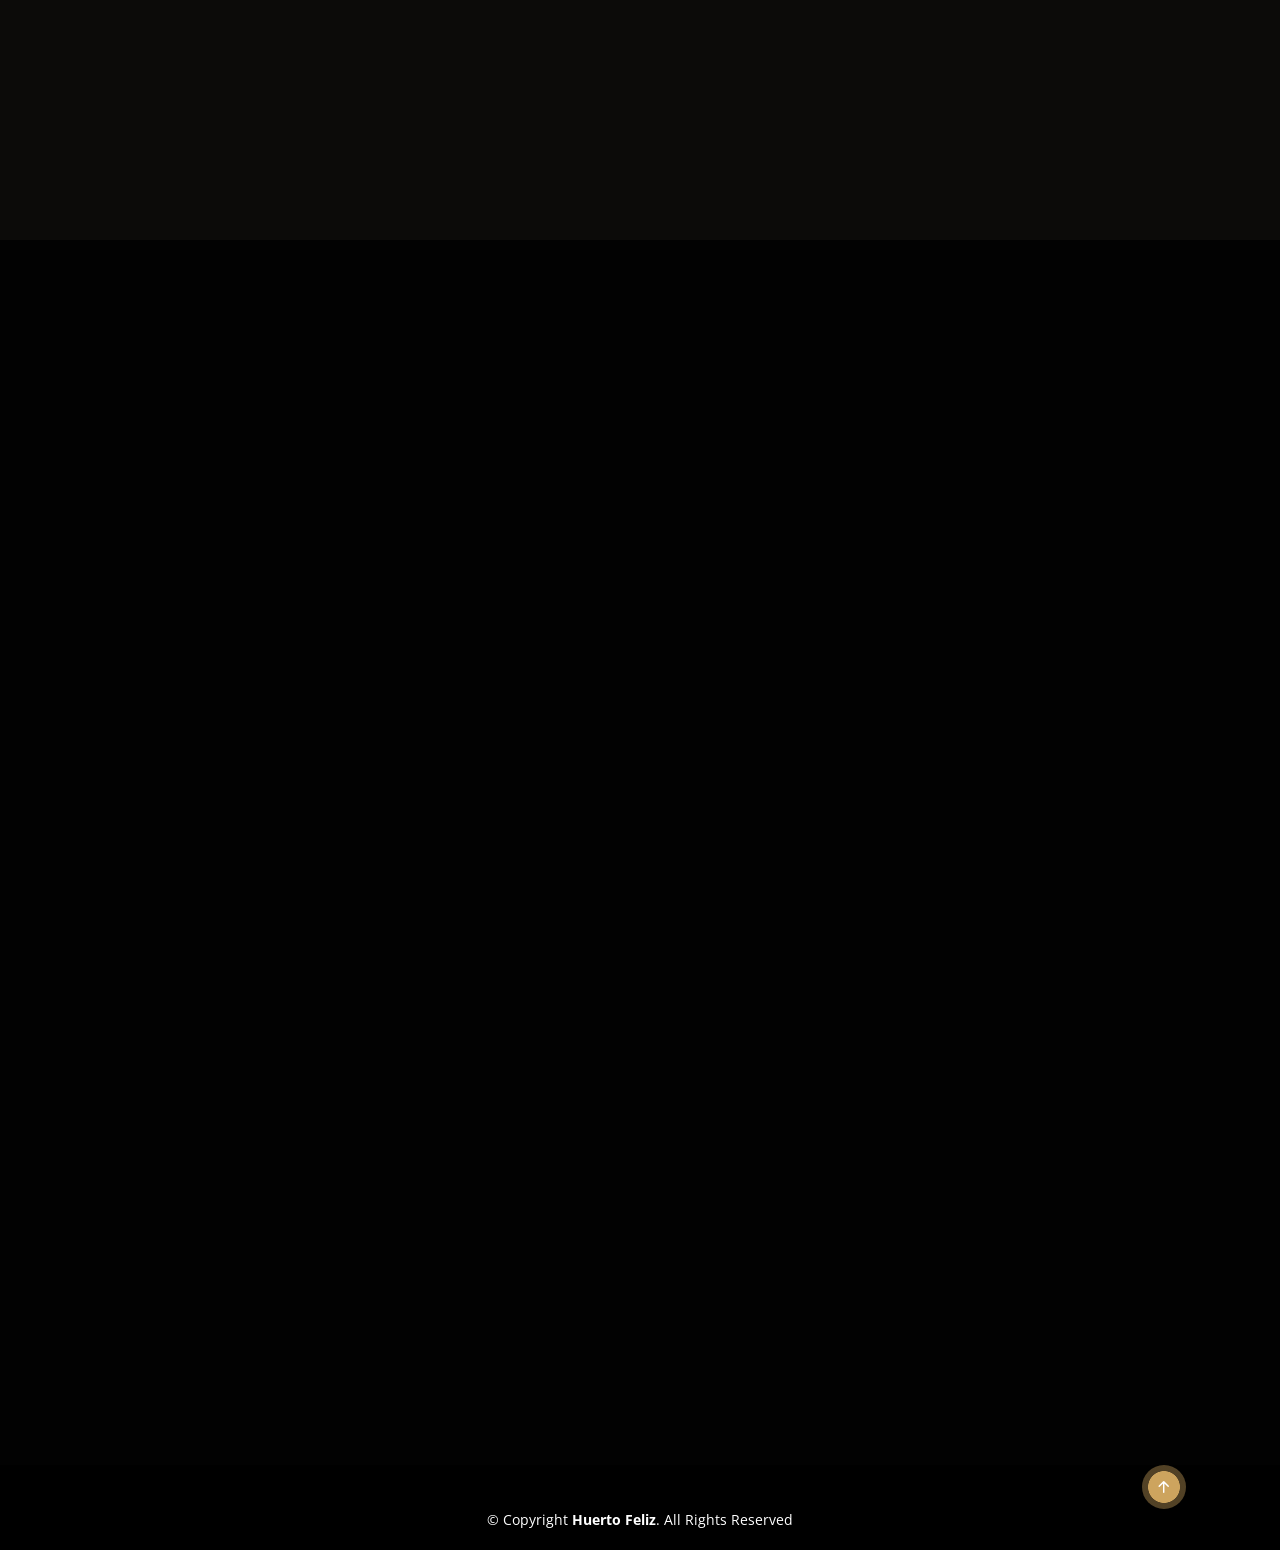
==== commit a78674d5: "Cambios" ====
--- a/index.html
+++ b/index.html
@@ -72,38 +72,7 @@
   </section>
   <!-- Fin Hero -->
 
-  <!-- Inicio Contenido de la página-->
-  <main id="main">
-    <!-- ======= Sección Conocénos ======= -->
-    <section id="about" class="about">
-      <div class="container" data-aos="fade-up">
-        <div class="row">
-          <div class="col-lg-6 order-1 order-lg-2" data-aos="zoom-in" data-aos-delay="100">
-            <div class="about-img">
-              <img src="assets/img/about.png" alt="">
-            </div>
-          </div>
-          <div class="col-lg-6 pt-4 pt-lg-0 order-2 order-lg-1 content">
-            <h2>CENTRO DE ESTUDIOS TECNOLÓGICOS INDUSTRIAL Y DE SERVICIOS N°29</h2>
-            <h2>JUAN JOSÉ DE LOS REYES MARTÍNEZ “EL PIPILA”</h2>
-            <p class="fst-italic">
-              DISEÑO DE PROTOTIPO O PROYECTO INOVADOR DE DESARROLLO TECNOLÓGICO PARA TITULACIÓN
-            </p>
-            <ul>
-              <li><i class="bi bi-check-circle"></i> Presentado por: Carlos Cordero Nuñez</li>
-              <li><i class="bi bi-check-circle"></i> Generación: 2012-2015</li>
-              <li><i class="bi bi-check-circle"></i> Asesores: Teresa Maldonado</li>
-            </ul>
-            <p>
-              CERO HAMBRE es el Objetivo de Desarrollo Sostenible (ODS), que fomenta el presente proyecto.
-              Los ODS buscan alcanzar de manera equilibrada tres dimensiones del desarrollo sostenible: el ámbito
-              económico, social y ambiental.
-            </p>
-          </div>
-        </div>
-      </div>
-    </section>
-    <!-- Fin Conocénos -->
+ 
 
     <!-- ======= Sección Qué sembrar en cada mes ======= -->
     <section id="sembrarMes" class="sembrarMes section-bg">
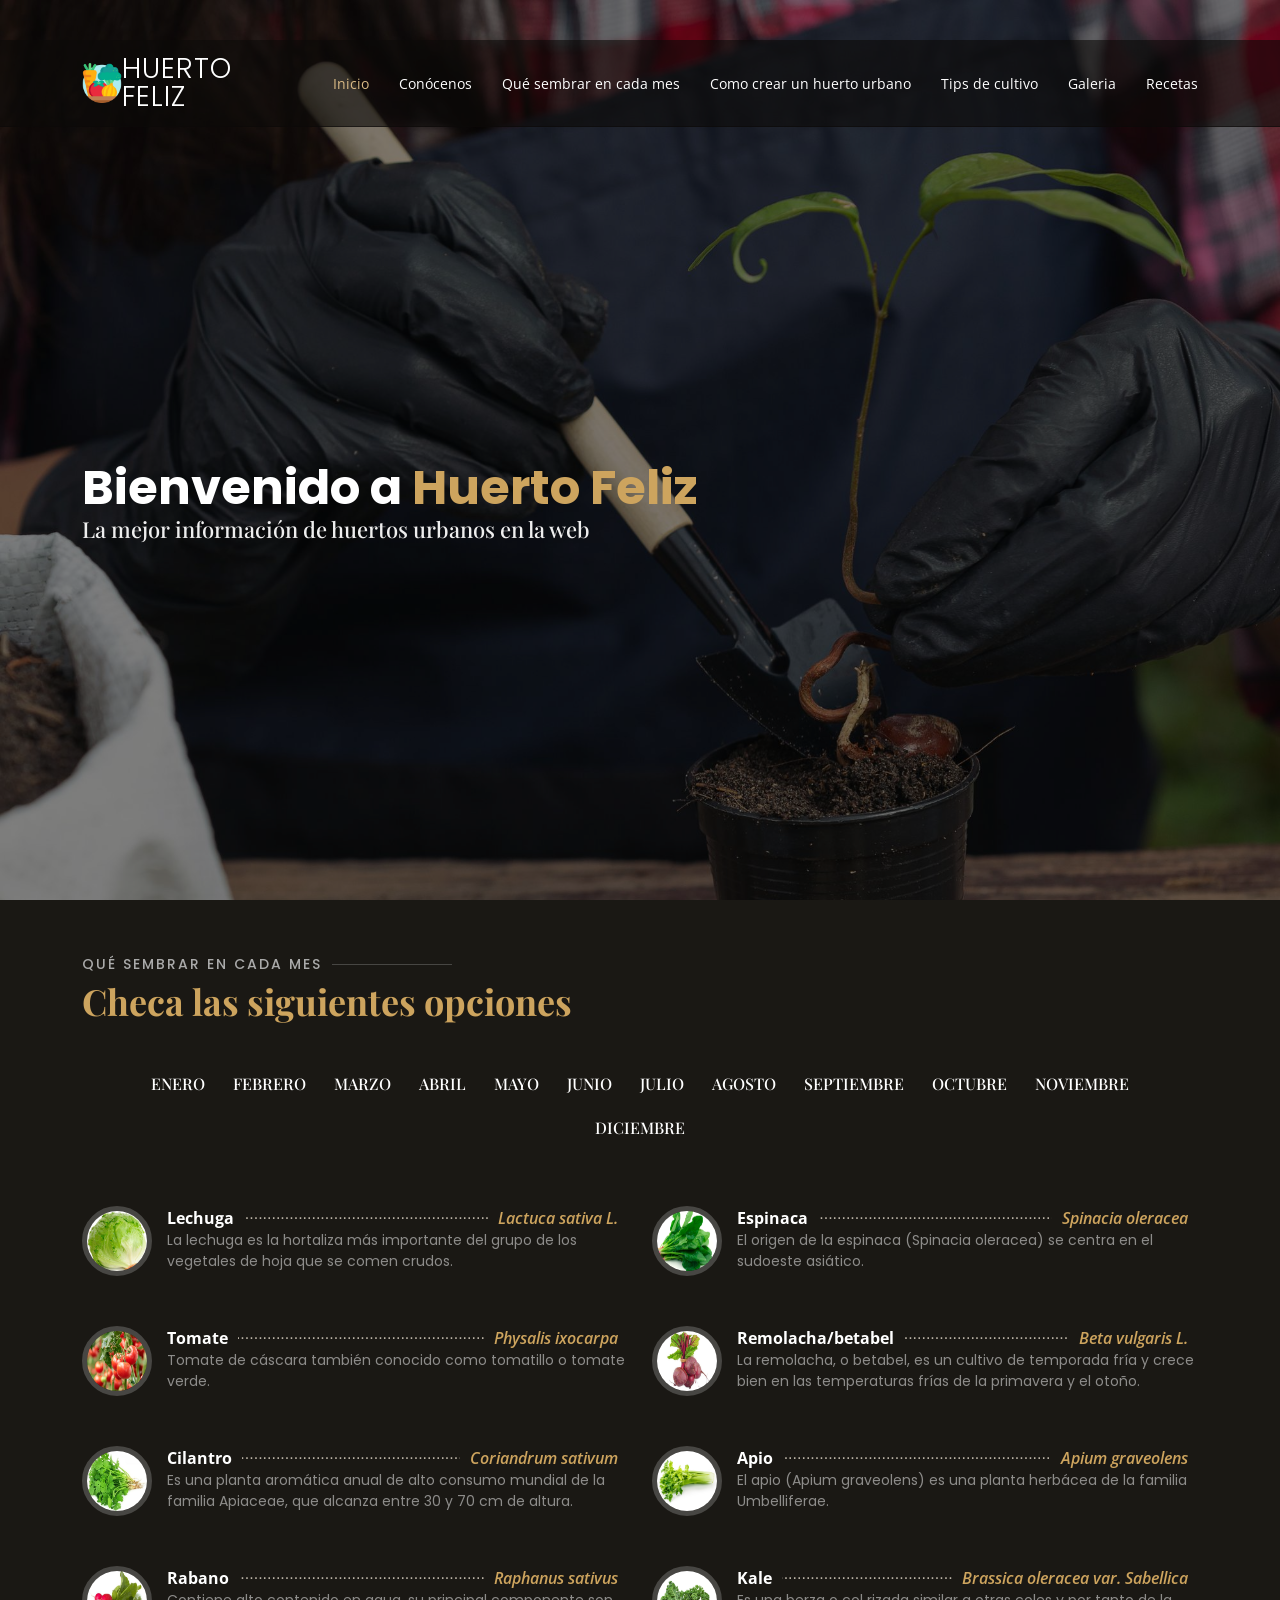
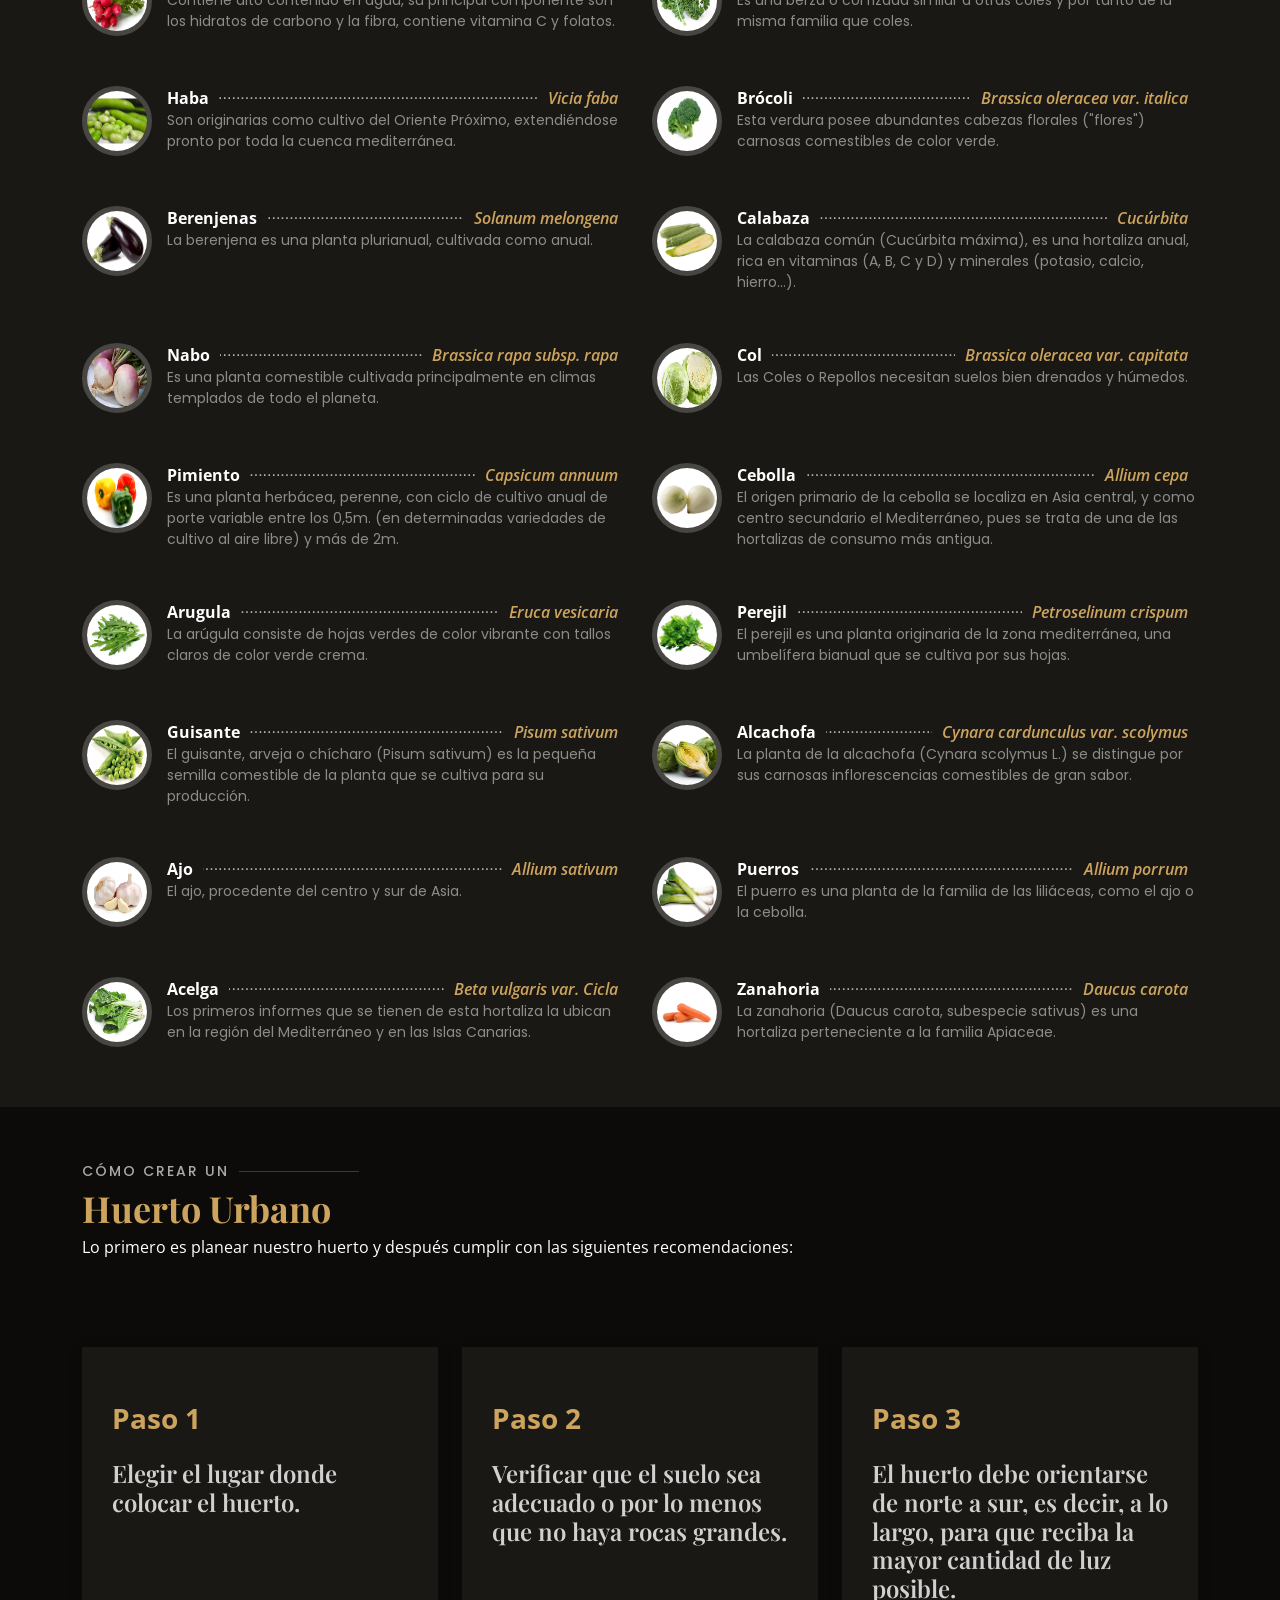
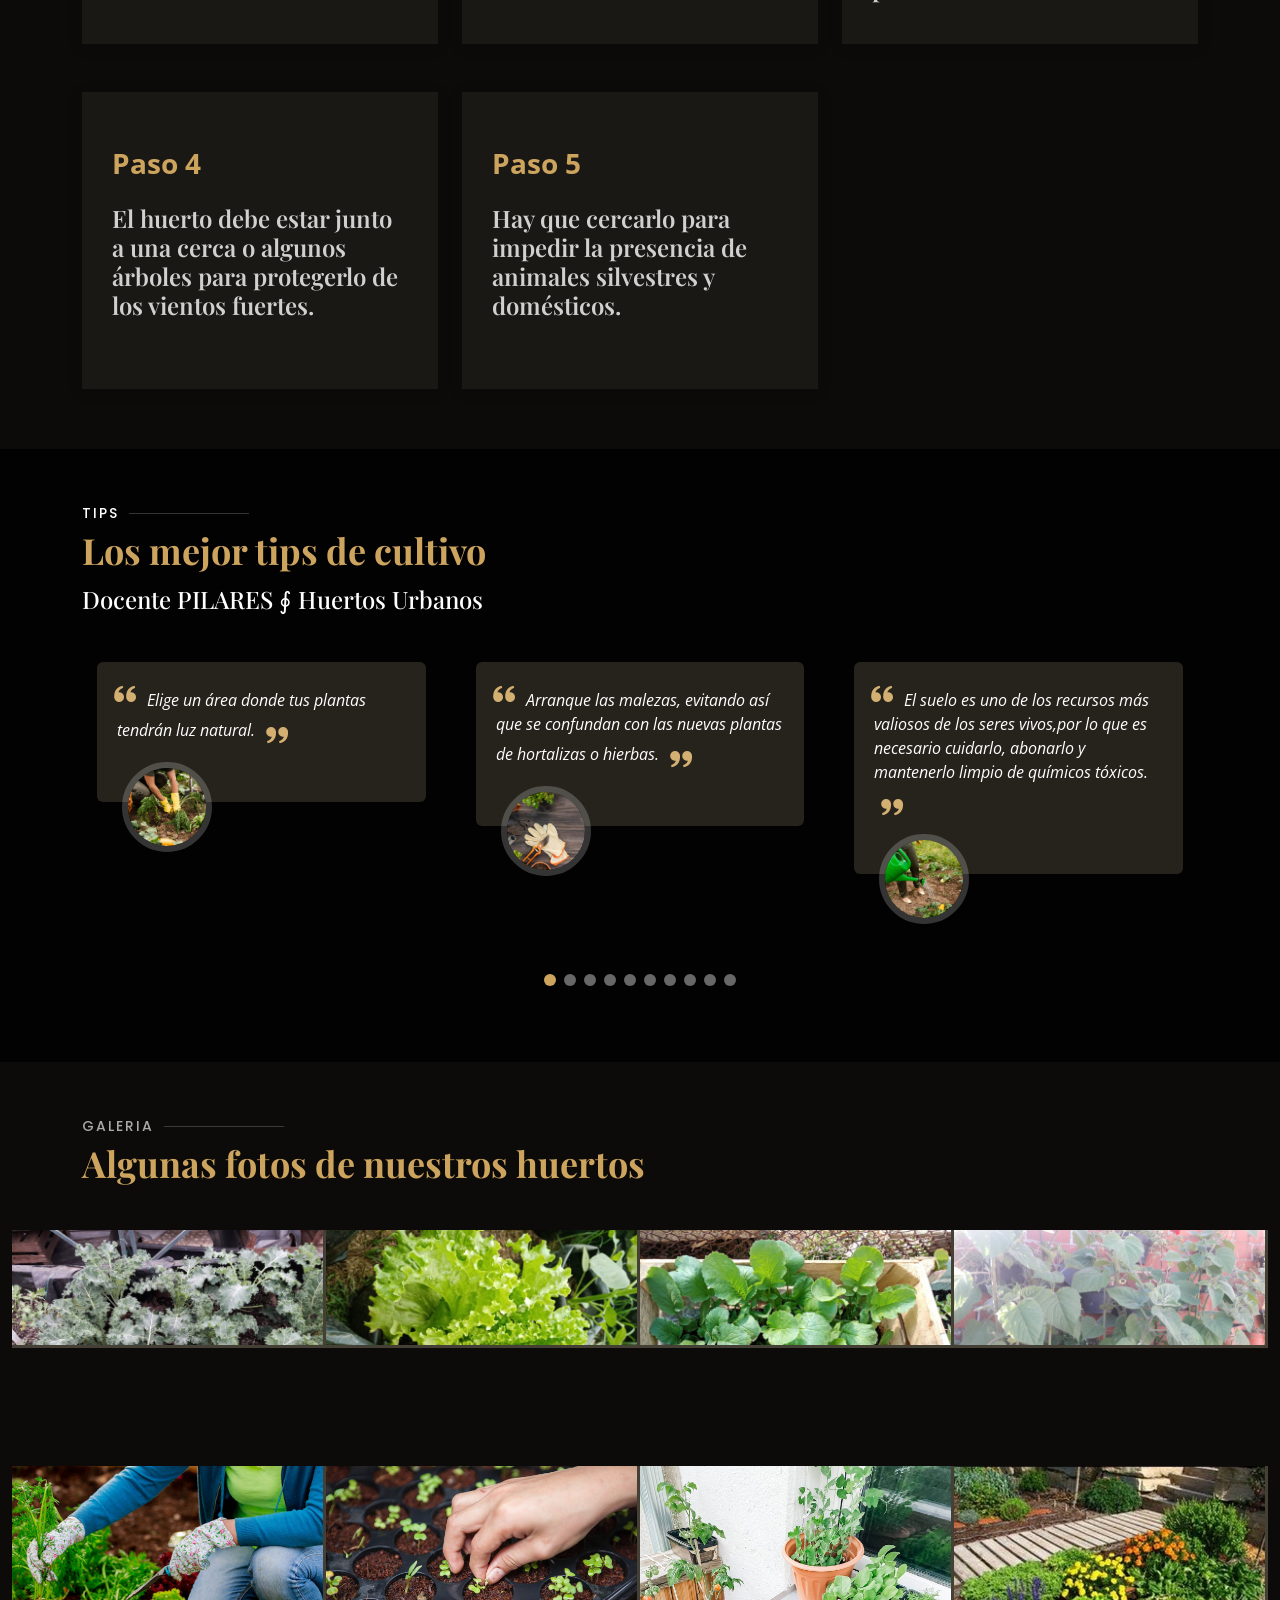
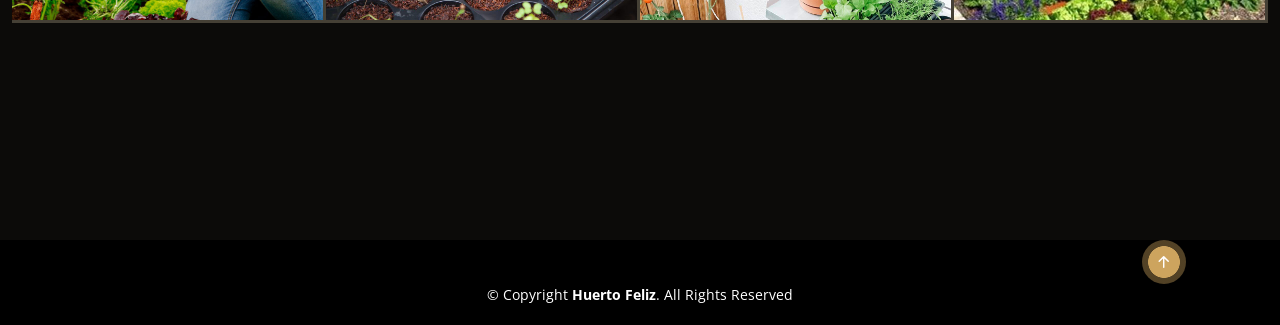
==== commit c9d53c35: "cambios" ====
--- a/index.html
+++ b/index.html
@@ -2974,237 +2974,7 @@
     </section>
     <!-- Fin Galeria -->
 
-    <!-- ======= Recetas Section ======= -->
-    <section id="receta" class="recetas">
-      <div class="container" data-aos="fade-up">
-
-        <div class="section-title">
-          <h2>Recetas</h2>
-          <p>Huerto urbano</p>
-        </div>
-
-        <div class="recetas-slider swiper" data-aos="fade-up" data-aos-delay="100">
-          <div class="swiper-wrapper">
-            <!--Receta 1-->
-            <div class="swiper-slide">
-              <div class="row recetas-item">
-                <div class="col-lg-6">
-                  <img src="assets/img/recetas/receta1.jpeg" class="img-fluid imgReceta" alt="receta1">
-                </div>
-                <div class="col-lg-6 pt-4 pt-lg-0 content">
-                  <h3>Ensalada de lechuga con manzana y nuez</h3>
-                  <div class="ingredientesProceso">
-                    <p><span>Ingredientes</span></p>
-                  </div>
-                  <p class="fst-italic">
-                    <ul>
-                      <li>4 cucharadas de jugo de naranja</li>
-                      <li>1 cucharada de mostaza Dijon</li>
-                      <li>1/4 tazas de aceite de oliva</li>
-                      <li>2 manzanas rojas, Red Delicious</li>
-                      <li>3/4 tazas de nuez, en trozo</li>
-                      <li>1/4 tazas de apio, rebanado delgadito</li>
-                      <li>1 lechuga romana</li>
-                    </ul>
-                  </p>
-                  <div class="ingredientesProceso">
-                    <p><span>Preparación</span></p>
-                  </div>
-                  <ol>
-                    <li>Con un batidor de globo mezcla 2 cucharadas de jugo de naranja con mostaza, ponga poco a poco el aceite para emulsionar. Sazona con sal y pimienta.</li>
-                    <li>Rebana las manzanas delgadas sin pelar e intégralas con el resto del jugo de naranja en una ensaladera.</li>
-                    <li>Separa las hojas de lechuga y córtalas si es necesario. Mezcla con el apio, las nueces y coloca en el recipiente con las manzanas.</li>
-                    <li>Vierte la vinagreta, mezcla y sirve inmediatamente.</li>
-                  </ol>
-                </div>
-              </div>
-            </div><!-- Fin receta 1 -->
-
-            <!--Receta 2-->
-            <div class="swiper-slide">
-              <div class="row recetas-item">
-                <div class="col-lg-6">
-                  <img src="assets/img/recetas/zanahoria.jpg" class="img-fluid imgReceta" alt="receta1">
-                </div>
-                <div class="col-lg-6 pt-4 pt-lg-0 content">
-                  <h3>Puré de zanahorias con microondas</h3>
-                  <div class="ingredientesProceso">
-                    <p><span>Ingredientes</span></p>
-                  </div>
-                  <p class="fst-italic">
-                    <ul>
-                      <li>1 kg de zanahorias</li>
-                      <li>2 yogures o 1 vaso de nata o crema de leche</li>
-                      <li>4 cubitos de caldo de pollo</li>
-                      <li>3/4 litro de agua</li>
-                      <li>Sal</li>
-                    </ul>
-                  </p>
-                  <div class="ingredientesProceso">
-                    <p><span>Preparación</span></p>
-                  </div>
-                  <ol>
-                    <li>Lavar las zanahorias, pelarlas y cortarlas en rodajitas finas.</li>
-                    <li>Ponerlas a cocer con el agua y los cuatro cubitos (o con la misma cantidad de caldo de pollo) en un recipiente apto para microondas.</li>
-                    <li>Dejar 8 minutos a la máxima potencia. A mitad de cocción, sacar y remover las zanahorias.</li>
-                    <li>Cuando estén tiernas pasar por la batidora. Añadir los yogures o la nata. Si te gusta más bien espeso agrega tan sólo la mitad de nata o yogur</li>
-                  </ol>
-                </div>
-              </div>
-            </div><!-- Fin receta 2 -->
-
-            <!--Receta 3-->
-            <div class="swiper-slide">
-              <div class="row recetas-item">
-                <div class="col-lg-6">
-                  <img src="assets/img/recetas/tomatitos.webp" class="img-fluid imgReceta" alt="receta1">
-                </div>
-                <div class="col-lg-6 pt-4 pt-lg-0 content">
-                  <h3>Ensalada de tomate y aguacate</h3>
-                  <div class="ingredientesProceso">
-                    <p><span>Ingredientes</span></p>
-                  </div>
-                  <p class="fst-italic">
-                    <ul>
-                      <li>1-2 tomates maduros cortados en rodajas</li>
-                      <li>1 aguacate maduro pelado y cortado en rodajas</li>
-                      <li>¼ cebolla roja o blanca, picada en cubitos o en rodajas finas (las puede enjuagar en agua fría si están fuertes)</li>
-                      <li>Hojas de cilantro cortadas o enteras (también puede usar perejil, albahaca, orégano o las hierbitas que usted guste)</li>
-                      <li>El jugo de un limón</li>
-                      <li>1 a 2 cucharadas de aceite de oliva</li>
-                      <li>Sal al gusto</li>
-                    </ul>
-                  </p>
-                  <div class="ingredientesProceso">
-                    <p><span>Preparación</span></p>
-                  </div>
-                  <ol>
-                    <li>Ponga las rodajas de tomate en un plato o fuente para servir, agregue las cebollas picadas, y luego las rodajas de aguacate.</li>
-                    <li>Rocié con el jugo de limón y el aceite de oliva.</li>
-                    <li>Dejar 8 minutos a la máxima potencia. A mitad de cocción, sacar y remover las zanahorias.</li>
-                    <li>Agregue el cilantro y sal al gusto</li>
-                  </ol>
-                </div>
-              </div>
-            </div><!-- Fin receta 3 -->
-
-            <!--Receta 4-->
-            <div class="swiper-slide">
-              <div class="row recetas-item">
-                <div class="col-lg-6">
-                  <img src="assets/img/recetas/calabacitas.webp" class="img-fluid imgReceta" alt="receta1">
-                </div>
-                <div class="col-lg-6 pt-4 pt-lg-0 content">
-                  <h3>Calabacitas con queso</h3>
-                  <div class="ingredientesProceso">
-                    <p><span>Ingredientes</span></p>
-                  </div>
-                  <p class="fst-italic">
-                    <ul>
-                      <li>300 gramos Tomates de bola o unos 3 tomates roma</li>
-                      <li>1 diente de ajo pequeño pelado</li>
-                      <li>¼ taza de agua</li>
-                      <li>400 gramos Calabacitas Alrededor de 2 Calabacitas medianas</li>
-                      <li>1 cucharada sopera de mantequilla</li>
-                      <li>¼ taza de cebolla blanca picada muy fino</li>
-                      <li>2 ramitas de cilantro opcional pero recomendable</li>
-                      <li>200 gramos Queso panela cortado en cubitos</li>
-                      <li>Sal al gusto</li>
-                    </ul>
-                  </p>
-                  <div class="ingredientesProceso">
-                    <p><span>Preparación</span></p>
-                  </div>
-                  <ol>
-                    <li>Pica los tomates y el ajo, luego colócalos en tu licuadora con ¼ de taza de agua. Licua hasta obtener una salsa uniforme. Reservar la salsa.</li>
-                    <li>En un sartén mediano, calienta el aceite y la mantequilla a fuego medio-alto. Una vez que esté caliente, agrega la cebolla picada y cocina por 2-3 minutos hasta que este transparente.</li>
-                    <li>Mientras se cocina la cebolla, corta las calabacitas en cubitos. Asegúrate de que todas las piezas sean del mismo tamaño para tener una cocción uniforme.</li>
-                    <li>Una vez que la cebolla en la sartén esté transparente, vierta la salsa de tomate que ya tienes licuada, agrega las ramitas de cilantro y cocina por 3 minutos más a fuego medio. Después de esto, añada la calabacita picada y sazona con sal. Cocina por 10-12 minutos más hasta que la calabacita y la salsa de tomate estén cocidas.</li>
-                    <li>Justo antes de servir, agrega el queso panela cortado en cubitos y solo deja que se caliente con la salsa por un minuto para que no se derrita.</li>
-                    <li>Disfrútalo como guarnición o como platillo principal acompañando con unas tortillas de maíz calientes. ¡Provecho!</li>
-                  </ol>
-                </div>
-              </div>
-            </div><!-- Fin receta 3 -->
-
-            <!--Receta 5-->
-            <div class="swiper-slide">
-              <div class="row recetas-item">
-                <div class="col-lg-6">
-                  <img src="assets/img/recetas/berenjena.jpg" class="img-fluid imgReceta" alt="receta1">
-                </div>
-                <div class="col-lg-6 pt-4 pt-lg-0 content">
-                  <h3>Albóndigas de berenjena</h3>
-                  <div class="ingredientesProceso">
-                    <p><span>Ingredientes</span></p>
-                  </div>
-                  <p class="fst-italic">
-                    <ul>
-                      <li>Media berenjena</li>
-                      <li>Un cuarto de cebolla</li>
-                      <li>Un trozo de puerro</li>
-                      <li>Ajo</li>
-                      <li>Cinco cucharadas de lino molido</li>
-                      <li>Cuatro cucharadas avena molida</li>
-                      <li>Una cucharada de tahini</li>
-                      <li>Pimienta</li>
-                      <li>Jengibre en polvo</li>
-                      <li>Sal al gusto</li>
-                    </ul>
-                  </p>
-                  <div class="ingredientesProceso">
-                    <p><span>Preparación</span></p>
-                  </div>
-                  <ol>
-                    <li>Sofreímos la berenjena, el puerro, el ajo y la cebolla.</li>
-                    <li>Lo ponemos en un bol. A continuación vamos agregando el resto de ingredientes hasta que se haga una masa homogénea.</li>
-                    <li>Lo dejamos reposar en la nevera unos 20-30 minutos, damos forma a nuestras albóndigas y horneamos a 180°C hasta que estén doraditas.</li>
-                  </ol>
-                </div>
-              </div>
-            </div><!-- Fin receta 5 -->
-
-            <!--Receta 6-->
-            <div class="swiper-slide">
-              <div class="row recetas-item">
-                <div class="col-lg-6">
-                  <img src="assets/img/recetas/puerros.jpg" class="img-fluid imgReceta" alt="receta1">
-                </div>
-                <div class="col-lg-6 pt-4 pt-lg-0 content">
-                  <h3>CROQUETAS CREMOSAS DE PUERROS</h3>
-                  <div class="ingredientesProceso">
-                    <p><span>Ingredientes</span></p>
-                  </div>
-                  <p class="fst-italic">
-                    <ul>
-                      <li>1 puerro</li>
-                      <li>600 ml de leche entera</li>
-                      <li>2 cucharadas de harina</li>
-                      <li>60 g de mantequilla</li>
-                      <li>1 huevo</li>
-                      <li>Nuez moscada</li>
-                      <li>Pan rallado grueso</li>
-                      <li>Pimienta recién molida</li>
-                      <li>Sal al gusto</li>
-                    </ul>
-                  </p>
-                  <div class="ingredientesProceso">
-                    <p><span>Preparación</span></p>
-                  </div>
-                  <ol>
-                    <li>Limpiar y cortar el puerro en dos mitades a lo largo y picar fino. Poner una sartén al fuego con 20 gramos de mantequilla y el puerro picado. Pochar a fuego medio hasta que quede blando, pero sin que se dore. Retirar a papel absorbente.</li>
-                    <li>Poner una sartén al fuego con 40 g de mantequilla hasta que se derrita. Añadir la harina y remover durante 1 min. Agregar la leche, sal, pimienta y nuez moscada; remover. Cuando empiece a espesar, incorporar el puerro. Mezclar, retirar y enfriar.</li>
-                    <li>Dar forma a la masa. Pasar por huevo batido y por pan rallado grueso. Poner una sartén al fuego con abundante aceite de oliva y freír hasta que se doren. Retirar a papel absorbente.</li>
-                  </ol>
-                </div>
-              </div>
-            </div><!-- Fin receta 6 -->
-
-          </div>
-          <div class="swiper-pagination"></div>
-        </div>
-      </div>
-    </section><!-- End crear Section -->
+   
 
   </main>
   <!-- End #main -->
